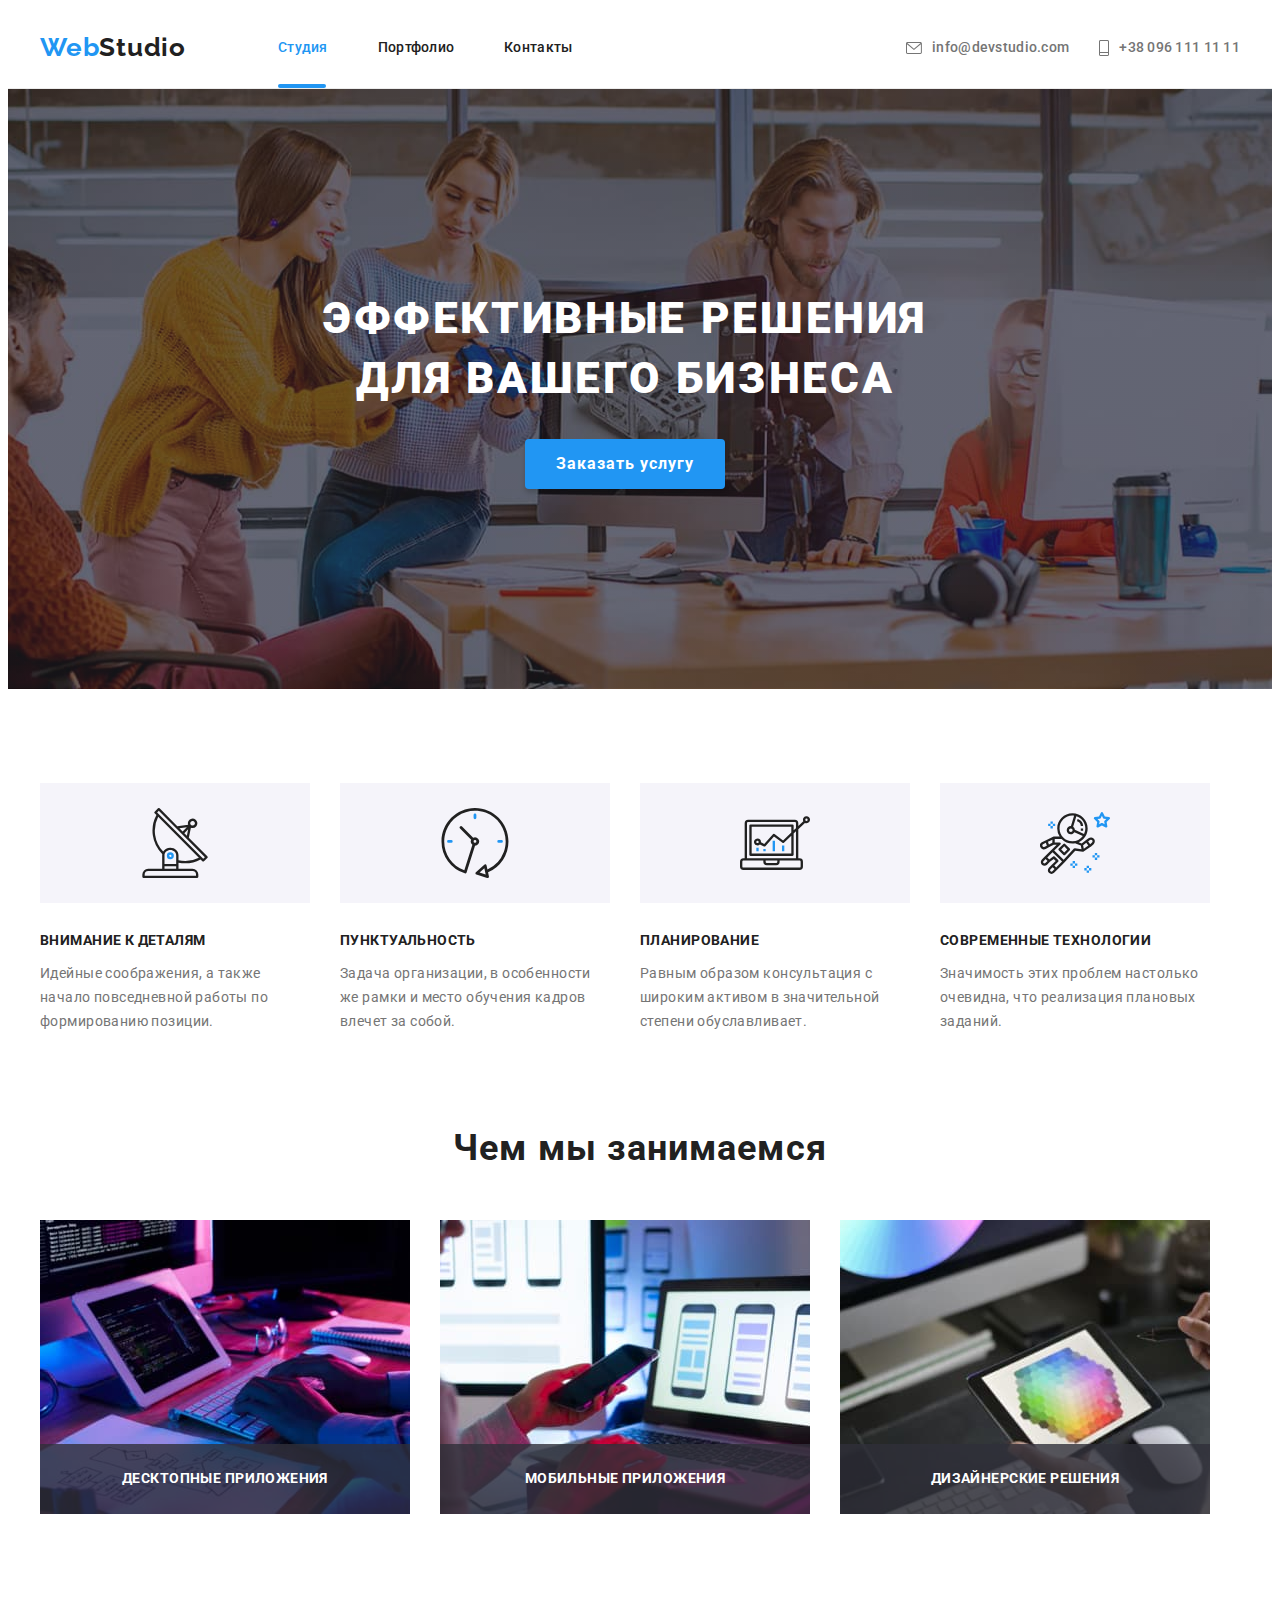
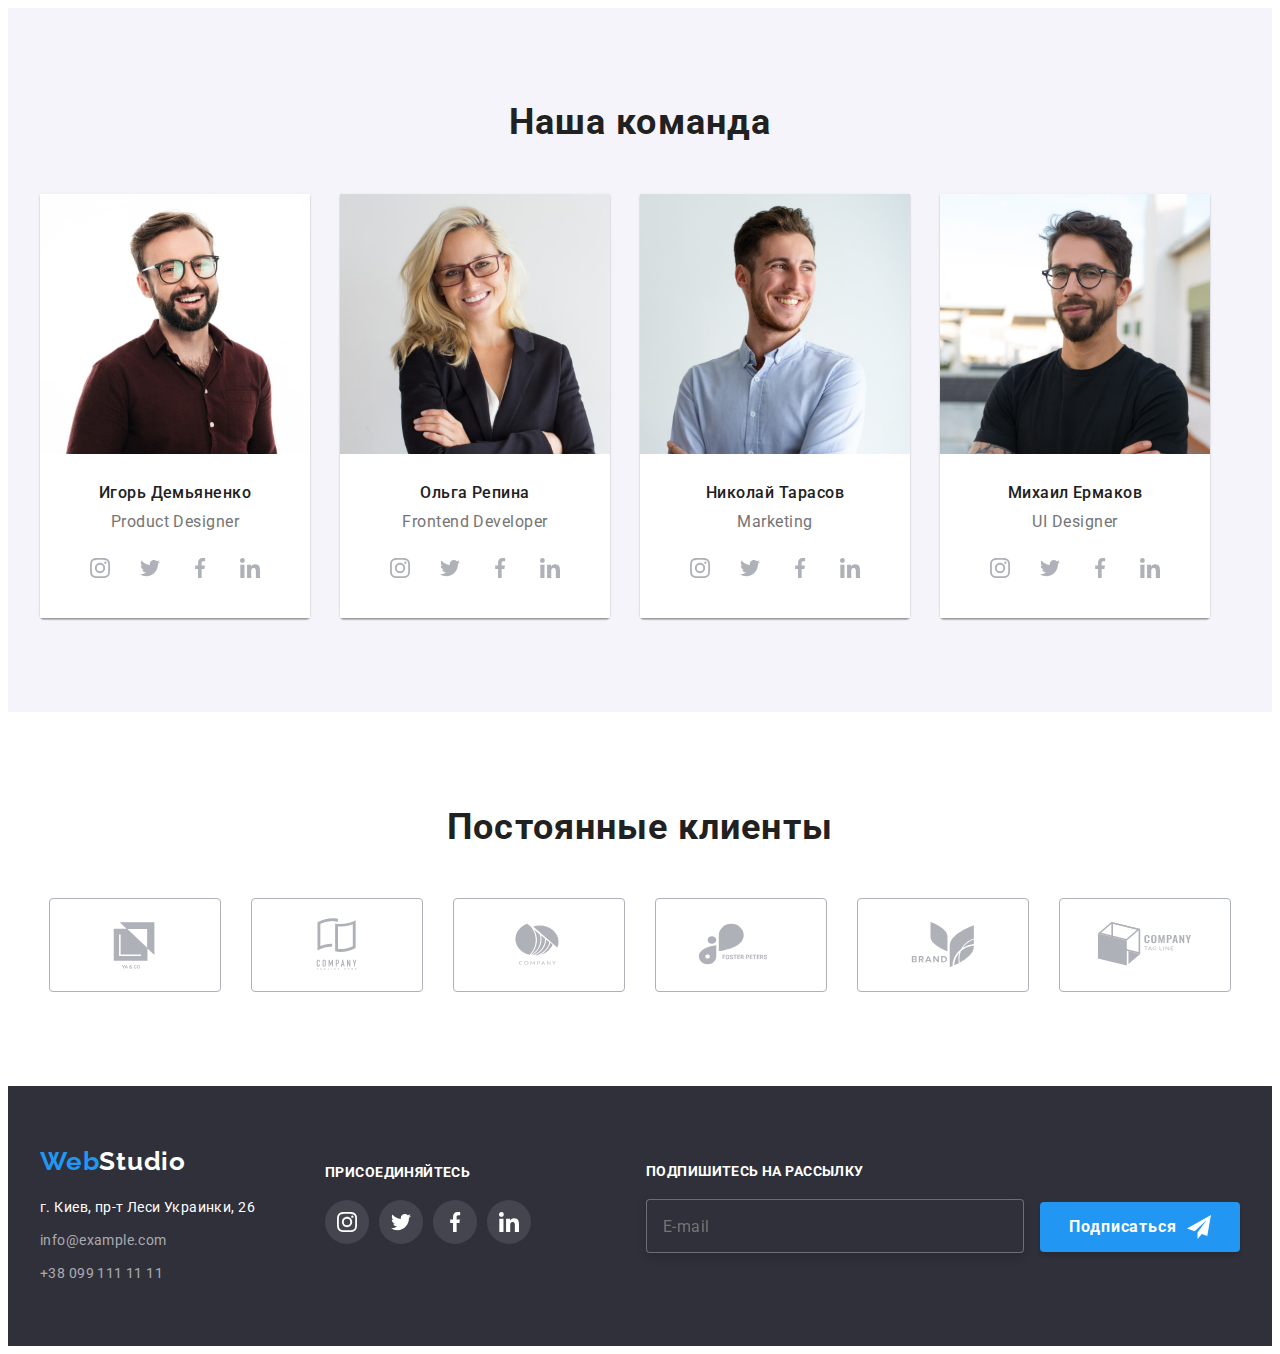
==== index.html @ cbe9bf44 "перекинув дз7" ====
<!DOCTYPE html>
<html lang="ru">

<head>
    <meta charset="UTF-8">
    <meta http-equiv="X-UA-Compatible" content="IE=edge">
    <meta name="viewport" content="width=device-width, initial-scale=1.0">
    <title>WebStudio</title>
    <link rel="stylesheet" href="./css/main.min.css">
    <link rel="preconnect" href="https://fonts.googleapis.com">
    <link rel="preconnect" href="https://fonts.gstatic.com" crossorigin>
    <link href="https://fonts.googleapis.com/css2?family=Raleway:wght@700&family=Roboto:wght@400;500;700;900&display=swap"
        rel="stylesheet">
    <link rel="stylesheet" href="https://cdnjs.cloudflare.com/ajax/libs/modern-normalize/1.1.0/modern-normalize.min.css"
        integrity="sha512-wpPYUAdjBVSE4KJnH1VR1HeZfpl1ub8YT/NKx4PuQ5NmX2tKuGu6U/JRp5y+Y8XG2tV+wKQpNHVUX03MfMFn9Q=="
        crossorigin="anonymous" referrerpolicy="no-referrer" />
</head>

<body>
    <!-- Шапка сторінки -->
    <header class="page-header">
        <div class="container">
        <!-- Основна навігація -->
        <div class="header-style">
        <nav class="header-nav">
            <a href="index.html" class="page-header__logo"><span class="page-header__logo-color">Web</span>Studio</a>
            <ul class="page-header-list">
                <li class="page-header-list__item"><a href="./index.html" class="header-list__link current">Студия</a></li>
                <li class="page-header-list__item"><a href="./portfolio.html" class="header-list__link">Портфолио</a></li>
                <li class="page-header-list__item"><a href="" class="header-list__link">Контакты</a></li>
            </ul>
        </nav>  
        <ul class="header-right-list">
            <li class="header-right__item"> 
                <a class="header-right__link" href="mailto:info@devstudio.com">
                    <svg class="header-right__icon" width='16' height='12'><use href="./images/icons.svg#icon-email"></use></svg> info@devstudio.com</a>
            </li>
            <li class="header-right__item">
                <a class="header-right__link" href="tel:+380961111111">
                    <svg class="header-right__icon" width='10' height='16'><use href="./images/icons.svg#icon-phone"></use></svg> +38 096 111 11 11</a>
            </li>
        </ul>
        </div>
        </div>
    </header>
    <!-- Унікальність сторінки -->
    <main class="page-main">
        <!-- Section 1 -->
        <section class="first-section first-section__style">
            <div class="container">
            <h1 class="first-section__title">ЭФФЕКТИВНЫЕ РЕШЕНИЯ ДЛЯ ВАШЕГО БИЗНЕСА</h1>
            <button data-modal-open type="button" class="first-section__btn pointer">Заказать услугу</button>
            <div data-modal class="backdrop is-hidden">
                <div class="modal">
                    <button data-modal-close type="button" class="modal__btn">
                        <svg class="modal__close-icon" width='11' height='11'>
                            <use href="./images/icons.svg#icon-close"></use>
                        </svg>
                    </button>
                    <form action="" class="form" autocomplete="off">
                        <b class="form__text">Оставьте свои данные, мы вам перезвоним</b>

                        <div class="form-field">
                        <label class="form-field__label" for="name">Имя</label>
                        <span>
                            <input class="form-field__input" type="text" name="name" id="name">
                            <svg class="form-field__icon" width='18' height='18'>
                                <use href="./images/icons.svg#icon-person-1"></use>
                            </svg>
                        </span>
                        </div>
                        
                        <div class="form-field">
                        <label class="form-field__label" for="tel">Телефон</label>
                        <span>
                            <input class="form-field__input" type="tel" name="tel" id="tel">
                            <svg class="form-field__icon" width='18' height='18'>
                                <use href="./images/icons.svg#icon-phone-1"></use>
                            </svg>
                        </span>
                        </div>

                        <div class="form-field">
                        <label class="form-field__label" for="mail">Почта</label>
                        <span>
                            <input class="form-field__input" type="email" name="mail" id="mail">
                            <svg class="form-field__icon" width='18' height='18'>
                                <use href="./images/icons.svg#icon-email-1"></use>
                            </svg>
                        </span>
                        </div>

                        <div class="form-field">
                        <label class="form-field__label" for="comment">Комментарий</label>
                        <textarea class="form-field__textarea" name="comment" id="comment" placeholder="Введите текст"></textarea>
                        </div>

                        <div class="form-checkbox">
                        <label class="form-checkbox__text" for="contract">
                        <input class="form-checkbox__input" type="checkbox" name="contract" value="contract" id="contract">
                            <span class="form-checkbox__icon-border"></span>
                        Соглашаюсь с рассылкой и принимаю <a class="form-checkbox__contract-link" href="">Условия договора</a>
                        </label>
                        </div>
                        <button class="form-button" type="submit">Отправить</button>
                    </form>
                </div>
            </div>
            </div>
        </section>
        <!-- Section 2 -->
        <section class="second-section">
            <div class="container">
            <h2 hidden>Особенности</h2>
            <ul class="second-section-list">
                <li class="second-section-list__item">
                    <div class="second-section-list__thumb"><svg class="second-section-list__icon" width='70' height='70'><use href="./images/icons.svg#icon-antenna"></use></svg></div>
                    <h3 class="second-section-list__title">ВНИМАНИЕ К ДЕТАЛЯМ</h3>
                    <p class="second-section-list__text">Идейные соображения, а также начало повседневной работы по формированию позиции.</p>
                </li>
                <li class="second-section-list__item">
                    <div class="second-section-list__thumb"><svg class="second-section-list__icon" width='70' height='70'><use href="./images/icons.svg#icon-clock"></use></svg></div>
                    <h3 class="second-section-list__title">ПУНКТУАЛЬНОСТЬ</h3>
                    <p class="second-section-list__text">Задача организации, в особенности же рамки и место обучения кадров влечет за собой.</p>
                </li>
                <li class="second-section-list__item">
                    <div class="second-section-list__thumb"><svg class="second-section-list__icon" width='70' height='70'><use href="./images/icons.svg#icon-diagram"></use></svg></div>
                    <h3 class="second-section-list__title">ПЛАНИРОВАНИЕ</h3>
                    <p class="second-section-list__text">Равным образом консультация с широким активом в значительной степени обуславливает.</p>
                </li>
                <li class="second-section-list__item">
                    <div class="second-section-list__thumb"><svg class="second-section-list__icon" width='70' height='70'><use href="./images/icons.svg#icon-astronaut"></use></svg></div>
                    <h3 class="second-section-list__title">СОВРЕМЕННЫЕ ТЕХНОЛОГИИ</h3>
                    <p class="second-section-list__text">Значимость этих проблем настолько очевидна, что реализация плановых заданий.</p>
                </li>
            </ul>
            </div>
        </section>
        <!-- Section 3 -->
        <section class="third-section">
            <div class="container">
            <h2 class="third-section__title">Чем мы занимаемся</h2>
            <ul class="third-section-list">
                <li class="third-section-list__item">
                    <img src="./images/img1.jpg" alt="copywriter" width="370" height="294">
                    <p class="third-section-list__text">ДЕСКТОПНЫЕ ПРИЛОЖЕНИЯ</p>
                </li>
                <li class="third-section-list__item">
                    <img src="./images/img2.jpg" alt="photo" width="370" height="294"> 
                    <p class="third-section-list__text">МОБИЛЬНЫЕ ПРИЛОЖЕНИЯ</p>
                </li>
                <li class="third-section-list__item">
                    <img src="./images/img3.jpg" alt="drow" width="370" height="294"> 
                    <p class="third-section-list__text">ДИЗАЙНЕРСКИЕ РЕШЕНИЯ</p>
                </li>
            </ul>
            </div>
        </section>
        <!-- Section 4 -->
        <section class="four-section">
            <div class="container">
            <h2 class="four-section__team">Наша команда</h2>
            <ul class="four-section-list">
                <li class="four-section-list__item">
                    <img src="./images/igor.jpg" alt="Igor" width="270" height="260">
                    <div class="four-section-list__underside">
                    <h3 class="four-section-list__title">Игорь Демьяненко</h3>
                    <p class="four-section-list__text">Product Designer</p>
                        <ul class="social-list">
                            <li class="social-list__item">
                                <a href="https://www.instagram.com/" target="_blank" class="social-list__link"><svg class="social-list__icon" width='20' height='20'><use href="./images/icons.svg#icon-instagram"></use></svg></a>
                            </li>
                            <li class="social-list__item">
                                <a href="https://twitter.com/?lang=uk" target="_blank" class="social-list__link"><svg class="social-list__icon" width='20' height='20'><use href="./images/icons.svg#icon-twitter"></use></svg></a>
                            </li>
                            <li class="social-list__item">
                                <a href="https://uk-ua.facebook.com/" target="_blank" class="social-list__link"><svg class="social-list__icon" width='20' height='20'><use href="./images/icons.svg#icon-facebook"></use></svg></a>
                            </li>
                            <li class="social-list__item">
                                <a href="https://www.linkedin.com/" target="_blank" class="social-list__link"><svg class="social-list__icon" width='20' height='20'><use href="./images/icons.svg#icon-linkedin"></use></svg></a>
                            </li>
                        </ul>
                    </div>
                </li>
                <li class="four-section-list__item">
                    <img src="./images/olga.jpg" alt="Olga" width="270" height="260">
                    <div class="four-section-list__underside">
                    <h3 class="four-section-list__title">Ольга Репина</h3>
                    <p class="four-section-list__text">Frontend Developer</p>
                        <ul class="social-list">
                            <li class="social-list__item">
                                <a href="https://www.instagram.com/" target="_blank" class="social-list__link"><svg class="social-list__icon" width='20' height='20'><use href="./images/icons.svg#icon-instagram"></use></svg></a>
                            </li>
                            <li class="social-list__item">
                                <a href="https://twitter.com/?lang=uk" target="_blank" class="social-list__link"><svg class="social-list__icon" width='20' height='20'><use href="./images/icons.svg#icon-twitter"></use></svg></a>
                            </li>
                            <li class="social-list__item">
                                <a href="https://uk-ua.facebook.com/" target="_blank" class="social-list__link"><svg class="social-list__icon" width='20' height='20'><use href="./images/icons.svg#icon-facebook"></use></svg></a>
                            </li>
                            <li class="social-list__item">
                                <a href="https://www.linkedin.com/" target="_blank" class="social-list__link"><svg class="social-list__icon" width='20' height='20'><use href="./images/icons.svg#icon-linkedin"></use></svg></a>
                            </li>
                        </ul>
                    </div>
                </li>
                <li class="four-section-list__item">
                    <img src="./images/nik.jpg" alt="Nic" width="270" height="260">
                    <div class="four-section-list__underside">
                    <h3 class="four-section-list__title">Николай Тарасов</h3>
                    <p class="four-section-list__text">Marketing</p>
                        <ul class="social-list">
                            <li class="social-list__item">
                                <a href="https://www.instagram.com/" target="_blank" class="social-list__link"><svg class="social-list__icon" width='20' height='20'><use href="./images/icons.svg#icon-instagram"></use></svg></a>
                            </li>
                            <li class="social-list__item">
                                <a href="https://twitter.com/?lang=uk" target="_blank" class="social-list__link"><svg class="social-list__icon" width='20' height='20'><use href="./images/icons.svg#icon-twitter"></use></svg></a>
                            </li>
                            <li class="social-list__item">
                                <a href="https://uk-ua.facebook.com/" target="_blank" class="social-list__link"><svg class="social-list__icon" width='20' height='20'><use href="./images/icons.svg#icon-facebook"></use></svg></a>
                            </li>
                            <li class="social-list__item">
                                <a href="https://www.linkedin.com/" target="_blank" class="social-list__link"><svg class="social-list__icon" width='20' height='20'><use href="./images/icons.svg#icon-linkedin"></use></svg></a>
                            </li>
                        </ul>
                    </div>
                </li>
                <li class="four-section-list__item">
                    <img src="./images/mikh.jpg" alt="Mykh" width="270" height="260">
                    <div class="four-section-list__underside">
                    <h3 class="four-section-list__title">Михаил Ермаков</h3>
                    <p class="four-section-list__text">UI Designer</p>
                        <ul class="social-list">
                            <li class="social-list__item">
                                <a href="https://www.instagram.com/" target="_blank" class="social-list__link"><svg class="social-list__icon" width='20' height='20'><use href="./images/icons.svg#icon-instagram"></use></svg></a>
                            </li >
                            <li class="social-list__item">
                                <a href="https://twitter.com/?lang=uk" target="_blank" class="social-list__link"><svg class="social-list__icon" width='20' height='20'><use href="./images/icons.svg#icon-twitter"></use></svg></a>
                            </li>
                            <li class="social-list__item">
                                <a href="https://uk-ua.facebook.com/" target="_blank" class="social-list__link"><svg class="social-list__icon" width='20' height='20'><use href="./images/icons.svg#icon-facebook"></use></svg></a>
                            </li>
                            <li class="social-list__item">
                                <a href="https://www.linkedin.com/" target="_blank" class="social-list__link"><svg class="social-list__icon" width='20' height='20'><use href="./images/icons.svg#icon-linkedin"></use></svg></a>
                            </li>
                        </ul>
                    </div>
                </li>
            </ul>
            </div>
        </section>
        <section class="five-section">
            <div class="container">
                <h2 class="five-section__title">Постоянные клиенты</h2>
                <ul class="five-section-list">
                    <li class="five-section-list__item"><a href="" class="five-section-list__link"><svg class="five-section-list__icon" width='106' height='60'><use href="./images/icons.svg#icon-logo1"></use></svg></a></li>
                    <li class="five-section-list__item"><a href="" class="five-section-list__link"><svg class="five-section-list__icon" width='106' height='60'><use href="./images/icons.svg#icon-logo2"></use></svg></a></li>
                    <li class="five-section-list__item"><a href="" class="five-section-list__link"><svg class="five-section-list__icon" width='106' height='60'><use href="./images/icons.svg#icon-logo3"></use></svg></a></li>
                    <li class="five-section-list__item"><a href="" class="five-section-list__link"><svg class="five-section-list__icon" width='106' height='60'><use href="./images/icons.svg#icon-logo4"></use></svg></a></li>
                    <li class="five-section-list__item"><a href="" class="five-section-list__link"><svg class="five-section-list__icon" width='106' height='60'><use href="./images/icons.svg#icon-logo5"></use></svg></a></li>
                    <li class="five-section-list__item"><a href="" class="five-section-list__link"><svg class="five-section-list__icon" width='106' height='60'><use href="./images/icons.svg#icon-logo6"></use></svg></a></li>
                </ul>
            </div>
        </section>
    </main>
    <!-- підвал сторінки -->
    <footer class="page-footer">
        <div class="container footer">
        <div class="page-footer__left-part left-part">
            <a href="./index.html" class="left-part__link"><span class="page-footer__logo-color">Web</span>Studio</a>
        <address class="page-footer-location">
            г. Киев, пр-т Леси Украинки, 26 <br>
            <a href="mailto:info@example.com" class="page-footer-location__link">info@example.com</a> <br>
            <a href="tel:+380991111111" class="page-footer-location__link">+38 099 111 11 11</a>
        </address>
        </div>
        <div class="page-footer__center-part center-part">
            <h3 class="center-part__text">ПРИСОЕДИНЯЙТЕСЬ</h3>
            <ul class="center-part__list">
                <li class="center-part__item">
                    <a class="center-part__link" href="https://www.instagram.com/" target="_blank">
                        <svg class="center-part__icon" width='20' height='20'>
                            <use href="./images/icons.svg#icon-instagram"></use>
                        </svg>
                    </a>
                </li >
                <li class="center-part__item">
                    <a class="center-part__link" href="https://twitter.com/?lang=uk" target="_blank">
                        <svg class="center-part__icon" width='20' height='20'>
                            <use href="./images/icons.svg#icon-twitter"></use>
                        </svg>
                    </a>
                </li>
                <li class="center-part__item">
                    <a class="center-part__link" href="https://uk-ua.facebook.com/" target="_blank">
                        <svg class="center-part__icon" width='20' height='20'>
                            <use href="./images/icons.svg#icon-facebook"></use>
                        </svg>
                    </a>
                </li>
                <li class="center-part__item">
                    <a class="center-part__link" href="https://www.linkedin.com/" target="_blank">
                        <svg class="center-part__icon" width='20' height='20'>
                            <use href="./images/icons.svg#icon-linkedin"></use>
                        </svg>
                    </a>
                </li>
            </ul>            
        </div>
        <div class="page-footer__right-part right-part">
            <form action="" autocomplete="off">
                <p class="right-part__text">Подпишитесь на рассылку</p>
                <label for="mail"></label>
                <input class="right-part__input" type="email" name="mail" id="mail" placeholder="E-mail">
                <button class="page-footer-button" type="submit">Подписаться <svg class="page-footer-button__icon" width='24' height='24'><use href="./images/icons.svg#icon-send"></use></svg></button>
            </form>
        </div>
        </div>
    </footer>
    <script src="./js/modal.js"></script>
</body>
</html>
---- css/main.min.css ----
:root{--blue-text-color: #2196f3;--title-text-color: #212121;--secondary-text-color: #ffffff;--primary-text-color: #757575;--support-text-color: rgba(255, 255, 255, 0.6);--color-four-section: #f5f4fa;--background-color-footer: #2f303a;--time-animation: 250ms;--cubik-transform: cubic-bezier(0.4, 0, 0.2, 1)}body{font-family:"Roboto", sans-serif;color:var(--title-text-color);font-style:normal}img{display:block;max-width:100%}.container{padding-left:15px;padding-right:15px;width:1200px;margin:0 auto}.page-header{background-color:var(--secondary-text-color);border-bottom:1px solid #ececec}.header-style{display:flex;align-items:center}.header-nav{display:flex;align-items:center;position:relative}.page-header__logo{color:var(--title-text-color);font-family:"Raleway", serif;font-style:normal;font-weight:bold;font-size:26px;line-height:1.19;letter-spacing:0.03em;text-decoration:none;width:145px;display:block;margin-right:auto;margin-top:24px;margin-bottom:25px}.page-header__logo-color,.page-footer__logo-color{color:var(--blue-text-color)}.page-header-list{list-style:none;display:flex;padding-left:93px;margin-top:0px;margin-bottom:0px}.page-header-list__item:not(:last-child){margin-right:50px}.header-right-list{display:flex;align-items:center;margin-left:auto;margin-top:0;margin-bottom:0;padding-left:0;list-style:none}.header-right__item{margin-right:30px}.header-right__item:last-child{margin-right:0}.header-right__item:hover,.header-right__item:focus{fill:var(--blue-text-color);transition:fill var(--time-animation) var(--cubik-transform)}.header-list__link{display:flex;padding-top:20px;padding-bottom:20px;transition:var(--time-animation) var(--cubik-transform);color:var(--title-text-color);text-decoration:none;font-family:"Roboto";font-style:normal;font-weight:500;font-size:14px;line-height:1.14;letter-spacing:0.02em}.header-list__link:hover,.header-list__link:focus{color:var(--blue-text-color);transition:color var(--time-animation) var(--cubik-transform)}.page-header .current{color:#2196f3;font-weight:500;font-size:14px}.page-header .current::after{position:absolute;bottom:0px;content:"";width:48px;height:4px;background-color:var(--blue-text-color);border-radius:4px;margin-top:28px}.page-header .current-portfolio::after{position:absolute;bottom:0px;content:"";width:78px;height:4px;background-color:var(--blue-text-color);border-radius:4px;margin-top:28px}.header-right__link{color:var(--primary-text-color);text-decoration:none;font-family:"Roboto";font-style:normal;font-weight:500;font-size:14px;line-height:1.14;letter-spacing:0.02em}.header-right__link:hover,.header-right__link:focus{color:var(--blue-text-color);transition:color var(--time-animation) var(--cubik-transform)}.header-right__link{display:flex;align-items:center;padding-top:20px;padding-bottom:20px;fill:var(--primary-text-color);transition:var(--time-animation) var(--cubik-transform)}.header-right__link:hover,.header-right__link:focus{fill:var(--blue-text-color);transition:fill var(--time-animation) var(--cubik-transform)}.header-right__icon{display:flex;align-items:center;margin-right:10px}.first-section{padding-top:200px;padding-bottom:200px}.first-section__style{background-color:#2f303a;background-image:linear-gradient(rgba(47,48,58,0.4), rgba(47,48,58,0.4)),url("../images/background-studio.jpg");background-repeat:no-repeat;background-position:center}.first-section__title{color:var(--secondary-text-color);font-family:"Roboto";font-style:normal;font-weight:900;font-size:44px;line-height:1.36;text-align:center;letter-spacing:0.06em;width:696px;display:inline-block;margin-bottom:30px;margin-left:237px;margin-right:237px;margin-top:0}.first-section__btn{color:var(--secondary-text-color);background-color:var(--blue-text-color);font-family:"Roboto";font-style:normal;font-weight:bold;font-size:16px;line-height:1.87;text-align:center;letter-spacing:0.06em;min-width:200px;display:inline-block;padding:10px;margin-top:0px;margin-left:485px;margin-right:485px;box-shadow:0px 4px 4px rgba(0,0,0,0.15);border-radius:4px;border:none;transition:var(--time-animation) var(--cubik-transform)}.first-section__btn:hover,.first-section__btn:focus{color:var(--blue-text-color);background-color:var(--secondary-text-color);border:none;transition:background-color var(--time-animation) var(--cubik-transform),color var(--time-animation) var(--cubik-transform),border var(--time-animation) var(--cubik-transform)}.pointer{cursor:pointer}.backdrop{position:fixed;top:0;left:0;width:100vw;height:100vh;background-color:rgba(0,0,0,0.2);display:flex;align-items:center;justify-content:center;opacity:1;transition:opacity 250ms cubic-bezier(0.4, 0, 0.2, 1);z-index:2}.backdrop.is-hidden .modal{transform:scale(0.8)}.backdrop.is-hidden{opacity:0;pointer-events:none}.modal{position:relative;min-height:581px;min-width:528px;background-color:#fff;box-shadow:0px 1px 3px rgba(0,0,0,0.12),0px 1px 1px rgba(0,0,0,0.14),0px 2px 1px rgba(0,0,0,0.2);border-radius:4px;transform:scale(1);transition:transform 250ms cubic-bezier(0.4, 0, 0.2, 1)}.modal__btn{position:absolute;right:8px;top:8px;width:30px;height:30px;border:1px solid rgba(0,0,0,0.1);background-color:unset;border-radius:50%;padding:0;margin:0;display:flex;align-items:center;justify-content:center}.modal__close-icon{transition:var(--time-animation) var(--cubik-transform)}.modal__close-icon:hover,.modal__close-icon:focus{fill:var(--blue-text-color);cursor:pointer;transition:fill var(--time-animation) var(--cubik-transform)}.form{max-width:100%;margin-left:auto;margin-right:auto;padding:40px}.form__text{font-family:Roboto;font-style:normal;font-weight:bold;font-size:20px;line-height:1.15;text-align:center;letter-spacing:0.03em;color:#212121;display:flex;align-items:center;justify-content:center}.form-field{display:flex;flex-direction:column;margin-top:10px;position:relative}.form-field__label{font-family:Roboto;font-style:normal;font-weight:normal;font-size:12px;line-height:1.16;letter-spacing:0.01em;color:#757575;margin-bottom:4px}.form-field__input{width:448px;height:40px;border:1px solid rgba(33,33,33,0.2);border-radius:4px;padding:11px 42px;transition:var(--time-animation) var(--cubik-transform)}.form-field__input:hover,.form-field__input:focus{border-color:var(--blue-text-color);outline:none;cursor:pointer;transition:border-color var(--time-animation) var(--cubik-transform)}.form-field__icon{right:0;left:0;position:absolute;transform:translateY(60%);margin-left:12px;transition:var(--time-animation) var(--cubik-transform)}.form-field__icon:hover,.form-field__icon:focus{fill:var(--blue-text-color);cursor:pointer;transition:fill var(--time-animation) var(--cubik-transform)}.form-field__input:hover+.form-field__icon,.form-field__input:focus+.form-field__icon{fill:var(--blue-text-color);transition:fill var(--time-animation) var(--cubik-transform)}.form-field__textarea{padding:12px 16px;width:448px;height:120px;resize:none;border:1px solid rgba(33,33,33,0.2);border-radius:4px;transition:var(--time-animation) var(--cubik-transform)}.form-field__textarea:hover,.form-field__textarea:focus{border-color:var(--blue-text-color);outline:none;cursor:pointer;transition:border-color var(--time-animation) var(--cubik-transform)}.form-field textarea::placeholder{font-family:Roboto;font-style:normal;font-weight:normal;font-size:14px;line-height:1.14;letter-spacing:0.01em;color:rgba(117,117,117,0.5)}.form-checkbox{position:relative;display:flex;align-items:center;justify-content:center;margin-top:20px;margin-bottom:30px}.form-checkbox__text{font-family:Roboto;font-style:normal;font-weight:normal;font-size:14px;line-height:1.71;letter-spacing:0.03em;color:#757575;display:flex;align-items:center}.form-checkbox__input{position:absolute;width:1px;height:1px;margin:-1px;border:0;padding:0;clip:rect(0 0 0 0);overflow:hidden}.form-checkbox__icon-border{display:inline-block;width:16px;height:15px;border:2px solid #212121;border-radius:3px;margin-right:8px;position:relative}.form-checkbox__input:checked+.form-checkbox__icon-border{border-color:transparent;background-color:var(--blue-text-color);background-image:url("../images/check.svg");background-size:contain;background-origin:border-box;background-repeat:no-repeat;background-position:0% 50%}.form-checkbox__contract-link{color:var(--blue-text-color);font-family:Roboto;font-style:normal;font-weight:normal;font-size:14px;line-height:1.71;letter-spacing:0.03em;margin-left:4px}.form-checkbox__contract-link:hover,.form-checkbox__contract-link:focus{color:var(--blue-text-color)}.form-button{width:200px;height:50px;display:flex;margin-left:auto;margin-right:auto;align-items:center;justify-content:center;font-family:Roboto;font-style:normal;font-weight:bold;font-size:16px;line-height:1.87;letter-spacing:0.06em;color:#ffffff;padding:0;background-color:var(--blue-text-color);box-shadow:0px 4px 4px rgba(0,0,0,0.15);border-radius:4px;border:none;cursor:pointer}.second-section{background-color:var(--secondary-text-color);margin-top:0px;margin-bottom:0px;padding-top:94px;padding-bottom:94px}.second-section-list{list-style:none;margin-top:0px;margin-bottom:0px;padding-left:0px;display:flex;flex-wrap:wrap}.second-section-list__item{width:270px;margin-right:30px}.second-section-list__item:nth-child(4n){margin-right:0}.second-section-list__thumb{background-color:#f5f4fa;margin-bottom:30px;height:120px;display:flex;align-items:center;justify-content:center}.second-section-list__icon{display:flex;align-items:center}.second-section-list__title{color:var(--title-text-color);font-family:Roboto;font-style:normal;font-weight:bold;font-size:14px;line-height:1.14;letter-spacing:0.03em;margin-top:0px;margin-bottom:0px}.second-section-list__text{color:var(--primary-text-color);font-family:Roboto;font-style:normal;font-weight:normal;font-size:14px;line-height:1.71;letter-spacing:0.03em;margin-bottom:0}.third-section{padding-bottom:94px}.third-section__title{color:var(--title-text-color);font-family:Roboto;font-style:normal;font-weight:bold;font-size:36px;line-height:1.16;text-align:center;letter-spacing:0.03em;display:block;margin-top:0;margin-bottom:50px;margin-right:0;margin-left:0}.third-section-list{list-style:none;display:flex;margin-top:0;margin-bottom:0;padding-left:0;margin-right:0}.third-section-list__item{display:flex;width:370px;margin-right:30px;position:relative;align-items:center;justify-content:center;z-index:1}.third-section-list__item:nth-child(3n){margin-right:0}.third-section-list__text{font-family:Roboto;font-style:normal;font-weight:bold;font-size:14px;line-height:1.14;text-align:center;letter-spacing:0.03em;text-transform:uppercase;display:flex;position:absolute;bottom:0px;margin:0;color:#fff;background-color:rgba(47,48,58,0.8);height:70px;width:370px;align-items:center;justify-content:center}.four-section{background-color:var(--color-four-section);margin-bottom:0px;padding-bottom:94px;padding-top:94px}.four-section__team{color:var(--title-text-color);font-family:Roboto;font-style:normal;font-weight:bold;font-size:36px;line-height:1.16;text-align:center;letter-spacing:0.03em;display:block;margin-top:0;margin-bottom:50px;margin-right:0;margin-left:0}.four-section-list{list-style:none;margin-top:0px;margin-bottom:0px;padding-left:0px;display:flex}.four-section-list__item{display:inline-block;width:270px;margin-right:30px;box-shadow:0px 1px 3px rgba(0,0,0,0.12),0px 1px 1px rgba(0,0,0,0.14),0px 2px 1px rgba(0,0,0,0.2);border-radius:0px 0px 4px 4px}.four-section-list__item:nth-child(4n){margin-right:0}.four-section-list__underside{padding-top:30px;padding-bottom:30px;background-color:#fff}.four-section-list__title{margin-top:0;margin-bottom:10px}.four-section-list__title{color:var(--title-text-color);font-family:Roboto;font-style:normal;font-weight:500;font-size:16px;line-height:1.18;text-align:center;letter-spacing:0.03em}.four-section-list__text{color:var(--primary-text-color);font-family:Roboto;font-style:normal;font-weight:normal;font-size:16px;line-height:1.18;text-align:center;letter-spacing:0.03em;margin-bottom:16px;margin-top:0px}.social-list{list-style:none;display:flex;margin-bottom:0;margin-top:0;justify-content:center;padding:0}.social-list__item{width:40px;height:40px;padding:0;border:none;color:#afb1b8;border-radius:50%;align-items:center;display:flex;justify-content:center;margin-right:10px}.social-list__item:nth-child(4n){margin-right:0}.social-list__link{display:flex;justify-content:center;align-items:center;width:40px;height:40px;border-radius:50%;transition:var(--time-animation) var(--cubik-transform)}.social-list__link:hover,.social-list__link:focus{background-color:var(--blue-text-color);transition:background-color var(--time-animation) var(--cubik-transform)}.social-list__icon{display:flex;fill:#afb1b8}.social-list__icon:hover{fill:#ffffff;transition:fill var(--time-animation) var(--cubik-transform)}.social-list__link:hover .social-list__icon,.social-list__link:focus .social-list__icon{fill:#fff}.center-part__link:hover .social-list__icon,.center-part__link:focus .social-list__icon{fill:#fff;transition:fill var(--time-animation) var(--cubik-transform)}.five-section{margin-bottom:0px;padding-bottom:94px;padding-top:94px}.five-section__title{color:var(--title-text-color);font-family:Roboto;font-style:normal;font-weight:bold;font-size:36px;line-height:42px;text-align:center;letter-spacing:0.03em;margin-top:0;margin-bottom:50px}.five-section-list{list-style:none;display:flex;margin-bottom:0;margin-top:0;justify-content:center;padding:0}.five-section-list__item{margin-right:30px;display:flex}.five-section-list__item:nth-child(6n){margin-right:0}.five-section-list__link{border:1px solid #afb1b8;border-radius:4px;padding:16px 32px;display:flex;transition:var(--time-animation) var(--cubik-transform)}.five-section-list__link:hover{border-color:var(--blue-text-color);transition:border-color var(--time-animation) var(--cubik-transform)}.five-section-list__icon{display:flex;fill:#afb1b8;transition:var(--time-animation) var(--cubik-transform)}.five-section-list__icon:hover{fill:var(--blue-text-color);cursor:pointer;transition:fill var(--time-animation) var(--cubik-transform)}.five-section-list__link:hover .five-section-list__icon,.five-section-list__link:focus .five-section-list__icon{fill:var(--blue-text-color);transition:fill var(--time-animation) var(--cubik-transform)}.page-footer{background-color:var(--background-color-footer);padding-top:60px;padding-bottom:60px}.footer{display:flex}.page-footer__left-part{margin-right:70px}.left-part__link{color:var(--secondary-text-color);font-family:"Raleway", serif;font-style:normal;font-weight:bold;font-size:26px;line-height:1.19;letter-spacing:0.03em;text-decoration:none;width:145px;display:inline-block;margin-top:0px;margin-bottom:20px;margin-right:0;margin-left:0}.page-footer__logo-color{color:var(--blue-text-color)}.page-footer-location{color:var(--secondary-text-color);font-family:Roboto;font-style:normal;font-weight:normal;font-size:14px;line-height:1.71;letter-spacing:0.03em}.page-footer-location__link{display:inline-block;margin-top:9px;color:var(--support-text-color);text-decoration:none;transition:var(--time-animation) var(--cubik-transform)}.page-footer-location__link:hover,.page-footer-location__link:focus{color:var(--blue-text-color);transition:color var(--time-animation) var(--cubik-transform)}.page-footer__center-part{align-items:center;justify-content:center;padding-top:18px}.center-part__text{font-family:Roboto;font-style:normal;font-weight:bold;font-size:14px;line-height:16px;letter-spacing:0.03em;text-transform:uppercase;color:#fff;display:flex;margin-bottom:20px;margin-top:0}.center-part__list{list-style:none;margin:0;padding:0;align-items:center;justify-content:center;display:flex}.center-part__item{margin-right:10px}.center-part__item:nth-child(4n){margin-right:0}.center-part__link{display:flex;justify-content:center;align-items:center;width:44px;height:44px;border-radius:50%;background-color:rgba(255,255,255,0.1);transition:var(--time-animation) var(--cubik-transform)}.center-part__link:hover,.center-part__link:focus{background-color:var(--blue-text-color);transition:background-color var(--time-animation) var(--cubik-transform)}.center-part__icon{display:flex;fill:#fff}.page-footer__right-part{align-items:center;justify-content:center;margin-left:auto;padding-top:18px}.right-part__text{font-family:Roboto;font-style:normal;font-weight:bold;font-size:14px;line-height:1.14;letter-spacing:0.03em;text-transform:uppercase;color:#ffffff;margin-top:0;margin-bottom:20px}.right-part__input{width:358px;height:50px;font-family:Roboto;font-style:normal;font-weight:normal;font-size:16px;line-height:1.25;letter-spacing:0.03em;color:rgba(255,255,255,0.6);background-color:var(--background-color-footer);border:1px solid rgba(255,255,255,0.3);filter:drop-shadow(0px 4px 4px rgba(0,0,0,0.15));border-radius:4px;padding-left:16px}.page-footer-button{width:200px;height:50px;font-family:Roboto;font-style:normal;font-weight:bold;font-size:16px;line-height:1.87;letter-spacing:0.06em;color:#ffffff;background-color:var(--blue-text-color);box-shadow:0px 4px 4px rgba(0,0,0,0.15);border-radius:4px;border:none;margin-left:12px;padding:0;display:inline-flex;align-items:center;justify-content:center;cursor:pointer}.page-footer-button__icon{fill:#fff;margin-left:10px}.first-section-portfolio{padding-top:94px;padding-bottom:94px}.first-section-portfolio-list{list-style:none;display:flex;align-items:center;justify-content:center;padding:0;padding-top:0px;margin-bottom:50px;margin-top:0}.first-section-portfolio-list__item{display:flex;padding:0;margin-top:0px;margin-right:8px}.first-section-portfolio-list__item:nth-child(5n){margin-right:0}.first-section-portfolio-list__btn{color:var(--title-text-color);font-family:Roboto;font-style:normal;font-weight:500;font-size:16px;line-height:1.62;text-align:center;letter-spacing:0.03em;display:flex;padding:6px 22px;margin:0px;border:1px solid #f5f4fa;border:none;border-radius:4px;transition:var(--time-animation) var(--cubik-transform)}.first-section-portfolio-list__btn:hover,.first-section-portfolio-list__btn:focus{box-shadow:0px 3px 1px rgba(0,0,0,0.1),0px 1px 2px rgba(0,0,0,0.08),0px 2px 2px rgba(0,0,0,0.12);transition:box-shadow var(--time-animation) var(--cubik-transform)}.first-section-portfolio-list__btn:hover,.first-section-portfolio-list__btn:focus{color:var(--secondary-text-color);background-color:var(--blue-text-color);transition:background-color var(--time-animation) var(--cubik-transform)}.pointer{cursor:pointer}.portfolio-second-list{list-style:none;margin-top:0px;margin-bottom:0px;padding-left:0px;display:flex;flex-wrap:wrap}.portfolio-second-list__item{width:370px;margin-right:30px;margin-bottom:30px}.portfolio-second-list__item:hover,.portfolio-second-list__item:focus{box-shadow:0px 1px 1px rgba(0,0,0,0.12),0px 4px 4px rgba(0,0,0,0.06),1px 4px 6px rgba(0,0,0,0.16);cursor:pointer;transition:box-shadow var(--time-animation) var(--cubik-transform)}.portfolio-second-list__item:nth-child(3n){margin-right:0px}.portfolio-second-list__item:nth-last-child(-n+3){margin-bottom:0px}.portfolio-second-list__thumb{position:relative;overflow:hidden}.portfolio-second-list__thumb::before{position:absolute;display:inline-block;content:"";width:100%;height:100%}.portfolio-second-list__item:hover .portfolio-second-list__thumb::before{transform:translateY(0%);transition:transform 550ms cubic-bezier(0.4, 0, 0.2, 1)}.portfolio-second-list__text-thumb{position:absolute;top:0;left:0;padding:63px 24px;margin:0;color:#ffffff;font-family:Roboto;font-style:normal;font-weight:normal;font-size:18px;line-height:1.55;letter-spacing:0.03em;width:370px;height:294px;background-color:rgba(33,150,243,0.9);transform:translateY(105%);transition:transform 550ms cubic-bezier(0.4, 0, 0.2, 1)}.portfolio-second-list__item:hover .portfolio-second-list__text-thumb{transform:translateY(0%);transition:transform 550ms cubic-bezier(0.4, 0, 0.2, 1)}.portfolio-card-border{padding:20px 24px;border:1px solid #eeeeee}.portfolio-second-list__title{color:var(--title-text-color);font-family:Roboto;font-style:normal;font-weight:bold;font-size:18px;line-height:2;letter-spacing:0.06em;margin-bottom:4px;margin-top:0}.portfolio-second-list__text{color:var(--primary-text-color);font-family:Roboto;font-style:normal;font-weight:normal;font-size:16px;line-height:1.87;letter-spacing:0.03em;margin-bottom:0;margin-top:0}
/*# sourceMappingURL=main.min.css.map */
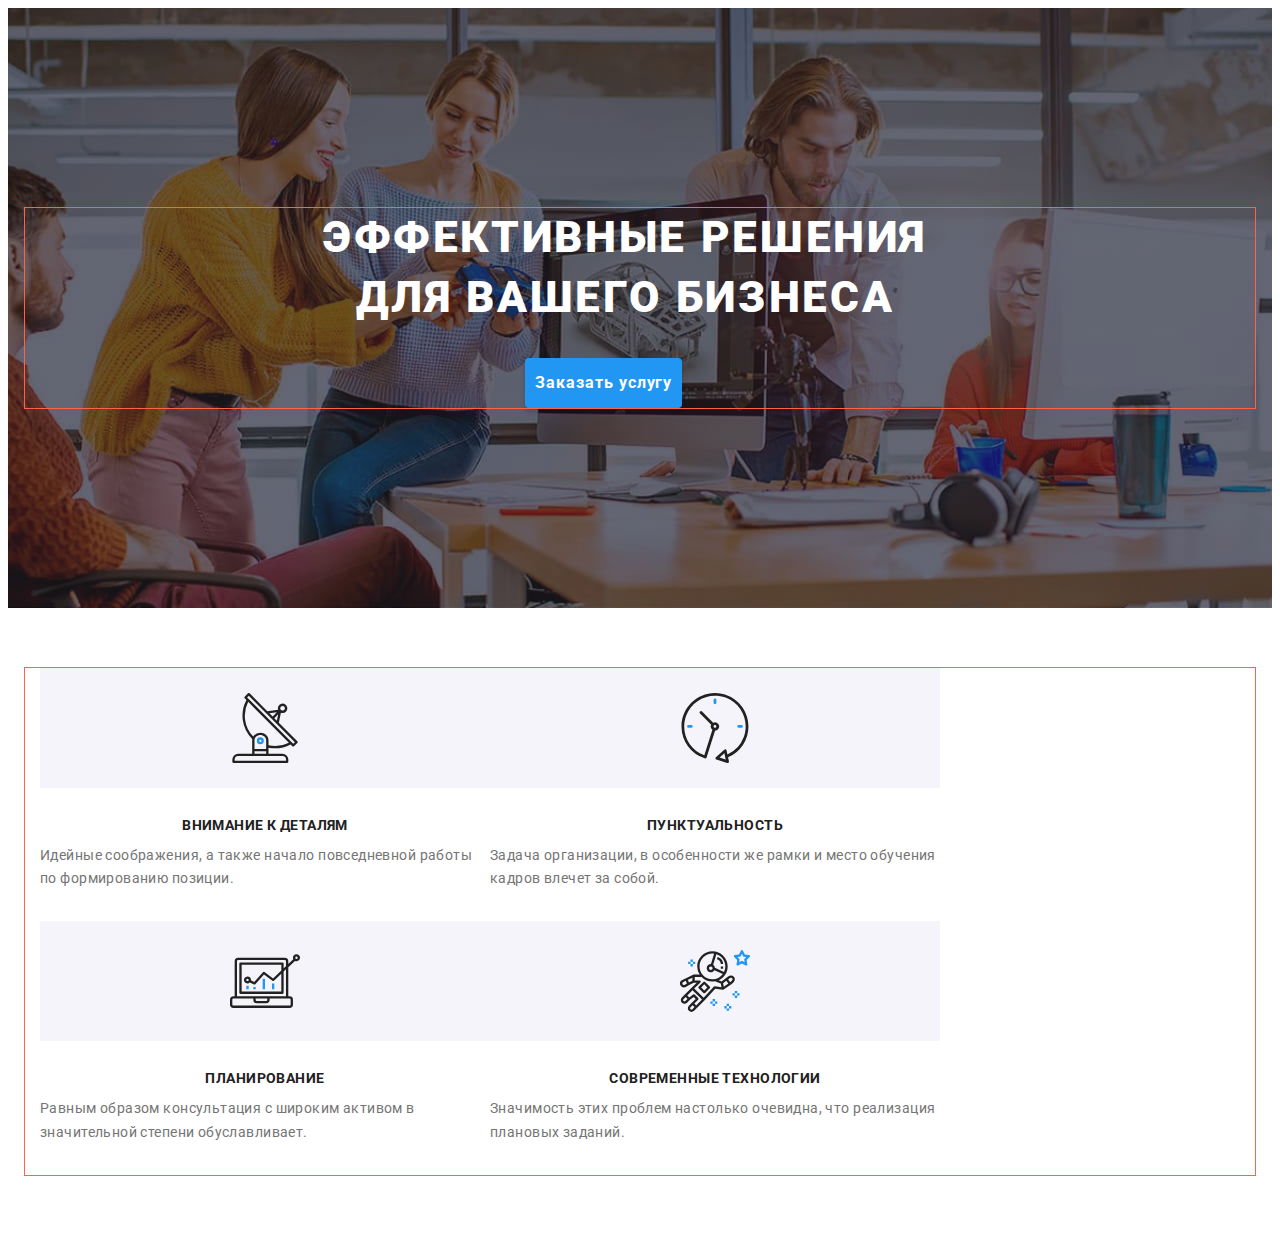
==== commit a88f8d28: "зміни" ====
--- a/index.html
+++ b/index.html
@@ -18,9 +18,8 @@
 
 <body>
     <!-- Шапка сторінки -->
-    <header class="page-header">
+    <!-- <header class="page-header">
         <div class="container">
-        <!-- Основна навігація -->
         <div class="header-style">
         <nav class="header-nav">
             <a href="index.html" class="page-header__logo"><span class="page-header__logo-color">Web</span>Studio</a>
@@ -42,7 +41,7 @@
         </ul>
         </div>
         </div>
-    </header>
+    </header> -->
     <!-- Унікальність сторінки -->
     <main class="page-main">
         <!-- Section 1 -->
@@ -137,7 +136,7 @@
             </div>
         </section>
         <!-- Section 3 -->
-        <section class="third-section">
+        <!-- <section class="third-section">
             <div class="container">
             <h2 class="third-section__title">Чем мы занимаемся</h2>
             <ul class="third-section-list">
@@ -155,9 +154,9 @@
                 </li>
             </ul>
             </div>
-        </section>
+        </section> -->
         <!-- Section 4 -->
-        <section class="four-section">
+        <!-- <section class="four-section">
             <div class="container">
             <h2 class="four-section__team">Наша команда</h2>
             <ul class="four-section-list">
@@ -261,9 +260,9 @@
                 </ul>
             </div>
         </section>
-    </main>
+    </main> -->
     <!-- підвал сторінки -->
-    <footer class="page-footer">
+    <!-- <footer class="page-footer">
         <div class="container footer">
         <div class="page-footer__left-part left-part">
             <a href="./index.html" class="left-part__link"><span class="page-footer__logo-color">Web</span>Studio</a>
@@ -315,7 +314,7 @@
             </form>
         </div>
         </div>
-    </footer>
+    </footer> -->
     <script src="./js/modal.js"></script>
 </body>
 </html>--- a/css/main.min.css
+++ b/css/main.min.css
@@ -1,2 +1,2 @@
-:root{--blue-text-color: #2196f3;--title-text-color: #212121;--secondary-text-color: #ffffff;--primary-text-color: #757575;--support-text-color: rgba(255, 255, 255, 0.6);--color-four-section: #f5f4fa;--background-color-footer: #2f303a;--time-animation: 250ms;--cubik-transform: cubic-bezier(0.4, 0, 0.2, 1)}body{font-family:"Roboto", sans-serif;color:var(--title-text-color);font-style:normal}img{display:block;max-width:100%}.container{padding-left:15px;padding-right:15px;width:1200px;margin:0 auto}.page-header{background-color:var(--secondary-text-color);border-bottom:1px solid #ececec}.header-style{display:flex;align-items:center}.header-nav{display:flex;align-items:center;position:relative}.page-header__logo{color:var(--title-text-color);font-family:"Raleway", serif;font-style:normal;font-weight:bold;font-size:26px;line-height:1.19;letter-spacing:0.03em;text-decoration:none;width:145px;display:block;margin-right:auto;margin-top:24px;margin-bottom:25px}.page-header__logo-color,.page-footer__logo-color{color:var(--blue-text-color)}.page-header-list{list-style:none;display:flex;padding-left:93px;margin-top:0px;margin-bottom:0px}.page-header-list__item:not(:last-child){margin-right:50px}.header-right-list{display:flex;align-items:center;margin-left:auto;margin-top:0;margin-bottom:0;padding-left:0;list-style:none}.header-right__item{margin-right:30px}.header-right__item:last-child{margin-right:0}.header-right__item:hover,.header-right__item:focus{fill:var(--blue-text-color);transition:fill var(--time-animation) var(--cubik-transform)}.header-list__link{display:flex;padding-top:20px;padding-bottom:20px;transition:var(--time-animation) var(--cubik-transform);color:var(--title-text-color);text-decoration:none;font-family:"Roboto";font-style:normal;font-weight:500;font-size:14px;line-height:1.14;letter-spacing:0.02em}.header-list__link:hover,.header-list__link:focus{color:var(--blue-text-color);transition:color var(--time-animation) var(--cubik-transform)}.page-header .current{color:#2196f3;font-weight:500;font-size:14px}.page-header .current::after{position:absolute;bottom:0px;content:"";width:48px;height:4px;background-color:var(--blue-text-color);border-radius:4px;margin-top:28px}.page-header .current-portfolio::after{position:absolute;bottom:0px;content:"";width:78px;height:4px;background-color:var(--blue-text-color);border-radius:4px;margin-top:28px}.header-right__link{color:var(--primary-text-color);text-decoration:none;font-family:"Roboto";font-style:normal;font-weight:500;font-size:14px;line-height:1.14;letter-spacing:0.02em}.header-right__link:hover,.header-right__link:focus{color:var(--blue-text-color);transition:color var(--time-animation) var(--cubik-transform)}.header-right__link{display:flex;align-items:center;padding-top:20px;padding-bottom:20px;fill:var(--primary-text-color);transition:var(--time-animation) var(--cubik-transform)}.header-right__link:hover,.header-right__link:focus{fill:var(--blue-text-color);transition:fill var(--time-animation) var(--cubik-transform)}.header-right__icon{display:flex;align-items:center;margin-right:10px}.first-section{padding-top:200px;padding-bottom:200px}.first-section__style{background-color:#2f303a;background-image:linear-gradient(rgba(47,48,58,0.4), rgba(47,48,58,0.4)),url("../images/background-studio.jpg");background-repeat:no-repeat;background-position:center}.first-section__title{color:var(--secondary-text-color);font-family:"Roboto";font-style:normal;font-weight:900;font-size:44px;line-height:1.36;text-align:center;letter-spacing:0.06em;width:696px;display:inline-block;margin-bottom:30px;margin-left:237px;margin-right:237px;margin-top:0}.first-section__btn{color:var(--secondary-text-color);background-color:var(--blue-text-color);font-family:"Roboto";font-style:normal;font-weight:bold;font-size:16px;line-height:1.87;text-align:center;letter-spacing:0.06em;min-width:200px;display:inline-block;padding:10px;margin-top:0px;margin-left:485px;margin-right:485px;box-shadow:0px 4px 4px rgba(0,0,0,0.15);border-radius:4px;border:none;transition:var(--time-animation) var(--cubik-transform)}.first-section__btn:hover,.first-section__btn:focus{color:var(--blue-text-color);background-color:var(--secondary-text-color);border:none;transition:background-color var(--time-animation) var(--cubik-transform),color var(--time-animation) var(--cubik-transform),border var(--time-animation) var(--cubik-transform)}.pointer{cursor:pointer}.backdrop{position:fixed;top:0;left:0;width:100vw;height:100vh;background-color:rgba(0,0,0,0.2);display:flex;align-items:center;justify-content:center;opacity:1;transition:opacity 250ms cubic-bezier(0.4, 0, 0.2, 1);z-index:2}.backdrop.is-hidden .modal{transform:scale(0.8)}.backdrop.is-hidden{opacity:0;pointer-events:none}.modal{position:relative;min-height:581px;min-width:528px;background-color:#fff;box-shadow:0px 1px 3px rgba(0,0,0,0.12),0px 1px 1px rgba(0,0,0,0.14),0px 2px 1px rgba(0,0,0,0.2);border-radius:4px;transform:scale(1);transition:transform 250ms cubic-bezier(0.4, 0, 0.2, 1)}.modal__btn{position:absolute;right:8px;top:8px;width:30px;height:30px;border:1px solid rgba(0,0,0,0.1);background-color:unset;border-radius:50%;padding:0;margin:0;display:flex;align-items:center;justify-content:center}.modal__close-icon{transition:var(--time-animation) var(--cubik-transform)}.modal__close-icon:hover,.modal__close-icon:focus{fill:var(--blue-text-color);cursor:pointer;transition:fill var(--time-animation) var(--cubik-transform)}.form{max-width:100%;margin-left:auto;margin-right:auto;padding:40px}.form__text{font-family:Roboto;font-style:normal;font-weight:bold;font-size:20px;line-height:1.15;text-align:center;letter-spacing:0.03em;color:#212121;display:flex;align-items:center;justify-content:center}.form-field{display:flex;flex-direction:column;margin-top:10px;position:relative}.form-field__label{font-family:Roboto;font-style:normal;font-weight:normal;font-size:12px;line-height:1.16;letter-spacing:0.01em;color:#757575;margin-bottom:4px}.form-field__input{width:448px;height:40px;border:1px solid rgba(33,33,33,0.2);border-radius:4px;padding:11px 42px;transition:var(--time-animation) var(--cubik-transform)}.form-field__input:hover,.form-field__input:focus{border-color:var(--blue-text-color);outline:none;cursor:pointer;transition:border-color var(--time-animation) var(--cubik-transform)}.form-field__icon{right:0;left:0;position:absolute;transform:translateY(60%);margin-left:12px;transition:var(--time-animation) var(--cubik-transform)}.form-field__icon:hover,.form-field__icon:focus{fill:var(--blue-text-color);cursor:pointer;transition:fill var(--time-animation) var(--cubik-transform)}.form-field__input:hover+.form-field__icon,.form-field__input:focus+.form-field__icon{fill:var(--blue-text-color);transition:fill var(--time-animation) var(--cubik-transform)}.form-field__textarea{padding:12px 16px;width:448px;height:120px;resize:none;border:1px solid rgba(33,33,33,0.2);border-radius:4px;transition:var(--time-animation) var(--cubik-transform)}.form-field__textarea:hover,.form-field__textarea:focus{border-color:var(--blue-text-color);outline:none;cursor:pointer;transition:border-color var(--time-animation) var(--cubik-transform)}.form-field textarea::placeholder{font-family:Roboto;font-style:normal;font-weight:normal;font-size:14px;line-height:1.14;letter-spacing:0.01em;color:rgba(117,117,117,0.5)}.form-checkbox{position:relative;display:flex;align-items:center;justify-content:center;margin-top:20px;margin-bottom:30px}.form-checkbox__text{font-family:Roboto;font-style:normal;font-weight:normal;font-size:14px;line-height:1.71;letter-spacing:0.03em;color:#757575;display:flex;align-items:center}.form-checkbox__input{position:absolute;width:1px;height:1px;margin:-1px;border:0;padding:0;clip:rect(0 0 0 0);overflow:hidden}.form-checkbox__icon-border{display:inline-block;width:16px;height:15px;border:2px solid #212121;border-radius:3px;margin-right:8px;position:relative}.form-checkbox__input:checked+.form-checkbox__icon-border{border-color:transparent;background-color:var(--blue-text-color);background-image:url("../images/check.svg");background-size:contain;background-origin:border-box;background-repeat:no-repeat;background-position:0% 50%}.form-checkbox__contract-link{color:var(--blue-text-color);font-family:Roboto;font-style:normal;font-weight:normal;font-size:14px;line-height:1.71;letter-spacing:0.03em;margin-left:4px}.form-checkbox__contract-link:hover,.form-checkbox__contract-link:focus{color:var(--blue-text-color)}.form-button{width:200px;height:50px;display:flex;margin-left:auto;margin-right:auto;align-items:center;justify-content:center;font-family:Roboto;font-style:normal;font-weight:bold;font-size:16px;line-height:1.87;letter-spacing:0.06em;color:#ffffff;padding:0;background-color:var(--blue-text-color);box-shadow:0px 4px 4px rgba(0,0,0,0.15);border-radius:4px;border:none;cursor:pointer}.second-section{background-color:var(--secondary-text-color);margin-top:0px;margin-bottom:0px;padding-top:94px;padding-bottom:94px}.second-section-list{list-style:none;margin-top:0px;margin-bottom:0px;padding-left:0px;display:flex;flex-wrap:wrap}.second-section-list__item{width:270px;margin-right:30px}.second-section-list__item:nth-child(4n){margin-right:0}.second-section-list__thumb{background-color:#f5f4fa;margin-bottom:30px;height:120px;display:flex;align-items:center;justify-content:center}.second-section-list__icon{display:flex;align-items:center}.second-section-list__title{color:var(--title-text-color);font-family:Roboto;font-style:normal;font-weight:bold;font-size:14px;line-height:1.14;letter-spacing:0.03em;margin-top:0px;margin-bottom:0px}.second-section-list__text{color:var(--primary-text-color);font-family:Roboto;font-style:normal;font-weight:normal;font-size:14px;line-height:1.71;letter-spacing:0.03em;margin-bottom:0}.third-section{padding-bottom:94px}.third-section__title{color:var(--title-text-color);font-family:Roboto;font-style:normal;font-weight:bold;font-size:36px;line-height:1.16;text-align:center;letter-spacing:0.03em;display:block;margin-top:0;margin-bottom:50px;margin-right:0;margin-left:0}.third-section-list{list-style:none;display:flex;margin-top:0;margin-bottom:0;padding-left:0;margin-right:0}.third-section-list__item{display:flex;width:370px;margin-right:30px;position:relative;align-items:center;justify-content:center;z-index:1}.third-section-list__item:nth-child(3n){margin-right:0}.third-section-list__text{font-family:Roboto;font-style:normal;font-weight:bold;font-size:14px;line-height:1.14;text-align:center;letter-spacing:0.03em;text-transform:uppercase;display:flex;position:absolute;bottom:0px;margin:0;color:#fff;background-color:rgba(47,48,58,0.8);height:70px;width:370px;align-items:center;justify-content:center}.four-section{background-color:var(--color-four-section);margin-bottom:0px;padding-bottom:94px;padding-top:94px}.four-section__team{color:var(--title-text-color);font-family:Roboto;font-style:normal;font-weight:bold;font-size:36px;line-height:1.16;text-align:center;letter-spacing:0.03em;display:block;margin-top:0;margin-bottom:50px;margin-right:0;margin-left:0}.four-section-list{list-style:none;margin-top:0px;margin-bottom:0px;padding-left:0px;display:flex}.four-section-list__item{display:inline-block;width:270px;margin-right:30px;box-shadow:0px 1px 3px rgba(0,0,0,0.12),0px 1px 1px rgba(0,0,0,0.14),0px 2px 1px rgba(0,0,0,0.2);border-radius:0px 0px 4px 4px}.four-section-list__item:nth-child(4n){margin-right:0}.four-section-list__underside{padding-top:30px;padding-bottom:30px;background-color:#fff}.four-section-list__title{margin-top:0;margin-bottom:10px}.four-section-list__title{color:var(--title-text-color);font-family:Roboto;font-style:normal;font-weight:500;font-size:16px;line-height:1.18;text-align:center;letter-spacing:0.03em}.four-section-list__text{color:var(--primary-text-color);font-family:Roboto;font-style:normal;font-weight:normal;font-size:16px;line-height:1.18;text-align:center;letter-spacing:0.03em;margin-bottom:16px;margin-top:0px}.social-list{list-style:none;display:flex;margin-bottom:0;margin-top:0;justify-content:center;padding:0}.social-list__item{width:40px;height:40px;padding:0;border:none;color:#afb1b8;border-radius:50%;align-items:center;display:flex;justify-content:center;margin-right:10px}.social-list__item:nth-child(4n){margin-right:0}.social-list__link{display:flex;justify-content:center;align-items:center;width:40px;height:40px;border-radius:50%;transition:var(--time-animation) var(--cubik-transform)}.social-list__link:hover,.social-list__link:focus{background-color:var(--blue-text-color);transition:background-color var(--time-animation) var(--cubik-transform)}.social-list__icon{display:flex;fill:#afb1b8}.social-list__icon:hover{fill:#ffffff;transition:fill var(--time-animation) var(--cubik-transform)}.social-list__link:hover .social-list__icon,.social-list__link:focus .social-list__icon{fill:#fff}.center-part__link:hover .social-list__icon,.center-part__link:focus .social-list__icon{fill:#fff;transition:fill var(--time-animation) var(--cubik-transform)}.five-section{margin-bottom:0px;padding-bottom:94px;padding-top:94px}.five-section__title{color:var(--title-text-color);font-family:Roboto;font-style:normal;font-weight:bold;font-size:36px;line-height:42px;text-align:center;letter-spacing:0.03em;margin-top:0;margin-bottom:50px}.five-section-list{list-style:none;display:flex;margin-bottom:0;margin-top:0;justify-content:center;padding:0}.five-section-list__item{margin-right:30px;display:flex}.five-section-list__item:nth-child(6n){margin-right:0}.five-section-list__link{border:1px solid #afb1b8;border-radius:4px;padding:16px 32px;display:flex;transition:var(--time-animation) var(--cubik-transform)}.five-section-list__link:hover{border-color:var(--blue-text-color);transition:border-color var(--time-animation) var(--cubik-transform)}.five-section-list__icon{display:flex;fill:#afb1b8;transition:var(--time-animation) var(--cubik-transform)}.five-section-list__icon:hover{fill:var(--blue-text-color);cursor:pointer;transition:fill var(--time-animation) var(--cubik-transform)}.five-section-list__link:hover .five-section-list__icon,.five-section-list__link:focus .five-section-list__icon{fill:var(--blue-text-color);transition:fill var(--time-animation) var(--cubik-transform)}.page-footer{background-color:var(--background-color-footer);padding-top:60px;padding-bottom:60px}.footer{display:flex}.page-footer__left-part{margin-right:70px}.left-part__link{color:var(--secondary-text-color);font-family:"Raleway", serif;font-style:normal;font-weight:bold;font-size:26px;line-height:1.19;letter-spacing:0.03em;text-decoration:none;width:145px;display:inline-block;margin-top:0px;margin-bottom:20px;margin-right:0;margin-left:0}.page-footer__logo-color{color:var(--blue-text-color)}.page-footer-location{color:var(--secondary-text-color);font-family:Roboto;font-style:normal;font-weight:normal;font-size:14px;line-height:1.71;letter-spacing:0.03em}.page-footer-location__link{display:inline-block;margin-top:9px;color:var(--support-text-color);text-decoration:none;transition:var(--time-animation) var(--cubik-transform)}.page-footer-location__link:hover,.page-footer-location__link:focus{color:var(--blue-text-color);transition:color var(--time-animation) var(--cubik-transform)}.page-footer__center-part{align-items:center;justify-content:center;padding-top:18px}.center-part__text{font-family:Roboto;font-style:normal;font-weight:bold;font-size:14px;line-height:16px;letter-spacing:0.03em;text-transform:uppercase;color:#fff;display:flex;margin-bottom:20px;margin-top:0}.center-part__list{list-style:none;margin:0;padding:0;align-items:center;justify-content:center;display:flex}.center-part__item{margin-right:10px}.center-part__item:nth-child(4n){margin-right:0}.center-part__link{display:flex;justify-content:center;align-items:center;width:44px;height:44px;border-radius:50%;background-color:rgba(255,255,255,0.1);transition:var(--time-animation) var(--cubik-transform)}.center-part__link:hover,.center-part__link:focus{background-color:var(--blue-text-color);transition:background-color var(--time-animation) var(--cubik-transform)}.center-part__icon{display:flex;fill:#fff}.page-footer__right-part{align-items:center;justify-content:center;margin-left:auto;padding-top:18px}.right-part__text{font-family:Roboto;font-style:normal;font-weight:bold;font-size:14px;line-height:1.14;letter-spacing:0.03em;text-transform:uppercase;color:#ffffff;margin-top:0;margin-bottom:20px}.right-part__input{width:358px;height:50px;font-family:Roboto;font-style:normal;font-weight:normal;font-size:16px;line-height:1.25;letter-spacing:0.03em;color:rgba(255,255,255,0.6);background-color:var(--background-color-footer);border:1px solid rgba(255,255,255,0.3);filter:drop-shadow(0px 4px 4px rgba(0,0,0,0.15));border-radius:4px;padding-left:16px}.page-footer-button{width:200px;height:50px;font-family:Roboto;font-style:normal;font-weight:bold;font-size:16px;line-height:1.87;letter-spacing:0.06em;color:#ffffff;background-color:var(--blue-text-color);box-shadow:0px 4px 4px rgba(0,0,0,0.15);border-radius:4px;border:none;margin-left:12px;padding:0;display:inline-flex;align-items:center;justify-content:center;cursor:pointer}.page-footer-button__icon{fill:#fff;margin-left:10px}.first-section-portfolio{padding-top:94px;padding-bottom:94px}.first-section-portfolio-list{list-style:none;display:flex;align-items:center;justify-content:center;padding:0;padding-top:0px;margin-bottom:50px;margin-top:0}.first-section-portfolio-list__item{display:flex;padding:0;margin-top:0px;margin-right:8px}.first-section-portfolio-list__item:nth-child(5n){margin-right:0}.first-section-portfolio-list__btn{color:var(--title-text-color);font-family:Roboto;font-style:normal;font-weight:500;font-size:16px;line-height:1.62;text-align:center;letter-spacing:0.03em;display:flex;padding:6px 22px;margin:0px;border:1px solid #f5f4fa;border:none;border-radius:4px;transition:var(--time-animation) var(--cubik-transform)}.first-section-portfolio-list__btn:hover,.first-section-portfolio-list__btn:focus{box-shadow:0px 3px 1px rgba(0,0,0,0.1),0px 1px 2px rgba(0,0,0,0.08),0px 2px 2px rgba(0,0,0,0.12);transition:box-shadow var(--time-animation) var(--cubik-transform)}.first-section-portfolio-list__btn:hover,.first-section-portfolio-list__btn:focus{color:var(--secondary-text-color);background-color:var(--blue-text-color);transition:background-color var(--time-animation) var(--cubik-transform)}.pointer{cursor:pointer}.portfolio-second-list{list-style:none;margin-top:0px;margin-bottom:0px;padding-left:0px;display:flex;flex-wrap:wrap}.portfolio-second-list__item{width:370px;margin-right:30px;margin-bottom:30px}.portfolio-second-list__item:hover,.portfolio-second-list__item:focus{box-shadow:0px 1px 1px rgba(0,0,0,0.12),0px 4px 4px rgba(0,0,0,0.06),1px 4px 6px rgba(0,0,0,0.16);cursor:pointer;transition:box-shadow var(--time-animation) var(--cubik-transform)}.portfolio-second-list__item:nth-child(3n){margin-right:0px}.portfolio-second-list__item:nth-last-child(-n+3){margin-bottom:0px}.portfolio-second-list__thumb{position:relative;overflow:hidden}.portfolio-second-list__thumb::before{position:absolute;display:inline-block;content:"";width:100%;height:100%}.portfolio-second-list__item:hover .portfolio-second-list__thumb::before{transform:translateY(0%);transition:transform 550ms cubic-bezier(0.4, 0, 0.2, 1)}.portfolio-second-list__text-thumb{position:absolute;top:0;left:0;padding:63px 24px;margin:0;color:#ffffff;font-family:Roboto;font-style:normal;font-weight:normal;font-size:18px;line-height:1.55;letter-spacing:0.03em;width:370px;height:294px;background-color:rgba(33,150,243,0.9);transform:translateY(105%);transition:transform 550ms cubic-bezier(0.4, 0, 0.2, 1)}.portfolio-second-list__item:hover .portfolio-second-list__text-thumb{transform:translateY(0%);transition:transform 550ms cubic-bezier(0.4, 0, 0.2, 1)}.portfolio-card-border{padding:20px 24px;border:1px solid #eeeeee}.portfolio-second-list__title{color:var(--title-text-color);font-family:Roboto;font-style:normal;font-weight:bold;font-size:18px;line-height:2;letter-spacing:0.06em;margin-bottom:4px;margin-top:0}.portfolio-second-list__text{color:var(--primary-text-color);font-family:Roboto;font-style:normal;font-weight:normal;font-size:16px;line-height:1.87;letter-spacing:0.03em;margin-bottom:0;margin-top:0}
+:root{--blue-text-color: #2196f3;--title-text-color: #212121;--secondary-text-color: #ffffff;--primary-text-color: #757575;--support-text-color: rgba(255, 255, 255, 0.6);--color-four-section: #f5f4fa;--background-color-footer: #2f303a;--time-animation: 250ms;--cubik-transform: cubic-bezier(0.4, 0, 0.2, 1)}body{font-family:"Roboto", sans-serif;color:var(--title-text-color);font-style:normal}img{display:block;max-width:100%}.container{padding-left:15px;padding-right:15px;width:100%;margin:0 auto;outline:1px solid tomato}@media screen and (min-width: 480px){.container{max-width:480px}}@media screen and (min-width: 768px){.container{max-width:768px}}@media screen and (min-width: 1200px){.container{max-width:1200px}}.page-header{background-color:var(--secondary-text-color);border-bottom:1px solid #ececec}.header-style{display:flex;align-items:center}.header-nav{display:flex;align-items:center;position:relative}.page-header__logo{color:var(--title-text-color);font-family:"Raleway", serif;font-style:normal;font-weight:bold;font-size:26px;line-height:1.19;letter-spacing:0.03em;text-decoration:none;width:145px;display:block;margin-right:auto;margin-top:24px;margin-bottom:25px}.page-header__logo-color,.page-footer__logo-color{color:var(--blue-text-color)}.page-header-list{list-style:none;display:flex;padding-left:93px;margin-top:0px;margin-bottom:0px}.page-header-list__item:not(:last-child){margin-right:50px}.header-right-list{display:flex;align-items:center;margin-left:auto;margin-top:0;margin-bottom:0;padding-left:0;list-style:none}.header-right__item{margin-right:30px}.header-right__item:last-child{margin-right:0}.header-right__item:hover,.header-right__item:focus{fill:var(--blue-text-color);transition:fill var(--time-animation) var(--cubik-transform)}.header-list__link{display:flex;padding-top:20px;padding-bottom:20px;transition:var(--time-animation) var(--cubik-transform);color:var(--title-text-color);text-decoration:none;font-family:"Roboto";font-style:normal;font-weight:500;font-size:14px;line-height:1.14;letter-spacing:0.02em}.header-list__link:hover,.header-list__link:focus{color:var(--blue-text-color);transition:color var(--time-animation) var(--cubik-transform)}.page-header .current{color:#2196f3;font-weight:500;font-size:14px}.page-header .current::after{position:absolute;bottom:0px;content:"";width:48px;height:4px;background-color:var(--blue-text-color);border-radius:4px;margin-top:28px}.page-header .current-portfolio::after{position:absolute;bottom:0px;content:"";width:78px;height:4px;background-color:var(--blue-text-color);border-radius:4px;margin-top:28px}.header-right__link{color:var(--primary-text-color);text-decoration:none;font-family:"Roboto";font-style:normal;font-weight:500;font-size:14px;line-height:1.14;letter-spacing:0.02em}.header-right__link:hover,.header-right__link:focus{color:var(--blue-text-color);transition:color var(--time-animation) var(--cubik-transform)}.header-right__link{display:flex;align-items:center;padding-top:20px;padding-bottom:20px;fill:var(--primary-text-color);transition:var(--time-animation) var(--cubik-transform)}.header-right__link:hover,.header-right__link:focus{fill:var(--blue-text-color);transition:fill var(--time-animation) var(--cubik-transform)}.header-right__icon{display:flex;align-items:center;margin-right:10px}.first-section{padding-top:200px;padding-bottom:200px}.first-section__style{background-color:#2f303a;background-image:linear-gradient(rgba(47,48,58,0.4), rgba(47,48,58,0.4)),url("../images/background-studio.jpg");background-repeat:no-repeat;background-position:center}.first-section__title{color:var(--secondary-text-color);font-family:"Roboto";font-style:normal;font-weight:900;font-size:26px;line-height:1.61;text-align:center;letter-spacing:0.06em;width:360px;margin:0;margin-left:auto;margin-right:auto;margin-bottom:30px}@media screen and (min-width: 768px){.first-section__title{margin-right:189px;margin-left:189px}}@media screen and (min-width: 1200px){.first-section__title{font-size:44px;line-height:1.36;width:696px;display:inline-block;margin-bottom:30px;margin-left:237px;margin-right:237px;margin-top:0}}.first-section__btn{color:var(--secondary-text-color);background-color:var(--blue-text-color);font-family:"Roboto";font-style:normal;font-weight:bold;font-size:16px;line-height:1.87;text-align:center;letter-spacing:0.06em;padding:10px 31px;margin:0px 125px;box-shadow:0px 4px 4px rgba(0,0,0,0.15);border-radius:4px;border:none;transition:var(--time-animation) var(--cubik-transform)}.first-section__btn:hover,.first-section__btn:focus{color:var(--blue-text-color);background-color:var(--secondary-text-color);border:none;transition:background-color var(--time-animation) var(--cubik-transform),color var(--time-animation) var(--cubik-transform),border var(--time-animation) var(--cubik-transform)}@media screen and (min-width: 768px){.first-section__btn{margin-right:269px;margin-left:269px}}@media screen and (min-width: 1200px){.first-section__btn{display:inline-block;padding:10px;margin-top:0px;margin-left:485px;margin-right:485px}}.pointer{cursor:pointer}.backdrop{position:fixed;top:0;left:0;width:100vw;height:100vh;background-color:rgba(0,0,0,0.2);display:flex;align-items:center;justify-content:center;opacity:1;transition:opacity 250ms cubic-bezier(0.4, 0, 0.2, 1);z-index:2}.backdrop.is-hidden .modal{transform:scale(0.8)}.backdrop.is-hidden{opacity:0;pointer-events:none}.modal{position:relative;min-height:581px;min-width:528px;background-color:#fff;box-shadow:0px 1px 3px rgba(0,0,0,0.12),0px 1px 1px rgba(0,0,0,0.14),0px 2px 1px rgba(0,0,0,0.2);border-radius:4px;transform:scale(1);transition:transform 250ms cubic-bezier(0.4, 0, 0.2, 1)}.modal__btn{position:absolute;right:8px;top:8px;width:30px;height:30px;border:1px solid rgba(0,0,0,0.1);background-color:unset;border-radius:50%;padding:0;margin:0;display:flex;align-items:center;justify-content:center}.modal__close-icon{transition:var(--time-animation) var(--cubik-transform)}.modal__close-icon:hover,.modal__close-icon:focus{fill:var(--blue-text-color);cursor:pointer;transition:fill var(--time-animation) var(--cubik-transform)}.form{max-width:100%;margin-left:auto;margin-right:auto;padding:40px}.form__text{font-family:Roboto;font-style:normal;font-weight:bold;font-size:20px;line-height:1.15;text-align:center;letter-spacing:0.03em;color:#212121;display:flex;align-items:center;justify-content:center}.form-field{display:flex;flex-direction:column;margin-top:10px;position:relative}.form-field__label{font-family:Roboto;font-style:normal;font-weight:normal;font-size:12px;line-height:1.16;letter-spacing:0.01em;color:#757575;margin-bottom:4px}.form-field__input{width:448px;height:40px;border:1px solid rgba(33,33,33,0.2);border-radius:4px;padding:11px 42px;transition:var(--time-animation) var(--cubik-transform)}.form-field__input:hover,.form-field__input:focus{border-color:var(--blue-text-color);outline:none;cursor:pointer;transition:border-color var(--time-animation) var(--cubik-transform)}.form-field__icon{right:0;left:0;position:absolute;transform:translateY(60%);margin-left:12px;transition:var(--time-animation) var(--cubik-transform)}.form-field__icon:hover,.form-field__icon:focus{fill:var(--blue-text-color);cursor:pointer;transition:fill var(--time-animation) var(--cubik-transform)}.form-field__input:hover+.form-field__icon,.form-field__input:focus+.form-field__icon{fill:var(--blue-text-color);transition:fill var(--time-animation) var(--cubik-transform)}.form-field__textarea{padding:12px 16px;width:448px;height:120px;resize:none;border:1px solid rgba(33,33,33,0.2);border-radius:4px;transition:var(--time-animation) var(--cubik-transform)}.form-field__textarea:hover,.form-field__textarea:focus{border-color:var(--blue-text-color);outline:none;cursor:pointer;transition:border-color var(--time-animation) var(--cubik-transform)}.form-field textarea::placeholder{font-family:Roboto;font-style:normal;font-weight:normal;font-size:14px;line-height:1.14;letter-spacing:0.01em;color:rgba(117,117,117,0.5)}.form-checkbox{position:relative;display:flex;align-items:center;justify-content:center;margin-top:20px;margin-bottom:30px}.form-checkbox__text{font-family:Roboto;font-style:normal;font-weight:normal;font-size:14px;line-height:1.71;letter-spacing:0.03em;color:#757575;display:flex;align-items:center}.form-checkbox__input{position:absolute;width:1px;height:1px;margin:-1px;border:0;padding:0;clip:rect(0 0 0 0);overflow:hidden}.form-checkbox__icon-border{display:inline-block;width:16px;height:15px;border:2px solid #212121;border-radius:3px;margin-right:8px;position:relative}.form-checkbox__input:checked+.form-checkbox__icon-border{border-color:transparent;background-color:var(--blue-text-color);background-image:url("../images/check.svg");background-size:contain;background-origin:border-box;background-repeat:no-repeat;background-position:0% 50%}.form-checkbox__contract-link{color:var(--blue-text-color);font-family:Roboto;font-style:normal;font-weight:normal;font-size:14px;line-height:1.71;letter-spacing:0.03em;margin-left:4px}.form-checkbox__contract-link:hover,.form-checkbox__contract-link:focus{color:var(--blue-text-color)}.form-button{width:200px;height:50px;display:flex;margin-left:auto;margin-right:auto;align-items:center;justify-content:center;font-family:Roboto;font-style:normal;font-weight:bold;font-size:16px;line-height:1.87;letter-spacing:0.06em;color:#ffffff;padding:0;background-color:var(--blue-text-color);box-shadow:0px 4px 4px rgba(0,0,0,0.15);border-radius:4px;border:none;cursor:pointer}.second-section{background-color:var(--secondary-text-color);margin-top:0px;margin-bottom:0px;padding-top:60px;padding-bottom:60px}.second-section-list{list-style:none;margin-top:0px;margin-bottom:0px;padding-left:0px;display:flex;flex-wrap:wrap}.second-section-list__item{width:450px}.second-section-list__item:not(:last-child){margin-bottom:30px}.second-section-list__thumb{background-color:#f5f4fa;margin-bottom:30px;height:120px;display:flex;align-items:center;justify-content:center}.second-section-list__icon{display:flex;align-items:center}.second-section-list__title{color:var(--title-text-color);font-family:Roboto;font-style:normal;font-weight:bold;font-size:14px;line-height:1.14;letter-spacing:0.03em;margin-top:0px;margin-bottom:0px;display:flex;justify-content:center}.second-section-list__text{color:var(--primary-text-color);font-family:Roboto;font-style:normal;font-weight:normal;font-size:14px;line-height:1.71;letter-spacing:0.03em;margin-bottom:0;margin-top:10px}.third-section{padding-bottom:94px}.third-section__title{color:var(--title-text-color);font-family:Roboto;font-style:normal;font-weight:bold;font-size:36px;line-height:1.16;text-align:center;letter-spacing:0.03em;display:block;margin-top:0;margin-bottom:50px;margin-right:0;margin-left:0}.third-section-list{list-style:none;display:flex;margin-top:0;margin-bottom:0;padding-left:0;margin-right:0}.third-section-list__item{display:flex;width:370px;margin-right:30px;position:relative;align-items:center;justify-content:center;z-index:1}.third-section-list__item:nth-child(3n){margin-right:0}.third-section-list__text{font-family:Roboto;font-style:normal;font-weight:bold;font-size:14px;line-height:1.14;text-align:center;letter-spacing:0.03em;text-transform:uppercase;display:flex;position:absolute;bottom:0px;margin:0;color:#fff;background-color:rgba(47,48,58,0.8);height:70px;width:370px;align-items:center;justify-content:center}.four-section{background-color:var(--color-four-section);margin-bottom:0px;padding-bottom:94px;padding-top:94px}.four-section__team{color:var(--title-text-color);font-family:Roboto;font-style:normal;font-weight:bold;font-size:36px;line-height:1.16;text-align:center;letter-spacing:0.03em;display:block;margin-top:0;margin-bottom:50px;margin-right:0;margin-left:0}.four-section-list{list-style:none;margin-top:0px;margin-bottom:0px;padding-left:0px;display:flex}.four-section-list__item{display:inline-block;width:270px;margin-right:30px;box-shadow:0px 1px 3px rgba(0,0,0,0.12),0px 1px 1px rgba(0,0,0,0.14),0px 2px 1px rgba(0,0,0,0.2);border-radius:0px 0px 4px 4px}.four-section-list__item:nth-child(4n){margin-right:0}.four-section-list__underside{padding-top:30px;padding-bottom:30px;background-color:#fff}.four-section-list__title{margin-top:0;margin-bottom:10px}.four-section-list__title{color:var(--title-text-color);font-family:Roboto;font-style:normal;font-weight:500;font-size:16px;line-height:1.18;text-align:center;letter-spacing:0.03em}.four-section-list__text{color:var(--primary-text-color);font-family:Roboto;font-style:normal;font-weight:normal;font-size:16px;line-height:1.18;text-align:center;letter-spacing:0.03em;margin-bottom:16px;margin-top:0px}.social-list{list-style:none;display:flex;margin-bottom:0;margin-top:0;justify-content:center;padding:0}.social-list__item{width:40px;height:40px;padding:0;border:none;color:#afb1b8;border-radius:50%;align-items:center;display:flex;justify-content:center;margin-right:10px}.social-list__item:nth-child(4n){margin-right:0}.social-list__link{display:flex;justify-content:center;align-items:center;width:40px;height:40px;border-radius:50%;transition:var(--time-animation) var(--cubik-transform)}.social-list__link:hover,.social-list__link:focus{background-color:var(--blue-text-color);transition:background-color var(--time-animation) var(--cubik-transform)}.social-list__icon{display:flex;fill:#afb1b8}.social-list__icon:hover{fill:#ffffff;transition:fill var(--time-animation) var(--cubik-transform)}.social-list__link:hover .social-list__icon,.social-list__link:focus .social-list__icon{fill:#fff}.center-part__link:hover .social-list__icon,.center-part__link:focus .social-list__icon{fill:#fff;transition:fill var(--time-animation) var(--cubik-transform)}.five-section{margin-bottom:0px;padding-bottom:94px;padding-top:94px}.five-section__title{color:var(--title-text-color);font-family:Roboto;font-style:normal;font-weight:bold;font-size:36px;line-height:42px;text-align:center;letter-spacing:0.03em;margin-top:0;margin-bottom:50px}.five-section-list{list-style:none;display:flex;margin-bottom:0;margin-top:0;justify-content:center;padding:0}.five-section-list__item{margin-right:30px;display:flex}.five-section-list__item:nth-child(6n){margin-right:0}.five-section-list__link{border:1px solid #afb1b8;border-radius:4px;padding:16px 32px;display:flex;transition:var(--time-animation) var(--cubik-transform)}.five-section-list__link:hover{border-color:var(--blue-text-color);transition:border-color var(--time-animation) var(--cubik-transform)}.five-section-list__icon{display:flex;fill:#afb1b8;transition:var(--time-animation) var(--cubik-transform)}.five-section-list__icon:hover{fill:var(--blue-text-color);cursor:pointer;transition:fill var(--time-animation) var(--cubik-transform)}.five-section-list__link:hover .five-section-list__icon,.five-section-list__link:focus .five-section-list__icon{fill:var(--blue-text-color);transition:fill var(--time-animation) var(--cubik-transform)}.page-footer{background-color:var(--background-color-footer);padding-top:60px;padding-bottom:60px}.footer{display:flex}.page-footer__left-part{margin-right:70px}.left-part__link{color:var(--secondary-text-color);font-family:"Raleway", serif;font-style:normal;font-weight:bold;font-size:26px;line-height:1.19;letter-spacing:0.03em;text-decoration:none;width:145px;display:inline-block;margin-top:0px;margin-bottom:20px;margin-right:0;margin-left:0}.page-footer__logo-color{color:var(--blue-text-color)}.page-footer-location{color:var(--secondary-text-color);font-family:Roboto;font-style:normal;font-weight:normal;font-size:14px;line-height:1.71;letter-spacing:0.03em}.page-footer-location__link{display:inline-block;margin-top:9px;color:var(--support-text-color);text-decoration:none;transition:var(--time-animation) var(--cubik-transform)}.page-footer-location__link:hover,.page-footer-location__link:focus{color:var(--blue-text-color);transition:color var(--time-animation) var(--cubik-transform)}.page-footer__center-part{align-items:center;justify-content:center;padding-top:18px}.center-part__text{font-family:Roboto;font-style:normal;font-weight:bold;font-size:14px;line-height:16px;letter-spacing:0.03em;text-transform:uppercase;color:#fff;display:flex;margin-bottom:20px;margin-top:0}.center-part__list{list-style:none;margin:0;padding:0;align-items:center;justify-content:center;display:flex}.center-part__item{margin-right:10px}.center-part__item:nth-child(4n){margin-right:0}.center-part__link{display:flex;justify-content:center;align-items:center;width:44px;height:44px;border-radius:50%;background-color:rgba(255,255,255,0.1);transition:var(--time-animation) var(--cubik-transform)}.center-part__link:hover,.center-part__link:focus{background-color:var(--blue-text-color);transition:background-color var(--time-animation) var(--cubik-transform)}.center-part__icon{display:flex;fill:#fff}.page-footer__right-part{align-items:center;justify-content:center;margin-left:auto;padding-top:18px}.right-part__text{font-family:Roboto;font-style:normal;font-weight:bold;font-size:14px;line-height:1.14;letter-spacing:0.03em;text-transform:uppercase;color:#ffffff;margin-top:0;margin-bottom:20px}.right-part__input{width:358px;height:50px;font-family:Roboto;font-style:normal;font-weight:normal;font-size:16px;line-height:1.25;letter-spacing:0.03em;color:rgba(255,255,255,0.6);background-color:var(--background-color-footer);border:1px solid rgba(255,255,255,0.3);filter:drop-shadow(0px 4px 4px rgba(0,0,0,0.15));border-radius:4px;padding-left:16px}.page-footer-button{width:200px;height:50px;font-family:Roboto;font-style:normal;font-weight:bold;font-size:16px;line-height:1.87;letter-spacing:0.06em;color:#ffffff;background-color:var(--blue-text-color);box-shadow:0px 4px 4px rgba(0,0,0,0.15);border-radius:4px;border:none;margin-left:12px;padding:0;display:inline-flex;align-items:center;justify-content:center;cursor:pointer}.page-footer-button__icon{fill:#fff;margin-left:10px}.first-section-portfolio{padding-top:94px;padding-bottom:94px}.first-section-portfolio-list{list-style:none;display:flex;align-items:center;justify-content:center;padding:0;padding-top:0px;margin-bottom:50px;margin-top:0}.first-section-portfolio-list__item{display:flex;padding:0;margin-top:0px;margin-right:8px}.first-section-portfolio-list__item:nth-child(5n){margin-right:0}.first-section-portfolio-list__btn{color:var(--title-text-color);font-family:Roboto;font-style:normal;font-weight:500;font-size:16px;line-height:1.62;text-align:center;letter-spacing:0.03em;display:flex;padding:6px 22px;margin:0px;border:1px solid #f5f4fa;border:none;border-radius:4px;transition:var(--time-animation) var(--cubik-transform)}.first-section-portfolio-list__btn:hover,.first-section-portfolio-list__btn:focus{box-shadow:0px 3px 1px rgba(0,0,0,0.1),0px 1px 2px rgba(0,0,0,0.08),0px 2px 2px rgba(0,0,0,0.12);transition:box-shadow var(--time-animation) var(--cubik-transform)}.first-section-portfolio-list__btn:hover,.first-section-portfolio-list__btn:focus{color:var(--secondary-text-color);background-color:var(--blue-text-color);transition:background-color var(--time-animation) var(--cubik-transform)}.pointer{cursor:pointer}.portfolio-second-list{list-style:none;margin-top:0px;margin-bottom:0px;padding-left:0px;display:flex;flex-wrap:wrap}.portfolio-second-list__item{width:370px;margin-right:30px;margin-bottom:30px}.portfolio-second-list__item:hover,.portfolio-second-list__item:focus{box-shadow:0px 1px 1px rgba(0,0,0,0.12),0px 4px 4px rgba(0,0,0,0.06),1px 4px 6px rgba(0,0,0,0.16);cursor:pointer;transition:box-shadow var(--time-animation) var(--cubik-transform)}.portfolio-second-list__item:nth-child(3n){margin-right:0px}.portfolio-second-list__item:nth-last-child(-n+3){margin-bottom:0px}.portfolio-second-list__thumb{position:relative;overflow:hidden}.portfolio-second-list__thumb::before{position:absolute;display:inline-block;content:"";width:100%;height:100%}.portfolio-second-list__item:hover .portfolio-second-list__thumb::before{transform:translateY(0%);transition:transform 550ms cubic-bezier(0.4, 0, 0.2, 1)}.portfolio-second-list__text-thumb{position:absolute;top:0;left:0;padding:63px 24px;margin:0;color:#ffffff;font-family:Roboto;font-style:normal;font-weight:normal;font-size:18px;line-height:1.55;letter-spacing:0.03em;width:370px;height:294px;background-color:rgba(33,150,243,0.9);transform:translateY(105%);transition:transform 550ms cubic-bezier(0.4, 0, 0.2, 1)}.portfolio-second-list__item:hover .portfolio-second-list__text-thumb{transform:translateY(0%);transition:transform 550ms cubic-bezier(0.4, 0, 0.2, 1)}.portfolio-card-border{padding:20px 24px;border:1px solid #eeeeee}.portfolio-second-list__title{color:var(--title-text-color);font-family:Roboto;font-style:normal;font-weight:bold;font-size:18px;line-height:2;letter-spacing:0.06em;margin-bottom:4px;margin-top:0}.portfolio-second-list__text{color:var(--primary-text-color);font-family:Roboto;font-style:normal;font-weight:normal;font-size:16px;line-height:1.87;letter-spacing:0.03em;margin-bottom:0;margin-top:0}
 /*# sourceMappingURL=main.min.css.map */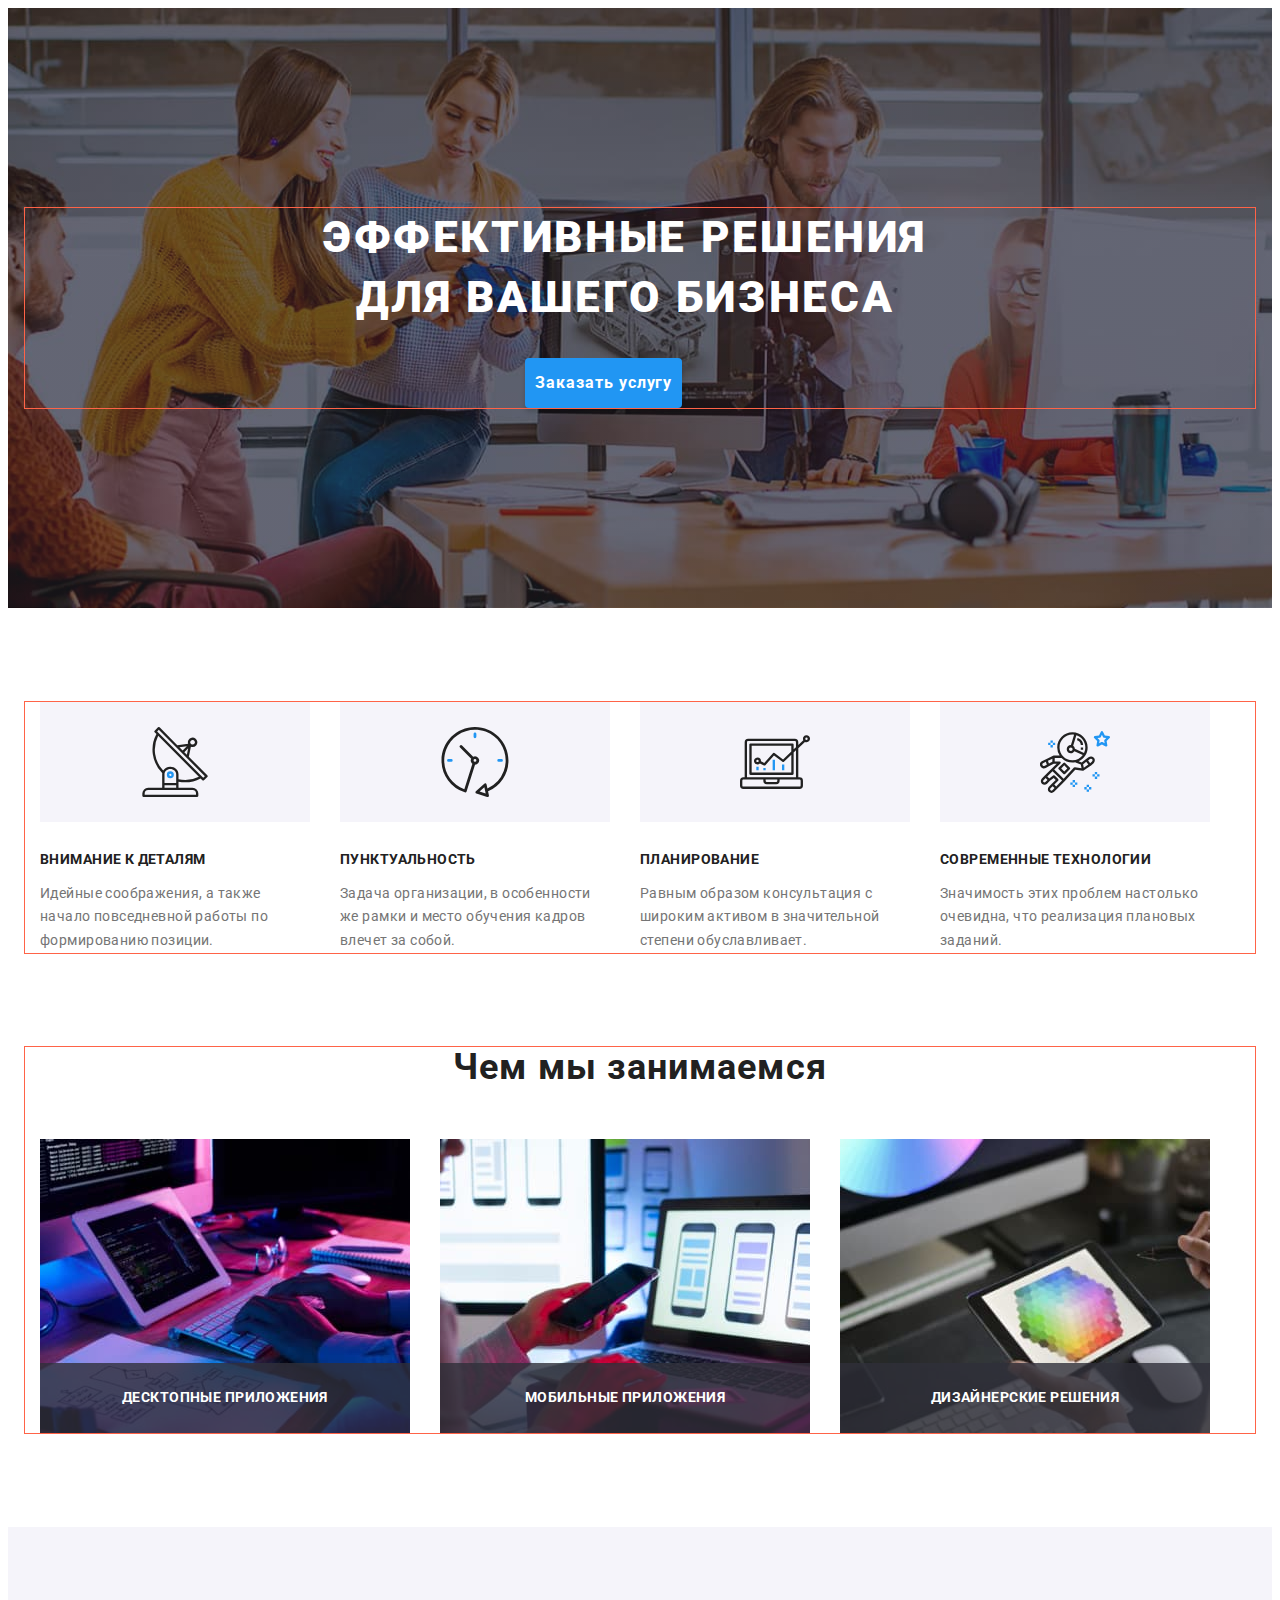
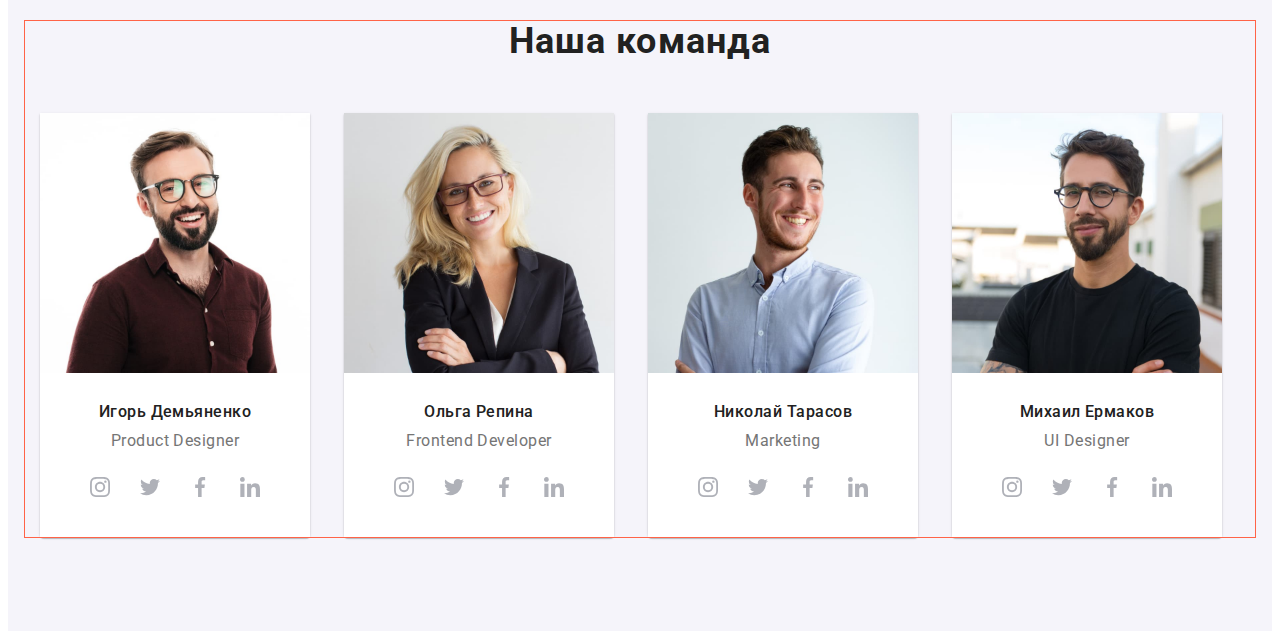
==== commit 5d59cc9e: "виправлення і правки" ====
--- a/index.html
+++ b/index.html
@@ -136,7 +136,7 @@
             </div>
         </section>
         <!-- Section 3 -->
-        <!-- <section class="third-section">
+        <section class="third-section">
             <div class="container">
             <h2 class="third-section__title">Чем мы занимаемся</h2>
             <ul class="third-section-list">
@@ -154,9 +154,9 @@
                 </li>
             </ul>
             </div>
-        </section> -->
+        </section>
         <!-- Section 4 -->
-        <!-- <section class="four-section">
+        <section class="four-section">
             <div class="container">
             <h2 class="four-section__team">Наша команда</h2>
             <ul class="four-section-list">
@@ -247,7 +247,7 @@
             </ul>
             </div>
         </section>
-        <section class="five-section">
+        <!-- <section class="five-section">
             <div class="container">
                 <h2 class="five-section__title">Постоянные клиенты</h2>
                 <ul class="five-section-list">
@@ -259,8 +259,8 @@
                     <li class="five-section-list__item"><a href="" class="five-section-list__link"><svg class="five-section-list__icon" width='106' height='60'><use href="./images/icons.svg#icon-logo6"></use></svg></a></li>
                 </ul>
             </div>
-        </section>
-    </main> -->
+        </section> -->
+    </main>
     <!-- підвал сторінки -->
     <!-- <footer class="page-footer">
         <div class="container footer">
--- a/css/main.min.css
+++ b/css/main.min.css
@@ -1,2 +1,2 @@
-:root{--blue-text-color: #2196f3;--title-text-color: #212121;--secondary-text-color: #ffffff;--primary-text-color: #757575;--support-text-color: rgba(255, 255, 255, 0.6);--color-four-section: #f5f4fa;--background-color-footer: #2f303a;--time-animation: 250ms;--cubik-transform: cubic-bezier(0.4, 0, 0.2, 1)}body{font-family:"Roboto", sans-serif;color:var(--title-text-color);font-style:normal}img{display:block;max-width:100%}.container{padding-left:15px;padding-right:15px;width:100%;margin:0 auto;outline:1px solid tomato}@media screen and (min-width: 480px){.container{max-width:480px}}@media screen and (min-width: 768px){.container{max-width:768px}}@media screen and (min-width: 1200px){.container{max-width:1200px}}.page-header{background-color:var(--secondary-text-color);border-bottom:1px solid #ececec}.header-style{display:flex;align-items:center}.header-nav{display:flex;align-items:center;position:relative}.page-header__logo{color:var(--title-text-color);font-family:"Raleway", serif;font-style:normal;font-weight:bold;font-size:26px;line-height:1.19;letter-spacing:0.03em;text-decoration:none;width:145px;display:block;margin-right:auto;margin-top:24px;margin-bottom:25px}.page-header__logo-color,.page-footer__logo-color{color:var(--blue-text-color)}.page-header-list{list-style:none;display:flex;padding-left:93px;margin-top:0px;margin-bottom:0px}.page-header-list__item:not(:last-child){margin-right:50px}.header-right-list{display:flex;align-items:center;margin-left:auto;margin-top:0;margin-bottom:0;padding-left:0;list-style:none}.header-right__item{margin-right:30px}.header-right__item:last-child{margin-right:0}.header-right__item:hover,.header-right__item:focus{fill:var(--blue-text-color);transition:fill var(--time-animation) var(--cubik-transform)}.header-list__link{display:flex;padding-top:20px;padding-bottom:20px;transition:var(--time-animation) var(--cubik-transform);color:var(--title-text-color);text-decoration:none;font-family:"Roboto";font-style:normal;font-weight:500;font-size:14px;line-height:1.14;letter-spacing:0.02em}.header-list__link:hover,.header-list__link:focus{color:var(--blue-text-color);transition:color var(--time-animation) var(--cubik-transform)}.page-header .current{color:#2196f3;font-weight:500;font-size:14px}.page-header .current::after{position:absolute;bottom:0px;content:"";width:48px;height:4px;background-color:var(--blue-text-color);border-radius:4px;margin-top:28px}.page-header .current-portfolio::after{position:absolute;bottom:0px;content:"";width:78px;height:4px;background-color:var(--blue-text-color);border-radius:4px;margin-top:28px}.header-right__link{color:var(--primary-text-color);text-decoration:none;font-family:"Roboto";font-style:normal;font-weight:500;font-size:14px;line-height:1.14;letter-spacing:0.02em}.header-right__link:hover,.header-right__link:focus{color:var(--blue-text-color);transition:color var(--time-animation) var(--cubik-transform)}.header-right__link{display:flex;align-items:center;padding-top:20px;padding-bottom:20px;fill:var(--primary-text-color);transition:var(--time-animation) var(--cubik-transform)}.header-right__link:hover,.header-right__link:focus{fill:var(--blue-text-color);transition:fill var(--time-animation) var(--cubik-transform)}.header-right__icon{display:flex;align-items:center;margin-right:10px}.first-section{padding-top:200px;padding-bottom:200px}.first-section__style{background-color:#2f303a;background-image:linear-gradient(rgba(47,48,58,0.4), rgba(47,48,58,0.4)),url("../images/background-studio.jpg");background-repeat:no-repeat;background-position:center}.first-section__title{color:var(--secondary-text-color);font-family:"Roboto";font-style:normal;font-weight:900;font-size:26px;line-height:1.61;text-align:center;letter-spacing:0.06em;width:360px;margin:0;margin-left:auto;margin-right:auto;margin-bottom:30px}@media screen and (min-width: 768px){.first-section__title{margin-right:189px;margin-left:189px}}@media screen and (min-width: 1200px){.first-section__title{font-size:44px;line-height:1.36;width:696px;display:inline-block;margin-bottom:30px;margin-left:237px;margin-right:237px;margin-top:0}}.first-section__btn{color:var(--secondary-text-color);background-color:var(--blue-text-color);font-family:"Roboto";font-style:normal;font-weight:bold;font-size:16px;line-height:1.87;text-align:center;letter-spacing:0.06em;padding:10px 31px;margin:0px 125px;box-shadow:0px 4px 4px rgba(0,0,0,0.15);border-radius:4px;border:none;transition:var(--time-animation) var(--cubik-transform)}.first-section__btn:hover,.first-section__btn:focus{color:var(--blue-text-color);background-color:var(--secondary-text-color);border:none;transition:background-color var(--time-animation) var(--cubik-transform),color var(--time-animation) var(--cubik-transform),border var(--time-animation) var(--cubik-transform)}@media screen and (min-width: 768px){.first-section__btn{margin-right:269px;margin-left:269px}}@media screen and (min-width: 1200px){.first-section__btn{display:inline-block;padding:10px;margin-top:0px;margin-left:485px;margin-right:485px}}.pointer{cursor:pointer}.backdrop{position:fixed;top:0;left:0;width:100vw;height:100vh;background-color:rgba(0,0,0,0.2);display:flex;align-items:center;justify-content:center;opacity:1;transition:opacity 250ms cubic-bezier(0.4, 0, 0.2, 1);z-index:2}.backdrop.is-hidden .modal{transform:scale(0.8)}.backdrop.is-hidden{opacity:0;pointer-events:none}.modal{position:relative;min-height:581px;min-width:528px;background-color:#fff;box-shadow:0px 1px 3px rgba(0,0,0,0.12),0px 1px 1px rgba(0,0,0,0.14),0px 2px 1px rgba(0,0,0,0.2);border-radius:4px;transform:scale(1);transition:transform 250ms cubic-bezier(0.4, 0, 0.2, 1)}.modal__btn{position:absolute;right:8px;top:8px;width:30px;height:30px;border:1px solid rgba(0,0,0,0.1);background-color:unset;border-radius:50%;padding:0;margin:0;display:flex;align-items:center;justify-content:center}.modal__close-icon{transition:var(--time-animation) var(--cubik-transform)}.modal__close-icon:hover,.modal__close-icon:focus{fill:var(--blue-text-color);cursor:pointer;transition:fill var(--time-animation) var(--cubik-transform)}.form{max-width:100%;margin-left:auto;margin-right:auto;padding:40px}.form__text{font-family:Roboto;font-style:normal;font-weight:bold;font-size:20px;line-height:1.15;text-align:center;letter-spacing:0.03em;color:#212121;display:flex;align-items:center;justify-content:center}.form-field{display:flex;flex-direction:column;margin-top:10px;position:relative}.form-field__label{font-family:Roboto;font-style:normal;font-weight:normal;font-size:12px;line-height:1.16;letter-spacing:0.01em;color:#757575;margin-bottom:4px}.form-field__input{width:448px;height:40px;border:1px solid rgba(33,33,33,0.2);border-radius:4px;padding:11px 42px;transition:var(--time-animation) var(--cubik-transform)}.form-field__input:hover,.form-field__input:focus{border-color:var(--blue-text-color);outline:none;cursor:pointer;transition:border-color var(--time-animation) var(--cubik-transform)}.form-field__icon{right:0;left:0;position:absolute;transform:translateY(60%);margin-left:12px;transition:var(--time-animation) var(--cubik-transform)}.form-field__icon:hover,.form-field__icon:focus{fill:var(--blue-text-color);cursor:pointer;transition:fill var(--time-animation) var(--cubik-transform)}.form-field__input:hover+.form-field__icon,.form-field__input:focus+.form-field__icon{fill:var(--blue-text-color);transition:fill var(--time-animation) var(--cubik-transform)}.form-field__textarea{padding:12px 16px;width:448px;height:120px;resize:none;border:1px solid rgba(33,33,33,0.2);border-radius:4px;transition:var(--time-animation) var(--cubik-transform)}.form-field__textarea:hover,.form-field__textarea:focus{border-color:var(--blue-text-color);outline:none;cursor:pointer;transition:border-color var(--time-animation) var(--cubik-transform)}.form-field textarea::placeholder{font-family:Roboto;font-style:normal;font-weight:normal;font-size:14px;line-height:1.14;letter-spacing:0.01em;color:rgba(117,117,117,0.5)}.form-checkbox{position:relative;display:flex;align-items:center;justify-content:center;margin-top:20px;margin-bottom:30px}.form-checkbox__text{font-family:Roboto;font-style:normal;font-weight:normal;font-size:14px;line-height:1.71;letter-spacing:0.03em;color:#757575;display:flex;align-items:center}.form-checkbox__input{position:absolute;width:1px;height:1px;margin:-1px;border:0;padding:0;clip:rect(0 0 0 0);overflow:hidden}.form-checkbox__icon-border{display:inline-block;width:16px;height:15px;border:2px solid #212121;border-radius:3px;margin-right:8px;position:relative}.form-checkbox__input:checked+.form-checkbox__icon-border{border-color:transparent;background-color:var(--blue-text-color);background-image:url("../images/check.svg");background-size:contain;background-origin:border-box;background-repeat:no-repeat;background-position:0% 50%}.form-checkbox__contract-link{color:var(--blue-text-color);font-family:Roboto;font-style:normal;font-weight:normal;font-size:14px;line-height:1.71;letter-spacing:0.03em;margin-left:4px}.form-checkbox__contract-link:hover,.form-checkbox__contract-link:focus{color:var(--blue-text-color)}.form-button{width:200px;height:50px;display:flex;margin-left:auto;margin-right:auto;align-items:center;justify-content:center;font-family:Roboto;font-style:normal;font-weight:bold;font-size:16px;line-height:1.87;letter-spacing:0.06em;color:#ffffff;padding:0;background-color:var(--blue-text-color);box-shadow:0px 4px 4px rgba(0,0,0,0.15);border-radius:4px;border:none;cursor:pointer}.second-section{background-color:var(--secondary-text-color);margin-top:0px;margin-bottom:0px;padding-top:60px;padding-bottom:60px}.second-section-list{list-style:none;margin-top:0px;margin-bottom:0px;padding-left:0px;display:flex;flex-wrap:wrap}.second-section-list__item{width:450px}.second-section-list__item:not(:last-child){margin-bottom:30px}.second-section-list__thumb{background-color:#f5f4fa;margin-bottom:30px;height:120px;display:flex;align-items:center;justify-content:center}.second-section-list__icon{display:flex;align-items:center}.second-section-list__title{color:var(--title-text-color);font-family:Roboto;font-style:normal;font-weight:bold;font-size:14px;line-height:1.14;letter-spacing:0.03em;margin-top:0px;margin-bottom:0px;display:flex;justify-content:center}.second-section-list__text{color:var(--primary-text-color);font-family:Roboto;font-style:normal;font-weight:normal;font-size:14px;line-height:1.71;letter-spacing:0.03em;margin-bottom:0;margin-top:10px}.third-section{padding-bottom:94px}.third-section__title{color:var(--title-text-color);font-family:Roboto;font-style:normal;font-weight:bold;font-size:36px;line-height:1.16;text-align:center;letter-spacing:0.03em;display:block;margin-top:0;margin-bottom:50px;margin-right:0;margin-left:0}.third-section-list{list-style:none;display:flex;margin-top:0;margin-bottom:0;padding-left:0;margin-right:0}.third-section-list__item{display:flex;width:370px;margin-right:30px;position:relative;align-items:center;justify-content:center;z-index:1}.third-section-list__item:nth-child(3n){margin-right:0}.third-section-list__text{font-family:Roboto;font-style:normal;font-weight:bold;font-size:14px;line-height:1.14;text-align:center;letter-spacing:0.03em;text-transform:uppercase;display:flex;position:absolute;bottom:0px;margin:0;color:#fff;background-color:rgba(47,48,58,0.8);height:70px;width:370px;align-items:center;justify-content:center}.four-section{background-color:var(--color-four-section);margin-bottom:0px;padding-bottom:94px;padding-top:94px}.four-section__team{color:var(--title-text-color);font-family:Roboto;font-style:normal;font-weight:bold;font-size:36px;line-height:1.16;text-align:center;letter-spacing:0.03em;display:block;margin-top:0;margin-bottom:50px;margin-right:0;margin-left:0}.four-section-list{list-style:none;margin-top:0px;margin-bottom:0px;padding-left:0px;display:flex}.four-section-list__item{display:inline-block;width:270px;margin-right:30px;box-shadow:0px 1px 3px rgba(0,0,0,0.12),0px 1px 1px rgba(0,0,0,0.14),0px 2px 1px rgba(0,0,0,0.2);border-radius:0px 0px 4px 4px}.four-section-list__item:nth-child(4n){margin-right:0}.four-section-list__underside{padding-top:30px;padding-bottom:30px;background-color:#fff}.four-section-list__title{margin-top:0;margin-bottom:10px}.four-section-list__title{color:var(--title-text-color);font-family:Roboto;font-style:normal;font-weight:500;font-size:16px;line-height:1.18;text-align:center;letter-spacing:0.03em}.four-section-list__text{color:var(--primary-text-color);font-family:Roboto;font-style:normal;font-weight:normal;font-size:16px;line-height:1.18;text-align:center;letter-spacing:0.03em;margin-bottom:16px;margin-top:0px}.social-list{list-style:none;display:flex;margin-bottom:0;margin-top:0;justify-content:center;padding:0}.social-list__item{width:40px;height:40px;padding:0;border:none;color:#afb1b8;border-radius:50%;align-items:center;display:flex;justify-content:center;margin-right:10px}.social-list__item:nth-child(4n){margin-right:0}.social-list__link{display:flex;justify-content:center;align-items:center;width:40px;height:40px;border-radius:50%;transition:var(--time-animation) var(--cubik-transform)}.social-list__link:hover,.social-list__link:focus{background-color:var(--blue-text-color);transition:background-color var(--time-animation) var(--cubik-transform)}.social-list__icon{display:flex;fill:#afb1b8}.social-list__icon:hover{fill:#ffffff;transition:fill var(--time-animation) var(--cubik-transform)}.social-list__link:hover .social-list__icon,.social-list__link:focus .social-list__icon{fill:#fff}.center-part__link:hover .social-list__icon,.center-part__link:focus .social-list__icon{fill:#fff;transition:fill var(--time-animation) var(--cubik-transform)}.five-section{margin-bottom:0px;padding-bottom:94px;padding-top:94px}.five-section__title{color:var(--title-text-color);font-family:Roboto;font-style:normal;font-weight:bold;font-size:36px;line-height:42px;text-align:center;letter-spacing:0.03em;margin-top:0;margin-bottom:50px}.five-section-list{list-style:none;display:flex;margin-bottom:0;margin-top:0;justify-content:center;padding:0}.five-section-list__item{margin-right:30px;display:flex}.five-section-list__item:nth-child(6n){margin-right:0}.five-section-list__link{border:1px solid #afb1b8;border-radius:4px;padding:16px 32px;display:flex;transition:var(--time-animation) var(--cubik-transform)}.five-section-list__link:hover{border-color:var(--blue-text-color);transition:border-color var(--time-animation) var(--cubik-transform)}.five-section-list__icon{display:flex;fill:#afb1b8;transition:var(--time-animation) var(--cubik-transform)}.five-section-list__icon:hover{fill:var(--blue-text-color);cursor:pointer;transition:fill var(--time-animation) var(--cubik-transform)}.five-section-list__link:hover .five-section-list__icon,.five-section-list__link:focus .five-section-list__icon{fill:var(--blue-text-color);transition:fill var(--time-animation) var(--cubik-transform)}.page-footer{background-color:var(--background-color-footer);padding-top:60px;padding-bottom:60px}.footer{display:flex}.page-footer__left-part{margin-right:70px}.left-part__link{color:var(--secondary-text-color);font-family:"Raleway", serif;font-style:normal;font-weight:bold;font-size:26px;line-height:1.19;letter-spacing:0.03em;text-decoration:none;width:145px;display:inline-block;margin-top:0px;margin-bottom:20px;margin-right:0;margin-left:0}.page-footer__logo-color{color:var(--blue-text-color)}.page-footer-location{color:var(--secondary-text-color);font-family:Roboto;font-style:normal;font-weight:normal;font-size:14px;line-height:1.71;letter-spacing:0.03em}.page-footer-location__link{display:inline-block;margin-top:9px;color:var(--support-text-color);text-decoration:none;transition:var(--time-animation) var(--cubik-transform)}.page-footer-location__link:hover,.page-footer-location__link:focus{color:var(--blue-text-color);transition:color var(--time-animation) var(--cubik-transform)}.page-footer__center-part{align-items:center;justify-content:center;padding-top:18px}.center-part__text{font-family:Roboto;font-style:normal;font-weight:bold;font-size:14px;line-height:16px;letter-spacing:0.03em;text-transform:uppercase;color:#fff;display:flex;margin-bottom:20px;margin-top:0}.center-part__list{list-style:none;margin:0;padding:0;align-items:center;justify-content:center;display:flex}.center-part__item{margin-right:10px}.center-part__item:nth-child(4n){margin-right:0}.center-part__link{display:flex;justify-content:center;align-items:center;width:44px;height:44px;border-radius:50%;background-color:rgba(255,255,255,0.1);transition:var(--time-animation) var(--cubik-transform)}.center-part__link:hover,.center-part__link:focus{background-color:var(--blue-text-color);transition:background-color var(--time-animation) var(--cubik-transform)}.center-part__icon{display:flex;fill:#fff}.page-footer__right-part{align-items:center;justify-content:center;margin-left:auto;padding-top:18px}.right-part__text{font-family:Roboto;font-style:normal;font-weight:bold;font-size:14px;line-height:1.14;letter-spacing:0.03em;text-transform:uppercase;color:#ffffff;margin-top:0;margin-bottom:20px}.right-part__input{width:358px;height:50px;font-family:Roboto;font-style:normal;font-weight:normal;font-size:16px;line-height:1.25;letter-spacing:0.03em;color:rgba(255,255,255,0.6);background-color:var(--background-color-footer);border:1px solid rgba(255,255,255,0.3);filter:drop-shadow(0px 4px 4px rgba(0,0,0,0.15));border-radius:4px;padding-left:16px}.page-footer-button{width:200px;height:50px;font-family:Roboto;font-style:normal;font-weight:bold;font-size:16px;line-height:1.87;letter-spacing:0.06em;color:#ffffff;background-color:var(--blue-text-color);box-shadow:0px 4px 4px rgba(0,0,0,0.15);border-radius:4px;border:none;margin-left:12px;padding:0;display:inline-flex;align-items:center;justify-content:center;cursor:pointer}.page-footer-button__icon{fill:#fff;margin-left:10px}.first-section-portfolio{padding-top:94px;padding-bottom:94px}.first-section-portfolio-list{list-style:none;display:flex;align-items:center;justify-content:center;padding:0;padding-top:0px;margin-bottom:50px;margin-top:0}.first-section-portfolio-list__item{display:flex;padding:0;margin-top:0px;margin-right:8px}.first-section-portfolio-list__item:nth-child(5n){margin-right:0}.first-section-portfolio-list__btn{color:var(--title-text-color);font-family:Roboto;font-style:normal;font-weight:500;font-size:16px;line-height:1.62;text-align:center;letter-spacing:0.03em;display:flex;padding:6px 22px;margin:0px;border:1px solid #f5f4fa;border:none;border-radius:4px;transition:var(--time-animation) var(--cubik-transform)}.first-section-portfolio-list__btn:hover,.first-section-portfolio-list__btn:focus{box-shadow:0px 3px 1px rgba(0,0,0,0.1),0px 1px 2px rgba(0,0,0,0.08),0px 2px 2px rgba(0,0,0,0.12);transition:box-shadow var(--time-animation) var(--cubik-transform)}.first-section-portfolio-list__btn:hover,.first-section-portfolio-list__btn:focus{color:var(--secondary-text-color);background-color:var(--blue-text-color);transition:background-color var(--time-animation) var(--cubik-transform)}.pointer{cursor:pointer}.portfolio-second-list{list-style:none;margin-top:0px;margin-bottom:0px;padding-left:0px;display:flex;flex-wrap:wrap}.portfolio-second-list__item{width:370px;margin-right:30px;margin-bottom:30px}.portfolio-second-list__item:hover,.portfolio-second-list__item:focus{box-shadow:0px 1px 1px rgba(0,0,0,0.12),0px 4px 4px rgba(0,0,0,0.06),1px 4px 6px rgba(0,0,0,0.16);cursor:pointer;transition:box-shadow var(--time-animation) var(--cubik-transform)}.portfolio-second-list__item:nth-child(3n){margin-right:0px}.portfolio-second-list__item:nth-last-child(-n+3){margin-bottom:0px}.portfolio-second-list__thumb{position:relative;overflow:hidden}.portfolio-second-list__thumb::before{position:absolute;display:inline-block;content:"";width:100%;height:100%}.portfolio-second-list__item:hover .portfolio-second-list__thumb::before{transform:translateY(0%);transition:transform 550ms cubic-bezier(0.4, 0, 0.2, 1)}.portfolio-second-list__text-thumb{position:absolute;top:0;left:0;padding:63px 24px;margin:0;color:#ffffff;font-family:Roboto;font-style:normal;font-weight:normal;font-size:18px;line-height:1.55;letter-spacing:0.03em;width:370px;height:294px;background-color:rgba(33,150,243,0.9);transform:translateY(105%);transition:transform 550ms cubic-bezier(0.4, 0, 0.2, 1)}.portfolio-second-list__item:hover .portfolio-second-list__text-thumb{transform:translateY(0%);transition:transform 550ms cubic-bezier(0.4, 0, 0.2, 1)}.portfolio-card-border{padding:20px 24px;border:1px solid #eeeeee}.portfolio-second-list__title{color:var(--title-text-color);font-family:Roboto;font-style:normal;font-weight:bold;font-size:18px;line-height:2;letter-spacing:0.06em;margin-bottom:4px;margin-top:0}.portfolio-second-list__text{color:var(--primary-text-color);font-family:Roboto;font-style:normal;font-weight:normal;font-size:16px;line-height:1.87;letter-spacing:0.03em;margin-bottom:0;margin-top:0}
+:root{--blue-text-color: #2196f3;--title-text-color: #212121;--secondary-text-color: #ffffff;--primary-text-color: #757575;--support-text-color: rgba(255, 255, 255, 0.6);--color-four-section: #f5f4fa;--background-color-footer: #2f303a;--time-animation: 250ms;--cubik-transform: cubic-bezier(0.4, 0, 0.2, 1)}body{font-family:"Roboto", sans-serif;color:var(--title-text-color);font-style:normal}img{display:block;max-width:100%}.container{padding-left:15px;padding-right:15px;width:100%;margin:0 auto;outline:1px solid tomato}@media screen and (min-width: 480px){.container{max-width:480px}}@media screen and (min-width: 768px){.container{max-width:768px}}@media screen and (min-width: 1200px){.container{max-width:1200px}}.page-header{background-color:var(--secondary-text-color);border-bottom:1px solid #ececec}.header-style{display:flex;align-items:center}.header-nav{display:flex;align-items:center;position:relative}.page-header__logo{color:var(--title-text-color);font-family:"Raleway", serif;font-style:normal;font-weight:bold;font-size:26px;line-height:1.19;letter-spacing:0.03em;text-decoration:none;width:145px;display:block;margin-right:auto;margin-top:24px;margin-bottom:25px}.page-header__logo-color,.page-footer__logo-color{color:var(--blue-text-color)}.page-header-list{list-style:none;display:flex;padding-left:93px;margin-top:0px;margin-bottom:0px}.page-header-list__item:not(:last-child){margin-right:50px}.header-right-list{display:flex;align-items:center;margin-left:auto;margin-top:0;margin-bottom:0;padding-left:0;list-style:none}.header-right__item{margin-right:30px}.header-right__item:last-child{margin-right:0}.header-right__item:hover,.header-right__item:focus{fill:var(--blue-text-color);transition:fill var(--time-animation) var(--cubik-transform)}.header-list__link{display:flex;padding-top:20px;padding-bottom:20px;transition:var(--time-animation) var(--cubik-transform);color:var(--title-text-color);text-decoration:none;font-family:"Roboto";font-style:normal;font-weight:500;font-size:14px;line-height:1.14;letter-spacing:0.02em}.header-list__link:hover,.header-list__link:focus{color:var(--blue-text-color);transition:color var(--time-animation) var(--cubik-transform)}.page-header .current{color:#2196f3;font-weight:500;font-size:14px}.page-header .current::after{position:absolute;bottom:0px;content:"";width:48px;height:4px;background-color:var(--blue-text-color);border-radius:4px;margin-top:28px}.page-header .current-portfolio::after{position:absolute;bottom:0px;content:"";width:78px;height:4px;background-color:var(--blue-text-color);border-radius:4px;margin-top:28px}.header-right__link{color:var(--primary-text-color);text-decoration:none;font-family:"Roboto";font-style:normal;font-weight:500;font-size:14px;line-height:1.14;letter-spacing:0.02em}.header-right__link:hover,.header-right__link:focus{color:var(--blue-text-color);transition:color var(--time-animation) var(--cubik-transform)}.header-right__link{display:flex;align-items:center;padding-top:20px;padding-bottom:20px;fill:var(--primary-text-color);transition:var(--time-animation) var(--cubik-transform)}.header-right__link:hover,.header-right__link:focus{fill:var(--blue-text-color);transition:fill var(--time-animation) var(--cubik-transform)}.header-right__icon{display:flex;align-items:center;margin-right:10px}.first-section{padding-top:200px;padding-bottom:200px}.first-section__style{background-color:#2f303a;background-image:linear-gradient(rgba(47,48,58,0.4), rgba(47,48,58,0.4)),url("../images/background-studio.jpg");background-repeat:no-repeat;background-position:center}.first-section__title{color:var(--secondary-text-color);font-family:"Roboto";font-style:normal;font-weight:900;font-size:26px;line-height:1.61;text-align:center;letter-spacing:0.06em;width:360px;margin:0;margin-left:auto;margin-right:auto;margin-bottom:30px}@media screen and (min-width: 768px){.first-section__title{margin-right:189px;margin-left:189px}}@media screen and (min-width: 1200px){.first-section__title{font-size:44px;line-height:1.36;width:696px;display:inline-block;margin-bottom:30px;margin-left:237px;margin-right:237px;margin-top:0}}.first-section__btn{color:var(--secondary-text-color);background-color:var(--blue-text-color);font-family:"Roboto";font-style:normal;font-weight:bold;font-size:16px;line-height:1.87;text-align:center;letter-spacing:0.06em;padding:10px 31px;margin:0px 125px;box-shadow:0px 4px 4px rgba(0,0,0,0.15);border-radius:4px;border:none;transition:var(--time-animation) var(--cubik-transform)}.first-section__btn:hover,.first-section__btn:focus{color:var(--blue-text-color);background-color:var(--secondary-text-color);border:none;transition:background-color var(--time-animation) var(--cubik-transform),color var(--time-animation) var(--cubik-transform),border var(--time-animation) var(--cubik-transform)}@media screen and (min-width: 768px){.first-section__btn{margin-right:269px;margin-left:269px}}@media screen and (min-width: 1200px){.first-section__btn{display:inline-block;padding:10px;margin-top:0px;margin-left:485px;margin-right:485px}}.pointer{cursor:pointer}.backdrop{position:fixed;top:0;left:0;width:100vw;height:100vh;background-color:rgba(0,0,0,0.2);display:flex;align-items:center;justify-content:center;opacity:1;transition:opacity 250ms cubic-bezier(0.4, 0, 0.2, 1);z-index:2}.backdrop.is-hidden .modal{transform:scale(0.8)}.backdrop.is-hidden{opacity:0;pointer-events:none}.modal{position:relative;min-height:581px;min-width:528px;background-color:#fff;box-shadow:0px 1px 3px rgba(0,0,0,0.12),0px 1px 1px rgba(0,0,0,0.14),0px 2px 1px rgba(0,0,0,0.2);border-radius:4px;transform:scale(1);transition:transform 250ms cubic-bezier(0.4, 0, 0.2, 1)}.modal__btn{position:absolute;right:8px;top:8px;width:30px;height:30px;border:1px solid rgba(0,0,0,0.1);background-color:unset;border-radius:50%;padding:0;margin:0;display:flex;align-items:center;justify-content:center}.modal__close-icon{transition:var(--time-animation) var(--cubik-transform)}.modal__close-icon:hover,.modal__close-icon:focus{fill:var(--blue-text-color);cursor:pointer;transition:fill var(--time-animation) var(--cubik-transform)}.form{max-width:100%;margin-left:auto;margin-right:auto;padding:40px}.form__text{font-family:Roboto;font-style:normal;font-weight:bold;font-size:20px;line-height:1.15;text-align:center;letter-spacing:0.03em;color:#212121;display:flex;align-items:center;justify-content:center}.form-field{display:flex;flex-direction:column;margin-top:10px;position:relative}.form-field__label{font-family:Roboto;font-style:normal;font-weight:normal;font-size:12px;line-height:1.16;letter-spacing:0.01em;color:#757575;margin-bottom:4px}.form-field__input{width:448px;height:40px;border:1px solid rgba(33,33,33,0.2);border-radius:4px;padding:11px 42px;transition:var(--time-animation) var(--cubik-transform)}.form-field__input:hover,.form-field__input:focus{border-color:var(--blue-text-color);outline:none;cursor:pointer;transition:border-color var(--time-animation) var(--cubik-transform)}.form-field__icon{right:0;left:0;position:absolute;transform:translateY(60%);margin-left:12px;transition:var(--time-animation) var(--cubik-transform)}.form-field__icon:hover,.form-field__icon:focus{fill:var(--blue-text-color);cursor:pointer;transition:fill var(--time-animation) var(--cubik-transform)}.form-field__input:hover+.form-field__icon,.form-field__input:focus+.form-field__icon{fill:var(--blue-text-color);transition:fill var(--time-animation) var(--cubik-transform)}.form-field__textarea{padding:12px 16px;width:448px;height:120px;resize:none;border:1px solid rgba(33,33,33,0.2);border-radius:4px;transition:var(--time-animation) var(--cubik-transform)}.form-field__textarea:hover,.form-field__textarea:focus{border-color:var(--blue-text-color);outline:none;cursor:pointer;transition:border-color var(--time-animation) var(--cubik-transform)}.form-field textarea::placeholder{font-family:Roboto;font-style:normal;font-weight:normal;font-size:14px;line-height:1.14;letter-spacing:0.01em;color:rgba(117,117,117,0.5)}.form-checkbox{position:relative;display:flex;align-items:center;justify-content:center;margin-top:20px;margin-bottom:30px}.form-checkbox__text{font-family:Roboto;font-style:normal;font-weight:normal;font-size:14px;line-height:1.71;letter-spacing:0.03em;color:#757575;display:flex;align-items:center}.form-checkbox__input{position:absolute;width:1px;height:1px;margin:-1px;border:0;padding:0;clip:rect(0 0 0 0);overflow:hidden}.form-checkbox__icon-border{display:inline-block;width:16px;height:15px;border:2px solid #212121;border-radius:3px;margin-right:8px;position:relative}.form-checkbox__input:checked+.form-checkbox__icon-border{border-color:transparent;background-color:var(--blue-text-color);background-image:url("../images/check.svg");background-size:contain;background-origin:border-box;background-repeat:no-repeat;background-position:0% 50%}.form-checkbox__contract-link{color:var(--blue-text-color);font-family:Roboto;font-style:normal;font-weight:normal;font-size:14px;line-height:1.71;letter-spacing:0.03em;margin-left:4px}.form-checkbox__contract-link:hover,.form-checkbox__contract-link:focus{color:var(--blue-text-color)}.form-button{width:200px;height:50px;display:flex;margin-left:auto;margin-right:auto;align-items:center;justify-content:center;font-family:Roboto;font-style:normal;font-weight:bold;font-size:16px;line-height:1.87;letter-spacing:0.06em;color:#ffffff;padding:0;background-color:var(--blue-text-color);box-shadow:0px 4px 4px rgba(0,0,0,0.15);border-radius:4px;border:none;cursor:pointer}.second-section{background-color:var(--secondary-text-color);margin-top:0px;margin-bottom:0px;padding-top:60px;padding-bottom:60px}@media screen and (min-width: 768px){.second-section{padding-top:60px;padding-bottom:60px}}@media screen and (min-width: 1200px){.second-section{padding-top:94px;padding-bottom:94px}}.second-section-list{list-style:none;margin-top:0px;margin-bottom:0px;padding-left:0px;display:flex;flex-wrap:wrap}@media screen and (min-width: 768px) and (max-width: 1199px){.second-section-list{margin-left:-15px;margin-right:-15px}}@media screen and (min-width: 768px) and (max-width: 1199px){.second-section-list__item:not(:last-child){margin-bottom:15px}}@media screen and (min-width: 768px) and (max-width: 1199px){.second-section-list__item:nth-child(-n+2){margin-top:0px}}@media screen and (min-width: 768px) and (max-width: 1199px){.second-section-list__item:nth-last-child(-n+2){margin-bottom:0px}}@media screen and (min-width: 768px) and (max-width: 1199px){.second-section-list__item{width:calc((100% - 15px * 4) / 2);margin:15px}}@media screen and (min-width: 1200px){.second-section-list__item{width:270px;margin-right:30px}.second-section-list__item:nth-child(4n){margin-right:0}}.second-section-list__thumb{background-color:#f5f4fa;margin-bottom:30px;height:120px;display:flex;align-items:center;justify-content:center}@media screen and (min-width: 768px) and (max-width: 1199px){.second-section-list__thumb{width:357px}}.second-section-list__icon{display:flex;align-items:center}.second-section-list__title{color:var(--title-text-color);font-family:Roboto;font-style:normal;font-weight:bold;font-size:14px;line-height:1.14;letter-spacing:0.03em;margin-top:0px;margin-bottom:0px;display:flex;justify-content:center}@media screen and (min-width: 1200px){.second-section-list__title{display:block}}.second-section-list__text{color:var(--primary-text-color);font-family:Roboto;font-style:normal;font-weight:normal;font-size:14px;line-height:1.71;letter-spacing:0.03em;margin-bottom:0;margin-top:10px}@media screen and (min-width: 1200px){.second-section-list__text{margin-top:14px}}.third-section{padding-bottom:94px}@media screen and (min-width: 0px) and (max-width: 1199px){.third-section{display:none}}.third-section__title{color:var(--title-text-color);font-family:Roboto;font-style:normal;font-weight:bold;font-size:36px;line-height:1.16;text-align:center;letter-spacing:0.03em;display:block;margin-top:0;margin-bottom:50px;margin-right:0;margin-left:0}.third-section-list{list-style:none;display:flex;margin-top:0;margin-bottom:0;padding-left:0;margin-right:0}.third-section-list__item{display:flex;width:370px;margin-right:30px;position:relative;align-items:center;justify-content:center;z-index:1}.third-section-list__item:nth-child(3n){margin-right:0}.third-section-list__text{font-family:Roboto;font-style:normal;font-weight:bold;font-size:14px;line-height:1.14;text-align:center;letter-spacing:0.03em;text-transform:uppercase;display:flex;position:absolute;bottom:0px;margin:0;color:#fff;background-color:rgba(47,48,58,0.8);height:70px;width:370px;align-items:center;justify-content:center}.four-section{background-color:var(--color-four-section);margin-bottom:0px;padding-bottom:94px;padding-top:94px}.four-section__team{color:var(--title-text-color);font-family:Roboto;font-style:normal;font-weight:bold;font-size:36px;line-height:1.16;text-align:center;letter-spacing:0.03em;display:block;margin-top:0;margin-bottom:50px;margin-right:0;margin-left:0}.four-section-list{list-style:none;margin-top:0px;margin-bottom:0px;padding-left:0px}.four-section-list__item{display:inline-block;width:270px;margin-right:30px;box-shadow:0px 1px 3px rgba(0,0,0,0.12),0px 1px 1px rgba(0,0,0,0.14),0px 2px 1px rgba(0,0,0,0.2);border-radius:0px 0px 4px 4px}.four-section-list__item:nth-child(4n){margin-right:0}.four-section-list__underside{padding-top:30px;padding-bottom:30px;background-color:#fff}.four-section-list__title{margin-top:0;margin-bottom:10px}.four-section-list__title{color:var(--title-text-color);font-family:Roboto;font-style:normal;font-weight:500;font-size:16px;line-height:1.18;text-align:center;letter-spacing:0.03em}.four-section-list__text{color:var(--primary-text-color);font-family:Roboto;font-style:normal;font-weight:normal;font-size:16px;line-height:1.18;text-align:center;letter-spacing:0.03em;margin-bottom:16px;margin-top:0px}.social-list{list-style:none;display:flex;margin-bottom:0;margin-top:0;justify-content:center;padding:0}.social-list__item{width:40px;height:40px;padding:0;border:none;color:#afb1b8;border-radius:50%;align-items:center;display:flex;justify-content:center;margin-right:10px}.social-list__item:nth-child(4n){margin-right:0}.social-list__link{display:flex;justify-content:center;align-items:center;width:40px;height:40px;border-radius:50%;transition:var(--time-animation) var(--cubik-transform)}.social-list__link:hover,.social-list__link:focus{background-color:var(--blue-text-color);transition:background-color var(--time-animation) var(--cubik-transform)}.social-list__icon{display:flex;fill:#afb1b8}.social-list__icon:hover{fill:#ffffff;transition:fill var(--time-animation) var(--cubik-transform)}.social-list__link:hover .social-list__icon,.social-list__link:focus .social-list__icon{fill:#fff}.center-part__link:hover .social-list__icon,.center-part__link:focus .social-list__icon{fill:#fff;transition:fill var(--time-animation) var(--cubik-transform)}.five-section{margin-bottom:0px;padding-bottom:94px;padding-top:94px}.five-section__title{color:var(--title-text-color);font-family:Roboto;font-style:normal;font-weight:bold;font-size:36px;line-height:42px;text-align:center;letter-spacing:0.03em;margin-top:0;margin-bottom:50px}.five-section-list{list-style:none;display:flex;margin-bottom:0;margin-top:0;justify-content:center;padding:0}.five-section-list__item{margin-right:30px;display:flex}.five-section-list__item:nth-child(6n){margin-right:0}.five-section-list__link{border:1px solid #afb1b8;border-radius:4px;padding:16px 32px;display:flex;transition:var(--time-animation) var(--cubik-transform)}.five-section-list__link:hover{border-color:var(--blue-text-color);transition:border-color var(--time-animation) var(--cubik-transform)}.five-section-list__icon{display:flex;fill:#afb1b8;transition:var(--time-animation) var(--cubik-transform)}.five-section-list__icon:hover{fill:var(--blue-text-color);cursor:pointer;transition:fill var(--time-animation) var(--cubik-transform)}.five-section-list__link:hover .five-section-list__icon,.five-section-list__link:focus .five-section-list__icon{fill:var(--blue-text-color);transition:fill var(--time-animation) var(--cubik-transform)}.page-footer{background-color:var(--background-color-footer);padding-top:60px;padding-bottom:60px}.footer{display:flex}.page-footer__left-part{margin-right:70px}.left-part__link{color:var(--secondary-text-color);font-family:"Raleway", serif;font-style:normal;font-weight:bold;font-size:26px;line-height:1.19;letter-spacing:0.03em;text-decoration:none;width:145px;display:inline-block;margin-top:0px;margin-bottom:20px;margin-right:0;margin-left:0}.page-footer__logo-color{color:var(--blue-text-color)}.page-footer-location{color:var(--secondary-text-color);font-family:Roboto;font-style:normal;font-weight:normal;font-size:14px;line-height:1.71;letter-spacing:0.03em}.page-footer-location__link{display:inline-block;margin-top:9px;color:var(--support-text-color);text-decoration:none;transition:var(--time-animation) var(--cubik-transform)}.page-footer-location__link:hover,.page-footer-location__link:focus{color:var(--blue-text-color);transition:color var(--time-animation) var(--cubik-transform)}.page-footer__center-part{align-items:center;justify-content:center;padding-top:18px}.center-part__text{font-family:Roboto;font-style:normal;font-weight:bold;font-size:14px;line-height:16px;letter-spacing:0.03em;text-transform:uppercase;color:#fff;display:flex;margin-bottom:20px;margin-top:0}.center-part__list{list-style:none;margin:0;padding:0;align-items:center;justify-content:center;display:flex}.center-part__item{margin-right:10px}.center-part__item:nth-child(4n){margin-right:0}.center-part__link{display:flex;justify-content:center;align-items:center;width:44px;height:44px;border-radius:50%;background-color:rgba(255,255,255,0.1);transition:var(--time-animation) var(--cubik-transform)}.center-part__link:hover,.center-part__link:focus{background-color:var(--blue-text-color);transition:background-color var(--time-animation) var(--cubik-transform)}.center-part__icon{display:flex;fill:#fff}.page-footer__right-part{align-items:center;justify-content:center;margin-left:auto;padding-top:18px}.right-part__text{font-family:Roboto;font-style:normal;font-weight:bold;font-size:14px;line-height:1.14;letter-spacing:0.03em;text-transform:uppercase;color:#ffffff;margin-top:0;margin-bottom:20px}.right-part__input{width:358px;height:50px;font-family:Roboto;font-style:normal;font-weight:normal;font-size:16px;line-height:1.25;letter-spacing:0.03em;color:rgba(255,255,255,0.6);background-color:var(--background-color-footer);border:1px solid rgba(255,255,255,0.3);filter:drop-shadow(0px 4px 4px rgba(0,0,0,0.15));border-radius:4px;padding-left:16px}.page-footer-button{width:200px;height:50px;font-family:Roboto;font-style:normal;font-weight:bold;font-size:16px;line-height:1.87;letter-spacing:0.06em;color:#ffffff;background-color:var(--blue-text-color);box-shadow:0px 4px 4px rgba(0,0,0,0.15);border-radius:4px;border:none;margin-left:12px;padding:0;display:inline-flex;align-items:center;justify-content:center;cursor:pointer}.page-footer-button__icon{fill:#fff;margin-left:10px}.first-section-portfolio{padding-top:94px;padding-bottom:94px}.first-section-portfolio-list{list-style:none;display:flex;align-items:center;justify-content:center;padding:0;padding-top:0px;margin-bottom:50px;margin-top:0}.first-section-portfolio-list__item{display:flex;padding:0;margin-top:0px;margin-right:8px}.first-section-portfolio-list__item:nth-child(5n){margin-right:0}.first-section-portfolio-list__btn{color:var(--title-text-color);font-family:Roboto;font-style:normal;font-weight:500;font-size:16px;line-height:1.62;text-align:center;letter-spacing:0.03em;display:flex;padding:6px 22px;margin:0px;border:1px solid #f5f4fa;border:none;border-radius:4px;transition:var(--time-animation) var(--cubik-transform)}.first-section-portfolio-list__btn:hover,.first-section-portfolio-list__btn:focus{box-shadow:0px 3px 1px rgba(0,0,0,0.1),0px 1px 2px rgba(0,0,0,0.08),0px 2px 2px rgba(0,0,0,0.12);transition:box-shadow var(--time-animation) var(--cubik-transform)}.first-section-portfolio-list__btn:hover,.first-section-portfolio-list__btn:focus{color:var(--secondary-text-color);background-color:var(--blue-text-color);transition:background-color var(--time-animation) var(--cubik-transform)}.pointer{cursor:pointer}.portfolio-second-list{list-style:none;margin-top:0px;margin-bottom:0px;padding-left:0px;display:flex;flex-wrap:wrap}.portfolio-second-list__item{width:370px;margin-right:30px;margin-bottom:30px}.portfolio-second-list__item:hover,.portfolio-second-list__item:focus{box-shadow:0px 1px 1px rgba(0,0,0,0.12),0px 4px 4px rgba(0,0,0,0.06),1px 4px 6px rgba(0,0,0,0.16);cursor:pointer;transition:box-shadow var(--time-animation) var(--cubik-transform)}.portfolio-second-list__item:nth-child(3n){margin-right:0px}.portfolio-second-list__item:nth-last-child(-n+3){margin-bottom:0px}.portfolio-second-list__thumb{position:relative;overflow:hidden}.portfolio-second-list__thumb::before{position:absolute;display:inline-block;content:"";width:100%;height:100%}.portfolio-second-list__item:hover .portfolio-second-list__thumb::before{transform:translateY(0%);transition:transform 550ms cubic-bezier(0.4, 0, 0.2, 1)}.portfolio-second-list__text-thumb{position:absolute;top:0;left:0;padding:63px 24px;margin:0;color:#ffffff;font-family:Roboto;font-style:normal;font-weight:normal;font-size:18px;line-height:1.55;letter-spacing:0.03em;width:370px;height:294px;background-color:rgba(33,150,243,0.9);transform:translateY(105%);transition:transform 550ms cubic-bezier(0.4, 0, 0.2, 1)}.portfolio-second-list__item:hover .portfolio-second-list__text-thumb{transform:translateY(0%);transition:transform 550ms cubic-bezier(0.4, 0, 0.2, 1)}.portfolio-card-border{padding:20px 24px;border:1px solid #eeeeee}.portfolio-second-list__title{color:var(--title-text-color);font-family:Roboto;font-style:normal;font-weight:bold;font-size:18px;line-height:2;letter-spacing:0.06em;margin-bottom:4px;margin-top:0}.portfolio-second-list__text{color:var(--primary-text-color);font-family:Roboto;font-style:normal;font-weight:normal;font-size:16px;line-height:1.87;letter-spacing:0.03em;margin-bottom:0;margin-top:0}
 /*# sourceMappingURL=main.min.css.map */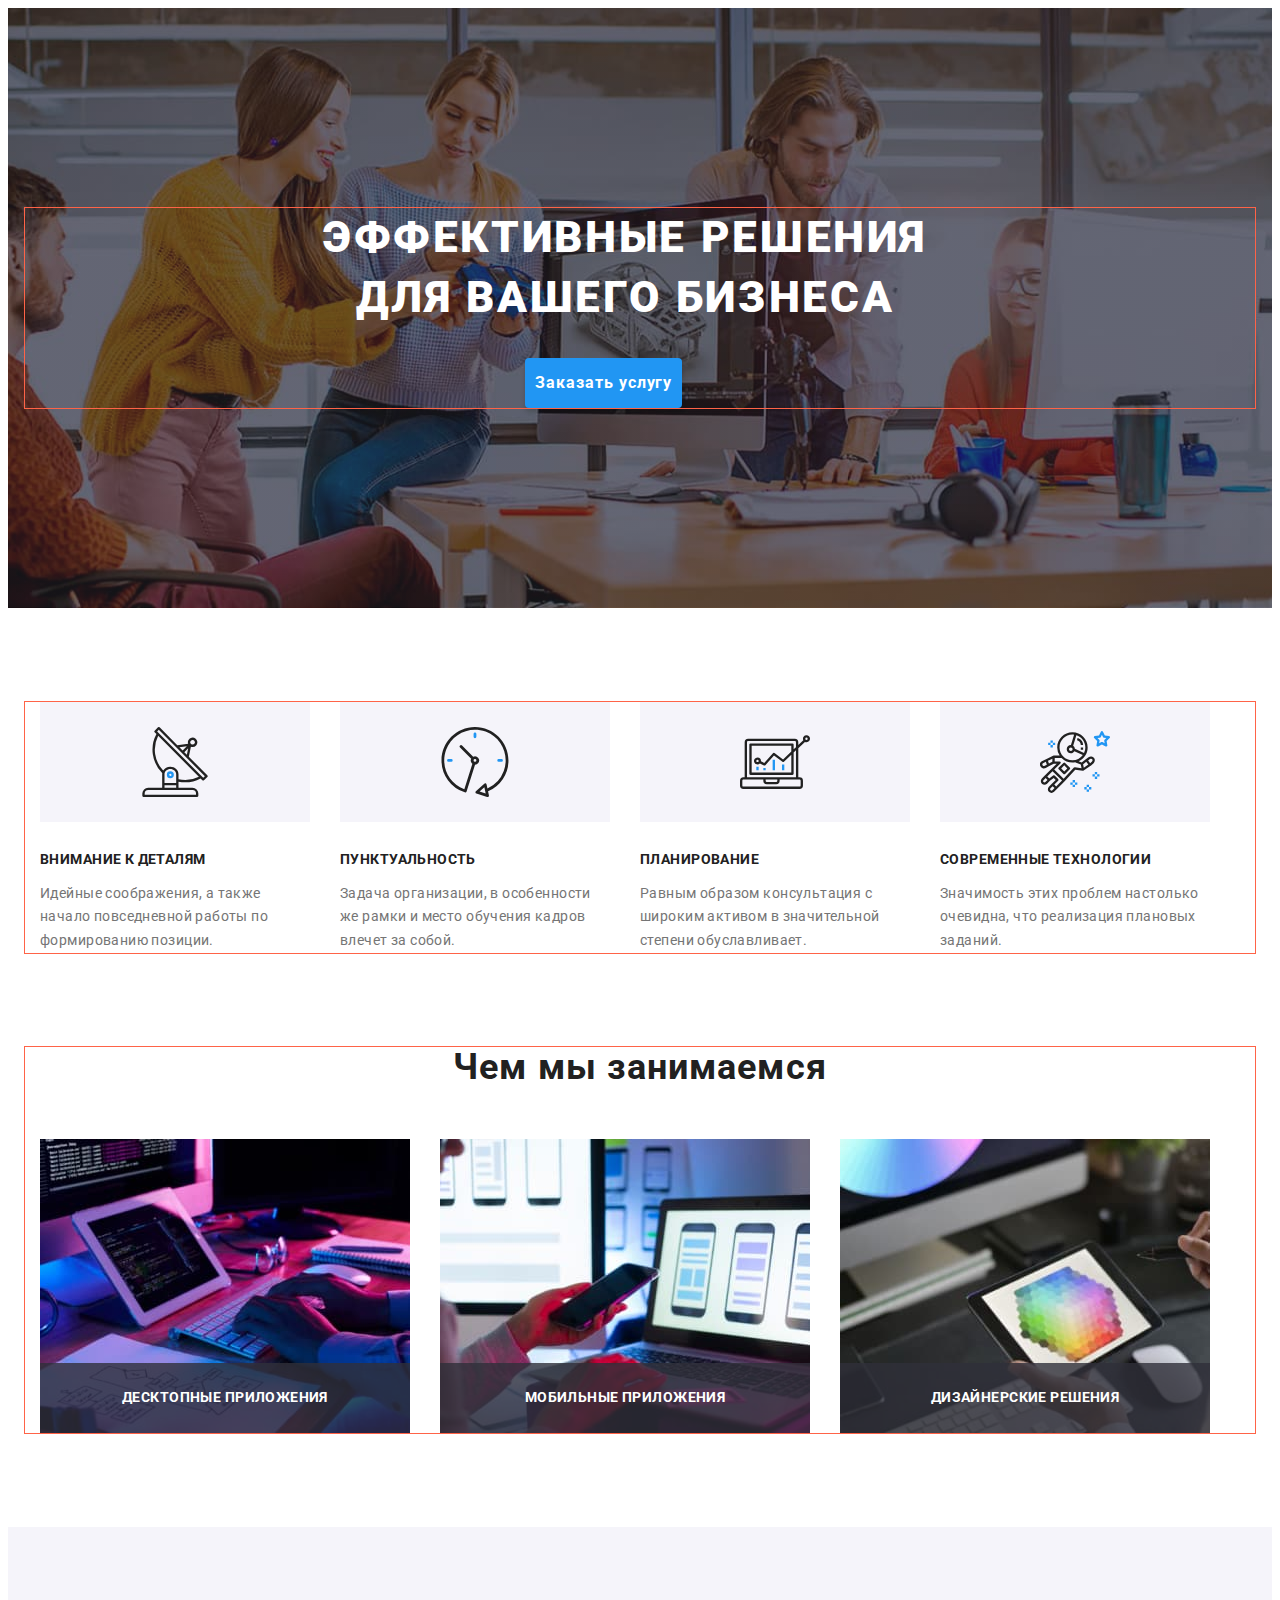
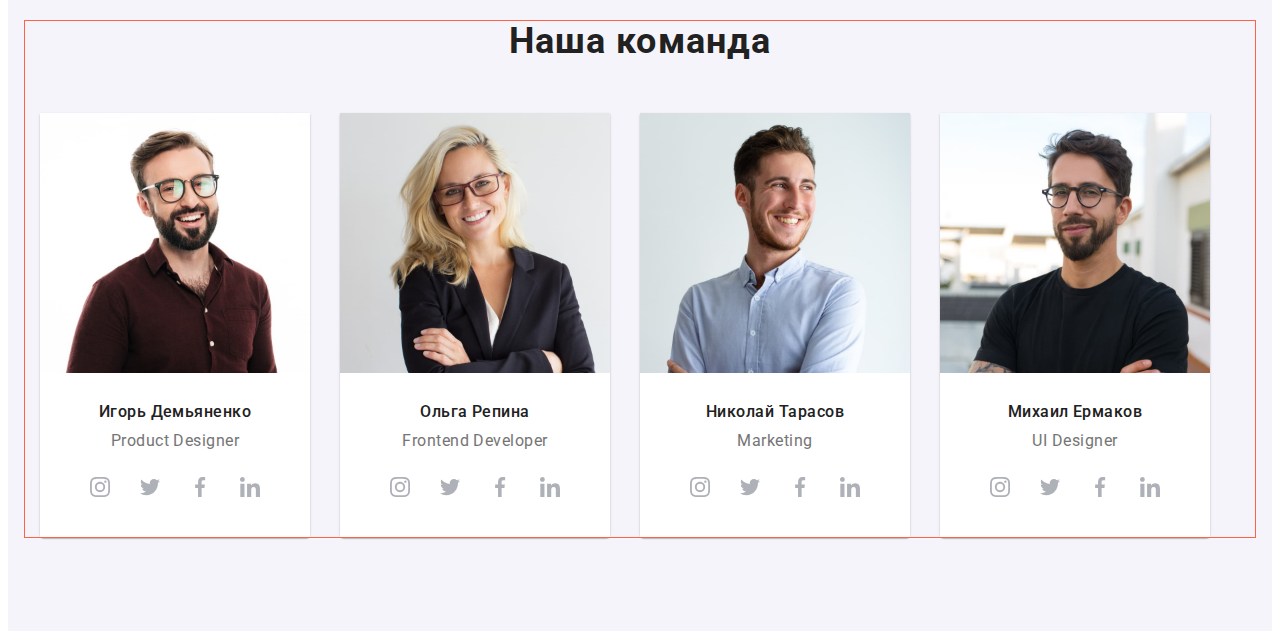
==== commit bda83e29: "drp" ====
--- a/index.html
+++ b/index.html
@@ -161,7 +161,25 @@
             <h2 class="four-section__team">Наша команда</h2>
             <ul class="four-section-list">
                 <li class="four-section-list__item">
-                    <img src="./images/igor.jpg" alt="Igor" width="270" height="260">
+                    <picture>
+                        <source 
+                        srcset="./images/desktop/img.jpg 1x, ./images/desktop/img@2x.jpg 2x" 
+                        media="(min-width:1200px)"
+                        type="img/web" 
+                        />
+                        <source 
+                        srcset="./images/tablet/img.jpg 1x, ./images/tablet/img@2x.jpg 2x" 
+                        media="(min-width:768px)"
+                        type="img/web" 
+                        />
+                        <source 
+                        srcset="./images/mobile/img.jpg 1x, ./images/mobile/img@2x.jpg 2x" 
+                        media="(min-width:480px)" 
+                        type="img/web"
+                        />
+                    <img src="./images/igor.jpg" alt="Igor">
+                    <!-- width="270" height="260" -->
+                    </picture>
                     <div class="four-section-list__underside">
                     <h3 class="four-section-list__title">Игорь Демьяненко</h3>
                     <p class="four-section-list__text">Product Designer</p>
@@ -182,7 +200,24 @@
                     </div>
                 </li>
                 <li class="four-section-list__item">
-                    <img src="./images/olga.jpg" alt="Olga" width="270" height="260">
+                    <picture>
+                        <source 
+                        srcset="./images/desktop/img1.jpg 1x, ./images/desktop/img1@2x.jpg 2x" 
+                        media="(min-width:1200px)"
+                        type="img/web" 
+                        />
+                        <source 
+                        srcset="./images/tablet/img1.jpg 1x, ./images/tablet/img1@2x.jpg 2x" 
+                        media="(min-width:768px)"
+                        type="img/web" 
+                        />
+                        <source 
+                        srcset="./images/mobile/img1.jpg 1x, ./images/mobile/img1@2x.jpg 2x" 
+                        media="(min-width:480px)" 
+                        type="img/web"
+                        />
+                    <img src="./images/olga.jpg" alt="Olga">
+                    </picture>
                     <div class="four-section-list__underside">
                     <h3 class="four-section-list__title">Ольга Репина</h3>
                     <p class="four-section-list__text">Frontend Developer</p>
@@ -203,7 +238,24 @@
                     </div>
                 </li>
                 <li class="four-section-list__item">
-                    <img src="./images/nik.jpg" alt="Nic" width="270" height="260">
+                    <picture>
+                        <source 
+                        srcset="./images/desktop/img2.jpg 1x, ./images/desktop/img2@2x.jpg 2x" 
+                        media="(min-width:1200px)"
+                        type="img/web" 
+                        />
+                        <source 
+                        srcset="./images/tablet/img2.jpg 1x, ./images/tablet/img2@2x.jpg 2x" 
+                        media="(min-width:768px)"
+                        type="img/web" 
+                        />
+                        <source 
+                        srcset="./images/mobile/img2.jpg 1x, ./images/mobile/img2@2x.jpg 2x" 
+                        media="(min-width:480px)" 
+                        type="img/web"
+                        />
+                    <img src="./images/nik.jpg" alt="Nic">
+                    </picture>
                     <div class="four-section-list__underside">
                     <h3 class="four-section-list__title">Николай Тарасов</h3>
                     <p class="four-section-list__text">Marketing</p>
@@ -224,7 +276,24 @@
                     </div>
                 </li>
                 <li class="four-section-list__item">
-                    <img src="./images/mikh.jpg" alt="Mykh" width="270" height="260">
+                    <picture>
+                        <source 
+                        srcset="./images/desktop/img3.jpg 1x, ./images/desktop/img3@2x.jpg 2x" 
+                        media="(min-width:1200px)"
+                        type="img/web" 
+                        />
+                        <source 
+                        srcset="./images/tablet/img3.jpg 1x, ./images/tablet/img3@2x.jpg 2x" 
+                        media="(min-width:768px)"
+                        type="img/web" 
+                        />
+                        <source 
+                        srcset="./images/mobile/img3.jpg 1x, ./images/mobile/img3@2x.jpg 2x" 
+                        media="(min-width:480px)" 
+                        type="img/web"
+                        />
+                    <img src="./images/mikh.jpg" alt="Mykh">
+                    </picture>
                     <div class="four-section-list__underside">
                     <h3 class="four-section-list__title">Михаил Ермаков</h3>
                     <p class="four-section-list__text">UI Designer</p>
--- a/css/main.min.css
+++ b/css/main.min.css
@@ -1,2 +1,2 @@
-:root{--blue-text-color: #2196f3;--title-text-color: #212121;--secondary-text-color: #ffffff;--primary-text-color: #757575;--support-text-color: rgba(255, 255, 255, 0.6);--color-four-section: #f5f4fa;--background-color-footer: #2f303a;--time-animation: 250ms;--cubik-transform: cubic-bezier(0.4, 0, 0.2, 1)}body{font-family:"Roboto", sans-serif;color:var(--title-text-color);font-style:normal}img{display:block;max-width:100%}.container{padding-left:15px;padding-right:15px;width:100%;margin:0 auto;outline:1px solid tomato}@media screen and (min-width: 480px){.container{max-width:480px}}@media screen and (min-width: 768px){.container{max-width:768px}}@media screen and (min-width: 1200px){.container{max-width:1200px}}.page-header{background-color:var(--secondary-text-color);border-bottom:1px solid #ececec}.header-style{display:flex;align-items:center}.header-nav{display:flex;align-items:center;position:relative}.page-header__logo{color:var(--title-text-color);font-family:"Raleway", serif;font-style:normal;font-weight:bold;font-size:26px;line-height:1.19;letter-spacing:0.03em;text-decoration:none;width:145px;display:block;margin-right:auto;margin-top:24px;margin-bottom:25px}.page-header__logo-color,.page-footer__logo-color{color:var(--blue-text-color)}.page-header-list{list-style:none;display:flex;padding-left:93px;margin-top:0px;margin-bottom:0px}.page-header-list__item:not(:last-child){margin-right:50px}.header-right-list{display:flex;align-items:center;margin-left:auto;margin-top:0;margin-bottom:0;padding-left:0;list-style:none}.header-right__item{margin-right:30px}.header-right__item:last-child{margin-right:0}.header-right__item:hover,.header-right__item:focus{fill:var(--blue-text-color);transition:fill var(--time-animation) var(--cubik-transform)}.header-list__link{display:flex;padding-top:20px;padding-bottom:20px;transition:var(--time-animation) var(--cubik-transform);color:var(--title-text-color);text-decoration:none;font-family:"Roboto";font-style:normal;font-weight:500;font-size:14px;line-height:1.14;letter-spacing:0.02em}.header-list__link:hover,.header-list__link:focus{color:var(--blue-text-color);transition:color var(--time-animation) var(--cubik-transform)}.page-header .current{color:#2196f3;font-weight:500;font-size:14px}.page-header .current::after{position:absolute;bottom:0px;content:"";width:48px;height:4px;background-color:var(--blue-text-color);border-radius:4px;margin-top:28px}.page-header .current-portfolio::after{position:absolute;bottom:0px;content:"";width:78px;height:4px;background-color:var(--blue-text-color);border-radius:4px;margin-top:28px}.header-right__link{color:var(--primary-text-color);text-decoration:none;font-family:"Roboto";font-style:normal;font-weight:500;font-size:14px;line-height:1.14;letter-spacing:0.02em}.header-right__link:hover,.header-right__link:focus{color:var(--blue-text-color);transition:color var(--time-animation) var(--cubik-transform)}.header-right__link{display:flex;align-items:center;padding-top:20px;padding-bottom:20px;fill:var(--primary-text-color);transition:var(--time-animation) var(--cubik-transform)}.header-right__link:hover,.header-right__link:focus{fill:var(--blue-text-color);transition:fill var(--time-animation) var(--cubik-transform)}.header-right__icon{display:flex;align-items:center;margin-right:10px}.first-section{padding-top:200px;padding-bottom:200px}.first-section__style{background-color:#2f303a;background-image:linear-gradient(rgba(47,48,58,0.4), rgba(47,48,58,0.4)),url("../images/background-studio.jpg");background-repeat:no-repeat;background-position:center}.first-section__title{color:var(--secondary-text-color);font-family:"Roboto";font-style:normal;font-weight:900;font-size:26px;line-height:1.61;text-align:center;letter-spacing:0.06em;width:360px;margin:0;margin-left:auto;margin-right:auto;margin-bottom:30px}@media screen and (min-width: 768px){.first-section__title{margin-right:189px;margin-left:189px}}@media screen and (min-width: 1200px){.first-section__title{font-size:44px;line-height:1.36;width:696px;display:inline-block;margin-bottom:30px;margin-left:237px;margin-right:237px;margin-top:0}}.first-section__btn{color:var(--secondary-text-color);background-color:var(--blue-text-color);font-family:"Roboto";font-style:normal;font-weight:bold;font-size:16px;line-height:1.87;text-align:center;letter-spacing:0.06em;padding:10px 31px;margin:0px 125px;box-shadow:0px 4px 4px rgba(0,0,0,0.15);border-radius:4px;border:none;transition:var(--time-animation) var(--cubik-transform)}.first-section__btn:hover,.first-section__btn:focus{color:var(--blue-text-color);background-color:var(--secondary-text-color);border:none;transition:background-color var(--time-animation) var(--cubik-transform),color var(--time-animation) var(--cubik-transform),border var(--time-animation) var(--cubik-transform)}@media screen and (min-width: 768px){.first-section__btn{margin-right:269px;margin-left:269px}}@media screen and (min-width: 1200px){.first-section__btn{display:inline-block;padding:10px;margin-top:0px;margin-left:485px;margin-right:485px}}.pointer{cursor:pointer}.backdrop{position:fixed;top:0;left:0;width:100vw;height:100vh;background-color:rgba(0,0,0,0.2);display:flex;align-items:center;justify-content:center;opacity:1;transition:opacity 250ms cubic-bezier(0.4, 0, 0.2, 1);z-index:2}.backdrop.is-hidden .modal{transform:scale(0.8)}.backdrop.is-hidden{opacity:0;pointer-events:none}.modal{position:relative;min-height:581px;min-width:528px;background-color:#fff;box-shadow:0px 1px 3px rgba(0,0,0,0.12),0px 1px 1px rgba(0,0,0,0.14),0px 2px 1px rgba(0,0,0,0.2);border-radius:4px;transform:scale(1);transition:transform 250ms cubic-bezier(0.4, 0, 0.2, 1)}.modal__btn{position:absolute;right:8px;top:8px;width:30px;height:30px;border:1px solid rgba(0,0,0,0.1);background-color:unset;border-radius:50%;padding:0;margin:0;display:flex;align-items:center;justify-content:center}.modal__close-icon{transition:var(--time-animation) var(--cubik-transform)}.modal__close-icon:hover,.modal__close-icon:focus{fill:var(--blue-text-color);cursor:pointer;transition:fill var(--time-animation) var(--cubik-transform)}.form{max-width:100%;margin-left:auto;margin-right:auto;padding:40px}.form__text{font-family:Roboto;font-style:normal;font-weight:bold;font-size:20px;line-height:1.15;text-align:center;letter-spacing:0.03em;color:#212121;display:flex;align-items:center;justify-content:center}.form-field{display:flex;flex-direction:column;margin-top:10px;position:relative}.form-field__label{font-family:Roboto;font-style:normal;font-weight:normal;font-size:12px;line-height:1.16;letter-spacing:0.01em;color:#757575;margin-bottom:4px}.form-field__input{width:448px;height:40px;border:1px solid rgba(33,33,33,0.2);border-radius:4px;padding:11px 42px;transition:var(--time-animation) var(--cubik-transform)}.form-field__input:hover,.form-field__input:focus{border-color:var(--blue-text-color);outline:none;cursor:pointer;transition:border-color var(--time-animation) var(--cubik-transform)}.form-field__icon{right:0;left:0;position:absolute;transform:translateY(60%);margin-left:12px;transition:var(--time-animation) var(--cubik-transform)}.form-field__icon:hover,.form-field__icon:focus{fill:var(--blue-text-color);cursor:pointer;transition:fill var(--time-animation) var(--cubik-transform)}.form-field__input:hover+.form-field__icon,.form-field__input:focus+.form-field__icon{fill:var(--blue-text-color);transition:fill var(--time-animation) var(--cubik-transform)}.form-field__textarea{padding:12px 16px;width:448px;height:120px;resize:none;border:1px solid rgba(33,33,33,0.2);border-radius:4px;transition:var(--time-animation) var(--cubik-transform)}.form-field__textarea:hover,.form-field__textarea:focus{border-color:var(--blue-text-color);outline:none;cursor:pointer;transition:border-color var(--time-animation) var(--cubik-transform)}.form-field textarea::placeholder{font-family:Roboto;font-style:normal;font-weight:normal;font-size:14px;line-height:1.14;letter-spacing:0.01em;color:rgba(117,117,117,0.5)}.form-checkbox{position:relative;display:flex;align-items:center;justify-content:center;margin-top:20px;margin-bottom:30px}.form-checkbox__text{font-family:Roboto;font-style:normal;font-weight:normal;font-size:14px;line-height:1.71;letter-spacing:0.03em;color:#757575;display:flex;align-items:center}.form-checkbox__input{position:absolute;width:1px;height:1px;margin:-1px;border:0;padding:0;clip:rect(0 0 0 0);overflow:hidden}.form-checkbox__icon-border{display:inline-block;width:16px;height:15px;border:2px solid #212121;border-radius:3px;margin-right:8px;position:relative}.form-checkbox__input:checked+.form-checkbox__icon-border{border-color:transparent;background-color:var(--blue-text-color);background-image:url("../images/check.svg");background-size:contain;background-origin:border-box;background-repeat:no-repeat;background-position:0% 50%}.form-checkbox__contract-link{color:var(--blue-text-color);font-family:Roboto;font-style:normal;font-weight:normal;font-size:14px;line-height:1.71;letter-spacing:0.03em;margin-left:4px}.form-checkbox__contract-link:hover,.form-checkbox__contract-link:focus{color:var(--blue-text-color)}.form-button{width:200px;height:50px;display:flex;margin-left:auto;margin-right:auto;align-items:center;justify-content:center;font-family:Roboto;font-style:normal;font-weight:bold;font-size:16px;line-height:1.87;letter-spacing:0.06em;color:#ffffff;padding:0;background-color:var(--blue-text-color);box-shadow:0px 4px 4px rgba(0,0,0,0.15);border-radius:4px;border:none;cursor:pointer}.second-section{background-color:var(--secondary-text-color);margin-top:0px;margin-bottom:0px;padding-top:60px;padding-bottom:60px}@media screen and (min-width: 768px){.second-section{padding-top:60px;padding-bottom:60px}}@media screen and (min-width: 1200px){.second-section{padding-top:94px;padding-bottom:94px}}.second-section-list{list-style:none;margin-top:0px;margin-bottom:0px;padding-left:0px;display:flex;flex-wrap:wrap}@media screen and (min-width: 768px) and (max-width: 1199px){.second-section-list{margin-left:-15px;margin-right:-15px}}@media screen and (min-width: 768px) and (max-width: 1199px){.second-section-list__item:not(:last-child){margin-bottom:15px}}@media screen and (min-width: 768px) and (max-width: 1199px){.second-section-list__item:nth-child(-n+2){margin-top:0px}}@media screen and (min-width: 768px) and (max-width: 1199px){.second-section-list__item:nth-last-child(-n+2){margin-bottom:0px}}@media screen and (min-width: 768px) and (max-width: 1199px){.second-section-list__item{width:calc((100% - 15px * 4) / 2);margin:15px}}@media screen and (min-width: 1200px){.second-section-list__item{width:270px;margin-right:30px}.second-section-list__item:nth-child(4n){margin-right:0}}.second-section-list__thumb{background-color:#f5f4fa;margin-bottom:30px;height:120px;display:flex;align-items:center;justify-content:center}@media screen and (min-width: 768px) and (max-width: 1199px){.second-section-list__thumb{width:357px}}.second-section-list__icon{display:flex;align-items:center}.second-section-list__title{color:var(--title-text-color);font-family:Roboto;font-style:normal;font-weight:bold;font-size:14px;line-height:1.14;letter-spacing:0.03em;margin-top:0px;margin-bottom:0px;display:flex;justify-content:center}@media screen and (min-width: 1200px){.second-section-list__title{display:block}}.second-section-list__text{color:var(--primary-text-color);font-family:Roboto;font-style:normal;font-weight:normal;font-size:14px;line-height:1.71;letter-spacing:0.03em;margin-bottom:0;margin-top:10px}@media screen and (min-width: 1200px){.second-section-list__text{margin-top:14px}}.third-section{padding-bottom:94px}@media screen and (min-width: 0px) and (max-width: 1199px){.third-section{display:none}}.third-section__title{color:var(--title-text-color);font-family:Roboto;font-style:normal;font-weight:bold;font-size:36px;line-height:1.16;text-align:center;letter-spacing:0.03em;display:block;margin-top:0;margin-bottom:50px;margin-right:0;margin-left:0}.third-section-list{list-style:none;display:flex;margin-top:0;margin-bottom:0;padding-left:0;margin-right:0}.third-section-list__item{display:flex;width:370px;margin-right:30px;position:relative;align-items:center;justify-content:center;z-index:1}.third-section-list__item:nth-child(3n){margin-right:0}.third-section-list__text{font-family:Roboto;font-style:normal;font-weight:bold;font-size:14px;line-height:1.14;text-align:center;letter-spacing:0.03em;text-transform:uppercase;display:flex;position:absolute;bottom:0px;margin:0;color:#fff;background-color:rgba(47,48,58,0.8);height:70px;width:370px;align-items:center;justify-content:center}.four-section{background-color:var(--color-four-section);margin-bottom:0px;padding-bottom:94px;padding-top:94px}.four-section__team{color:var(--title-text-color);font-family:Roboto;font-style:normal;font-weight:bold;font-size:36px;line-height:1.16;text-align:center;letter-spacing:0.03em;display:block;margin-top:0;margin-bottom:50px;margin-right:0;margin-left:0}.four-section-list{list-style:none;margin-top:0px;margin-bottom:0px;padding-left:0px}.four-section-list__item{display:inline-block;width:270px;margin-right:30px;box-shadow:0px 1px 3px rgba(0,0,0,0.12),0px 1px 1px rgba(0,0,0,0.14),0px 2px 1px rgba(0,0,0,0.2);border-radius:0px 0px 4px 4px}.four-section-list__item:nth-child(4n){margin-right:0}.four-section-list__underside{padding-top:30px;padding-bottom:30px;background-color:#fff}.four-section-list__title{margin-top:0;margin-bottom:10px}.four-section-list__title{color:var(--title-text-color);font-family:Roboto;font-style:normal;font-weight:500;font-size:16px;line-height:1.18;text-align:center;letter-spacing:0.03em}.four-section-list__text{color:var(--primary-text-color);font-family:Roboto;font-style:normal;font-weight:normal;font-size:16px;line-height:1.18;text-align:center;letter-spacing:0.03em;margin-bottom:16px;margin-top:0px}.social-list{list-style:none;display:flex;margin-bottom:0;margin-top:0;justify-content:center;padding:0}.social-list__item{width:40px;height:40px;padding:0;border:none;color:#afb1b8;border-radius:50%;align-items:center;display:flex;justify-content:center;margin-right:10px}.social-list__item:nth-child(4n){margin-right:0}.social-list__link{display:flex;justify-content:center;align-items:center;width:40px;height:40px;border-radius:50%;transition:var(--time-animation) var(--cubik-transform)}.social-list__link:hover,.social-list__link:focus{background-color:var(--blue-text-color);transition:background-color var(--time-animation) var(--cubik-transform)}.social-list__icon{display:flex;fill:#afb1b8}.social-list__icon:hover{fill:#ffffff;transition:fill var(--time-animation) var(--cubik-transform)}.social-list__link:hover .social-list__icon,.social-list__link:focus .social-list__icon{fill:#fff}.center-part__link:hover .social-list__icon,.center-part__link:focus .social-list__icon{fill:#fff;transition:fill var(--time-animation) var(--cubik-transform)}.five-section{margin-bottom:0px;padding-bottom:94px;padding-top:94px}.five-section__title{color:var(--title-text-color);font-family:Roboto;font-style:normal;font-weight:bold;font-size:36px;line-height:42px;text-align:center;letter-spacing:0.03em;margin-top:0;margin-bottom:50px}.five-section-list{list-style:none;display:flex;margin-bottom:0;margin-top:0;justify-content:center;padding:0}.five-section-list__item{margin-right:30px;display:flex}.five-section-list__item:nth-child(6n){margin-right:0}.five-section-list__link{border:1px solid #afb1b8;border-radius:4px;padding:16px 32px;display:flex;transition:var(--time-animation) var(--cubik-transform)}.five-section-list__link:hover{border-color:var(--blue-text-color);transition:border-color var(--time-animation) var(--cubik-transform)}.five-section-list__icon{display:flex;fill:#afb1b8;transition:var(--time-animation) var(--cubik-transform)}.five-section-list__icon:hover{fill:var(--blue-text-color);cursor:pointer;transition:fill var(--time-animation) var(--cubik-transform)}.five-section-list__link:hover .five-section-list__icon,.five-section-list__link:focus .five-section-list__icon{fill:var(--blue-text-color);transition:fill var(--time-animation) var(--cubik-transform)}.page-footer{background-color:var(--background-color-footer);padding-top:60px;padding-bottom:60px}.footer{display:flex}.page-footer__left-part{margin-right:70px}.left-part__link{color:var(--secondary-text-color);font-family:"Raleway", serif;font-style:normal;font-weight:bold;font-size:26px;line-height:1.19;letter-spacing:0.03em;text-decoration:none;width:145px;display:inline-block;margin-top:0px;margin-bottom:20px;margin-right:0;margin-left:0}.page-footer__logo-color{color:var(--blue-text-color)}.page-footer-location{color:var(--secondary-text-color);font-family:Roboto;font-style:normal;font-weight:normal;font-size:14px;line-height:1.71;letter-spacing:0.03em}.page-footer-location__link{display:inline-block;margin-top:9px;color:var(--support-text-color);text-decoration:none;transition:var(--time-animation) var(--cubik-transform)}.page-footer-location__link:hover,.page-footer-location__link:focus{color:var(--blue-text-color);transition:color var(--time-animation) var(--cubik-transform)}.page-footer__center-part{align-items:center;justify-content:center;padding-top:18px}.center-part__text{font-family:Roboto;font-style:normal;font-weight:bold;font-size:14px;line-height:16px;letter-spacing:0.03em;text-transform:uppercase;color:#fff;display:flex;margin-bottom:20px;margin-top:0}.center-part__list{list-style:none;margin:0;padding:0;align-items:center;justify-content:center;display:flex}.center-part__item{margin-right:10px}.center-part__item:nth-child(4n){margin-right:0}.center-part__link{display:flex;justify-content:center;align-items:center;width:44px;height:44px;border-radius:50%;background-color:rgba(255,255,255,0.1);transition:var(--time-animation) var(--cubik-transform)}.center-part__link:hover,.center-part__link:focus{background-color:var(--blue-text-color);transition:background-color var(--time-animation) var(--cubik-transform)}.center-part__icon{display:flex;fill:#fff}.page-footer__right-part{align-items:center;justify-content:center;margin-left:auto;padding-top:18px}.right-part__text{font-family:Roboto;font-style:normal;font-weight:bold;font-size:14px;line-height:1.14;letter-spacing:0.03em;text-transform:uppercase;color:#ffffff;margin-top:0;margin-bottom:20px}.right-part__input{width:358px;height:50px;font-family:Roboto;font-style:normal;font-weight:normal;font-size:16px;line-height:1.25;letter-spacing:0.03em;color:rgba(255,255,255,0.6);background-color:var(--background-color-footer);border:1px solid rgba(255,255,255,0.3);filter:drop-shadow(0px 4px 4px rgba(0,0,0,0.15));border-radius:4px;padding-left:16px}.page-footer-button{width:200px;height:50px;font-family:Roboto;font-style:normal;font-weight:bold;font-size:16px;line-height:1.87;letter-spacing:0.06em;color:#ffffff;background-color:var(--blue-text-color);box-shadow:0px 4px 4px rgba(0,0,0,0.15);border-radius:4px;border:none;margin-left:12px;padding:0;display:inline-flex;align-items:center;justify-content:center;cursor:pointer}.page-footer-button__icon{fill:#fff;margin-left:10px}.first-section-portfolio{padding-top:94px;padding-bottom:94px}.first-section-portfolio-list{list-style:none;display:flex;align-items:center;justify-content:center;padding:0;padding-top:0px;margin-bottom:50px;margin-top:0}.first-section-portfolio-list__item{display:flex;padding:0;margin-top:0px;margin-right:8px}.first-section-portfolio-list__item:nth-child(5n){margin-right:0}.first-section-portfolio-list__btn{color:var(--title-text-color);font-family:Roboto;font-style:normal;font-weight:500;font-size:16px;line-height:1.62;text-align:center;letter-spacing:0.03em;display:flex;padding:6px 22px;margin:0px;border:1px solid #f5f4fa;border:none;border-radius:4px;transition:var(--time-animation) var(--cubik-transform)}.first-section-portfolio-list__btn:hover,.first-section-portfolio-list__btn:focus{box-shadow:0px 3px 1px rgba(0,0,0,0.1),0px 1px 2px rgba(0,0,0,0.08),0px 2px 2px rgba(0,0,0,0.12);transition:box-shadow var(--time-animation) var(--cubik-transform)}.first-section-portfolio-list__btn:hover,.first-section-portfolio-list__btn:focus{color:var(--secondary-text-color);background-color:var(--blue-text-color);transition:background-color var(--time-animation) var(--cubik-transform)}.pointer{cursor:pointer}.portfolio-second-list{list-style:none;margin-top:0px;margin-bottom:0px;padding-left:0px;display:flex;flex-wrap:wrap}.portfolio-second-list__item{width:370px;margin-right:30px;margin-bottom:30px}.portfolio-second-list__item:hover,.portfolio-second-list__item:focus{box-shadow:0px 1px 1px rgba(0,0,0,0.12),0px 4px 4px rgba(0,0,0,0.06),1px 4px 6px rgba(0,0,0,0.16);cursor:pointer;transition:box-shadow var(--time-animation) var(--cubik-transform)}.portfolio-second-list__item:nth-child(3n){margin-right:0px}.portfolio-second-list__item:nth-last-child(-n+3){margin-bottom:0px}.portfolio-second-list__thumb{position:relative;overflow:hidden}.portfolio-second-list__thumb::before{position:absolute;display:inline-block;content:"";width:100%;height:100%}.portfolio-second-list__item:hover .portfolio-second-list__thumb::before{transform:translateY(0%);transition:transform 550ms cubic-bezier(0.4, 0, 0.2, 1)}.portfolio-second-list__text-thumb{position:absolute;top:0;left:0;padding:63px 24px;margin:0;color:#ffffff;font-family:Roboto;font-style:normal;font-weight:normal;font-size:18px;line-height:1.55;letter-spacing:0.03em;width:370px;height:294px;background-color:rgba(33,150,243,0.9);transform:translateY(105%);transition:transform 550ms cubic-bezier(0.4, 0, 0.2, 1)}.portfolio-second-list__item:hover .portfolio-second-list__text-thumb{transform:translateY(0%);transition:transform 550ms cubic-bezier(0.4, 0, 0.2, 1)}.portfolio-card-border{padding:20px 24px;border:1px solid #eeeeee}.portfolio-second-list__title{color:var(--title-text-color);font-family:Roboto;font-style:normal;font-weight:bold;font-size:18px;line-height:2;letter-spacing:0.06em;margin-bottom:4px;margin-top:0}.portfolio-second-list__text{color:var(--primary-text-color);font-family:Roboto;font-style:normal;font-weight:normal;font-size:16px;line-height:1.87;letter-spacing:0.03em;margin-bottom:0;margin-top:0}
+:root{--blue-text-color: #2196f3;--title-text-color: #212121;--secondary-text-color: #ffffff;--primary-text-color: #757575;--support-text-color: rgba(255, 255, 255, 0.6);--color-four-section: #f5f4fa;--background-color-footer: #2f303a;--time-animation: 250ms;--cubik-transform: cubic-bezier(0.4, 0, 0.2, 1)}body{font-family:"Roboto", sans-serif;color:var(--title-text-color);font-style:normal}img{display:block;max-width:100%;height:auto}.container{padding-left:15px;padding-right:15px;width:100%;margin:0 auto;outline:1px solid tomato}@media screen and (min-width: 480px){.container{max-width:480px}}@media screen and (min-width: 768px){.container{max-width:768px}}@media screen and (min-width: 1200px){.container{max-width:1200px}}.page-header{background-color:var(--secondary-text-color);border-bottom:1px solid #ececec}.header-style{display:flex;align-items:center}.header-nav{display:flex;align-items:center;position:relative}.page-header__logo{color:var(--title-text-color);font-family:"Raleway", serif;font-style:normal;font-weight:bold;font-size:26px;line-height:1.19;letter-spacing:0.03em;text-decoration:none;width:145px;display:block;margin-right:auto;margin-top:24px;margin-bottom:25px}.page-header__logo-color,.page-footer__logo-color{color:var(--blue-text-color)}.page-header-list{list-style:none;display:flex;padding-left:93px;margin-top:0px;margin-bottom:0px}.page-header-list__item:not(:last-child){margin-right:50px}.header-right-list{display:flex;align-items:center;margin-left:auto;margin-top:0;margin-bottom:0;padding-left:0;list-style:none}.header-right__item{margin-right:30px}.header-right__item:last-child{margin-right:0}.header-right__item:hover,.header-right__item:focus{fill:var(--blue-text-color);transition:fill var(--time-animation) var(--cubik-transform)}.header-list__link{display:flex;padding-top:20px;padding-bottom:20px;transition:var(--time-animation) var(--cubik-transform);color:var(--title-text-color);text-decoration:none;font-family:"Roboto";font-style:normal;font-weight:500;font-size:14px;line-height:1.14;letter-spacing:0.02em}.header-list__link:hover,.header-list__link:focus{color:var(--blue-text-color);transition:color var(--time-animation) var(--cubik-transform)}.page-header .current{color:#2196f3;font-weight:500;font-size:14px}.page-header .current::after{position:absolute;bottom:0px;content:"";width:48px;height:4px;background-color:var(--blue-text-color);border-radius:4px;margin-top:28px}.page-header .current-portfolio::after{position:absolute;bottom:0px;content:"";width:78px;height:4px;background-color:var(--blue-text-color);border-radius:4px;margin-top:28px}.header-right__link{color:var(--primary-text-color);text-decoration:none;font-family:"Roboto";font-style:normal;font-weight:500;font-size:14px;line-height:1.14;letter-spacing:0.02em}.header-right__link:hover,.header-right__link:focus{color:var(--blue-text-color);transition:color var(--time-animation) var(--cubik-transform)}.header-right__link{display:flex;align-items:center;padding-top:20px;padding-bottom:20px;fill:var(--primary-text-color);transition:var(--time-animation) var(--cubik-transform)}.header-right__link:hover,.header-right__link:focus{fill:var(--blue-text-color);transition:fill var(--time-animation) var(--cubik-transform)}.header-right__icon{display:flex;align-items:center;margin-right:10px}.first-section{padding-top:118px;padding-bottom:118px}@media screen and (min-width: 1200px){.first-section{padding-top:200px;padding-bottom:200px}}.first-section__style{background-color:#2f303a;background-image:linear-gradient(rgba(47,48,58,0.4), rgba(47,48,58,0.4)),url("../../images/mobile/imghero.jpg");background-repeat:no-repeat;background-position:center}@media (min-device-pixel-ratio: 2), (min-resolution: 192dpi), (min-resolution: 2dppx){.first-section__style{background-image:linear-gradient(rgba(47,48,58,0.4), rgba(47,48,58,0.4)),url("../../images/mobile/imghero@2x.jpg")}}@media screen and (min-width: 768px){.first-section__style{background-image:linear-gradient(rgba(47,48,58,0.4), rgba(47,48,58,0.4)),url("../../images/tablet/imghero.jpg")}}@media screen and (min-width: 768px) and (min-device-pixel-ratio: 2), (min-resolution: 192dpi), (min-resolution: 2dppx){.first-section__style{background-image:linear-gradient(rgba(47,48,58,0.4), rgba(47,48,58,0.4)),url("../../images/tablet/imghero@2x.jpg")}}@media screen and (min-width: 1200px){.first-section__style{background-image:linear-gradient(rgba(47,48,58,0.4), rgba(47,48,58,0.4)),url("../../images/desktop/imghero.jpg")}}@media screen and (min-width: 1200px) and (min-device-pixel-ratio: 2), (min-resolution: 192dpi), (min-resolution: 2dppx){.first-section__style{background-image:linear-gradient(rgba(47,48,58,0.4), rgba(47,48,58,0.4)),url("../../images/desktop/imghero@2x.jpg")}}.first-section__title{color:var(--secondary-text-color);font-family:"Roboto";font-style:normal;font-weight:900;font-size:26px;line-height:1.61;text-align:center;letter-spacing:0.06em;width:360px;margin:0;margin-left:auto;margin-right:auto;margin-bottom:30px}@media screen and (min-width: 768px){.first-section__title{margin-right:189px;margin-left:189px}}@media screen and (min-width: 1200px){.first-section__title{font-size:44px;line-height:1.36;width:696px;display:inline-block;margin-bottom:30px;margin-left:237px;margin-right:237px;margin-top:0}}.first-section__btn{color:var(--secondary-text-color);background-color:var(--blue-text-color);font-family:"Roboto";font-style:normal;font-weight:bold;font-size:16px;line-height:1.87;text-align:center;letter-spacing:0.06em;padding:10px 31px;margin:0px 125px;box-shadow:0px 4px 4px rgba(0,0,0,0.15);border-radius:4px;border:none;transition:var(--time-animation) var(--cubik-transform)}.first-section__btn:hover,.first-section__btn:focus{color:var(--blue-text-color);background-color:var(--secondary-text-color);border:none;transition:background-color var(--time-animation) var(--cubik-transform),color var(--time-animation) var(--cubik-transform),border var(--time-animation) var(--cubik-transform)}@media screen and (min-width: 768px){.first-section__btn{margin-right:269px;margin-left:269px}}@media screen and (min-width: 1200px){.first-section__btn{display:inline-block;padding:10px;margin-top:0px;margin-left:485px;margin-right:485px}}.pointer{cursor:pointer}.backdrop{position:fixed;top:0;left:0;width:100vw;height:100vh;background-color:rgba(0,0,0,0.2);display:flex;align-items:center;justify-content:center;opacity:1;transition:opacity 250ms cubic-bezier(0.4, 0, 0.2, 1);z-index:2}.backdrop.is-hidden .modal{transform:scale(0.8)}.backdrop.is-hidden{opacity:0;pointer-events:none}.modal{position:relative;min-height:581px;min-width:528px;background-color:#fff;box-shadow:0px 1px 3px rgba(0,0,0,0.12),0px 1px 1px rgba(0,0,0,0.14),0px 2px 1px rgba(0,0,0,0.2);border-radius:4px;transform:scale(1);transition:transform 250ms cubic-bezier(0.4, 0, 0.2, 1)}.modal__btn{position:absolute;right:8px;top:8px;width:30px;height:30px;border:1px solid rgba(0,0,0,0.1);background-color:unset;border-radius:50%;padding:0;margin:0;display:flex;align-items:center;justify-content:center}.modal__close-icon{transition:var(--time-animation) var(--cubik-transform)}.modal__close-icon:hover,.modal__close-icon:focus{fill:var(--blue-text-color);cursor:pointer;transition:fill var(--time-animation) var(--cubik-transform)}.form{max-width:100%;margin-left:auto;margin-right:auto;padding:40px}.form__text{font-family:Roboto;font-style:normal;font-weight:bold;font-size:20px;line-height:1.15;text-align:center;letter-spacing:0.03em;color:#212121;display:flex;align-items:center;justify-content:center}.form-field{display:flex;flex-direction:column;margin-top:10px;position:relative}.form-field__label{font-family:Roboto;font-style:normal;font-weight:normal;font-size:12px;line-height:1.16;letter-spacing:0.01em;color:#757575;margin-bottom:4px}.form-field__input{width:448px;height:40px;border:1px solid rgba(33,33,33,0.2);border-radius:4px;padding:11px 42px;transition:var(--time-animation) var(--cubik-transform)}.form-field__input:hover,.form-field__input:focus{border-color:var(--blue-text-color);outline:none;cursor:pointer;transition:border-color var(--time-animation) var(--cubik-transform)}.form-field__icon{right:0;left:0;position:absolute;transform:translateY(60%);margin-left:12px;transition:var(--time-animation) var(--cubik-transform)}.form-field__icon:hover,.form-field__icon:focus{fill:var(--blue-text-color);cursor:pointer;transition:fill var(--time-animation) var(--cubik-transform)}.form-field__input:hover+.form-field__icon,.form-field__input:focus+.form-field__icon{fill:var(--blue-text-color);transition:fill var(--time-animation) var(--cubik-transform)}.form-field__textarea{padding:12px 16px;width:448px;height:120px;resize:none;border:1px solid rgba(33,33,33,0.2);border-radius:4px;transition:var(--time-animation) var(--cubik-transform)}.form-field__textarea:hover,.form-field__textarea:focus{border-color:var(--blue-text-color);outline:none;cursor:pointer;transition:border-color var(--time-animation) var(--cubik-transform)}.form-field textarea::placeholder{font-family:Roboto;font-style:normal;font-weight:normal;font-size:14px;line-height:1.14;letter-spacing:0.01em;color:rgba(117,117,117,0.5)}.form-checkbox{position:relative;display:flex;align-items:center;justify-content:center;margin-top:20px;margin-bottom:30px}.form-checkbox__text{font-family:Roboto;font-style:normal;font-weight:normal;font-size:14px;line-height:1.71;letter-spacing:0.03em;color:#757575;display:flex;align-items:center}.form-checkbox__input{position:absolute;width:1px;height:1px;margin:-1px;border:0;padding:0;clip:rect(0 0 0 0);overflow:hidden}.form-checkbox__icon-border{display:inline-block;width:16px;height:15px;border:2px solid #212121;border-radius:3px;margin-right:8px;position:relative}.form-checkbox__input:checked+.form-checkbox__icon-border{border-color:transparent;background-color:var(--blue-text-color);background-image:url("../images/check.svg");background-size:contain;background-origin:border-box;background-repeat:no-repeat;background-position:0% 50%}.form-checkbox__contract-link{color:var(--blue-text-color);font-family:Roboto;font-style:normal;font-weight:normal;font-size:14px;line-height:1.71;letter-spacing:0.03em;margin-left:4px}.form-checkbox__contract-link:hover,.form-checkbox__contract-link:focus{color:var(--blue-text-color)}.form-button{width:200px;height:50px;display:flex;margin-left:auto;margin-right:auto;align-items:center;justify-content:center;font-family:Roboto;font-style:normal;font-weight:bold;font-size:16px;line-height:1.87;letter-spacing:0.06em;color:#ffffff;padding:0;background-color:var(--blue-text-color);box-shadow:0px 4px 4px rgba(0,0,0,0.15);border-radius:4px;border:none;cursor:pointer}.second-section{background-color:var(--secondary-text-color);margin-top:0px;margin-bottom:0px;padding-top:60px;padding-bottom:60px}@media screen and (min-width: 768px){.second-section{padding-top:60px;padding-bottom:60px}}@media screen and (min-width: 1200px){.second-section{padding-top:94px;padding-bottom:94px}}.second-section-list{list-style:none;margin-top:0px;margin-bottom:0px;padding-left:0px;display:flex;flex-wrap:wrap}@media screen and (min-width: 768px) and (max-width: 1199px){.second-section-list{margin-left:-15px;margin-right:-15px}}@media screen and (min-width: 768px) and (max-width: 1199px){.second-section-list__item:not(:last-child){margin-bottom:15px}}@media screen and (min-width: 768px) and (max-width: 1199px){.second-section-list__item:nth-child(-n+2){margin-top:0px}}@media screen and (min-width: 768px) and (max-width: 1199px){.second-section-list__item:nth-last-child(-n+2){margin-bottom:0px}}@media screen and (min-width: 768px) and (max-width: 1199px){.second-section-list__item{width:calc((100% - 15px * 4) / 2);margin:15px}}@media screen and (min-width: 1200px){.second-section-list__item{width:270px;margin-right:30px}.second-section-list__item:nth-child(4n){margin-right:0}}.second-section-list__thumb{background-color:#f5f4fa;margin-bottom:30px;height:120px;display:flex;align-items:center;justify-content:center}@media screen and (min-width: 768px) and (max-width: 1199px){.second-section-list__thumb{width:357px}}.second-section-list__icon{display:flex;align-items:center}.second-section-list__title{color:var(--title-text-color);font-family:Roboto;font-style:normal;font-weight:bold;font-size:14px;line-height:1.14;letter-spacing:0.03em;margin-top:0px;margin-bottom:0px;display:flex;justify-content:center}@media screen and (min-width: 1200px){.second-section-list__title{display:block}}.second-section-list__text{color:var(--primary-text-color);font-family:Roboto;font-style:normal;font-weight:normal;font-size:14px;line-height:1.71;letter-spacing:0.03em;margin-bottom:0;margin-top:10px}@media screen and (min-width: 1200px){.second-section-list__text{margin-top:14px}}.third-section{padding-bottom:94px}@media screen and (min-width: 0px) and (max-width: 1199px){.third-section{display:none}}.third-section__title{color:var(--title-text-color);font-family:Roboto;font-style:normal;font-weight:bold;font-size:36px;line-height:1.16;text-align:center;letter-spacing:0.03em;display:block;margin-top:0;margin-bottom:50px;margin-right:0;margin-left:0}.third-section-list{list-style:none;display:flex;margin-top:0;margin-bottom:0;padding-left:0;margin-right:0}.third-section-list__item{display:flex;width:370px;margin-right:30px;position:relative;align-items:center;justify-content:center;z-index:1}.third-section-list__item:nth-child(3n){margin-right:0}.third-section-list__text{font-family:Roboto;font-style:normal;font-weight:bold;font-size:14px;line-height:1.14;text-align:center;letter-spacing:0.03em;text-transform:uppercase;display:flex;position:absolute;bottom:0px;margin:0;color:#fff;background-color:rgba(47,48,58,0.8);height:70px;width:370px;align-items:center;justify-content:center}.four-section{background-color:var(--color-four-section);margin-bottom:0px;padding-bottom:60px;padding-top:60px}@media screen and (min-width: 1200px){.four-section{padding-bottom:94px;padding-top:94px}}.four-section__team{color:var(--title-text-color);font-family:Roboto;font-style:normal;font-weight:bold;font-size:28px;line-height:1.17;text-align:center;letter-spacing:0.03em;display:block;margin-top:0;margin-bottom:30px;margin-right:0;margin-left:0}@media screen and (min-width: 1200px){.four-section__team{font-size:36px;line-height:1.16;margin-bottom:50px}}.four-section-list{list-style:none;margin-top:0px;margin-bottom:0px;padding-left:0px}@media screen and (min-width: 1200px){.four-section-list{display:flex}}.four-section-list__item{display:inline-block;width:450px;height:auto;box-shadow:0px 1px 3px rgba(0,0,0,0.12),0px 1px 1px rgba(0,0,0,0.14),0px 2px 1px rgba(0,0,0,0.2);border-radius:0px 0px 4px 4px;margin-right:0}.four-section-list__item:not(:nth-child(4n)){margin-bottom:30px}@media screen and (min-width: 1200px){.four-section-list__item:not(:nth-child(4n)){margin-bottom:0}}@media screen and (min-width: 768px) and (max-width: 1199px){.four-section-list__item:not(:nth-child(2n)){margin-right:30px}}@media screen and (min-width: 768px) and (max-width: 1199px){.four-section-list__item:not(:nth-child(2n+1)){margin-right:-15px;margin-bottom:30px}}@media screen and (min-width: 768px) and (max-width: 1199px){.four-section-list__item:nth-child(n+2){margin-bottom:0px}}@media screen and (min-width: 768px) and (max-width: 1199px){.four-section-list__item{width:352px}}@media screen and (min-width: 1200px){.four-section-list__item{width:270px;margin-right:30px}}@media screen and (min-width: 1200px){.four-section-list__item:nth-child(4n){margin-right:0}}.four-section-list__underside{padding-top:30px;padding-bottom:24px;background-color:#fff}@media screen and (min-width: 1200px){.four-section-list__underside{padding-bottom:30px}}.four-section-list__title{color:var(--title-text-color);font-family:Roboto;font-style:normal;font-weight:500;font-size:16px;line-height:1.18;text-align:center;letter-spacing:0.03em;margin-top:0;margin-bottom:10px}.four-section-list__text{color:var(--primary-text-color);font-family:Roboto;font-style:normal;font-weight:normal;font-size:16px;line-height:1.18;text-align:center;letter-spacing:0.03em;margin-bottom:16px;margin-top:0px}.social-list{list-style:none;display:flex;margin-bottom:0;margin-top:0;justify-content:center;padding:0}.social-list__item{width:40px;height:40px;padding:0;border:none;color:#afb1b8;border-radius:50%;align-items:center;display:flex;justify-content:center;margin-right:10px}.social-list__item:nth-child(4n){margin-right:0}.social-list__link{display:flex;justify-content:center;align-items:center;width:40px;height:40px;border-radius:50%;transition:var(--time-animation) var(--cubik-transform)}.social-list__link:hover,.social-list__link:focus{background-color:var(--blue-text-color);transition:background-color var(--time-animation) var(--cubik-transform)}.social-list__icon{display:flex;fill:#afb1b8}.social-list__icon:hover{fill:#ffffff;transition:fill var(--time-animation) var(--cubik-transform)}.social-list__link:hover .social-list__icon,.social-list__link:focus .social-list__icon{fill:#fff}.center-part__link:hover .social-list__icon,.center-part__link:focus .social-list__icon{fill:#fff;transition:fill var(--time-animation) var(--cubik-transform)}.five-section{margin-bottom:0px;padding-bottom:94px;padding-top:94px}.five-section__title{color:var(--title-text-color);font-family:Roboto;font-style:normal;font-weight:bold;font-size:36px;line-height:42px;text-align:center;letter-spacing:0.03em;margin-top:0;margin-bottom:50px}.five-section-list{list-style:none;display:flex;margin-bottom:0;margin-top:0;justify-content:center;padding:0}.five-section-list__item{margin-right:30px;display:flex}.five-section-list__item:nth-child(6n){margin-right:0}.five-section-list__link{border:1px solid #afb1b8;border-radius:4px;padding:16px 32px;display:flex;transition:var(--time-animation) var(--cubik-transform)}.five-section-list__link:hover{border-color:var(--blue-text-color);transition:border-color var(--time-animation) var(--cubik-transform)}.five-section-list__icon{display:flex;fill:#afb1b8;transition:var(--time-animation) var(--cubik-transform)}.five-section-list__icon:hover{fill:var(--blue-text-color);cursor:pointer;transition:fill var(--time-animation) var(--cubik-transform)}.five-section-list__link:hover .five-section-list__icon,.five-section-list__link:focus .five-section-list__icon{fill:var(--blue-text-color);transition:fill var(--time-animation) var(--cubik-transform)}.page-footer{background-color:var(--background-color-footer);padding-top:60px;padding-bottom:60px}.footer{display:flex}.page-footer__left-part{margin-right:70px}.left-part__link{color:var(--secondary-text-color);font-family:"Raleway", serif;font-style:normal;font-weight:bold;font-size:26px;line-height:1.19;letter-spacing:0.03em;text-decoration:none;width:145px;display:inline-block;margin-top:0px;margin-bottom:20px;margin-right:0;margin-left:0}.page-footer__logo-color{color:var(--blue-text-color)}.page-footer-location{color:var(--secondary-text-color);font-family:Roboto;font-style:normal;font-weight:normal;font-size:14px;line-height:1.71;letter-spacing:0.03em}.page-footer-location__link{display:inline-block;margin-top:9px;color:var(--support-text-color);text-decoration:none;transition:var(--time-animation) var(--cubik-transform)}.page-footer-location__link:hover,.page-footer-location__link:focus{color:var(--blue-text-color);transition:color var(--time-animation) var(--cubik-transform)}.page-footer__center-part{align-items:center;justify-content:center;padding-top:18px}.center-part__text{font-family:Roboto;font-style:normal;font-weight:bold;font-size:14px;line-height:16px;letter-spacing:0.03em;text-transform:uppercase;color:#fff;display:flex;margin-bottom:20px;margin-top:0}.center-part__list{list-style:none;margin:0;padding:0;align-items:center;justify-content:center;display:flex}.center-part__item{margin-right:10px}.center-part__item:nth-child(4n){margin-right:0}.center-part__link{display:flex;justify-content:center;align-items:center;width:44px;height:44px;border-radius:50%;background-color:rgba(255,255,255,0.1);transition:var(--time-animation) var(--cubik-transform)}.center-part__link:hover,.center-part__link:focus{background-color:var(--blue-text-color);transition:background-color var(--time-animation) var(--cubik-transform)}.center-part__icon{display:flex;fill:#fff}.page-footer__right-part{align-items:center;justify-content:center;margin-left:auto;padding-top:18px}.right-part__text{font-family:Roboto;font-style:normal;font-weight:bold;font-size:14px;line-height:1.14;letter-spacing:0.03em;text-transform:uppercase;color:#ffffff;margin-top:0;margin-bottom:20px}.right-part__input{width:358px;height:50px;font-family:Roboto;font-style:normal;font-weight:normal;font-size:16px;line-height:1.25;letter-spacing:0.03em;color:rgba(255,255,255,0.6);background-color:var(--background-color-footer);border:1px solid rgba(255,255,255,0.3);filter:drop-shadow(0px 4px 4px rgba(0,0,0,0.15));border-radius:4px;padding-left:16px}.page-footer-button{width:200px;height:50px;font-family:Roboto;font-style:normal;font-weight:bold;font-size:16px;line-height:1.87;letter-spacing:0.06em;color:#ffffff;background-color:var(--blue-text-color);box-shadow:0px 4px 4px rgba(0,0,0,0.15);border-radius:4px;border:none;margin-left:12px;padding:0;display:inline-flex;align-items:center;justify-content:center;cursor:pointer}.page-footer-button__icon{fill:#fff;margin-left:10px}.first-section-portfolio{padding-top:94px;padding-bottom:94px}.first-section-portfolio-list{list-style:none;display:flex;align-items:center;justify-content:center;padding:0;padding-top:0px;margin-bottom:50px;margin-top:0}.first-section-portfolio-list__item{display:flex;padding:0;margin-top:0px;margin-right:8px}.first-section-portfolio-list__item:nth-child(5n){margin-right:0}.first-section-portfolio-list__btn{color:var(--title-text-color);font-family:Roboto;font-style:normal;font-weight:500;font-size:16px;line-height:1.62;text-align:center;letter-spacing:0.03em;display:flex;padding:6px 22px;margin:0px;border:1px solid #f5f4fa;border:none;border-radius:4px;transition:var(--time-animation) var(--cubik-transform)}.first-section-portfolio-list__btn:hover,.first-section-portfolio-list__btn:focus{box-shadow:0px 3px 1px rgba(0,0,0,0.1),0px 1px 2px rgba(0,0,0,0.08),0px 2px 2px rgba(0,0,0,0.12);transition:box-shadow var(--time-animation) var(--cubik-transform)}.first-section-portfolio-list__btn:hover,.first-section-portfolio-list__btn:focus{color:var(--secondary-text-color);background-color:var(--blue-text-color);transition:background-color var(--time-animation) var(--cubik-transform)}.pointer{cursor:pointer}.portfolio-second-list{list-style:none;margin-top:0px;margin-bottom:0px;padding-left:0px;display:flex;flex-wrap:wrap}.portfolio-second-list__item{width:370px;margin-right:30px;margin-bottom:30px}.portfolio-second-list__item:hover,.portfolio-second-list__item:focus{box-shadow:0px 1px 1px rgba(0,0,0,0.12),0px 4px 4px rgba(0,0,0,0.06),1px 4px 6px rgba(0,0,0,0.16);cursor:pointer;transition:box-shadow var(--time-animation) var(--cubik-transform)}.portfolio-second-list__item:nth-child(3n){margin-right:0px}.portfolio-second-list__item:nth-last-child(-n+3){margin-bottom:0px}.portfolio-second-list__thumb{position:relative;overflow:hidden}.portfolio-second-list__thumb::before{position:absolute;display:inline-block;content:"";width:100%;height:100%}.portfolio-second-list__item:hover .portfolio-second-list__thumb::before{transform:translateY(0%);transition:transform 550ms cubic-bezier(0.4, 0, 0.2, 1)}.portfolio-second-list__text-thumb{position:absolute;top:0;left:0;padding:63px 24px;margin:0;color:#ffffff;font-family:Roboto;font-style:normal;font-weight:normal;font-size:18px;line-height:1.55;letter-spacing:0.03em;width:370px;height:294px;background-color:rgba(33,150,243,0.9);transform:translateY(105%);transition:transform 550ms cubic-bezier(0.4, 0, 0.2, 1)}.portfolio-second-list__item:hover .portfolio-second-list__text-thumb{transform:translateY(0%);transition:transform 550ms cubic-bezier(0.4, 0, 0.2, 1)}.portfolio-card-border{padding:20px 24px;border:1px solid #eeeeee}.portfolio-second-list__title{color:var(--title-text-color);font-family:Roboto;font-style:normal;font-weight:bold;font-size:18px;line-height:2;letter-spacing:0.06em;margin-bottom:4px;margin-top:0}.portfolio-second-list__text{color:var(--primary-text-color);font-family:Roboto;font-style:normal;font-weight:normal;font-size:16px;line-height:1.87;letter-spacing:0.03em;margin-bottom:0;margin-top:0}
 /*# sourceMappingURL=main.min.css.map */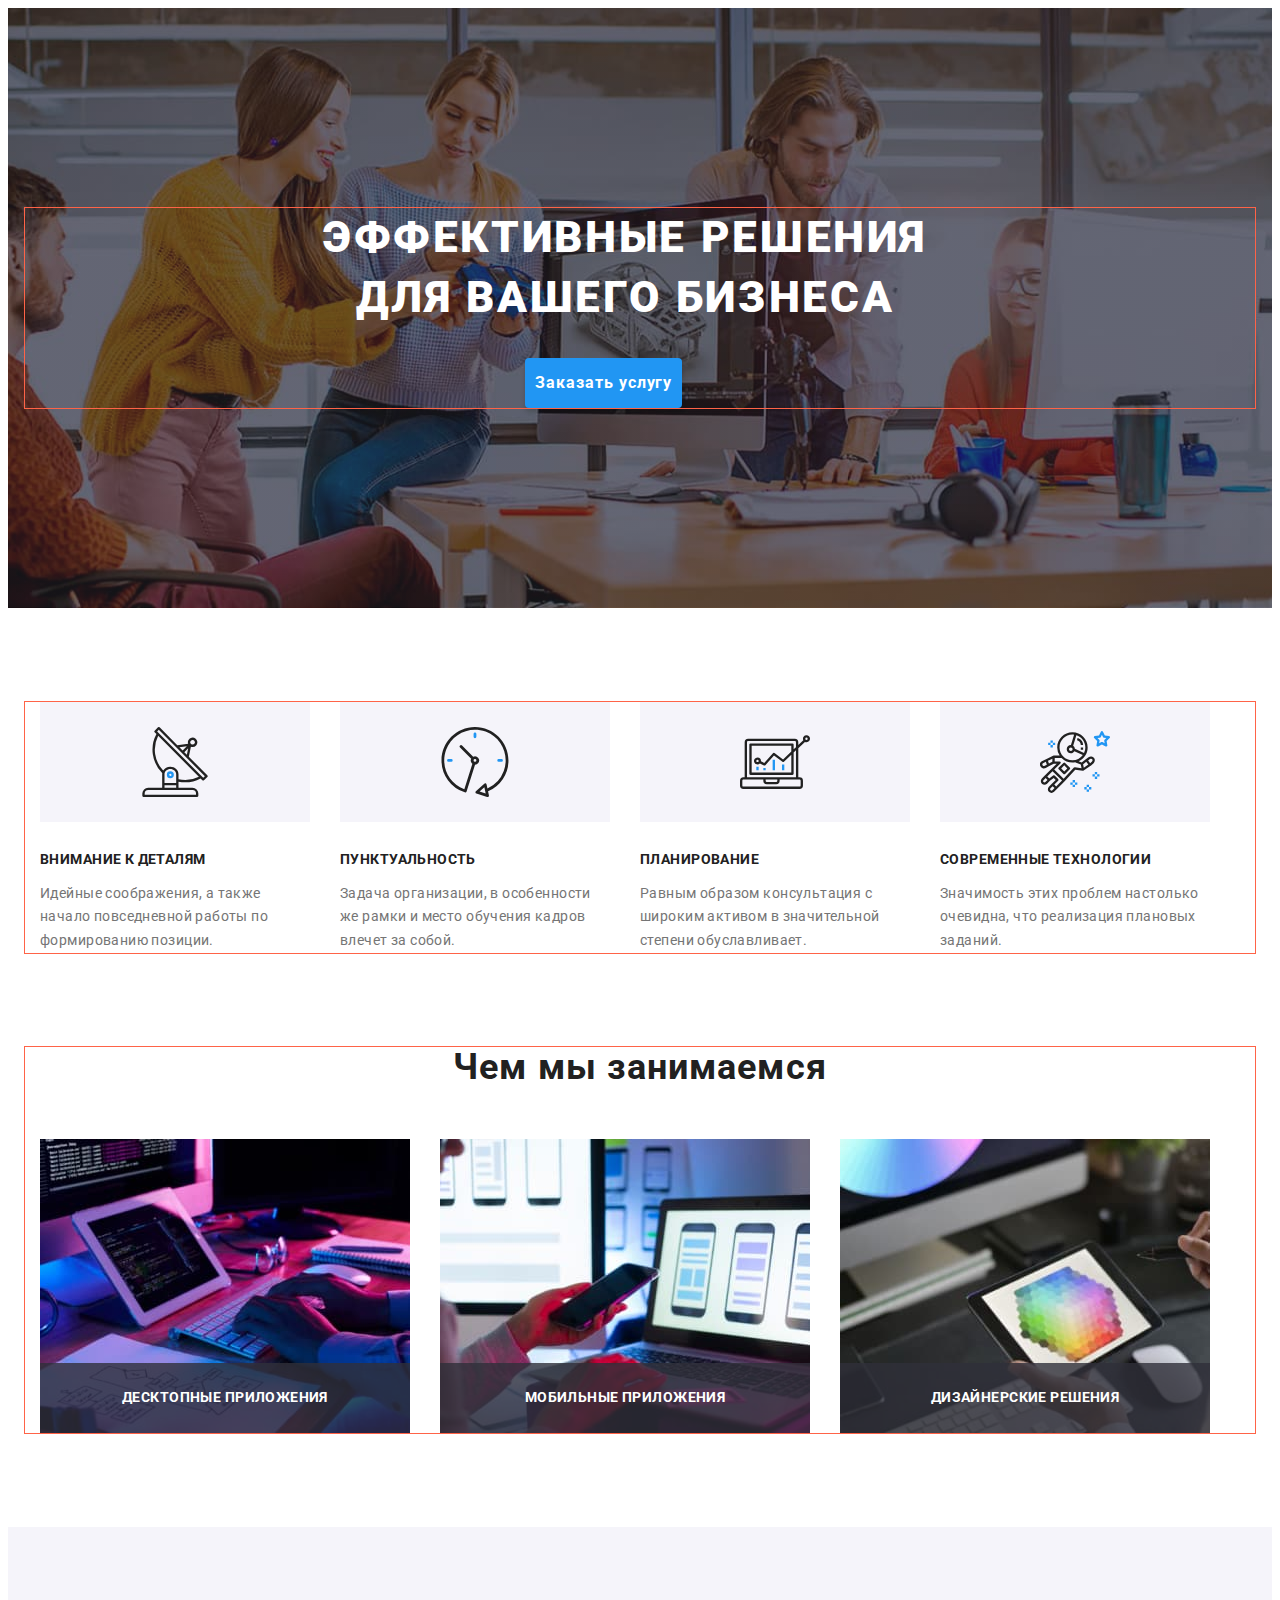
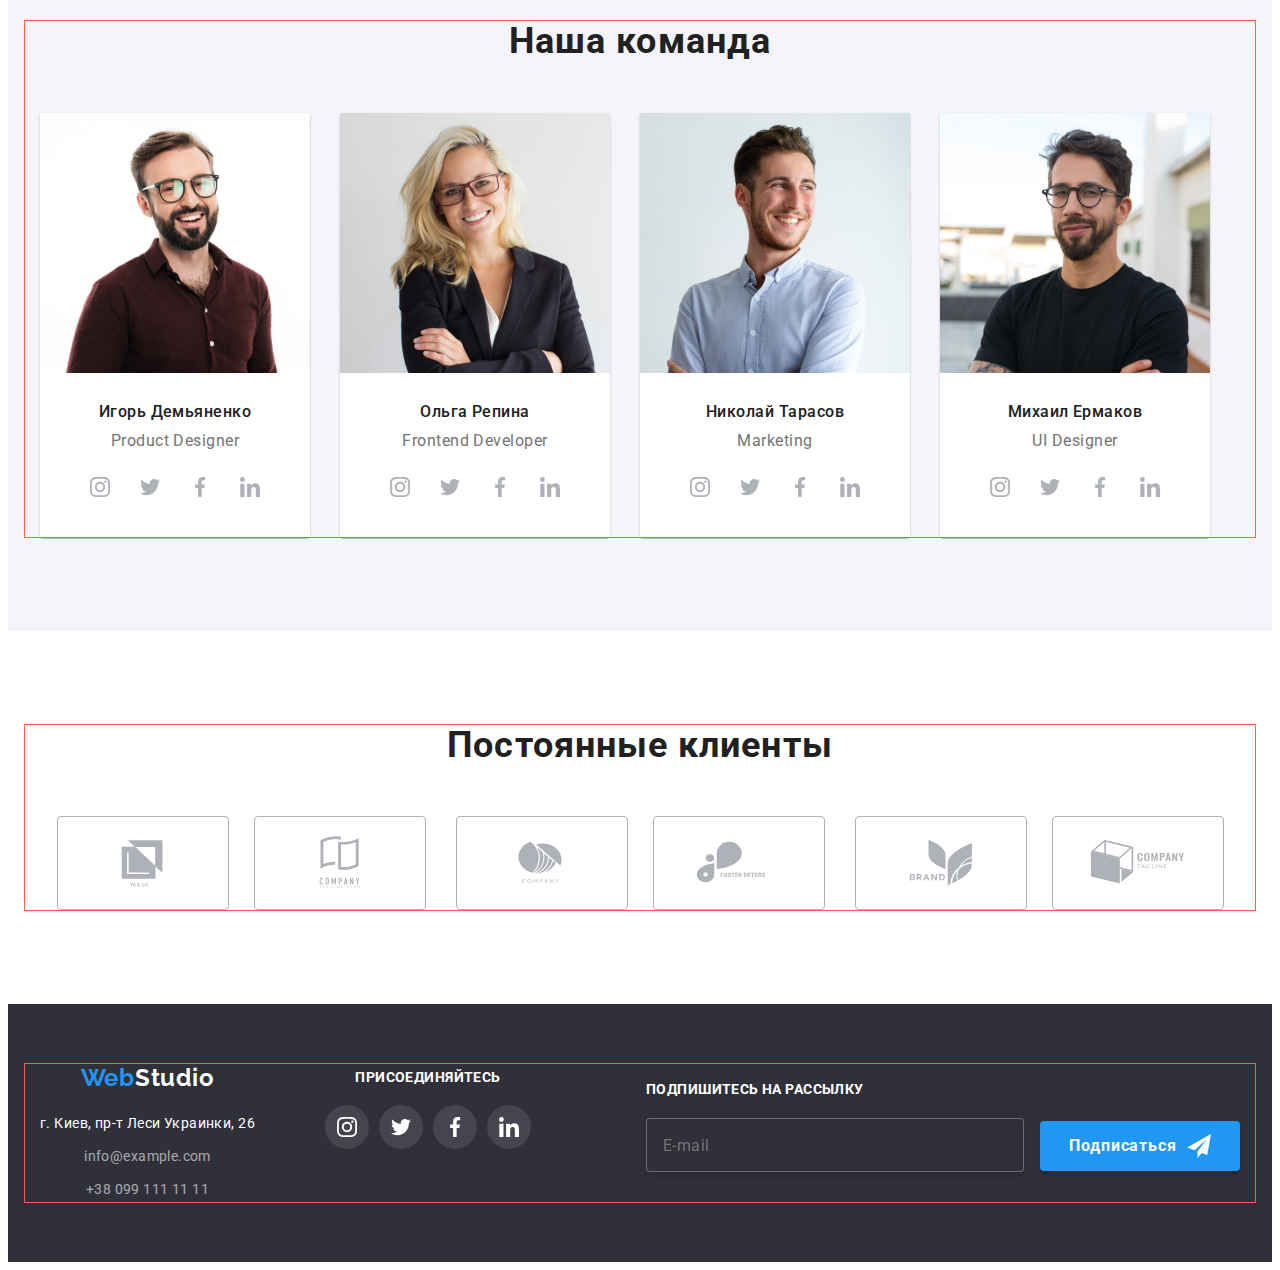
==== commit ea1b4d46: "внески 19:45" ====
--- a/index.html
+++ b/index.html
@@ -316,7 +316,7 @@
             </ul>
             </div>
         </section>
-        <!-- <section class="five-section">
+        <section class="five-section">
             <div class="container">
                 <h2 class="five-section__title">Постоянные клиенты</h2>
                 <ul class="five-section-list">
@@ -328,10 +328,10 @@
                     <li class="five-section-list__item"><a href="" class="five-section-list__link"><svg class="five-section-list__icon" width='106' height='60'><use href="./images/icons.svg#icon-logo6"></use></svg></a></li>
                 </ul>
             </div>
-        </section> -->
+        </section>
     </main>
     <!-- підвал сторінки -->
-    <!-- <footer class="page-footer">
+    <footer class="page-footer">
         <div class="container footer">
         <div class="page-footer__left-part left-part">
             <a href="./index.html" class="left-part__link"><span class="page-footer__logo-color">Web</span>Studio</a>
@@ -383,7 +383,7 @@
             </form>
         </div>
         </div>
-    </footer> -->
+    </footer>
     <script src="./js/modal.js"></script>
 </body>
 </html>--- a/css/main.min.css
+++ b/css/main.min.css
@@ -1,2 +1,2 @@
-:root{--blue-text-color: #2196f3;--title-text-color: #212121;--secondary-text-color: #ffffff;--primary-text-color: #757575;--support-text-color: rgba(255, 255, 255, 0.6);--color-four-section: #f5f4fa;--background-color-footer: #2f303a;--time-animation: 250ms;--cubik-transform: cubic-bezier(0.4, 0, 0.2, 1)}body{font-family:"Roboto", sans-serif;color:var(--title-text-color);font-style:normal}img{display:block;max-width:100%;height:auto}.container{padding-left:15px;padding-right:15px;width:100%;margin:0 auto;outline:1px solid tomato}@media screen and (min-width: 480px){.container{max-width:480px}}@media screen and (min-width: 768px){.container{max-width:768px}}@media screen and (min-width: 1200px){.container{max-width:1200px}}.page-header{background-color:var(--secondary-text-color);border-bottom:1px solid #ececec}.header-style{display:flex;align-items:center}.header-nav{display:flex;align-items:center;position:relative}.page-header__logo{color:var(--title-text-color);font-family:"Raleway", serif;font-style:normal;font-weight:bold;font-size:26px;line-height:1.19;letter-spacing:0.03em;text-decoration:none;width:145px;display:block;margin-right:auto;margin-top:24px;margin-bottom:25px}.page-header__logo-color,.page-footer__logo-color{color:var(--blue-text-color)}.page-header-list{list-style:none;display:flex;padding-left:93px;margin-top:0px;margin-bottom:0px}.page-header-list__item:not(:last-child){margin-right:50px}.header-right-list{display:flex;align-items:center;margin-left:auto;margin-top:0;margin-bottom:0;padding-left:0;list-style:none}.header-right__item{margin-right:30px}.header-right__item:last-child{margin-right:0}.header-right__item:hover,.header-right__item:focus{fill:var(--blue-text-color);transition:fill var(--time-animation) var(--cubik-transform)}.header-list__link{display:flex;padding-top:20px;padding-bottom:20px;transition:var(--time-animation) var(--cubik-transform);color:var(--title-text-color);text-decoration:none;font-family:"Roboto";font-style:normal;font-weight:500;font-size:14px;line-height:1.14;letter-spacing:0.02em}.header-list__link:hover,.header-list__link:focus{color:var(--blue-text-color);transition:color var(--time-animation) var(--cubik-transform)}.page-header .current{color:#2196f3;font-weight:500;font-size:14px}.page-header .current::after{position:absolute;bottom:0px;content:"";width:48px;height:4px;background-color:var(--blue-text-color);border-radius:4px;margin-top:28px}.page-header .current-portfolio::after{position:absolute;bottom:0px;content:"";width:78px;height:4px;background-color:var(--blue-text-color);border-radius:4px;margin-top:28px}.header-right__link{color:var(--primary-text-color);text-decoration:none;font-family:"Roboto";font-style:normal;font-weight:500;font-size:14px;line-height:1.14;letter-spacing:0.02em}.header-right__link:hover,.header-right__link:focus{color:var(--blue-text-color);transition:color var(--time-animation) var(--cubik-transform)}.header-right__link{display:flex;align-items:center;padding-top:20px;padding-bottom:20px;fill:var(--primary-text-color);transition:var(--time-animation) var(--cubik-transform)}.header-right__link:hover,.header-right__link:focus{fill:var(--blue-text-color);transition:fill var(--time-animation) var(--cubik-transform)}.header-right__icon{display:flex;align-items:center;margin-right:10px}.first-section{padding-top:118px;padding-bottom:118px}@media screen and (min-width: 1200px){.first-section{padding-top:200px;padding-bottom:200px}}.first-section__style{background-color:#2f303a;background-image:linear-gradient(rgba(47,48,58,0.4), rgba(47,48,58,0.4)),url("../../images/mobile/imghero.jpg");background-repeat:no-repeat;background-position:center}@media (min-device-pixel-ratio: 2), (min-resolution: 192dpi), (min-resolution: 2dppx){.first-section__style{background-image:linear-gradient(rgba(47,48,58,0.4), rgba(47,48,58,0.4)),url("../../images/mobile/imghero@2x.jpg")}}@media screen and (min-width: 768px){.first-section__style{background-image:linear-gradient(rgba(47,48,58,0.4), rgba(47,48,58,0.4)),url("../../images/tablet/imghero.jpg")}}@media screen and (min-width: 768px) and (min-device-pixel-ratio: 2), (min-resolution: 192dpi), (min-resolution: 2dppx){.first-section__style{background-image:linear-gradient(rgba(47,48,58,0.4), rgba(47,48,58,0.4)),url("../../images/tablet/imghero@2x.jpg")}}@media screen and (min-width: 1200px){.first-section__style{background-image:linear-gradient(rgba(47,48,58,0.4), rgba(47,48,58,0.4)),url("../../images/desktop/imghero.jpg")}}@media screen and (min-width: 1200px) and (min-device-pixel-ratio: 2), (min-resolution: 192dpi), (min-resolution: 2dppx){.first-section__style{background-image:linear-gradient(rgba(47,48,58,0.4), rgba(47,48,58,0.4)),url("../../images/desktop/imghero@2x.jpg")}}.first-section__title{color:var(--secondary-text-color);font-family:"Roboto";font-style:normal;font-weight:900;font-size:26px;line-height:1.61;text-align:center;letter-spacing:0.06em;width:360px;margin:0;margin-left:auto;margin-right:auto;margin-bottom:30px}@media screen and (min-width: 768px){.first-section__title{margin-right:189px;margin-left:189px}}@media screen and (min-width: 1200px){.first-section__title{font-size:44px;line-height:1.36;width:696px;display:inline-block;margin-bottom:30px;margin-left:237px;margin-right:237px;margin-top:0}}.first-section__btn{color:var(--secondary-text-color);background-color:var(--blue-text-color);font-family:"Roboto";font-style:normal;font-weight:bold;font-size:16px;line-height:1.87;text-align:center;letter-spacing:0.06em;padding:10px 31px;margin:0px 125px;box-shadow:0px 4px 4px rgba(0,0,0,0.15);border-radius:4px;border:none;transition:var(--time-animation) var(--cubik-transform)}.first-section__btn:hover,.first-section__btn:focus{color:var(--blue-text-color);background-color:var(--secondary-text-color);border:none;transition:background-color var(--time-animation) var(--cubik-transform),color var(--time-animation) var(--cubik-transform),border var(--time-animation) var(--cubik-transform)}@media screen and (min-width: 768px){.first-section__btn{margin-right:269px;margin-left:269px}}@media screen and (min-width: 1200px){.first-section__btn{display:inline-block;padding:10px;margin-top:0px;margin-left:485px;margin-right:485px}}.pointer{cursor:pointer}.backdrop{position:fixed;top:0;left:0;width:100vw;height:100vh;background-color:rgba(0,0,0,0.2);display:flex;align-items:center;justify-content:center;opacity:1;transition:opacity 250ms cubic-bezier(0.4, 0, 0.2, 1);z-index:2}.backdrop.is-hidden .modal{transform:scale(0.8)}.backdrop.is-hidden{opacity:0;pointer-events:none}.modal{position:relative;min-height:581px;min-width:528px;background-color:#fff;box-shadow:0px 1px 3px rgba(0,0,0,0.12),0px 1px 1px rgba(0,0,0,0.14),0px 2px 1px rgba(0,0,0,0.2);border-radius:4px;transform:scale(1);transition:transform 250ms cubic-bezier(0.4, 0, 0.2, 1)}.modal__btn{position:absolute;right:8px;top:8px;width:30px;height:30px;border:1px solid rgba(0,0,0,0.1);background-color:unset;border-radius:50%;padding:0;margin:0;display:flex;align-items:center;justify-content:center}.modal__close-icon{transition:var(--time-animation) var(--cubik-transform)}.modal__close-icon:hover,.modal__close-icon:focus{fill:var(--blue-text-color);cursor:pointer;transition:fill var(--time-animation) var(--cubik-transform)}.form{max-width:100%;margin-left:auto;margin-right:auto;padding:40px}.form__text{font-family:Roboto;font-style:normal;font-weight:bold;font-size:20px;line-height:1.15;text-align:center;letter-spacing:0.03em;color:#212121;display:flex;align-items:center;justify-content:center}.form-field{display:flex;flex-direction:column;margin-top:10px;position:relative}.form-field__label{font-family:Roboto;font-style:normal;font-weight:normal;font-size:12px;line-height:1.16;letter-spacing:0.01em;color:#757575;margin-bottom:4px}.form-field__input{width:448px;height:40px;border:1px solid rgba(33,33,33,0.2);border-radius:4px;padding:11px 42px;transition:var(--time-animation) var(--cubik-transform)}.form-field__input:hover,.form-field__input:focus{border-color:var(--blue-text-color);outline:none;cursor:pointer;transition:border-color var(--time-animation) var(--cubik-transform)}.form-field__icon{right:0;left:0;position:absolute;transform:translateY(60%);margin-left:12px;transition:var(--time-animation) var(--cubik-transform)}.form-field__icon:hover,.form-field__icon:focus{fill:var(--blue-text-color);cursor:pointer;transition:fill var(--time-animation) var(--cubik-transform)}.form-field__input:hover+.form-field__icon,.form-field__input:focus+.form-field__icon{fill:var(--blue-text-color);transition:fill var(--time-animation) var(--cubik-transform)}.form-field__textarea{padding:12px 16px;width:448px;height:120px;resize:none;border:1px solid rgba(33,33,33,0.2);border-radius:4px;transition:var(--time-animation) var(--cubik-transform)}.form-field__textarea:hover,.form-field__textarea:focus{border-color:var(--blue-text-color);outline:none;cursor:pointer;transition:border-color var(--time-animation) var(--cubik-transform)}.form-field textarea::placeholder{font-family:Roboto;font-style:normal;font-weight:normal;font-size:14px;line-height:1.14;letter-spacing:0.01em;color:rgba(117,117,117,0.5)}.form-checkbox{position:relative;display:flex;align-items:center;justify-content:center;margin-top:20px;margin-bottom:30px}.form-checkbox__text{font-family:Roboto;font-style:normal;font-weight:normal;font-size:14px;line-height:1.71;letter-spacing:0.03em;color:#757575;display:flex;align-items:center}.form-checkbox__input{position:absolute;width:1px;height:1px;margin:-1px;border:0;padding:0;clip:rect(0 0 0 0);overflow:hidden}.form-checkbox__icon-border{display:inline-block;width:16px;height:15px;border:2px solid #212121;border-radius:3px;margin-right:8px;position:relative}.form-checkbox__input:checked+.form-checkbox__icon-border{border-color:transparent;background-color:var(--blue-text-color);background-image:url("../images/check.svg");background-size:contain;background-origin:border-box;background-repeat:no-repeat;background-position:0% 50%}.form-checkbox__contract-link{color:var(--blue-text-color);font-family:Roboto;font-style:normal;font-weight:normal;font-size:14px;line-height:1.71;letter-spacing:0.03em;margin-left:4px}.form-checkbox__contract-link:hover,.form-checkbox__contract-link:focus{color:var(--blue-text-color)}.form-button{width:200px;height:50px;display:flex;margin-left:auto;margin-right:auto;align-items:center;justify-content:center;font-family:Roboto;font-style:normal;font-weight:bold;font-size:16px;line-height:1.87;letter-spacing:0.06em;color:#ffffff;padding:0;background-color:var(--blue-text-color);box-shadow:0px 4px 4px rgba(0,0,0,0.15);border-radius:4px;border:none;cursor:pointer}.second-section{background-color:var(--secondary-text-color);margin-top:0px;margin-bottom:0px;padding-top:60px;padding-bottom:60px}@media screen and (min-width: 768px){.second-section{padding-top:60px;padding-bottom:60px}}@media screen and (min-width: 1200px){.second-section{padding-top:94px;padding-bottom:94px}}.second-section-list{list-style:none;margin-top:0px;margin-bottom:0px;padding-left:0px;display:flex;flex-wrap:wrap}@media screen and (min-width: 768px) and (max-width: 1199px){.second-section-list{margin-left:-15px;margin-right:-15px}}@media screen and (min-width: 768px) and (max-width: 1199px){.second-section-list__item:not(:last-child){margin-bottom:15px}}@media screen and (min-width: 768px) and (max-width: 1199px){.second-section-list__item:nth-child(-n+2){margin-top:0px}}@media screen and (min-width: 768px) and (max-width: 1199px){.second-section-list__item:nth-last-child(-n+2){margin-bottom:0px}}@media screen and (min-width: 768px) and (max-width: 1199px){.second-section-list__item{width:calc((100% - 15px * 4) / 2);margin:15px}}@media screen and (min-width: 1200px){.second-section-list__item{width:270px;margin-right:30px}.second-section-list__item:nth-child(4n){margin-right:0}}.second-section-list__thumb{background-color:#f5f4fa;margin-bottom:30px;height:120px;display:flex;align-items:center;justify-content:center}@media screen and (min-width: 768px) and (max-width: 1199px){.second-section-list__thumb{width:357px}}.second-section-list__icon{display:flex;align-items:center}.second-section-list__title{color:var(--title-text-color);font-family:Roboto;font-style:normal;font-weight:bold;font-size:14px;line-height:1.14;letter-spacing:0.03em;margin-top:0px;margin-bottom:0px;display:flex;justify-content:center}@media screen and (min-width: 1200px){.second-section-list__title{display:block}}.second-section-list__text{color:var(--primary-text-color);font-family:Roboto;font-style:normal;font-weight:normal;font-size:14px;line-height:1.71;letter-spacing:0.03em;margin-bottom:0;margin-top:10px}@media screen and (min-width: 1200px){.second-section-list__text{margin-top:14px}}.third-section{padding-bottom:94px}@media screen and (min-width: 0px) and (max-width: 1199px){.third-section{display:none}}.third-section__title{color:var(--title-text-color);font-family:Roboto;font-style:normal;font-weight:bold;font-size:36px;line-height:1.16;text-align:center;letter-spacing:0.03em;display:block;margin-top:0;margin-bottom:50px;margin-right:0;margin-left:0}.third-section-list{list-style:none;display:flex;margin-top:0;margin-bottom:0;padding-left:0;margin-right:0}.third-section-list__item{display:flex;width:370px;margin-right:30px;position:relative;align-items:center;justify-content:center;z-index:1}.third-section-list__item:nth-child(3n){margin-right:0}.third-section-list__text{font-family:Roboto;font-style:normal;font-weight:bold;font-size:14px;line-height:1.14;text-align:center;letter-spacing:0.03em;text-transform:uppercase;display:flex;position:absolute;bottom:0px;margin:0;color:#fff;background-color:rgba(47,48,58,0.8);height:70px;width:370px;align-items:center;justify-content:center}.four-section{background-color:var(--color-four-section);margin-bottom:0px;padding-bottom:60px;padding-top:60px}@media screen and (min-width: 1200px){.four-section{padding-bottom:94px;padding-top:94px}}.four-section__team{color:var(--title-text-color);font-family:Roboto;font-style:normal;font-weight:bold;font-size:28px;line-height:1.17;text-align:center;letter-spacing:0.03em;display:block;margin-top:0;margin-bottom:30px;margin-right:0;margin-left:0}@media screen and (min-width: 1200px){.four-section__team{font-size:36px;line-height:1.16;margin-bottom:50px}}.four-section-list{list-style:none;margin-top:0px;margin-bottom:0px;padding-left:0px}@media screen and (min-width: 1200px){.four-section-list{display:flex}}.four-section-list__item{display:inline-block;width:450px;height:auto;box-shadow:0px 1px 3px rgba(0,0,0,0.12),0px 1px 1px rgba(0,0,0,0.14),0px 2px 1px rgba(0,0,0,0.2);border-radius:0px 0px 4px 4px;margin-right:0}.four-section-list__item:not(:nth-child(4n)){margin-bottom:30px}@media screen and (min-width: 1200px){.four-section-list__item:not(:nth-child(4n)){margin-bottom:0}}@media screen and (min-width: 768px) and (max-width: 1199px){.four-section-list__item:not(:nth-child(2n)){margin-right:30px}}@media screen and (min-width: 768px) and (max-width: 1199px){.four-section-list__item:not(:nth-child(2n+1)){margin-right:-15px;margin-bottom:30px}}@media screen and (min-width: 768px) and (max-width: 1199px){.four-section-list__item:nth-child(n+2){margin-bottom:0px}}@media screen and (min-width: 768px) and (max-width: 1199px){.four-section-list__item{width:352px}}@media screen and (min-width: 1200px){.four-section-list__item{width:270px;margin-right:30px}}@media screen and (min-width: 1200px){.four-section-list__item:nth-child(4n){margin-right:0}}.four-section-list__underside{padding-top:30px;padding-bottom:24px;background-color:#fff}@media screen and (min-width: 1200px){.four-section-list__underside{padding-bottom:30px}}.four-section-list__title{color:var(--title-text-color);font-family:Roboto;font-style:normal;font-weight:500;font-size:16px;line-height:1.18;text-align:center;letter-spacing:0.03em;margin-top:0;margin-bottom:10px}.four-section-list__text{color:var(--primary-text-color);font-family:Roboto;font-style:normal;font-weight:normal;font-size:16px;line-height:1.18;text-align:center;letter-spacing:0.03em;margin-bottom:16px;margin-top:0px}.social-list{list-style:none;display:flex;margin-bottom:0;margin-top:0;justify-content:center;padding:0}.social-list__item{width:40px;height:40px;padding:0;border:none;color:#afb1b8;border-radius:50%;align-items:center;display:flex;justify-content:center;margin-right:10px}.social-list__item:nth-child(4n){margin-right:0}.social-list__link{display:flex;justify-content:center;align-items:center;width:40px;height:40px;border-radius:50%;transition:var(--time-animation) var(--cubik-transform)}.social-list__link:hover,.social-list__link:focus{background-color:var(--blue-text-color);transition:background-color var(--time-animation) var(--cubik-transform)}.social-list__icon{display:flex;fill:#afb1b8}.social-list__icon:hover{fill:#ffffff;transition:fill var(--time-animation) var(--cubik-transform)}.social-list__link:hover .social-list__icon,.social-list__link:focus .social-list__icon{fill:#fff}.center-part__link:hover .social-list__icon,.center-part__link:focus .social-list__icon{fill:#fff;transition:fill var(--time-animation) var(--cubik-transform)}.five-section{margin-bottom:0px;padding-bottom:94px;padding-top:94px}.five-section__title{color:var(--title-text-color);font-family:Roboto;font-style:normal;font-weight:bold;font-size:36px;line-height:42px;text-align:center;letter-spacing:0.03em;margin-top:0;margin-bottom:50px}.five-section-list{list-style:none;display:flex;margin-bottom:0;margin-top:0;justify-content:center;padding:0}.five-section-list__item{margin-right:30px;display:flex}.five-section-list__item:nth-child(6n){margin-right:0}.five-section-list__link{border:1px solid #afb1b8;border-radius:4px;padding:16px 32px;display:flex;transition:var(--time-animation) var(--cubik-transform)}.five-section-list__link:hover{border-color:var(--blue-text-color);transition:border-color var(--time-animation) var(--cubik-transform)}.five-section-list__icon{display:flex;fill:#afb1b8;transition:var(--time-animation) var(--cubik-transform)}.five-section-list__icon:hover{fill:var(--blue-text-color);cursor:pointer;transition:fill var(--time-animation) var(--cubik-transform)}.five-section-list__link:hover .five-section-list__icon,.five-section-list__link:focus .five-section-list__icon{fill:var(--blue-text-color);transition:fill var(--time-animation) var(--cubik-transform)}.page-footer{background-color:var(--background-color-footer);padding-top:60px;padding-bottom:60px}.footer{display:flex}.page-footer__left-part{margin-right:70px}.left-part__link{color:var(--secondary-text-color);font-family:"Raleway", serif;font-style:normal;font-weight:bold;font-size:26px;line-height:1.19;letter-spacing:0.03em;text-decoration:none;width:145px;display:inline-block;margin-top:0px;margin-bottom:20px;margin-right:0;margin-left:0}.page-footer__logo-color{color:var(--blue-text-color)}.page-footer-location{color:var(--secondary-text-color);font-family:Roboto;font-style:normal;font-weight:normal;font-size:14px;line-height:1.71;letter-spacing:0.03em}.page-footer-location__link{display:inline-block;margin-top:9px;color:var(--support-text-color);text-decoration:none;transition:var(--time-animation) var(--cubik-transform)}.page-footer-location__link:hover,.page-footer-location__link:focus{color:var(--blue-text-color);transition:color var(--time-animation) var(--cubik-transform)}.page-footer__center-part{align-items:center;justify-content:center;padding-top:18px}.center-part__text{font-family:Roboto;font-style:normal;font-weight:bold;font-size:14px;line-height:16px;letter-spacing:0.03em;text-transform:uppercase;color:#fff;display:flex;margin-bottom:20px;margin-top:0}.center-part__list{list-style:none;margin:0;padding:0;align-items:center;justify-content:center;display:flex}.center-part__item{margin-right:10px}.center-part__item:nth-child(4n){margin-right:0}.center-part__link{display:flex;justify-content:center;align-items:center;width:44px;height:44px;border-radius:50%;background-color:rgba(255,255,255,0.1);transition:var(--time-animation) var(--cubik-transform)}.center-part__link:hover,.center-part__link:focus{background-color:var(--blue-text-color);transition:background-color var(--time-animation) var(--cubik-transform)}.center-part__icon{display:flex;fill:#fff}.page-footer__right-part{align-items:center;justify-content:center;margin-left:auto;padding-top:18px}.right-part__text{font-family:Roboto;font-style:normal;font-weight:bold;font-size:14px;line-height:1.14;letter-spacing:0.03em;text-transform:uppercase;color:#ffffff;margin-top:0;margin-bottom:20px}.right-part__input{width:358px;height:50px;font-family:Roboto;font-style:normal;font-weight:normal;font-size:16px;line-height:1.25;letter-spacing:0.03em;color:rgba(255,255,255,0.6);background-color:var(--background-color-footer);border:1px solid rgba(255,255,255,0.3);filter:drop-shadow(0px 4px 4px rgba(0,0,0,0.15));border-radius:4px;padding-left:16px}.page-footer-button{width:200px;height:50px;font-family:Roboto;font-style:normal;font-weight:bold;font-size:16px;line-height:1.87;letter-spacing:0.06em;color:#ffffff;background-color:var(--blue-text-color);box-shadow:0px 4px 4px rgba(0,0,0,0.15);border-radius:4px;border:none;margin-left:12px;padding:0;display:inline-flex;align-items:center;justify-content:center;cursor:pointer}.page-footer-button__icon{fill:#fff;margin-left:10px}.first-section-portfolio{padding-top:94px;padding-bottom:94px}.first-section-portfolio-list{list-style:none;display:flex;align-items:center;justify-content:center;padding:0;padding-top:0px;margin-bottom:50px;margin-top:0}.first-section-portfolio-list__item{display:flex;padding:0;margin-top:0px;margin-right:8px}.first-section-portfolio-list__item:nth-child(5n){margin-right:0}.first-section-portfolio-list__btn{color:var(--title-text-color);font-family:Roboto;font-style:normal;font-weight:500;font-size:16px;line-height:1.62;text-align:center;letter-spacing:0.03em;display:flex;padding:6px 22px;margin:0px;border:1px solid #f5f4fa;border:none;border-radius:4px;transition:var(--time-animation) var(--cubik-transform)}.first-section-portfolio-list__btn:hover,.first-section-portfolio-list__btn:focus{box-shadow:0px 3px 1px rgba(0,0,0,0.1),0px 1px 2px rgba(0,0,0,0.08),0px 2px 2px rgba(0,0,0,0.12);transition:box-shadow var(--time-animation) var(--cubik-transform)}.first-section-portfolio-list__btn:hover,.first-section-portfolio-list__btn:focus{color:var(--secondary-text-color);background-color:var(--blue-text-color);transition:background-color var(--time-animation) var(--cubik-transform)}.pointer{cursor:pointer}.portfolio-second-list{list-style:none;margin-top:0px;margin-bottom:0px;padding-left:0px;display:flex;flex-wrap:wrap}.portfolio-second-list__item{width:370px;margin-right:30px;margin-bottom:30px}.portfolio-second-list__item:hover,.portfolio-second-list__item:focus{box-shadow:0px 1px 1px rgba(0,0,0,0.12),0px 4px 4px rgba(0,0,0,0.06),1px 4px 6px rgba(0,0,0,0.16);cursor:pointer;transition:box-shadow var(--time-animation) var(--cubik-transform)}.portfolio-second-list__item:nth-child(3n){margin-right:0px}.portfolio-second-list__item:nth-last-child(-n+3){margin-bottom:0px}.portfolio-second-list__thumb{position:relative;overflow:hidden}.portfolio-second-list__thumb::before{position:absolute;display:inline-block;content:"";width:100%;height:100%}.portfolio-second-list__item:hover .portfolio-second-list__thumb::before{transform:translateY(0%);transition:transform 550ms cubic-bezier(0.4, 0, 0.2, 1)}.portfolio-second-list__text-thumb{position:absolute;top:0;left:0;padding:63px 24px;margin:0;color:#ffffff;font-family:Roboto;font-style:normal;font-weight:normal;font-size:18px;line-height:1.55;letter-spacing:0.03em;width:370px;height:294px;background-color:rgba(33,150,243,0.9);transform:translateY(105%);transition:transform 550ms cubic-bezier(0.4, 0, 0.2, 1)}.portfolio-second-list__item:hover .portfolio-second-list__text-thumb{transform:translateY(0%);transition:transform 550ms cubic-bezier(0.4, 0, 0.2, 1)}.portfolio-card-border{padding:20px 24px;border:1px solid #eeeeee}.portfolio-second-list__title{color:var(--title-text-color);font-family:Roboto;font-style:normal;font-weight:bold;font-size:18px;line-height:2;letter-spacing:0.06em;margin-bottom:4px;margin-top:0}.portfolio-second-list__text{color:var(--primary-text-color);font-family:Roboto;font-style:normal;font-weight:normal;font-size:16px;line-height:1.87;letter-spacing:0.03em;margin-bottom:0;margin-top:0}
+:root{--blue-text-color: #2196f3;--title-text-color: #212121;--secondary-text-color: #ffffff;--primary-text-color: #757575;--support-text-color: rgba(255, 255, 255, 0.6);--color-four-section: #f5f4fa;--background-color-footer: #2f303a;--time-animation: 250ms;--cubik-transform: cubic-bezier(0.4, 0, 0.2, 1)}body{font-family:"Roboto", sans-serif;color:var(--title-text-color);font-style:normal}img{display:block;max-width:100%;height:auto}.container{padding-left:15px;padding-right:15px;width:100%;margin:0 auto;outline:1px solid tomato}@media screen and (min-width: 480px){.container{max-width:480px}}@media screen and (min-width: 768px){.container{max-width:768px}}@media screen and (min-width: 1200px){.container{max-width:1200px}}.page-header{background-color:var(--secondary-text-color);border-bottom:1px solid #ececec}.header-style{display:flex;align-items:center}.header-nav{display:flex;align-items:center;position:relative}.page-header__logo{color:var(--title-text-color);font-family:"Raleway", serif;font-style:normal;font-weight:bold;font-size:26px;line-height:1.19;letter-spacing:0.03em;text-decoration:none;width:145px;display:block;margin-right:auto;margin-top:24px;margin-bottom:25px}.page-header__logo-color,.page-footer__logo-color{color:var(--blue-text-color)}.page-header-list{list-style:none;display:flex;padding-left:93px;margin-top:0px;margin-bottom:0px}.page-header-list__item:not(:last-child){margin-right:50px}.header-right-list{display:flex;align-items:center;margin-left:auto;margin-top:0;margin-bottom:0;padding-left:0;list-style:none}.header-right__item{margin-right:30px}.header-right__item:last-child{margin-right:0}.header-right__item:hover,.header-right__item:focus{fill:var(--blue-text-color);transition:fill var(--time-animation) var(--cubik-transform)}.header-list__link{display:flex;padding-top:20px;padding-bottom:20px;transition:var(--time-animation) var(--cubik-transform);color:var(--title-text-color);text-decoration:none;font-family:"Roboto";font-style:normal;font-weight:500;font-size:14px;line-height:1.14;letter-spacing:0.02em}.header-list__link:hover,.header-list__link:focus{color:var(--blue-text-color);transition:color var(--time-animation) var(--cubik-transform)}.page-header .current{color:#2196f3;font-weight:500;font-size:14px}.page-header .current::after{position:absolute;bottom:0px;content:"";width:48px;height:4px;background-color:var(--blue-text-color);border-radius:4px;margin-top:28px}.page-header .current-portfolio::after{position:absolute;bottom:0px;content:"";width:78px;height:4px;background-color:var(--blue-text-color);border-radius:4px;margin-top:28px}.header-right__link{color:var(--primary-text-color);text-decoration:none;font-family:"Roboto";font-style:normal;font-weight:500;font-size:14px;line-height:1.14;letter-spacing:0.02em}.header-right__link:hover,.header-right__link:focus{color:var(--blue-text-color);transition:color var(--time-animation) var(--cubik-transform)}.header-right__link{display:flex;align-items:center;padding-top:20px;padding-bottom:20px;fill:var(--primary-text-color);transition:var(--time-animation) var(--cubik-transform)}.header-right__link:hover,.header-right__link:focus{fill:var(--blue-text-color);transition:fill var(--time-animation) var(--cubik-transform)}.header-right__icon{display:flex;align-items:center;margin-right:10px}.first-section{padding-top:118px;padding-bottom:118px}@media screen and (min-width: 1200px){.first-section{padding-top:200px;padding-bottom:200px}}.first-section__style{background-color:#2f303a;background-image:linear-gradient(rgba(47,48,58,0.4), rgba(47,48,58,0.4)),url("../../images/mobile/imghero.jpg");background-repeat:no-repeat;background-position:center}@media (min-device-pixel-ratio: 2), (min-resolution: 192dpi), (min-resolution: 2dppx){.first-section__style{background-image:linear-gradient(rgba(47,48,58,0.4), rgba(47,48,58,0.4)),url("../../images/mobile/imghero@2x.jpg")}}@media screen and (min-width: 768px){.first-section__style{background-image:linear-gradient(rgba(47,48,58,0.4), rgba(47,48,58,0.4)),url("../../images/tablet/imghero.jpg")}}@media screen and (min-width: 768px) and (min-device-pixel-ratio: 2), (min-resolution: 192dpi), (min-resolution: 2dppx){.first-section__style{background-image:linear-gradient(rgba(47,48,58,0.4), rgba(47,48,58,0.4)),url("../../images/tablet/imghero@2x.jpg")}}@media screen and (min-width: 1200px){.first-section__style{background-image:linear-gradient(rgba(47,48,58,0.4), rgba(47,48,58,0.4)),url("../../images/desktop/imghero.jpg")}}@media screen and (min-width: 1200px) and (min-device-pixel-ratio: 2), (min-resolution: 192dpi), (min-resolution: 2dppx){.first-section__style{background-image:linear-gradient(rgba(47,48,58,0.4), rgba(47,48,58,0.4)),url("../../images/desktop/imghero@2x.jpg")}}.first-section__title{color:var(--secondary-text-color);font-family:"Roboto";font-style:normal;font-weight:900;font-size:26px;line-height:1.61;text-align:center;letter-spacing:0.06em;width:360px;margin:0;margin-left:auto;margin-right:auto;margin-bottom:30px}@media screen and (min-width: 768px){.first-section__title{margin-right:189px;margin-left:189px}}@media screen and (min-width: 1200px){.first-section__title{font-size:44px;line-height:1.36;width:696px;display:inline-block;margin-bottom:30px;margin-left:237px;margin-right:237px;margin-top:0}}.first-section__btn{color:var(--secondary-text-color);background-color:var(--blue-text-color);font-family:"Roboto";font-style:normal;font-weight:bold;font-size:16px;line-height:1.87;text-align:center;letter-spacing:0.06em;padding:10px 31px;margin:0px 125px;box-shadow:0px 4px 4px rgba(0,0,0,0.15);border-radius:4px;border:none;transition:var(--time-animation) var(--cubik-transform)}.first-section__btn:hover,.first-section__btn:focus{color:var(--blue-text-color);background-color:var(--secondary-text-color);border:none;transition:background-color var(--time-animation) var(--cubik-transform),color var(--time-animation) var(--cubik-transform),border var(--time-animation) var(--cubik-transform)}@media screen and (min-width: 768px){.first-section__btn{margin-right:269px;margin-left:269px}}@media screen and (min-width: 1200px){.first-section__btn{display:inline-block;padding:10px;margin-top:0px;margin-left:485px;margin-right:485px}}.pointer{cursor:pointer}.backdrop{position:fixed;top:0;left:0;width:100vw;height:100vh;background-color:rgba(0,0,0,0.2);display:flex;align-items:center;justify-content:center;opacity:1;transition:opacity 250ms cubic-bezier(0.4, 0, 0.2, 1);z-index:2}.backdrop.is-hidden .modal{transform:scale(0.8)}.backdrop.is-hidden{opacity:0;pointer-events:none}.modal{position:relative;min-height:581px;min-width:528px;background-color:#fff;box-shadow:0px 1px 3px rgba(0,0,0,0.12),0px 1px 1px rgba(0,0,0,0.14),0px 2px 1px rgba(0,0,0,0.2);border-radius:4px;transform:scale(1);transition:transform 250ms cubic-bezier(0.4, 0, 0.2, 1)}.modal__btn{position:absolute;right:8px;top:8px;width:30px;height:30px;border:1px solid rgba(0,0,0,0.1);background-color:unset;border-radius:50%;padding:0;margin:0;display:flex;align-items:center;justify-content:center}.modal__close-icon{transition:var(--time-animation) var(--cubik-transform)}.modal__close-icon:hover,.modal__close-icon:focus{fill:var(--blue-text-color);cursor:pointer;transition:fill var(--time-animation) var(--cubik-transform)}.form{max-width:100%;margin-left:auto;margin-right:auto;padding:40px}.form__text{font-family:Roboto;font-style:normal;font-weight:bold;font-size:20px;line-height:1.15;text-align:center;letter-spacing:0.03em;color:#212121;display:flex;align-items:center;justify-content:center}.form-field{display:flex;flex-direction:column;margin-top:10px;position:relative}.form-field__label{font-family:Roboto;font-style:normal;font-weight:normal;font-size:12px;line-height:1.16;letter-spacing:0.01em;color:#757575;margin-bottom:4px}.form-field__input{width:448px;height:40px;border:1px solid rgba(33,33,33,0.2);border-radius:4px;padding:11px 42px;transition:var(--time-animation) var(--cubik-transform)}.form-field__input:hover,.form-field__input:focus{border-color:var(--blue-text-color);outline:none;cursor:pointer;transition:border-color var(--time-animation) var(--cubik-transform)}.form-field__icon{right:0;left:0;position:absolute;transform:translateY(60%);margin-left:12px;transition:var(--time-animation) var(--cubik-transform)}.form-field__icon:hover,.form-field__icon:focus{fill:var(--blue-text-color);cursor:pointer;transition:fill var(--time-animation) var(--cubik-transform)}.form-field__input:hover+.form-field__icon,.form-field__input:focus+.form-field__icon{fill:var(--blue-text-color);transition:fill var(--time-animation) var(--cubik-transform)}.form-field__textarea{padding:12px 16px;width:448px;height:120px;resize:none;border:1px solid rgba(33,33,33,0.2);border-radius:4px;transition:var(--time-animation) var(--cubik-transform)}.form-field__textarea:hover,.form-field__textarea:focus{border-color:var(--blue-text-color);outline:none;cursor:pointer;transition:border-color var(--time-animation) var(--cubik-transform)}.form-field textarea::placeholder{font-family:Roboto;font-style:normal;font-weight:normal;font-size:14px;line-height:1.14;letter-spacing:0.01em;color:rgba(117,117,117,0.5)}.form-checkbox{position:relative;display:flex;align-items:center;justify-content:center;margin-top:20px;margin-bottom:30px}.form-checkbox__text{font-family:Roboto;font-style:normal;font-weight:normal;font-size:14px;line-height:1.71;letter-spacing:0.03em;color:#757575;display:flex;align-items:center}.form-checkbox__input{position:absolute;width:1px;height:1px;margin:-1px;border:0;padding:0;clip:rect(0 0 0 0);overflow:hidden}.form-checkbox__icon-border{display:inline-block;width:16px;height:15px;border:2px solid #212121;border-radius:3px;margin-right:8px;position:relative}.form-checkbox__input:checked+.form-checkbox__icon-border{border-color:transparent;background-color:var(--blue-text-color);background-image:url("../images/check.svg");background-size:contain;background-origin:border-box;background-repeat:no-repeat;background-position:0% 50%}.form-checkbox__contract-link{color:var(--blue-text-color);font-family:Roboto;font-style:normal;font-weight:normal;font-size:14px;line-height:1.71;letter-spacing:0.03em;margin-left:4px}.form-checkbox__contract-link:hover,.form-checkbox__contract-link:focus{color:var(--blue-text-color)}.form-button{width:200px;height:50px;display:flex;margin-left:auto;margin-right:auto;align-items:center;justify-content:center;font-family:Roboto;font-style:normal;font-weight:bold;font-size:16px;line-height:1.87;letter-spacing:0.06em;color:#ffffff;padding:0;background-color:var(--blue-text-color);box-shadow:0px 4px 4px rgba(0,0,0,0.15);border-radius:4px;border:none;cursor:pointer}.second-section{background-color:var(--secondary-text-color);margin-top:0px;margin-bottom:0px;padding-top:60px;padding-bottom:60px}@media screen and (min-width: 768px){.second-section{padding-top:60px;padding-bottom:60px}}@media screen and (min-width: 1200px){.second-section{padding-top:94px;padding-bottom:94px}}.second-section-list{list-style:none;margin-top:0px;margin-bottom:0px;padding-left:0px;display:flex;flex-wrap:wrap}@media screen and (min-width: 768px) and (max-width: 1199px){.second-section-list{margin-left:-15px;margin-right:-15px}}@media screen and (min-width: 768px) and (max-width: 1199px){.second-section-list__item:not(:last-child){margin-bottom:15px}}@media screen and (min-width: 768px) and (max-width: 1199px){.second-section-list__item:nth-child(-n+2){margin-top:0px}}@media screen and (min-width: 768px) and (max-width: 1199px){.second-section-list__item:nth-last-child(-n+2){margin-bottom:0px}}@media screen and (min-width: 768px) and (max-width: 1199px){.second-section-list__item{width:calc((100% - 15px * 4) / 2);margin:15px}}@media screen and (min-width: 1200px){.second-section-list__item{width:270px;margin-right:30px}.second-section-list__item:nth-child(4n){margin-right:0}}.second-section-list__thumb{background-color:#f5f4fa;margin-bottom:30px;height:120px;display:flex;align-items:center;justify-content:center}@media screen and (min-width: 768px) and (max-width: 1199px){.second-section-list__thumb{width:357px}}.second-section-list__icon{display:flex;align-items:center}.second-section-list__title{color:var(--title-text-color);font-family:Roboto;font-style:normal;font-weight:bold;font-size:14px;line-height:1.14;letter-spacing:0.03em;margin-top:0px;margin-bottom:0px;display:flex;justify-content:center}@media screen and (min-width: 1200px){.second-section-list__title{display:block}}.second-section-list__text{color:var(--primary-text-color);font-family:Roboto;font-style:normal;font-weight:normal;font-size:14px;line-height:1.71;letter-spacing:0.03em;margin-bottom:0;margin-top:10px}@media screen and (min-width: 1200px){.second-section-list__text{margin-top:14px}}.third-section{padding-bottom:94px}@media screen and (min-width: 0px) and (max-width: 1199px){.third-section{display:none}}.third-section__title{color:var(--title-text-color);font-family:Roboto;font-style:normal;font-weight:bold;font-size:36px;line-height:1.16;text-align:center;letter-spacing:0.03em;display:block;margin-top:0;margin-bottom:50px;margin-right:0;margin-left:0}.third-section-list{list-style:none;display:flex;margin-top:0;margin-bottom:0;padding-left:0;margin-right:0}.third-section-list__item{display:flex;width:370px;margin-right:30px;position:relative;align-items:center;justify-content:center;z-index:1}.third-section-list__item:nth-child(3n){margin-right:0}.third-section-list__text{font-family:Roboto;font-style:normal;font-weight:bold;font-size:14px;line-height:1.14;text-align:center;letter-spacing:0.03em;text-transform:uppercase;display:flex;position:absolute;bottom:0px;margin:0;color:#fff;background-color:rgba(47,48,58,0.8);height:70px;width:370px;align-items:center;justify-content:center}.four-section{background-color:var(--color-four-section);margin-bottom:0px;padding-bottom:60px;padding-top:60px}@media screen and (min-width: 1200px){.four-section{padding-bottom:94px;padding-top:94px}}.four-section__team{color:var(--title-text-color);font-family:Roboto;font-style:normal;font-weight:bold;font-size:28px;line-height:1.17;text-align:center;letter-spacing:0.03em;display:block;margin-top:0;margin-bottom:30px;margin-right:0;margin-left:0}@media screen and (min-width: 1200px){.four-section__team{font-size:36px;line-height:1.16;margin-bottom:50px}}.four-section-list{list-style:none;margin-top:0px;margin-bottom:0px;padding-left:0px}@media screen and (min-width: 1200px){.four-section-list{display:flex}}.four-section-list__item{display:inline-block;width:450px;height:auto;box-shadow:0px 1px 3px rgba(0,0,0,0.12),0px 1px 1px rgba(0,0,0,0.14),0px 2px 1px rgba(0,0,0,0.2);border-radius:0px 0px 4px 4px;margin-right:0}.four-section-list__item:not(:nth-child(4n)){margin-bottom:30px}@media screen and (min-width: 1200px){.four-section-list__item:not(:nth-child(4n)){margin-bottom:0}}@media screen and (min-width: 768px) and (max-width: 1199px){.four-section-list__item:not(:nth-child(2n)){margin-right:30px}}@media screen and (min-width: 768px) and (max-width: 1199px){.four-section-list__item:not(:nth-child(2n+1)){margin-right:-15px;margin-bottom:30px}}@media screen and (min-width: 768px) and (max-width: 1199px){.four-section-list__item:nth-child(n+2){margin-bottom:0px}}@media screen and (min-width: 768px) and (max-width: 1199px){.four-section-list__item{width:352px}}@media screen and (min-width: 1200px){.four-section-list__item{width:270px;margin-right:30px}}@media screen and (min-width: 1200px){.four-section-list__item:nth-child(4n){margin-right:0}}.four-section-list__underside{padding-top:30px;padding-bottom:24px;background-color:#fff}@media screen and (min-width: 1200px){.four-section-list__underside{padding-bottom:30px}}.four-section-list__title{color:var(--title-text-color);font-family:Roboto;font-style:normal;font-weight:500;font-size:16px;line-height:1.18;text-align:center;letter-spacing:0.03em;margin-top:0;margin-bottom:10px}.four-section-list__text{color:var(--primary-text-color);font-family:Roboto;font-style:normal;font-weight:normal;font-size:16px;line-height:1.18;text-align:center;letter-spacing:0.03em;margin-bottom:16px;margin-top:0px}.social-list{list-style:none;display:flex;margin-bottom:0;margin-top:0;justify-content:center;padding:0}.social-list__item{width:40px;height:40px;padding:0;border:none;color:#afb1b8;border-radius:50%;align-items:center;display:flex;justify-content:center;margin-right:10px}.social-list__item:nth-child(4n){margin-right:0}.social-list__link{display:flex;justify-content:center;align-items:center;width:40px;height:40px;border-radius:50%;transition:var(--time-animation) var(--cubik-transform)}.social-list__link:hover,.social-list__link:focus{background-color:var(--blue-text-color);transition:background-color var(--time-animation) var(--cubik-transform)}.social-list__icon{display:flex;fill:#afb1b8}.social-list__icon:hover{fill:#ffffff;transition:fill var(--time-animation) var(--cubik-transform)}.social-list__link:hover .social-list__icon,.social-list__link:focus .social-list__icon{fill:#fff}.center-part__link:hover .social-list__icon,.center-part__link:focus .social-list__icon{fill:#fff;transition:fill var(--time-animation) var(--cubik-transform)}.five-section{margin-bottom:0px;padding-bottom:60px;padding-top:60px}@media screen and (min-width: 1200px){.five-section{padding-top:94px;padding-bottom:94px}}.five-section__title{color:var(--title-text-color);font-family:Roboto;font-style:normal;font-weight:bold;font-size:28px;line-height:1.17;text-align:center;letter-spacing:0.03em;margin-top:0;margin-bottom:30px}@media screen and (min-width: 1200px){.five-section__title{font-size:36px;line-height:1.16;margin-bottom:50px}}.five-section-list{list-style:none;margin-bottom:0;margin-top:0;justify-content:center;padding:0}@media screen and (min-width: 768px) and (max-width: 1199px){.five-section-list{margin-right:-30px}}@media screen and (min-width: 1200px){.five-section-list{font-size:36px;line-height:1.16;margin-bottom:0;display:flex}}.five-section-list__item{display:inline-block}.five-section-list__item:nth-child(6n){margin-right:0}.five-section-list__item:nth-child(2n+1){margin-right:25px}.five-section-list__item:nth-child(-n+4){margin-bottom:30px}@media screen and (min-width: 768px) and (max-width: 1199px){.five-section-list__item{margin-right:27px}}@media screen and (min-width: 768px) and (max-width: 1199px){.five-section-list__item{width:226px}}@media screen and (min-width: 768px) and (max-width: 1199px){.five-section-list__item:nth-child(n+3){margin-bottom:0}}@media screen and (min-width: 1200px){.five-section-list__item{margin-right:30px}}@media screen and (min-width: 1200px){.five-section-list__item:nth-child(-n+4){margin-bottom:0px}}.five-section-list__link{border:1px solid #afb1b8;border-radius:4px;width:210px;padding:16px 52px;display:flex;transition:var(--time-animation) var(--cubik-transform)}.five-section-list__link:hover{border-color:var(--blue-text-color);transition:border-color var(--time-animation) var(--cubik-transform)}@media screen and (min-width: 768px) and (max-width: 1199px){.five-section-list__link{width:226px;padding:16px 60px}}@media screen and (min-width: 1200px){.five-section-list__link{padding:16px 32px;width:auto}}.five-section-list__icon{display:flex;fill:#afb1b8;transition:var(--time-animation) var(--cubik-transform)}.five-section-list__icon:hover{fill:var(--blue-text-color);cursor:pointer;transition:fill var(--time-animation) var(--cubik-transform)}.five-section-list__link:hover .five-section-list__icon,.five-section-list__link:focus .five-section-list__icon{fill:var(--blue-text-color);transition:fill var(--time-animation) var(--cubik-transform)}.page-footer{background-color:var(--background-color-footer);padding-top:60px;padding-bottom:60px}@media screen and (min-width: 768px){.footer{display:flex;justify-content:space-around;flex-wrap:wrap}}@media screen and (min-width: 1200px){.footer{display:flex;justify-content:center}}.page-footer__left-part{flex-direction:column;text-align:center}@media screen and (min-width: 1200px){.page-footer__left-part{margin-right:70px}}.left-part__link{color:var(--secondary-text-color);font-family:"Raleway", serif;font-style:normal;font-weight:bold;font-size:24px;line-height:1.16;letter-spacing:0.03em;text-decoration:none;width:145px;display:inline-block;margin-top:0px;margin-bottom:20px;margin-right:0;margin-left:0}.page-footer__logo-color{color:var(--blue-text-color)}.page-footer-location{color:var(--secondary-text-color);font-family:Roboto;font-style:normal;font-weight:normal;font-size:14px;line-height:1.71;letter-spacing:0.03em}.page-footer-location__link{display:inline-block;margin-top:9px;color:var(--support-text-color);text-decoration:none;transition:var(--time-animation) var(--cubik-transform)}.page-footer-location__link:hover,.page-footer-location__link:focus{color:var(--blue-text-color);transition:color var(--time-animation) var(--cubik-transform)}.page-footer__center-part{align-items:center;justify-content:center;padding-top:60px}@media screen and (min-width: 768px){.page-footer__center-part{padding-top:5px}}.center-part__text{font-family:Roboto;font-style:normal;font-weight:bold;font-size:14px;line-height:16px;letter-spacing:0.03em;text-transform:uppercase;color:#fff;display:flex;margin-bottom:20px;margin-top:0;flex-direction:column;text-align:center}.center-part__list{list-style:none;margin:0;padding:0;align-items:center;justify-content:center;display:flex}.center-part__item{margin-right:10px}.center-part__item:nth-child(4n){margin-right:0}.center-part__link{display:flex;justify-content:center;align-items:center;width:44px;height:44px;border-radius:50%;background-color:rgba(255,255,255,0.1);transition:var(--time-animation) var(--cubik-transform)}.center-part__link:hover,.center-part__link:focus{background-color:var(--blue-text-color);transition:background-color var(--time-animation) var(--cubik-transform)}.center-part__icon{display:flex;fill:#fff}.page-footer__right-part{align-items:center;justify-content:center;margin-left:auto;text-align:center;padding-top:60px}@media screen and (min-width: 768px){.page-footer__right-part{margin-right:auto}}@media screen and (min-width: 1200px){.page-footer__right-part{margin-right:0;padding-top:18px;text-align:unset}}.right-part__text{font-family:Roboto;font-style:normal;font-weight:bold;font-size:14px;line-height:1.14;letter-spacing:0.03em;text-transform:uppercase;color:#ffffff;margin-top:0;margin-bottom:20px;flex-direction:column;text-align:center}@media screen and (min-width: 768px){.right-part__text{flex-direction:unset;text-align:unset}}.right-part__input{width:100%;height:50px;font-family:Roboto;font-style:normal;font-weight:normal;font-size:16px;line-height:1.25;letter-spacing:0.03em;color:rgba(255,255,255,0.6);background-color:var(--background-color-footer);border:1px solid rgba(255,255,255,0.3);filter:drop-shadow(0px 4px 4px rgba(0,0,0,0.15));border-radius:4px;padding-left:16px}@media screen and (min-width: 1200px){.right-part__input{width:358px}}.page-footer-button{width:200px;height:50px;font-family:Roboto;font-style:normal;font-weight:bold;font-size:16px;line-height:1.87;letter-spacing:0.06em;color:#ffffff;background-color:var(--blue-text-color);box-shadow:0px 4px 4px rgba(0,0,0,0.15);border-radius:4px;border:none;padding:0;display:inline-flex;align-items:center;justify-content:center;cursor:pointer;margin-top:20px}@media screen and (min-width: 1200px){.page-footer-button{margin-left:12px;margin-top:0px}}.page-footer-button__icon{fill:#fff;margin-left:10px}.first-section-portfolio{padding-top:94px;padding-bottom:94px}.first-section-portfolio-list{list-style:none;display:flex;align-items:center;justify-content:center;padding:0;padding-top:0px;margin-bottom:50px;margin-top:0}.first-section-portfolio-list__item{display:flex;padding:0;margin-top:0px;margin-right:8px}.first-section-portfolio-list__item:nth-child(5n){margin-right:0}.first-section-portfolio-list__btn{color:var(--title-text-color);font-family:Roboto;font-style:normal;font-weight:500;font-size:16px;line-height:1.62;text-align:center;letter-spacing:0.03em;display:flex;padding:6px 22px;margin:0px;border:1px solid #f5f4fa;border:none;border-radius:4px;transition:var(--time-animation) var(--cubik-transform)}.first-section-portfolio-list__btn:hover,.first-section-portfolio-list__btn:focus{box-shadow:0px 3px 1px rgba(0,0,0,0.1),0px 1px 2px rgba(0,0,0,0.08),0px 2px 2px rgba(0,0,0,0.12);transition:box-shadow var(--time-animation) var(--cubik-transform)}.first-section-portfolio-list__btn:hover,.first-section-portfolio-list__btn:focus{color:var(--secondary-text-color);background-color:var(--blue-text-color);transition:background-color var(--time-animation) var(--cubik-transform)}.pointer{cursor:pointer}.portfolio-second-list{list-style:none;margin-top:0px;margin-bottom:0px;padding-left:0px;display:flex;flex-wrap:wrap}.portfolio-second-list__item{width:370px;margin-right:30px;margin-bottom:30px}.portfolio-second-list__item:hover,.portfolio-second-list__item:focus{box-shadow:0px 1px 1px rgba(0,0,0,0.12),0px 4px 4px rgba(0,0,0,0.06),1px 4px 6px rgba(0,0,0,0.16);cursor:pointer;transition:box-shadow var(--time-animation) var(--cubik-transform)}.portfolio-second-list__item:nth-child(3n){margin-right:0px}.portfolio-second-list__item:nth-last-child(-n+3){margin-bottom:0px}.portfolio-second-list__thumb{position:relative;overflow:hidden}.portfolio-second-list__thumb::before{position:absolute;display:inline-block;content:"";width:100%;height:100%}.portfolio-second-list__item:hover .portfolio-second-list__thumb::before{transform:translateY(0%);transition:transform 550ms cubic-bezier(0.4, 0, 0.2, 1)}.portfolio-second-list__text-thumb{position:absolute;top:0;left:0;padding:63px 24px;margin:0;color:#ffffff;font-family:Roboto;font-style:normal;font-weight:normal;font-size:18px;line-height:1.55;letter-spacing:0.03em;width:370px;height:294px;background-color:rgba(33,150,243,0.9);transform:translateY(105%);transition:transform 550ms cubic-bezier(0.4, 0, 0.2, 1)}.portfolio-second-list__item:hover .portfolio-second-list__text-thumb{transform:translateY(0%);transition:transform 550ms cubic-bezier(0.4, 0, 0.2, 1)}.portfolio-card-border{padding:20px 24px;border:1px solid #eeeeee}.portfolio-second-list__title{color:var(--title-text-color);font-family:Roboto;font-style:normal;font-weight:bold;font-size:18px;line-height:2;letter-spacing:0.06em;margin-bottom:4px;margin-top:0}.portfolio-second-list__text{color:var(--primary-text-color);font-family:Roboto;font-style:normal;font-weight:normal;font-size:16px;line-height:1.87;letter-spacing:0.03em;margin-bottom:0;margin-top:0}
 /*# sourceMappingURL=main.min.css.map */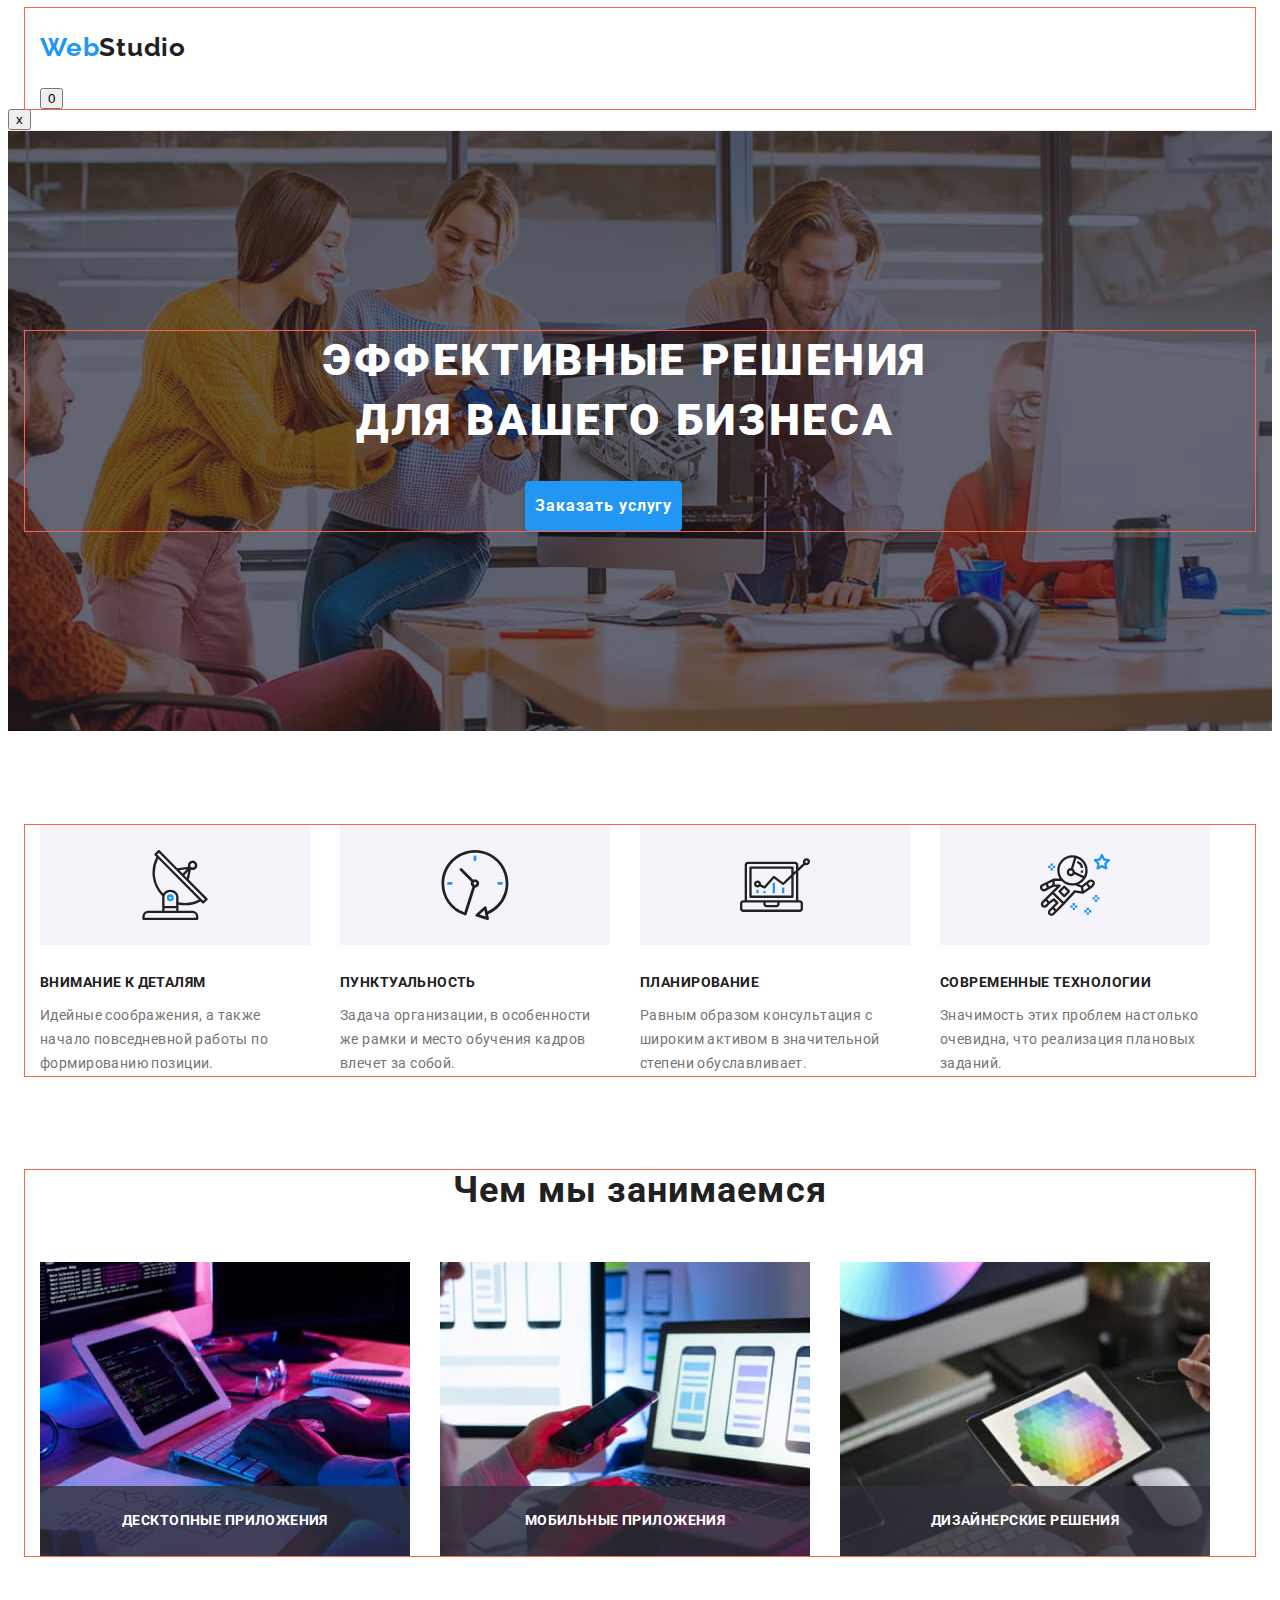
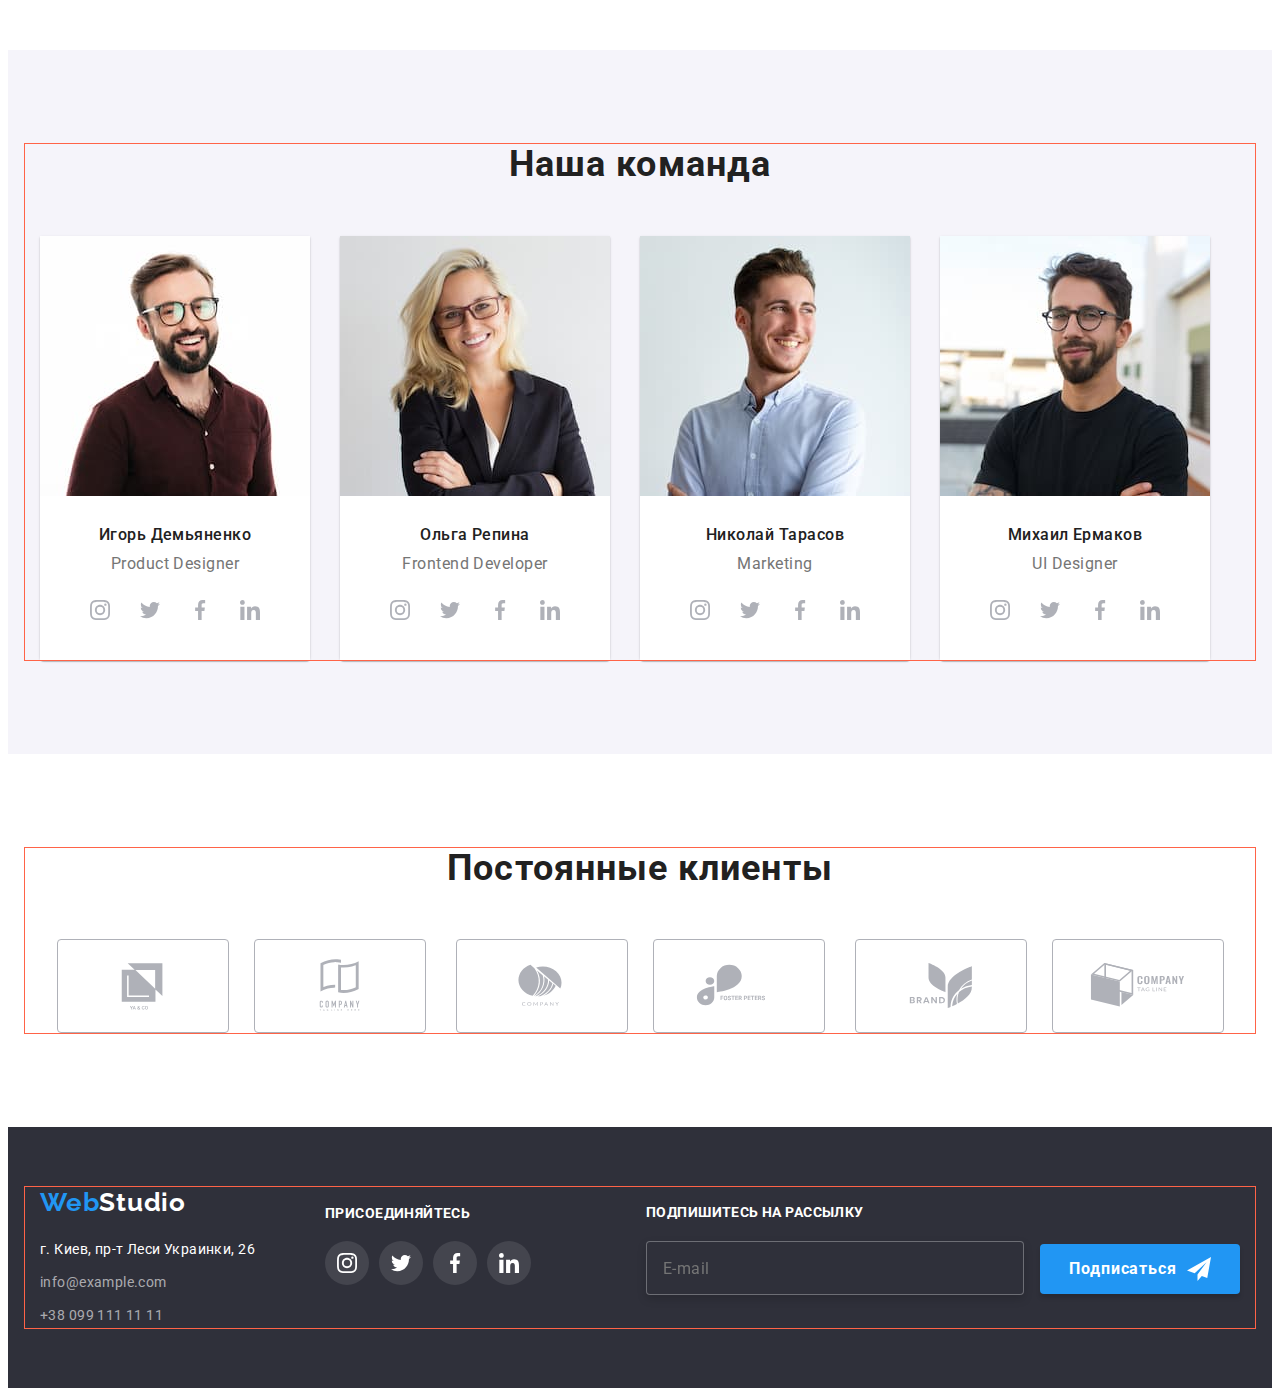
==== commit de283eea: "початок створення меню" ====
--- a/index.html
+++ b/index.html
@@ -18,7 +18,7 @@
 
 <body>
     <!-- Шапка сторінки -->
-    <!-- <header class="page-header">
+    <header class="page-header">
         <div class="container">
         <div class="header-style">
         <nav class="header-nav">
@@ -40,8 +40,16 @@
             </li>
         </ul>
         </div>
-        </div>
-    </header> -->
+        <button class="menu-open">
+            0
+        </button>
+        </div>
+        <div class="mob-menu">
+            <button class="menu-close">
+                x
+            </button>
+        </div>
+    </header>
     <!-- Унікальність сторінки -->
     <main class="page-main">
         <!-- Section 1 -->
@@ -141,15 +149,24 @@
             <h2 class="third-section__title">Чем мы занимаемся</h2>
             <ul class="third-section-list">
                 <li class="third-section-list__item">
-                    <img src="./images/img1.jpg" alt="copywriter" width="370" height="294">
+                    <picture>
+                        <source srcset="./images/desktop/box1.jpg 1x, ./images/desktop/box@2x.jpg 2x" media="(min-width:1200px)" />
+                        <img src="./images/img1.jpg" alt="copywriter">
+                    </picture>
                     <p class="third-section-list__text">ДЕСКТОПНЫЕ ПРИЛОЖЕНИЯ</p>
                 </li>
                 <li class="third-section-list__item">
-                    <img src="./images/img2.jpg" alt="photo" width="370" height="294"> 
+                    <picture>
+                        <source srcset="./images/desktop/box2.jpg 1x, ./images/desktop/box2@2x.jpg 2x" media="(min-width:1200px)" />
+                        <img src="./images/img2.jpg" alt="photo">
+                    </picture>
                     <p class="third-section-list__text">МОБИЛЬНЫЕ ПРИЛОЖЕНИЯ</p>
                 </li>
                 <li class="third-section-list__item">
-                    <img src="./images/img3.jpg" alt="drow" width="370" height="294"> 
+                    <picture>
+                        <source srcset="./images/desktop/box3.jpg 1x, ./images/desktop/box3@2x.jpg 2x" media="(min-width:1200px)" />
+                        <img src="./images/img3.jpg" alt="drow">
+                    </picture>
                     <p class="third-section-list__text">ДИЗАЙНЕРСКИЕ РЕШЕНИЯ</p>
                 </li>
             </ul>
@@ -164,18 +181,15 @@
                     <picture>
                         <source 
                         srcset="./images/desktop/img.jpg 1x, ./images/desktop/img@2x.jpg 2x" 
-                        media="(min-width:1200px)"
-                        type="img/web" 
+                        media="(min-width:1200px)" 
                         />
                         <source 
                         srcset="./images/tablet/img.jpg 1x, ./images/tablet/img@2x.jpg 2x" 
-                        media="(min-width:768px)"
-                        type="img/web" 
+                        media="(min-width:768px)" 
                         />
                         <source 
                         srcset="./images/mobile/img.jpg 1x, ./images/mobile/img@2x.jpg 2x" 
                         media="(min-width:480px)" 
-                        type="img/web"
                         />
                     <img src="./images/igor.jpg" alt="Igor">
                     <!-- width="270" height="260" -->
@@ -204,12 +218,10 @@
                         <source 
                         srcset="./images/desktop/img1.jpg 1x, ./images/desktop/img1@2x.jpg 2x" 
                         media="(min-width:1200px)"
-                        type="img/web" 
                         />
                         <source 
                         srcset="./images/tablet/img1.jpg 1x, ./images/tablet/img1@2x.jpg 2x" 
                         media="(min-width:768px)"
-                        type="img/web" 
                         />
                         <source 
                         srcset="./images/mobile/img1.jpg 1x, ./images/mobile/img1@2x.jpg 2x" 
@@ -242,12 +254,10 @@
                         <source 
                         srcset="./images/desktop/img2.jpg 1x, ./images/desktop/img2@2x.jpg 2x" 
                         media="(min-width:1200px)"
-                        type="img/web" 
                         />
                         <source 
                         srcset="./images/tablet/img2.jpg 1x, ./images/tablet/img2@2x.jpg 2x" 
                         media="(min-width:768px)"
-                        type="img/web" 
                         />
                         <source 
                         srcset="./images/mobile/img2.jpg 1x, ./images/mobile/img2@2x.jpg 2x" 
@@ -280,12 +290,10 @@
                         <source 
                         srcset="./images/desktop/img3.jpg 1x, ./images/desktop/img3@2x.jpg 2x" 
                         media="(min-width:1200px)"
-                        type="img/web" 
                         />
                         <source 
                         srcset="./images/tablet/img3.jpg 1x, ./images/tablet/img3@2x.jpg 2x" 
                         media="(min-width:768px)"
-                        type="img/web" 
                         />
                         <source 
                         srcset="./images/mobile/img3.jpg 1x, ./images/mobile/img3@2x.jpg 2x" 
--- a/css/main.min.css
+++ b/css/main.min.css
@@ -1,2 +1,2 @@
-:root{--blue-text-color: #2196f3;--title-text-color: #212121;--secondary-text-color: #ffffff;--primary-text-color: #757575;--support-text-color: rgba(255, 255, 255, 0.6);--color-four-section: #f5f4fa;--background-color-footer: #2f303a;--time-animation: 250ms;--cubik-transform: cubic-bezier(0.4, 0, 0.2, 1)}body{font-family:"Roboto", sans-serif;color:var(--title-text-color);font-style:normal}img{display:block;max-width:100%;height:auto}.container{padding-left:15px;padding-right:15px;width:100%;margin:0 auto;outline:1px solid tomato}@media screen and (min-width: 480px){.container{max-width:480px}}@media screen and (min-width: 768px){.container{max-width:768px}}@media screen and (min-width: 1200px){.container{max-width:1200px}}.page-header{background-color:var(--secondary-text-color);border-bottom:1px solid #ececec}.header-style{display:flex;align-items:center}.header-nav{display:flex;align-items:center;position:relative}.page-header__logo{color:var(--title-text-color);font-family:"Raleway", serif;font-style:normal;font-weight:bold;font-size:26px;line-height:1.19;letter-spacing:0.03em;text-decoration:none;width:145px;display:block;margin-right:auto;margin-top:24px;margin-bottom:25px}.page-header__logo-color,.page-footer__logo-color{color:var(--blue-text-color)}.page-header-list{list-style:none;display:flex;padding-left:93px;margin-top:0px;margin-bottom:0px}.page-header-list__item:not(:last-child){margin-right:50px}.header-right-list{display:flex;align-items:center;margin-left:auto;margin-top:0;margin-bottom:0;padding-left:0;list-style:none}.header-right__item{margin-right:30px}.header-right__item:last-child{margin-right:0}.header-right__item:hover,.header-right__item:focus{fill:var(--blue-text-color);transition:fill var(--time-animation) var(--cubik-transform)}.header-list__link{display:flex;padding-top:20px;padding-bottom:20px;transition:var(--time-animation) var(--cubik-transform);color:var(--title-text-color);text-decoration:none;font-family:"Roboto";font-style:normal;font-weight:500;font-size:14px;line-height:1.14;letter-spacing:0.02em}.header-list__link:hover,.header-list__link:focus{color:var(--blue-text-color);transition:color var(--time-animation) var(--cubik-transform)}.page-header .current{color:#2196f3;font-weight:500;font-size:14px}.page-header .current::after{position:absolute;bottom:0px;content:"";width:48px;height:4px;background-color:var(--blue-text-color);border-radius:4px;margin-top:28px}.page-header .current-portfolio::after{position:absolute;bottom:0px;content:"";width:78px;height:4px;background-color:var(--blue-text-color);border-radius:4px;margin-top:28px}.header-right__link{color:var(--primary-text-color);text-decoration:none;font-family:"Roboto";font-style:normal;font-weight:500;font-size:14px;line-height:1.14;letter-spacing:0.02em}.header-right__link:hover,.header-right__link:focus{color:var(--blue-text-color);transition:color var(--time-animation) var(--cubik-transform)}.header-right__link{display:flex;align-items:center;padding-top:20px;padding-bottom:20px;fill:var(--primary-text-color);transition:var(--time-animation) var(--cubik-transform)}.header-right__link:hover,.header-right__link:focus{fill:var(--blue-text-color);transition:fill var(--time-animation) var(--cubik-transform)}.header-right__icon{display:flex;align-items:center;margin-right:10px}.first-section{padding-top:118px;padding-bottom:118px}@media screen and (min-width: 1200px){.first-section{padding-top:200px;padding-bottom:200px}}.first-section__style{background-color:#2f303a;background-image:linear-gradient(rgba(47,48,58,0.4), rgba(47,48,58,0.4)),url("../../images/mobile/imghero.jpg");background-repeat:no-repeat;background-position:center}@media (min-device-pixel-ratio: 2), (min-resolution: 192dpi), (min-resolution: 2dppx){.first-section__style{background-image:linear-gradient(rgba(47,48,58,0.4), rgba(47,48,58,0.4)),url("../../images/mobile/imghero@2x.jpg")}}@media screen and (min-width: 768px){.first-section__style{background-image:linear-gradient(rgba(47,48,58,0.4), rgba(47,48,58,0.4)),url("../../images/tablet/imghero.jpg")}}@media screen and (min-width: 768px) and (min-device-pixel-ratio: 2), (min-resolution: 192dpi), (min-resolution: 2dppx){.first-section__style{background-image:linear-gradient(rgba(47,48,58,0.4), rgba(47,48,58,0.4)),url("../../images/tablet/imghero@2x.jpg")}}@media screen and (min-width: 1200px){.first-section__style{background-image:linear-gradient(rgba(47,48,58,0.4), rgba(47,48,58,0.4)),url("../../images/desktop/imghero.jpg")}}@media screen and (min-width: 1200px) and (min-device-pixel-ratio: 2), (min-resolution: 192dpi), (min-resolution: 2dppx){.first-section__style{background-image:linear-gradient(rgba(47,48,58,0.4), rgba(47,48,58,0.4)),url("../../images/desktop/imghero@2x.jpg")}}.first-section__title{color:var(--secondary-text-color);font-family:"Roboto";font-style:normal;font-weight:900;font-size:26px;line-height:1.61;text-align:center;letter-spacing:0.06em;width:360px;margin:0;margin-left:auto;margin-right:auto;margin-bottom:30px}@media screen and (min-width: 768px){.first-section__title{margin-right:189px;margin-left:189px}}@media screen and (min-width: 1200px){.first-section__title{font-size:44px;line-height:1.36;width:696px;display:inline-block;margin-bottom:30px;margin-left:237px;margin-right:237px;margin-top:0}}.first-section__btn{color:var(--secondary-text-color);background-color:var(--blue-text-color);font-family:"Roboto";font-style:normal;font-weight:bold;font-size:16px;line-height:1.87;text-align:center;letter-spacing:0.06em;padding:10px 31px;margin:0px 125px;box-shadow:0px 4px 4px rgba(0,0,0,0.15);border-radius:4px;border:none;transition:var(--time-animation) var(--cubik-transform)}.first-section__btn:hover,.first-section__btn:focus{color:var(--blue-text-color);background-color:var(--secondary-text-color);border:none;transition:background-color var(--time-animation) var(--cubik-transform),color var(--time-animation) var(--cubik-transform),border var(--time-animation) var(--cubik-transform)}@media screen and (min-width: 768px){.first-section__btn{margin-right:269px;margin-left:269px}}@media screen and (min-width: 1200px){.first-section__btn{display:inline-block;padding:10px;margin-top:0px;margin-left:485px;margin-right:485px}}.pointer{cursor:pointer}.backdrop{position:fixed;top:0;left:0;width:100vw;height:100vh;background-color:rgba(0,0,0,0.2);display:flex;align-items:center;justify-content:center;opacity:1;transition:opacity 250ms cubic-bezier(0.4, 0, 0.2, 1);z-index:2}.backdrop.is-hidden .modal{transform:scale(0.8)}.backdrop.is-hidden{opacity:0;pointer-events:none}.modal{position:relative;min-height:581px;min-width:528px;background-color:#fff;box-shadow:0px 1px 3px rgba(0,0,0,0.12),0px 1px 1px rgba(0,0,0,0.14),0px 2px 1px rgba(0,0,0,0.2);border-radius:4px;transform:scale(1);transition:transform 250ms cubic-bezier(0.4, 0, 0.2, 1)}.modal__btn{position:absolute;right:8px;top:8px;width:30px;height:30px;border:1px solid rgba(0,0,0,0.1);background-color:unset;border-radius:50%;padding:0;margin:0;display:flex;align-items:center;justify-content:center}.modal__close-icon{transition:var(--time-animation) var(--cubik-transform)}.modal__close-icon:hover,.modal__close-icon:focus{fill:var(--blue-text-color);cursor:pointer;transition:fill var(--time-animation) var(--cubik-transform)}.form{max-width:100%;margin-left:auto;margin-right:auto;padding:40px}.form__text{font-family:Roboto;font-style:normal;font-weight:bold;font-size:20px;line-height:1.15;text-align:center;letter-spacing:0.03em;color:#212121;display:flex;align-items:center;justify-content:center}.form-field{display:flex;flex-direction:column;margin-top:10px;position:relative}.form-field__label{font-family:Roboto;font-style:normal;font-weight:normal;font-size:12px;line-height:1.16;letter-spacing:0.01em;color:#757575;margin-bottom:4px}.form-field__input{width:448px;height:40px;border:1px solid rgba(33,33,33,0.2);border-radius:4px;padding:11px 42px;transition:var(--time-animation) var(--cubik-transform)}.form-field__input:hover,.form-field__input:focus{border-color:var(--blue-text-color);outline:none;cursor:pointer;transition:border-color var(--time-animation) var(--cubik-transform)}.form-field__icon{right:0;left:0;position:absolute;transform:translateY(60%);margin-left:12px;transition:var(--time-animation) var(--cubik-transform)}.form-field__icon:hover,.form-field__icon:focus{fill:var(--blue-text-color);cursor:pointer;transition:fill var(--time-animation) var(--cubik-transform)}.form-field__input:hover+.form-field__icon,.form-field__input:focus+.form-field__icon{fill:var(--blue-text-color);transition:fill var(--time-animation) var(--cubik-transform)}.form-field__textarea{padding:12px 16px;width:448px;height:120px;resize:none;border:1px solid rgba(33,33,33,0.2);border-radius:4px;transition:var(--time-animation) var(--cubik-transform)}.form-field__textarea:hover,.form-field__textarea:focus{border-color:var(--blue-text-color);outline:none;cursor:pointer;transition:border-color var(--time-animation) var(--cubik-transform)}.form-field textarea::placeholder{font-family:Roboto;font-style:normal;font-weight:normal;font-size:14px;line-height:1.14;letter-spacing:0.01em;color:rgba(117,117,117,0.5)}.form-checkbox{position:relative;display:flex;align-items:center;justify-content:center;margin-top:20px;margin-bottom:30px}.form-checkbox__text{font-family:Roboto;font-style:normal;font-weight:normal;font-size:14px;line-height:1.71;letter-spacing:0.03em;color:#757575;display:flex;align-items:center}.form-checkbox__input{position:absolute;width:1px;height:1px;margin:-1px;border:0;padding:0;clip:rect(0 0 0 0);overflow:hidden}.form-checkbox__icon-border{display:inline-block;width:16px;height:15px;border:2px solid #212121;border-radius:3px;margin-right:8px;position:relative}.form-checkbox__input:checked+.form-checkbox__icon-border{border-color:transparent;background-color:var(--blue-text-color);background-image:url("../images/check.svg");background-size:contain;background-origin:border-box;background-repeat:no-repeat;background-position:0% 50%}.form-checkbox__contract-link{color:var(--blue-text-color);font-family:Roboto;font-style:normal;font-weight:normal;font-size:14px;line-height:1.71;letter-spacing:0.03em;margin-left:4px}.form-checkbox__contract-link:hover,.form-checkbox__contract-link:focus{color:var(--blue-text-color)}.form-button{width:200px;height:50px;display:flex;margin-left:auto;margin-right:auto;align-items:center;justify-content:center;font-family:Roboto;font-style:normal;font-weight:bold;font-size:16px;line-height:1.87;letter-spacing:0.06em;color:#ffffff;padding:0;background-color:var(--blue-text-color);box-shadow:0px 4px 4px rgba(0,0,0,0.15);border-radius:4px;border:none;cursor:pointer}.second-section{background-color:var(--secondary-text-color);margin-top:0px;margin-bottom:0px;padding-top:60px;padding-bottom:60px}@media screen and (min-width: 768px){.second-section{padding-top:60px;padding-bottom:60px}}@media screen and (min-width: 1200px){.second-section{padding-top:94px;padding-bottom:94px}}.second-section-list{list-style:none;margin-top:0px;margin-bottom:0px;padding-left:0px;display:flex;flex-wrap:wrap}@media screen and (min-width: 768px) and (max-width: 1199px){.second-section-list{margin-left:-15px;margin-right:-15px}}@media screen and (min-width: 768px) and (max-width: 1199px){.second-section-list__item:not(:last-child){margin-bottom:15px}}@media screen and (min-width: 768px) and (max-width: 1199px){.second-section-list__item:nth-child(-n+2){margin-top:0px}}@media screen and (min-width: 768px) and (max-width: 1199px){.second-section-list__item:nth-last-child(-n+2){margin-bottom:0px}}@media screen and (min-width: 768px) and (max-width: 1199px){.second-section-list__item{width:calc((100% - 15px * 4) / 2);margin:15px}}@media screen and (min-width: 1200px){.second-section-list__item{width:270px;margin-right:30px}.second-section-list__item:nth-child(4n){margin-right:0}}.second-section-list__thumb{background-color:#f5f4fa;margin-bottom:30px;height:120px;display:flex;align-items:center;justify-content:center}@media screen and (min-width: 768px) and (max-width: 1199px){.second-section-list__thumb{width:357px}}.second-section-list__icon{display:flex;align-items:center}.second-section-list__title{color:var(--title-text-color);font-family:Roboto;font-style:normal;font-weight:bold;font-size:14px;line-height:1.14;letter-spacing:0.03em;margin-top:0px;margin-bottom:0px;display:flex;justify-content:center}@media screen and (min-width: 1200px){.second-section-list__title{display:block}}.second-section-list__text{color:var(--primary-text-color);font-family:Roboto;font-style:normal;font-weight:normal;font-size:14px;line-height:1.71;letter-spacing:0.03em;margin-bottom:0;margin-top:10px}@media screen and (min-width: 1200px){.second-section-list__text{margin-top:14px}}.third-section{padding-bottom:94px}@media screen and (min-width: 0px) and (max-width: 1199px){.third-section{display:none}}.third-section__title{color:var(--title-text-color);font-family:Roboto;font-style:normal;font-weight:bold;font-size:36px;line-height:1.16;text-align:center;letter-spacing:0.03em;display:block;margin-top:0;margin-bottom:50px;margin-right:0;margin-left:0}.third-section-list{list-style:none;display:flex;margin-top:0;margin-bottom:0;padding-left:0;margin-right:0}.third-section-list__item{display:flex;width:370px;margin-right:30px;position:relative;align-items:center;justify-content:center;z-index:1}.third-section-list__item:nth-child(3n){margin-right:0}.third-section-list__text{font-family:Roboto;font-style:normal;font-weight:bold;font-size:14px;line-height:1.14;text-align:center;letter-spacing:0.03em;text-transform:uppercase;display:flex;position:absolute;bottom:0px;margin:0;color:#fff;background-color:rgba(47,48,58,0.8);height:70px;width:370px;align-items:center;justify-content:center}.four-section{background-color:var(--color-four-section);margin-bottom:0px;padding-bottom:60px;padding-top:60px}@media screen and (min-width: 1200px){.four-section{padding-bottom:94px;padding-top:94px}}.four-section__team{color:var(--title-text-color);font-family:Roboto;font-style:normal;font-weight:bold;font-size:28px;line-height:1.17;text-align:center;letter-spacing:0.03em;display:block;margin-top:0;margin-bottom:30px;margin-right:0;margin-left:0}@media screen and (min-width: 1200px){.four-section__team{font-size:36px;line-height:1.16;margin-bottom:50px}}.four-section-list{list-style:none;margin-top:0px;margin-bottom:0px;padding-left:0px}@media screen and (min-width: 1200px){.four-section-list{display:flex}}.four-section-list__item{display:inline-block;width:450px;height:auto;box-shadow:0px 1px 3px rgba(0,0,0,0.12),0px 1px 1px rgba(0,0,0,0.14),0px 2px 1px rgba(0,0,0,0.2);border-radius:0px 0px 4px 4px;margin-right:0}.four-section-list__item:not(:nth-child(4n)){margin-bottom:30px}@media screen and (min-width: 1200px){.four-section-list__item:not(:nth-child(4n)){margin-bottom:0}}@media screen and (min-width: 768px) and (max-width: 1199px){.four-section-list__item:not(:nth-child(2n)){margin-right:30px}}@media screen and (min-width: 768px) and (max-width: 1199px){.four-section-list__item:not(:nth-child(2n+1)){margin-right:-15px;margin-bottom:30px}}@media screen and (min-width: 768px) and (max-width: 1199px){.four-section-list__item:nth-child(n+2){margin-bottom:0px}}@media screen and (min-width: 768px) and (max-width: 1199px){.four-section-list__item{width:352px}}@media screen and (min-width: 1200px){.four-section-list__item{width:270px;margin-right:30px}}@media screen and (min-width: 1200px){.four-section-list__item:nth-child(4n){margin-right:0}}.four-section-list__underside{padding-top:30px;padding-bottom:24px;background-color:#fff}@media screen and (min-width: 1200px){.four-section-list__underside{padding-bottom:30px}}.four-section-list__title{color:var(--title-text-color);font-family:Roboto;font-style:normal;font-weight:500;font-size:16px;line-height:1.18;text-align:center;letter-spacing:0.03em;margin-top:0;margin-bottom:10px}.four-section-list__text{color:var(--primary-text-color);font-family:Roboto;font-style:normal;font-weight:normal;font-size:16px;line-height:1.18;text-align:center;letter-spacing:0.03em;margin-bottom:16px;margin-top:0px}.social-list{list-style:none;display:flex;margin-bottom:0;margin-top:0;justify-content:center;padding:0}.social-list__item{width:40px;height:40px;padding:0;border:none;color:#afb1b8;border-radius:50%;align-items:center;display:flex;justify-content:center;margin-right:10px}.social-list__item:nth-child(4n){margin-right:0}.social-list__link{display:flex;justify-content:center;align-items:center;width:40px;height:40px;border-radius:50%;transition:var(--time-animation) var(--cubik-transform)}.social-list__link:hover,.social-list__link:focus{background-color:var(--blue-text-color);transition:background-color var(--time-animation) var(--cubik-transform)}.social-list__icon{display:flex;fill:#afb1b8}.social-list__icon:hover{fill:#ffffff;transition:fill var(--time-animation) var(--cubik-transform)}.social-list__link:hover .social-list__icon,.social-list__link:focus .social-list__icon{fill:#fff}.center-part__link:hover .social-list__icon,.center-part__link:focus .social-list__icon{fill:#fff;transition:fill var(--time-animation) var(--cubik-transform)}.five-section{margin-bottom:0px;padding-bottom:60px;padding-top:60px}@media screen and (min-width: 1200px){.five-section{padding-top:94px;padding-bottom:94px}}.five-section__title{color:var(--title-text-color);font-family:Roboto;font-style:normal;font-weight:bold;font-size:28px;line-height:1.17;text-align:center;letter-spacing:0.03em;margin-top:0;margin-bottom:30px}@media screen and (min-width: 1200px){.five-section__title{font-size:36px;line-height:1.16;margin-bottom:50px}}.five-section-list{list-style:none;margin-bottom:0;margin-top:0;justify-content:center;padding:0}@media screen and (min-width: 768px) and (max-width: 1199px){.five-section-list{margin-right:-30px}}@media screen and (min-width: 1200px){.five-section-list{font-size:36px;line-height:1.16;margin-bottom:0;display:flex}}.five-section-list__item{display:inline-block}.five-section-list__item:nth-child(6n){margin-right:0}.five-section-list__item:nth-child(2n+1){margin-right:25px}.five-section-list__item:nth-child(-n+4){margin-bottom:30px}@media screen and (min-width: 768px) and (max-width: 1199px){.five-section-list__item{margin-right:27px}}@media screen and (min-width: 768px) and (max-width: 1199px){.five-section-list__item{width:226px}}@media screen and (min-width: 768px) and (max-width: 1199px){.five-section-list__item:nth-child(n+3){margin-bottom:0}}@media screen and (min-width: 1200px){.five-section-list__item{margin-right:30px}}@media screen and (min-width: 1200px){.five-section-list__item:nth-child(-n+4){margin-bottom:0px}}.five-section-list__link{border:1px solid #afb1b8;border-radius:4px;width:210px;padding:16px 52px;display:flex;transition:var(--time-animation) var(--cubik-transform)}.five-section-list__link:hover{border-color:var(--blue-text-color);transition:border-color var(--time-animation) var(--cubik-transform)}@media screen and (min-width: 768px) and (max-width: 1199px){.five-section-list__link{width:226px;padding:16px 60px}}@media screen and (min-width: 1200px){.five-section-list__link{padding:16px 32px;width:auto}}.five-section-list__icon{display:flex;fill:#afb1b8;transition:var(--time-animation) var(--cubik-transform)}.five-section-list__icon:hover{fill:var(--blue-text-color);cursor:pointer;transition:fill var(--time-animation) var(--cubik-transform)}.five-section-list__link:hover .five-section-list__icon,.five-section-list__link:focus .five-section-list__icon{fill:var(--blue-text-color);transition:fill var(--time-animation) var(--cubik-transform)}.page-footer{background-color:var(--background-color-footer);padding-top:60px;padding-bottom:60px}@media screen and (min-width: 768px){.footer{display:flex;justify-content:space-around;flex-wrap:wrap}}@media screen and (min-width: 1200px){.footer{display:flex;justify-content:center}}.page-footer__left-part{flex-direction:column;text-align:center}@media screen and (min-width: 1200px){.page-footer__left-part{margin-right:70px}}.left-part__link{color:var(--secondary-text-color);font-family:"Raleway", serif;font-style:normal;font-weight:bold;font-size:24px;line-height:1.16;letter-spacing:0.03em;text-decoration:none;width:145px;display:inline-block;margin-top:0px;margin-bottom:20px;margin-right:0;margin-left:0}.page-footer__logo-color{color:var(--blue-text-color)}.page-footer-location{color:var(--secondary-text-color);font-family:Roboto;font-style:normal;font-weight:normal;font-size:14px;line-height:1.71;letter-spacing:0.03em}.page-footer-location__link{display:inline-block;margin-top:9px;color:var(--support-text-color);text-decoration:none;transition:var(--time-animation) var(--cubik-transform)}.page-footer-location__link:hover,.page-footer-location__link:focus{color:var(--blue-text-color);transition:color var(--time-animation) var(--cubik-transform)}.page-footer__center-part{align-items:center;justify-content:center;padding-top:60px}@media screen and (min-width: 768px){.page-footer__center-part{padding-top:5px}}.center-part__text{font-family:Roboto;font-style:normal;font-weight:bold;font-size:14px;line-height:16px;letter-spacing:0.03em;text-transform:uppercase;color:#fff;display:flex;margin-bottom:20px;margin-top:0;flex-direction:column;text-align:center}.center-part__list{list-style:none;margin:0;padding:0;align-items:center;justify-content:center;display:flex}.center-part__item{margin-right:10px}.center-part__item:nth-child(4n){margin-right:0}.center-part__link{display:flex;justify-content:center;align-items:center;width:44px;height:44px;border-radius:50%;background-color:rgba(255,255,255,0.1);transition:var(--time-animation) var(--cubik-transform)}.center-part__link:hover,.center-part__link:focus{background-color:var(--blue-text-color);transition:background-color var(--time-animation) var(--cubik-transform)}.center-part__icon{display:flex;fill:#fff}.page-footer__right-part{align-items:center;justify-content:center;margin-left:auto;text-align:center;padding-top:60px}@media screen and (min-width: 768px){.page-footer__right-part{margin-right:auto}}@media screen and (min-width: 1200px){.page-footer__right-part{margin-right:0;padding-top:18px;text-align:unset}}.right-part__text{font-family:Roboto;font-style:normal;font-weight:bold;font-size:14px;line-height:1.14;letter-spacing:0.03em;text-transform:uppercase;color:#ffffff;margin-top:0;margin-bottom:20px;flex-direction:column;text-align:center}@media screen and (min-width: 768px){.right-part__text{flex-direction:unset;text-align:unset}}.right-part__input{width:100%;height:50px;font-family:Roboto;font-style:normal;font-weight:normal;font-size:16px;line-height:1.25;letter-spacing:0.03em;color:rgba(255,255,255,0.6);background-color:var(--background-color-footer);border:1px solid rgba(255,255,255,0.3);filter:drop-shadow(0px 4px 4px rgba(0,0,0,0.15));border-radius:4px;padding-left:16px}@media screen and (min-width: 1200px){.right-part__input{width:358px}}.page-footer-button{width:200px;height:50px;font-family:Roboto;font-style:normal;font-weight:bold;font-size:16px;line-height:1.87;letter-spacing:0.06em;color:#ffffff;background-color:var(--blue-text-color);box-shadow:0px 4px 4px rgba(0,0,0,0.15);border-radius:4px;border:none;padding:0;display:inline-flex;align-items:center;justify-content:center;cursor:pointer;margin-top:20px}@media screen and (min-width: 1200px){.page-footer-button{margin-left:12px;margin-top:0px}}.page-footer-button__icon{fill:#fff;margin-left:10px}.first-section-portfolio{padding-top:94px;padding-bottom:94px}.first-section-portfolio-list{list-style:none;display:flex;align-items:center;justify-content:center;padding:0;padding-top:0px;margin-bottom:50px;margin-top:0}.first-section-portfolio-list__item{display:flex;padding:0;margin-top:0px;margin-right:8px}.first-section-portfolio-list__item:nth-child(5n){margin-right:0}.first-section-portfolio-list__btn{color:var(--title-text-color);font-family:Roboto;font-style:normal;font-weight:500;font-size:16px;line-height:1.62;text-align:center;letter-spacing:0.03em;display:flex;padding:6px 22px;margin:0px;border:1px solid #f5f4fa;border:none;border-radius:4px;transition:var(--time-animation) var(--cubik-transform)}.first-section-portfolio-list__btn:hover,.first-section-portfolio-list__btn:focus{box-shadow:0px 3px 1px rgba(0,0,0,0.1),0px 1px 2px rgba(0,0,0,0.08),0px 2px 2px rgba(0,0,0,0.12);transition:box-shadow var(--time-animation) var(--cubik-transform)}.first-section-portfolio-list__btn:hover,.first-section-portfolio-list__btn:focus{color:var(--secondary-text-color);background-color:var(--blue-text-color);transition:background-color var(--time-animation) var(--cubik-transform)}.pointer{cursor:pointer}.portfolio-second-list{list-style:none;margin-top:0px;margin-bottom:0px;padding-left:0px;display:flex;flex-wrap:wrap}.portfolio-second-list__item{width:370px;margin-right:30px;margin-bottom:30px}.portfolio-second-list__item:hover,.portfolio-second-list__item:focus{box-shadow:0px 1px 1px rgba(0,0,0,0.12),0px 4px 4px rgba(0,0,0,0.06),1px 4px 6px rgba(0,0,0,0.16);cursor:pointer;transition:box-shadow var(--time-animation) var(--cubik-transform)}.portfolio-second-list__item:nth-child(3n){margin-right:0px}.portfolio-second-list__item:nth-last-child(-n+3){margin-bottom:0px}.portfolio-second-list__thumb{position:relative;overflow:hidden}.portfolio-second-list__thumb::before{position:absolute;display:inline-block;content:"";width:100%;height:100%}.portfolio-second-list__item:hover .portfolio-second-list__thumb::before{transform:translateY(0%);transition:transform 550ms cubic-bezier(0.4, 0, 0.2, 1)}.portfolio-second-list__text-thumb{position:absolute;top:0;left:0;padding:63px 24px;margin:0;color:#ffffff;font-family:Roboto;font-style:normal;font-weight:normal;font-size:18px;line-height:1.55;letter-spacing:0.03em;width:370px;height:294px;background-color:rgba(33,150,243,0.9);transform:translateY(105%);transition:transform 550ms cubic-bezier(0.4, 0, 0.2, 1)}.portfolio-second-list__item:hover .portfolio-second-list__text-thumb{transform:translateY(0%);transition:transform 550ms cubic-bezier(0.4, 0, 0.2, 1)}.portfolio-card-border{padding:20px 24px;border:1px solid #eeeeee}.portfolio-second-list__title{color:var(--title-text-color);font-family:Roboto;font-style:normal;font-weight:bold;font-size:18px;line-height:2;letter-spacing:0.06em;margin-bottom:4px;margin-top:0}.portfolio-second-list__text{color:var(--primary-text-color);font-family:Roboto;font-style:normal;font-weight:normal;font-size:16px;line-height:1.87;letter-spacing:0.03em;margin-bottom:0;margin-top:0}
+:root{--blue-text-color: #2196f3;--title-text-color: #212121;--secondary-text-color: #ffffff;--primary-text-color: #757575;--support-text-color: rgba(255, 255, 255, 0.6);--color-four-section: #f5f4fa;--background-color-footer: #2f303a;--time-animation: 250ms;--cubik-transform: cubic-bezier(0.4, 0, 0.2, 1)}body{font-family:"Roboto", sans-serif;color:var(--title-text-color);font-style:normal}img{display:block;max-width:100%;height:auto}.container{padding-left:15px;padding-right:15px;width:100%;margin:0 auto;outline:1px solid tomato}@media screen and (min-width: 480px){.container{max-width:480px}}@media screen and (min-width: 768px){.container{max-width:768px}}@media screen and (min-width: 1200px){.container{max-width:1200px}}.page-header{background-color:var(--secondary-text-color);border-bottom:1px solid #ececec}.header-style{display:flex;align-items:center}.header-nav{display:flex;align-items:center;position:relative}.page-header__logo{color:var(--title-text-color);font-family:"Raleway", serif;font-style:normal;font-weight:bold;font-size:26px;line-height:1.19;letter-spacing:0.03em;text-decoration:none;width:145px;display:block;margin-right:auto;margin-top:24px;margin-bottom:25px}.page-header__logo-color,.page-footer__logo-color{color:var(--blue-text-color)}.page-header-list{list-style:none;display:flex;padding-left:93px;margin-top:0px;margin-bottom:0px;display:none}.page-header-list__item:not(:last-child){margin-right:50px}.header-right-list{display:flex;align-items:center;margin-left:auto;margin-top:0;margin-bottom:0;padding-left:0;list-style:none;display:none}.header-right__item{margin-right:30px}.header-right__item:last-child{margin-right:0}.header-right__item:hover,.header-right__item:focus{fill:var(--blue-text-color);transition:fill var(--time-animation) var(--cubik-transform)}.header-list__link{display:flex;padding-top:20px;padding-bottom:20px;transition:var(--time-animation) var(--cubik-transform);color:var(--title-text-color);text-decoration:none;font-family:"Roboto";font-style:normal;font-weight:500;font-size:14px;line-height:1.14;letter-spacing:0.02em}.header-list__link:hover,.header-list__link:focus{color:var(--blue-text-color);transition:color var(--time-animation) var(--cubik-transform)}.page-header .current{color:#2196f3;font-weight:500;font-size:14px}.page-header .current::after{position:absolute;bottom:0px;content:"";width:48px;height:4px;background-color:var(--blue-text-color);border-radius:4px;margin-top:28px}.page-header .current-portfolio::after{position:absolute;bottom:0px;content:"";width:78px;height:4px;background-color:var(--blue-text-color);border-radius:4px;margin-top:28px}.header-right__link{color:var(--primary-text-color);text-decoration:none;font-family:"Roboto";font-style:normal;font-weight:500;font-size:14px;line-height:1.14;letter-spacing:0.02em}.header-right__link:hover,.header-right__link:focus{color:var(--blue-text-color);transition:color var(--time-animation) var(--cubik-transform)}.header-right__link{display:flex;align-items:center;padding-top:20px;padding-bottom:20px;fill:var(--primary-text-color);transition:var(--time-animation) var(--cubik-transform)}.header-right__link:hover,.header-right__link:focus{fill:var(--blue-text-color);transition:fill var(--time-animation) var(--cubik-transform)}.header-right__icon{display:flex;align-items:center;margin-right:10px}.first-section{padding-top:118px;padding-bottom:118px}@media screen and (min-width: 1200px){.first-section{padding-top:200px;padding-bottom:200px}}.first-section__style{background-color:#2f303a;background-image:linear-gradient(rgba(47,48,58,0.4), rgba(47,48,58,0.4)),url("../../images/mobile/imghero.jpg");background-repeat:no-repeat;background-position:center}@media (min-device-pixel-ratio: 2), (min-resolution: 192dpi), (min-resolution: 2dppx){.first-section__style{background-image:linear-gradient(rgba(47,48,58,0.4), rgba(47,48,58,0.4)),url("../../images/mobile/imghero@2x.jpg")}}@media screen and (min-width: 768px){.first-section__style{background-image:linear-gradient(rgba(47,48,58,0.4), rgba(47,48,58,0.4)),url("../../images/tablet/imghero.jpg")}}@media screen and (min-width: 768px) and (min-device-pixel-ratio: 2), (min-resolution: 192dpi), (min-resolution: 2dppx){.first-section__style{background-image:linear-gradient(rgba(47,48,58,0.4), rgba(47,48,58,0.4)),url("../../images/tablet/imghero@2x.jpg")}}@media screen and (min-width: 1200px){.first-section__style{background-image:linear-gradient(rgba(47,48,58,0.4), rgba(47,48,58,0.4)),url("../../images/desktop/imghero.jpg")}}@media screen and (min-width: 1200px) and (min-device-pixel-ratio: 2), (min-resolution: 192dpi), (min-resolution: 2dppx){.first-section__style{background-image:linear-gradient(rgba(47,48,58,0.4), rgba(47,48,58,0.4)),url("../../images/desktop/imghero@2x.jpg")}}.first-section__title{color:var(--secondary-text-color);font-family:"Roboto";font-style:normal;font-weight:900;font-size:26px;line-height:1.61;text-align:center;letter-spacing:0.06em;width:360px;margin:0;margin-left:auto;margin-right:auto;margin-bottom:30px}@media screen and (min-width: 768px){.first-section__title{margin-right:189px;margin-left:189px}}@media screen and (min-width: 1200px){.first-section__title{font-size:44px;line-height:1.36;width:696px;display:inline-block;margin-bottom:30px;margin-left:237px;margin-right:237px;margin-top:0}}.first-section__btn{color:var(--secondary-text-color);background-color:var(--blue-text-color);font-family:"Roboto";font-style:normal;font-weight:bold;font-size:16px;line-height:1.87;text-align:center;letter-spacing:0.06em;padding:10px 31px;margin:0px 125px;box-shadow:0px 4px 4px rgba(0,0,0,0.15);border-radius:4px;border:none;transition:var(--time-animation) var(--cubik-transform)}.first-section__btn:hover,.first-section__btn:focus{color:var(--blue-text-color);background-color:var(--secondary-text-color);border:none;transition:background-color var(--time-animation) var(--cubik-transform),color var(--time-animation) var(--cubik-transform),border var(--time-animation) var(--cubik-transform)}@media screen and (min-width: 768px){.first-section__btn{margin-right:269px;margin-left:269px}}@media screen and (min-width: 1200px){.first-section__btn{display:inline-block;padding:10px;margin-top:0px;margin-left:485px;margin-right:485px}}.pointer{cursor:pointer}.backdrop{position:fixed;top:0;left:0;width:100vw;height:100vh;background-color:rgba(0,0,0,0.2);display:flex;align-items:center;justify-content:center;opacity:1;transition:opacity 250ms cubic-bezier(0.4, 0, 0.2, 1);z-index:2}.backdrop.is-hidden .modal{transform:scale(0.8)}.backdrop.is-hidden{opacity:0;pointer-events:none}.modal{position:relative;min-height:581px;min-width:528px;background-color:#fff;box-shadow:0px 1px 3px rgba(0,0,0,0.12),0px 1px 1px rgba(0,0,0,0.14),0px 2px 1px rgba(0,0,0,0.2);border-radius:4px;transform:scale(1);transition:transform 250ms cubic-bezier(0.4, 0, 0.2, 1)}.modal__btn{position:absolute;right:8px;top:8px;width:30px;height:30px;border:1px solid rgba(0,0,0,0.1);background-color:unset;border-radius:50%;padding:0;margin:0;display:flex;align-items:center;justify-content:center}.modal__close-icon{transition:var(--time-animation) var(--cubik-transform)}.modal__close-icon:hover,.modal__close-icon:focus{fill:var(--blue-text-color);cursor:pointer;transition:fill var(--time-animation) var(--cubik-transform)}.form{max-width:100%;margin-left:auto;margin-right:auto;padding:40px}.form__text{font-family:Roboto;font-style:normal;font-weight:bold;font-size:20px;line-height:1.15;text-align:center;letter-spacing:0.03em;color:#212121;display:flex;align-items:center;justify-content:center}.form-field{display:flex;flex-direction:column;margin-top:10px;position:relative}.form-field__label{font-family:Roboto;font-style:normal;font-weight:normal;font-size:12px;line-height:1.16;letter-spacing:0.01em;color:#757575;margin-bottom:4px}.form-field__input{width:448px;height:40px;border:1px solid rgba(33,33,33,0.2);border-radius:4px;padding:11px 42px;transition:var(--time-animation) var(--cubik-transform)}.form-field__input:hover,.form-field__input:focus{border-color:var(--blue-text-color);outline:none;cursor:pointer;transition:border-color var(--time-animation) var(--cubik-transform)}.form-field__icon{right:0;left:0;position:absolute;transform:translateY(60%);margin-left:12px;transition:var(--time-animation) var(--cubik-transform)}.form-field__icon:hover,.form-field__icon:focus{fill:var(--blue-text-color);cursor:pointer;transition:fill var(--time-animation) var(--cubik-transform)}.form-field__input:hover+.form-field__icon,.form-field__input:focus+.form-field__icon{fill:var(--blue-text-color);transition:fill var(--time-animation) var(--cubik-transform)}.form-field__textarea{padding:12px 16px;width:448px;height:120px;resize:none;border:1px solid rgba(33,33,33,0.2);border-radius:4px;transition:var(--time-animation) var(--cubik-transform)}.form-field__textarea:hover,.form-field__textarea:focus{border-color:var(--blue-text-color);outline:none;cursor:pointer;transition:border-color var(--time-animation) var(--cubik-transform)}.form-field textarea::placeholder{font-family:Roboto;font-style:normal;font-weight:normal;font-size:14px;line-height:1.14;letter-spacing:0.01em;color:rgba(117,117,117,0.5)}.form-checkbox{position:relative;display:flex;align-items:center;justify-content:center;margin-top:20px;margin-bottom:30px}.form-checkbox__text{font-family:Roboto;font-style:normal;font-weight:normal;font-size:14px;line-height:1.71;letter-spacing:0.03em;color:#757575;display:flex;align-items:center}.form-checkbox__input{position:absolute;width:1px;height:1px;margin:-1px;border:0;padding:0;clip:rect(0 0 0 0);overflow:hidden}.form-checkbox__icon-border{display:inline-block;width:16px;height:15px;border:2px solid #212121;border-radius:3px;margin-right:8px;position:relative}.form-checkbox__input:checked+.form-checkbox__icon-border{border-color:transparent;background-color:var(--blue-text-color);background-image:url("../images/check.svg");background-size:contain;background-origin:border-box;background-repeat:no-repeat;background-position:0% 50%}.form-checkbox__contract-link{color:var(--blue-text-color);font-family:Roboto;font-style:normal;font-weight:normal;font-size:14px;line-height:1.71;letter-spacing:0.03em;margin-left:4px}.form-checkbox__contract-link:hover,.form-checkbox__contract-link:focus{color:var(--blue-text-color)}.form-button{width:200px;height:50px;display:flex;margin-left:auto;margin-right:auto;align-items:center;justify-content:center;font-family:Roboto;font-style:normal;font-weight:bold;font-size:16px;line-height:1.87;letter-spacing:0.06em;color:#ffffff;padding:0;background-color:var(--blue-text-color);box-shadow:0px 4px 4px rgba(0,0,0,0.15);border-radius:4px;border:none;cursor:pointer}.second-section{background-color:var(--secondary-text-color);margin-top:0px;margin-bottom:0px;padding-top:60px;padding-bottom:60px}@media screen and (min-width: 768px){.second-section{padding-top:60px;padding-bottom:60px}}@media screen and (min-width: 1200px){.second-section{padding-top:94px;padding-bottom:94px}}.second-section-list{list-style:none;margin-top:0px;margin-bottom:0px;padding-left:0px;display:flex;flex-wrap:wrap}@media screen and (min-width: 768px) and (max-width: 1199px){.second-section-list{margin-left:-15px;margin-right:-15px}}@media screen and (min-width: 768px) and (max-width: 1199px){.second-section-list__item:not(:last-child){margin-bottom:15px}}@media screen and (min-width: 768px) and (max-width: 1199px){.second-section-list__item:nth-child(-n+2){margin-top:0px}}@media screen and (min-width: 768px) and (max-width: 1199px){.second-section-list__item:nth-last-child(-n+2){margin-bottom:0px}}@media screen and (min-width: 768px) and (max-width: 1199px){.second-section-list__item{width:calc((100% - 15px * 4) / 2);margin:15px}}@media screen and (min-width: 1200px){.second-section-list__item{width:270px;margin-right:30px}.second-section-list__item:nth-child(4n){margin-right:0}}.second-section-list__thumb{background-color:#f5f4fa;margin-bottom:30px;height:120px;display:flex;align-items:center;justify-content:center}@media screen and (min-width: 768px) and (max-width: 1199px){.second-section-list__thumb{width:357px}}.second-section-list__icon{display:flex;align-items:center}.second-section-list__title{color:var(--title-text-color);font-family:Roboto;font-style:normal;font-weight:bold;font-size:14px;line-height:1.14;letter-spacing:0.03em;margin-top:0px;margin-bottom:0px;display:flex;justify-content:center}@media screen and (min-width: 1200px){.second-section-list__title{display:block}}.second-section-list__text{color:var(--primary-text-color);font-family:Roboto;font-style:normal;font-weight:normal;font-size:14px;line-height:1.71;letter-spacing:0.03em;margin-bottom:0;margin-top:10px}@media screen and (min-width: 1200px){.second-section-list__text{margin-top:14px}}.third-section{padding-bottom:94px}@media screen and (min-width: 0px) and (max-width: 1199px){.third-section{display:none}}.third-section__title{color:var(--title-text-color);font-family:Roboto;font-style:normal;font-weight:bold;font-size:36px;line-height:1.16;text-align:center;letter-spacing:0.03em;display:block;margin-top:0;margin-bottom:50px;margin-right:0;margin-left:0}.third-section-list{list-style:none;display:flex;margin-top:0;margin-bottom:0;padding-left:0;margin-right:0}.third-section-list__item{display:flex;width:370px;margin-right:30px;position:relative;align-items:center;justify-content:center;z-index:1}.third-section-list__item:nth-child(3n){margin-right:0}.third-section-list__text{font-family:Roboto;font-style:normal;font-weight:bold;font-size:14px;line-height:1.14;text-align:center;letter-spacing:0.03em;text-transform:uppercase;display:flex;position:absolute;bottom:0px;margin:0;color:#fff;background-color:rgba(47,48,58,0.8);height:70px;width:370px;align-items:center;justify-content:center}.four-section{background-color:var(--color-four-section);margin-bottom:0px;padding-bottom:60px;padding-top:60px}@media screen and (min-width: 1200px){.four-section{padding-bottom:94px;padding-top:94px}}.four-section__team{color:var(--title-text-color);font-family:Roboto;font-style:normal;font-weight:bold;font-size:28px;line-height:1.17;text-align:center;letter-spacing:0.03em;display:block;margin-top:0;margin-bottom:30px;margin-right:0;margin-left:0}@media screen and (min-width: 1200px){.four-section__team{font-size:36px;line-height:1.16;margin-bottom:50px}}.four-section-list{list-style:none;margin-top:0px;margin-bottom:0px;padding-left:0px}@media screen and (min-width: 1200px){.four-section-list{display:flex}}.four-section-list__item{display:inline-block;width:450px;height:auto;box-shadow:0px 1px 3px rgba(0,0,0,0.12),0px 1px 1px rgba(0,0,0,0.14),0px 2px 1px rgba(0,0,0,0.2);border-radius:0px 0px 4px 4px;margin-right:0}.four-section-list__item:not(:nth-child(4n)){margin-bottom:30px}@media screen and (min-width: 1200px){.four-section-list__item:not(:nth-child(4n)){margin-bottom:0}}@media screen and (min-width: 768px) and (max-width: 1199px){.four-section-list__item:not(:nth-child(2n)){margin-right:30px}}@media screen and (min-width: 768px) and (max-width: 1199px){.four-section-list__item:not(:nth-child(2n+1)){margin-right:-15px;margin-bottom:30px}}@media screen and (min-width: 768px) and (max-width: 1199px){.four-section-list__item:nth-child(n+2){margin-bottom:0px}}@media screen and (min-width: 768px) and (max-width: 1199px){.four-section-list__item{width:352px}}@media screen and (min-width: 1200px){.four-section-list__item{width:270px;margin-right:30px}}@media screen and (min-width: 1200px){.four-section-list__item:nth-child(4n){margin-right:0}}.four-section-list__underside{padding-top:30px;padding-bottom:24px;background-color:#fff}@media screen and (min-width: 1200px){.four-section-list__underside{padding-bottom:30px}}.four-section-list__title{color:var(--title-text-color);font-family:Roboto;font-style:normal;font-weight:500;font-size:16px;line-height:1.18;text-align:center;letter-spacing:0.03em;margin-top:0;margin-bottom:10px}.four-section-list__text{color:var(--primary-text-color);font-family:Roboto;font-style:normal;font-weight:normal;font-size:16px;line-height:1.18;text-align:center;letter-spacing:0.03em;margin-bottom:16px;margin-top:0px}.social-list{list-style:none;display:flex;margin-bottom:0;margin-top:0;justify-content:center;padding:0}.social-list__item{width:40px;height:40px;padding:0;border:none;color:#afb1b8;border-radius:50%;align-items:center;display:flex;justify-content:center;margin-right:10px}.social-list__item:nth-child(4n){margin-right:0}.social-list__link{display:flex;justify-content:center;align-items:center;width:40px;height:40px;border-radius:50%;transition:var(--time-animation) var(--cubik-transform)}.social-list__link:hover,.social-list__link:focus{background-color:var(--blue-text-color);transition:background-color var(--time-animation) var(--cubik-transform)}.social-list__icon{display:flex;fill:#afb1b8}.social-list__icon:hover{fill:#ffffff;transition:fill var(--time-animation) var(--cubik-transform)}.social-list__link:hover .social-list__icon,.social-list__link:focus .social-list__icon{fill:#fff}.center-part__link:hover .social-list__icon,.center-part__link:focus .social-list__icon{fill:#fff;transition:fill var(--time-animation) var(--cubik-transform)}.five-section{margin-bottom:0px;padding-bottom:60px;padding-top:60px}@media screen and (min-width: 1200px){.five-section{padding-top:94px;padding-bottom:94px}}.five-section__title{color:var(--title-text-color);font-family:Roboto;font-style:normal;font-weight:bold;font-size:28px;line-height:1.17;text-align:center;letter-spacing:0.03em;margin-top:0;margin-bottom:30px}@media screen and (min-width: 1200px){.five-section__title{font-size:36px;line-height:1.16;margin-bottom:50px}}.five-section-list{list-style:none;margin-bottom:0;margin-top:0;justify-content:center;padding:0}@media screen and (min-width: 768px) and (max-width: 1199px){.five-section-list{margin-right:-30px}}@media screen and (min-width: 1200px){.five-section-list{font-size:36px;line-height:1.16;margin-bottom:0;display:flex}}.five-section-list__item{display:inline-block}.five-section-list__item:nth-child(6n){margin-right:0}.five-section-list__item:nth-child(2n+1){margin-right:25px}.five-section-list__item:nth-child(-n+4){margin-bottom:30px}@media screen and (min-width: 768px) and (max-width: 1199px){.five-section-list__item{margin-right:27px}}@media screen and (min-width: 768px) and (max-width: 1199px){.five-section-list__item{width:226px}}@media screen and (min-width: 768px) and (max-width: 1199px){.five-section-list__item:nth-child(n+3){margin-bottom:0}}@media screen and (min-width: 1200px){.five-section-list__item{margin-right:30px}}@media screen and (min-width: 1200px){.five-section-list__item:nth-child(-n+4){margin-bottom:0px}}.five-section-list__link{border:1px solid #afb1b8;border-radius:4px;width:210px;padding:16px 52px;display:flex;transition:var(--time-animation) var(--cubik-transform)}.five-section-list__link:hover{border-color:var(--blue-text-color);transition:border-color var(--time-animation) var(--cubik-transform)}@media screen and (min-width: 768px) and (max-width: 1199px){.five-section-list__link{width:226px;padding:16px 60px}}@media screen and (min-width: 1200px){.five-section-list__link{padding:16px 32px;width:auto}}.five-section-list__icon{display:flex;fill:#afb1b8;transition:var(--time-animation) var(--cubik-transform)}.five-section-list__icon:hover{fill:var(--blue-text-color);cursor:pointer;transition:fill var(--time-animation) var(--cubik-transform)}.five-section-list__link:hover .five-section-list__icon,.five-section-list__link:focus .five-section-list__icon{fill:var(--blue-text-color);transition:fill var(--time-animation) var(--cubik-transform)}.page-footer{background-color:var(--background-color-footer);padding-top:60px;padding-bottom:60px}@media screen and (min-width: 768px){.footer{display:flex;justify-content:space-around;flex-wrap:wrap}}@media screen and (min-width: 1200px){.footer{display:flex;justify-content:center}}.page-footer__left-part{flex-direction:column;text-align:center}@media screen and (min-width: 1200px){.page-footer__left-part{margin-right:70px;flex-direction:unset;text-align:unset}}.left-part__link{color:var(--secondary-text-color);font-family:"Raleway", serif;font-style:normal;font-weight:bold;font-size:24px;line-height:1.16;letter-spacing:0.03em;text-decoration:none;width:145px;display:inline-block;margin-top:0px;margin-bottom:20px;margin-right:0;margin-left:0}@media screen and (min-width: 1200px){.left-part__link{font-size:26px;line-height:1.19}}.page-footer__logo-color{color:var(--blue-text-color)}.page-footer-location{color:var(--secondary-text-color);font-family:Roboto;font-style:normal;font-weight:normal;font-size:14px;line-height:1.71;letter-spacing:0.03em}.page-footer-location__link{display:inline-block;margin-top:9px;color:var(--support-text-color);text-decoration:none;transition:var(--time-animation) var(--cubik-transform)}.page-footer-location__link:hover,.page-footer-location__link:focus{color:var(--blue-text-color);transition:color var(--time-animation) var(--cubik-transform)}.page-footer__center-part{align-items:center;justify-content:center;padding-top:60px}@media screen and (min-width: 768px){.page-footer__center-part{padding-top:5px}}@media screen and (min-width: 1200px){.page-footer__center-part{padding-top:18px;align-items:unset;justify-content:unset}}.center-part__text{font-family:Roboto;font-style:normal;font-weight:bold;font-size:14px;line-height:16px;letter-spacing:0.03em;text-transform:uppercase;color:#fff;display:flex;margin-bottom:20px;margin-top:0;flex-direction:column;text-align:center}@media screen and (min-width: 1200px){.center-part__text{flex-direction:unset;text-align:unset}}.center-part__list{list-style:none;margin:0;padding:0;align-items:center;justify-content:center;display:flex}.center-part__item{margin-right:10px}.center-part__item:nth-child(4n){margin-right:0}.center-part__link{display:flex;justify-content:center;align-items:center;width:44px;height:44px;border-radius:50%;background-color:rgba(255,255,255,0.1);transition:var(--time-animation) var(--cubik-transform)}.center-part__link:hover,.center-part__link:focus{background-color:var(--blue-text-color);transition:background-color var(--time-animation) var(--cubik-transform)}.center-part__icon{display:flex;fill:#fff}.page-footer__right-part{align-items:center;justify-content:center;margin-left:auto;text-align:center;padding-top:60px}@media screen and (min-width: 768px){.page-footer__right-part{margin-right:auto}}@media screen and (min-width: 1200px){.page-footer__right-part{margin-right:0;padding-top:18px;text-align:unset}}.right-part__text{font-family:Roboto;font-style:normal;font-weight:bold;font-size:14px;line-height:1.14;letter-spacing:0.03em;text-transform:uppercase;color:#ffffff;margin-top:0;margin-bottom:20px;flex-direction:column;text-align:center}@media screen and (min-width: 768px){.right-part__text{flex-direction:unset;text-align:unset}}.right-part__input{width:100%;height:50px;font-family:Roboto;font-style:normal;font-weight:normal;font-size:16px;line-height:1.25;letter-spacing:0.03em;color:rgba(255,255,255,0.6);background-color:var(--background-color-footer);border:1px solid rgba(255,255,255,0.3);filter:drop-shadow(0px 4px 4px rgba(0,0,0,0.15));border-radius:4px;padding-left:16px}@media screen and (min-width: 1200px){.right-part__input{width:358px}}.page-footer-button{width:200px;height:50px;font-family:Roboto;font-style:normal;font-weight:bold;font-size:16px;line-height:1.87;letter-spacing:0.06em;color:#ffffff;background-color:var(--blue-text-color);box-shadow:0px 4px 4px rgba(0,0,0,0.15);border-radius:4px;border:none;padding:0;display:inline-flex;align-items:center;justify-content:center;cursor:pointer;margin-top:20px}@media screen and (min-width: 1200px){.page-footer-button{margin-left:12px;margin-top:0px}}.page-footer-button__icon{fill:#fff;margin-left:10px}.first-section-portfolio{padding-top:60px;padding-bottom:60px}@media screen and (min-width: 1200px){.first-section-portfolio{padding-top:94px;padding-bottom:94px}}.first-section-portfolio-list{list-style:none;align-items:center;justify-content:center;padding:0;padding-top:0px;margin-top:0;margin-bottom:25px}@media screen and (min-width: 768px) and (max-width: 1199px){.first-section-portfolio-list{display:flex;margin-bottom:30px}}@media screen and (min-width: 1200px){.first-section-portfolio-list{margin-bottom:50px;display:flex}}.first-section-portfolio-list__item{display:inline;padding:0;margin-top:0px;margin-right:8px}.first-section-portfolio-list__item:nth-child(5n){margin-right:0}@media screen and (min-width: 1200px){.first-section-portfolio-list__item{display:flex}}.first-section-portfolio-list__btn{color:var(--title-text-color);font-family:Roboto;font-style:normal;font-weight:500;font-size:16px;line-height:1.62;text-align:center;letter-spacing:0.03em;padding:6px 22px;margin:0px;border:1px solid #f5f4fa;border:none;border-radius:4px;transition:var(--time-animation) var(--cubik-transform);margin-bottom:15px}.first-section-portfolio-list__btn:hover,.first-section-portfolio-list__btn:focus{box-shadow:0px 3px 1px rgba(0,0,0,0.1),0px 1px 2px rgba(0,0,0,0.08),0px 2px 2px rgba(0,0,0,0.12);transition:box-shadow var(--time-animation) var(--cubik-transform)}.first-section-portfolio-list__btn:hover,.first-section-portfolio-list__btn:focus{color:var(--secondary-text-color);background-color:var(--blue-text-color);transition:background-color var(--time-animation) var(--cubik-transform)}@media screen and (min-width: 768px) and (max-width: 1199px){.first-section-portfolio-list__btn{margin-bottom:0px}}@media screen and (min-width: 1200px){.first-section-portfolio-list__btn{display:flex}}.pointer{cursor:pointer}.portfolio-second-list{list-style:none;margin-top:0px;margin-bottom:0px;padding-left:0px;width:100%}@media screen and (min-width: 768px) and (max-width: 1199px){.portfolio-second-list{display:flex;flex-wrap:wrap;width:100%}}@media screen and (min-width: 1200px){.portfolio-second-list{display:flex;flex-wrap:wrap}}.portfolio-second-list__item{margin-bottom:30px}.portfolio-second-list__item:hover,.portfolio-second-list__item:focus{box-shadow:0px 1px 1px rgba(0,0,0,0.12),0px 4px 4px rgba(0,0,0,0.06),1px 4px 6px rgba(0,0,0,0.16);cursor:pointer;transition:box-shadow var(--time-animation) var(--cubik-transform)}.portfolio-second-list__item:nth-child(3n){margin-right:0px}.portfolio-second-list__item:nth-last-child(-n+3){margin-bottom:0px}@media screen and (min-width: 768px) and (max-width: 1199px){.portfolio-second-list__item:nth-child(2n+1){margin-right:30px}}@media screen and (min-width: 768px) and (max-width: 1199px){.portfolio-second-list__item:nth-last-child(-n+3){margin-bottom:30px}}@media screen and (min-width: 768px) and (max-width: 1199px){.portfolio-second-list__item:nth-last-child(-n+1){margin-bottom:0px}}@media screen and (min-width: 1200px){.portfolio-second-list__item{width:370px;margin-right:30px}}.portfolio-second-list__thumb{position:relative;overflow:hidden}.portfolio-second-list__thumb::before{position:absolute;display:inline-block;content:"";width:100%;height:100%}.portfolio-second-list__item:hover .portfolio-second-list__thumb::before{transform:translateY(0%);transition:transform 550ms cubic-bezier(0.4, 0, 0.2, 1)}.portfolio-second-list__text-thumb{position:absolute;top:0;left:0;padding:63px 24px;margin:0;color:#ffffff;font-family:Roboto;font-style:normal;font-weight:normal;font-size:18px;line-height:1.55;letter-spacing:0.03em;width:370px;height:294px;background-color:rgba(33,150,243,0.9);transform:translateY(105%);transition:transform 550ms cubic-bezier(0.4, 0, 0.2, 1)}.portfolio-second-list__item:hover .portfolio-second-list__text-thumb{transform:translateY(0%);transition:transform 550ms cubic-bezier(0.4, 0, 0.2, 1)}@media screen and (min-width: 480px){.portfolio-second-list__text-thumb{width:100%;height:100%}}.portfolio-card-border{padding:20px 24px;border:1px solid #eeeeee}.portfolio-second-list__title{color:var(--title-text-color);font-family:Roboto;font-style:normal;font-weight:bold;font-size:18px;line-height:2;letter-spacing:0.04em;margin-bottom:4px;margin-top:0}.portfolio-second-list__text{color:var(--primary-text-color);font-family:Roboto;font-style:normal;font-weight:normal;font-size:16px;line-height:1.87;letter-spacing:0.03em;margin-bottom:0;margin-top:0}
 /*# sourceMappingURL=main.min.css.map */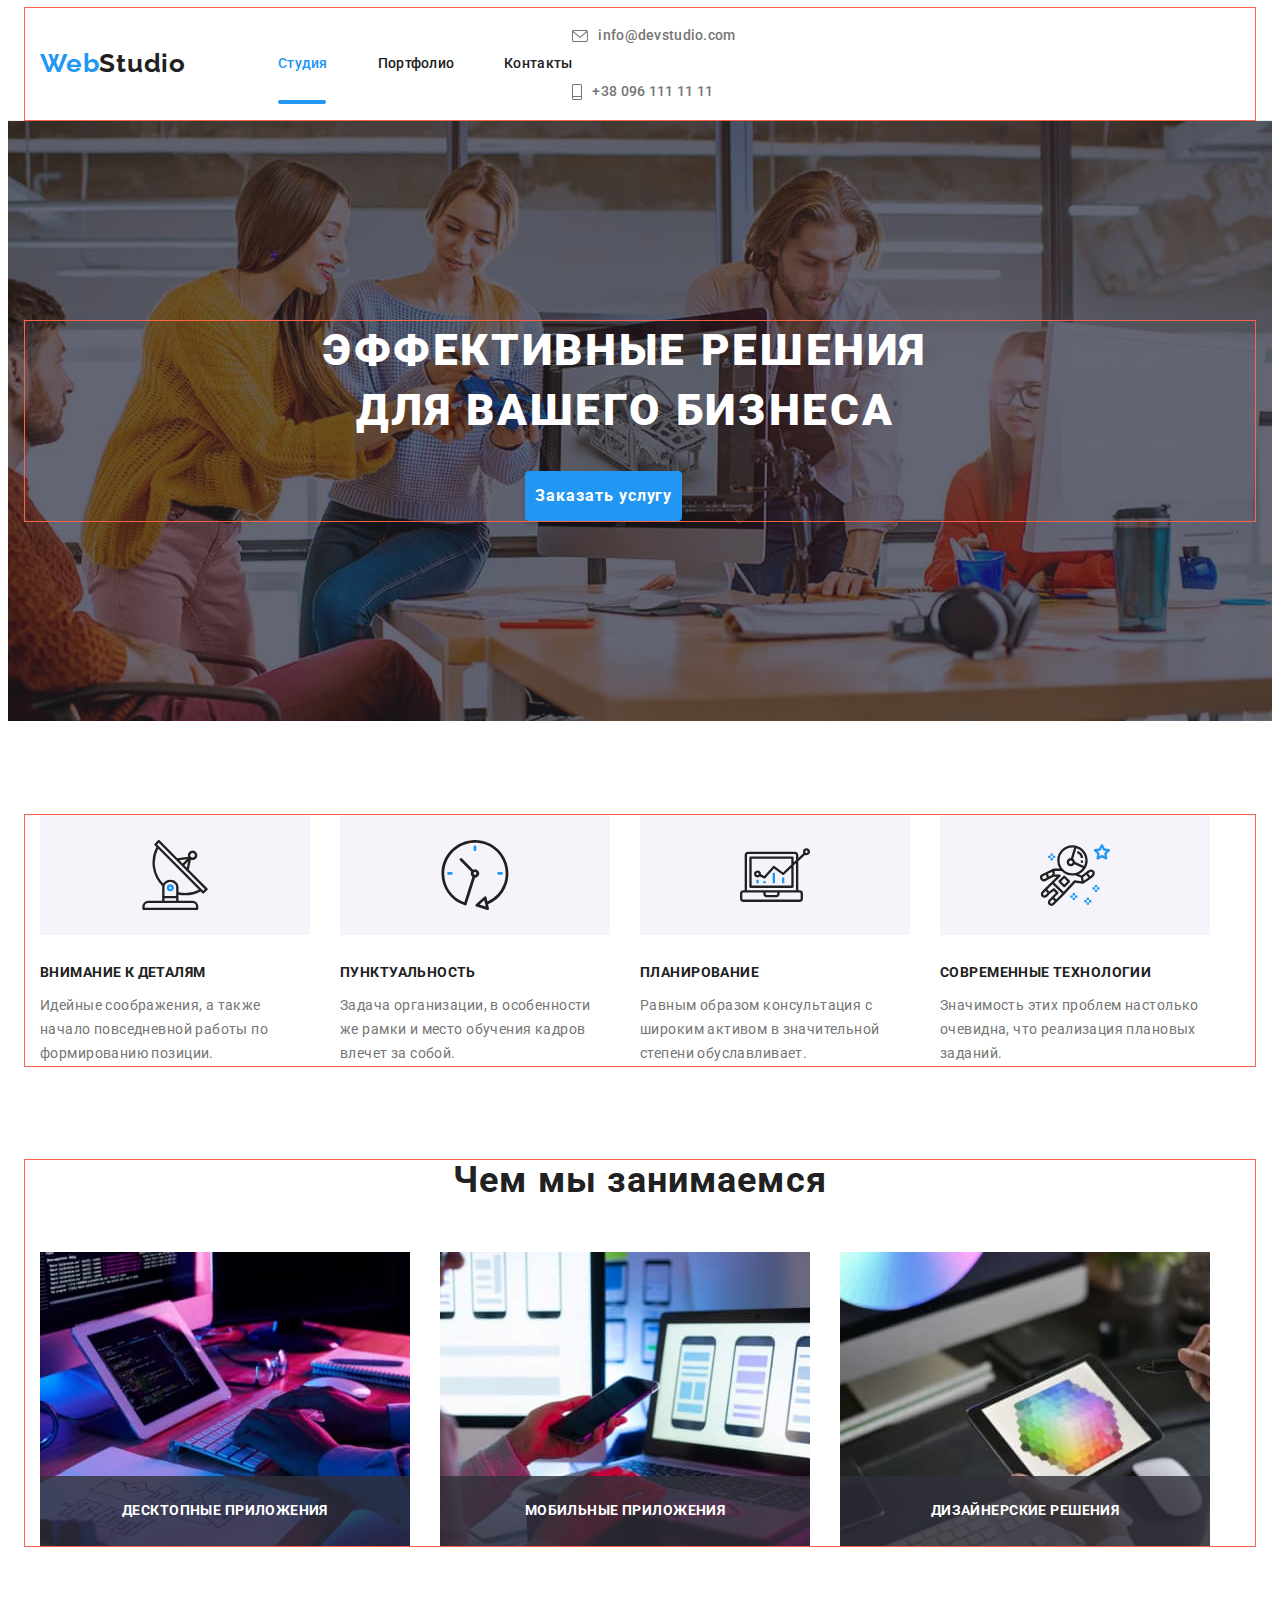
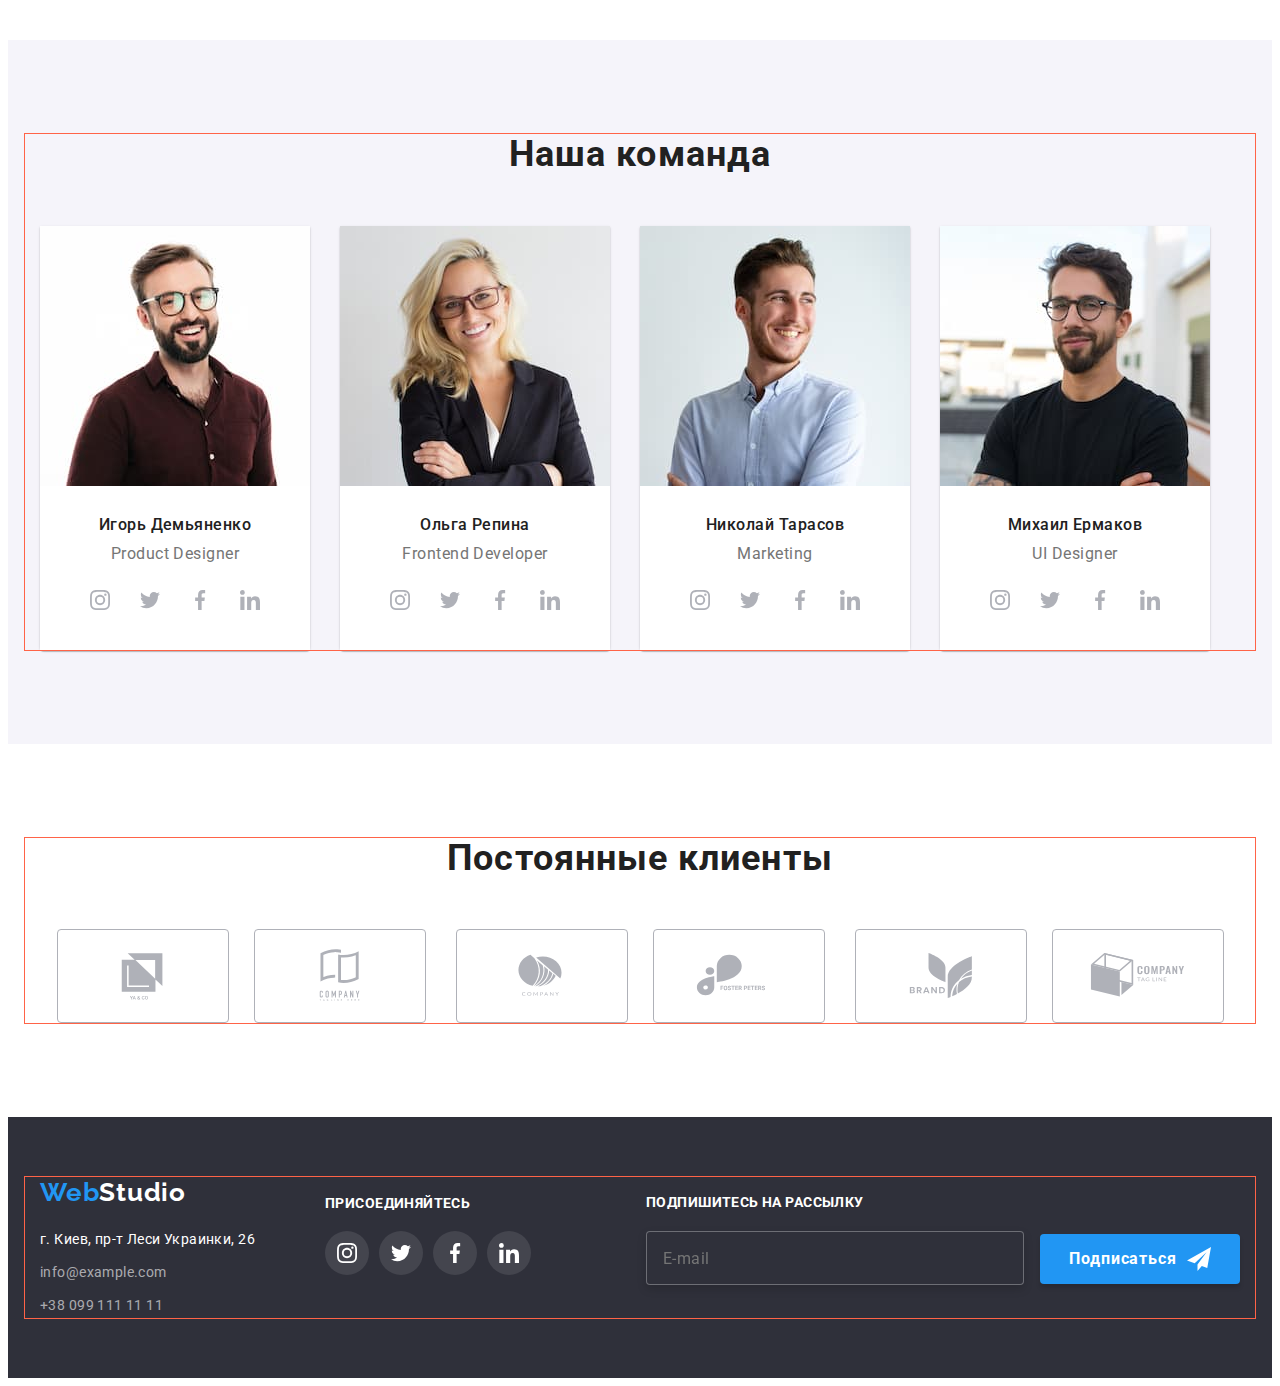
==== commit 22490d74: "останні внески ранок" ====
--- a/index.html
+++ b/index.html
@@ -40,14 +40,33 @@
             </li>
         </ul>
         </div>
-        <button class="menu-open">
-            0
+        <button class="menu-open" data-menu-open>
+            <svg class="menu-open__icon" width='24' height='16'>
+                <use href="./images/icons.svg#icon-open-menu"></use>
+            </svg>
         </button>
         </div>
-        <div class="mob-menu">
-            <button class="menu-close">
-                x
+        <div class="mob-menu is-hidden" data-menu>
+            <button class="menu-close" data-menu-close>
+                <svg class="menu-open__icon" width='19' height='19'>
+                    <use href="./images/icons.svg#icon-close-menu"></use>
+                </svg>
             </button>
+            <ul class="mob-menu-list">
+                <li class="mob-menu-list__item"><a href="./index.html" class="mob-menu-list__link current">Студия</a></li>
+                <li class="mob-menu-list__item"><a href="./portfolio.html" class="mob-menu-list__link">Портфолио</a></li>
+                <li class="mob-menu-list__item"><a href="" class="mob-menu-list__link">Контакты</a></li>
+            </ul>
+            <ul class="mob-menu-connect">
+                <li class="mob-menu-connect__item"><a class="mob-menu-connect__link color" href="tel:+380961111111">+38 096 111 11 11</a></li>
+                <li class="mob-menu-connect__item"><a class="mob-menu-connect__link" href="mailto:info@devstudio.com">info@devstudio.com</a></li>
+            </ul>
+            <ul class="mob-menu-network">
+                <li class="mob-menu-network__item"><a class="mob-menu-network__link" href="mailto:info@devstudio.com">Instagram</a></li>
+                <li class="mob-menu-network__item"><a class="mob-menu-network__link" href="tel:+380961111111">Twitter</a></li>
+                <li class="mob-menu-network__item"><a class="mob-menu-network__link" href="tel:+380961111111">Facebook</a></li>
+                <li class="mob-menu-network__item"><a class="mob-menu-network__link" href="tel:+380961111111">LinkedIn</a></li>
+            </ul>
         </div>
     </header>
     <!-- Унікальність сторінки -->
@@ -393,5 +412,6 @@
         </div>
     </footer>
     <script src="./js/modal.js"></script>
+    <script src="./js/menu.js"></script>
 </body>
 </html>--- a/css/main.min.css
+++ b/css/main.min.css
@@ -1,2 +1,2 @@
-:root{--blue-text-color: #2196f3;--title-text-color: #212121;--secondary-text-color: #ffffff;--primary-text-color: #757575;--support-text-color: rgba(255, 255, 255, 0.6);--color-four-section: #f5f4fa;--background-color-footer: #2f303a;--time-animation: 250ms;--cubik-transform: cubic-bezier(0.4, 0, 0.2, 1)}body{font-family:"Roboto", sans-serif;color:var(--title-text-color);font-style:normal}img{display:block;max-width:100%;height:auto}.container{padding-left:15px;padding-right:15px;width:100%;margin:0 auto;outline:1px solid tomato}@media screen and (min-width: 480px){.container{max-width:480px}}@media screen and (min-width: 768px){.container{max-width:768px}}@media screen and (min-width: 1200px){.container{max-width:1200px}}.page-header{background-color:var(--secondary-text-color);border-bottom:1px solid #ececec}.header-style{display:flex;align-items:center}.header-nav{display:flex;align-items:center;position:relative}.page-header__logo{color:var(--title-text-color);font-family:"Raleway", serif;font-style:normal;font-weight:bold;font-size:26px;line-height:1.19;letter-spacing:0.03em;text-decoration:none;width:145px;display:block;margin-right:auto;margin-top:24px;margin-bottom:25px}.page-header__logo-color,.page-footer__logo-color{color:var(--blue-text-color)}.page-header-list{list-style:none;display:flex;padding-left:93px;margin-top:0px;margin-bottom:0px;display:none}.page-header-list__item:not(:last-child){margin-right:50px}.header-right-list{display:flex;align-items:center;margin-left:auto;margin-top:0;margin-bottom:0;padding-left:0;list-style:none;display:none}.header-right__item{margin-right:30px}.header-right__item:last-child{margin-right:0}.header-right__item:hover,.header-right__item:focus{fill:var(--blue-text-color);transition:fill var(--time-animation) var(--cubik-transform)}.header-list__link{display:flex;padding-top:20px;padding-bottom:20px;transition:var(--time-animation) var(--cubik-transform);color:var(--title-text-color);text-decoration:none;font-family:"Roboto";font-style:normal;font-weight:500;font-size:14px;line-height:1.14;letter-spacing:0.02em}.header-list__link:hover,.header-list__link:focus{color:var(--blue-text-color);transition:color var(--time-animation) var(--cubik-transform)}.page-header .current{color:#2196f3;font-weight:500;font-size:14px}.page-header .current::after{position:absolute;bottom:0px;content:"";width:48px;height:4px;background-color:var(--blue-text-color);border-radius:4px;margin-top:28px}.page-header .current-portfolio::after{position:absolute;bottom:0px;content:"";width:78px;height:4px;background-color:var(--blue-text-color);border-radius:4px;margin-top:28px}.header-right__link{color:var(--primary-text-color);text-decoration:none;font-family:"Roboto";font-style:normal;font-weight:500;font-size:14px;line-height:1.14;letter-spacing:0.02em}.header-right__link:hover,.header-right__link:focus{color:var(--blue-text-color);transition:color var(--time-animation) var(--cubik-transform)}.header-right__link{display:flex;align-items:center;padding-top:20px;padding-bottom:20px;fill:var(--primary-text-color);transition:var(--time-animation) var(--cubik-transform)}.header-right__link:hover,.header-right__link:focus{fill:var(--blue-text-color);transition:fill var(--time-animation) var(--cubik-transform)}.header-right__icon{display:flex;align-items:center;margin-right:10px}.first-section{padding-top:118px;padding-bottom:118px}@media screen and (min-width: 1200px){.first-section{padding-top:200px;padding-bottom:200px}}.first-section__style{background-color:#2f303a;background-image:linear-gradient(rgba(47,48,58,0.4), rgba(47,48,58,0.4)),url("../../images/mobile/imghero.jpg");background-repeat:no-repeat;background-position:center}@media (min-device-pixel-ratio: 2), (min-resolution: 192dpi), (min-resolution: 2dppx){.first-section__style{background-image:linear-gradient(rgba(47,48,58,0.4), rgba(47,48,58,0.4)),url("../../images/mobile/imghero@2x.jpg")}}@media screen and (min-width: 768px){.first-section__style{background-image:linear-gradient(rgba(47,48,58,0.4), rgba(47,48,58,0.4)),url("../../images/tablet/imghero.jpg")}}@media screen and (min-width: 768px) and (min-device-pixel-ratio: 2), (min-resolution: 192dpi), (min-resolution: 2dppx){.first-section__style{background-image:linear-gradient(rgba(47,48,58,0.4), rgba(47,48,58,0.4)),url("../../images/tablet/imghero@2x.jpg")}}@media screen and (min-width: 1200px){.first-section__style{background-image:linear-gradient(rgba(47,48,58,0.4), rgba(47,48,58,0.4)),url("../../images/desktop/imghero.jpg")}}@media screen and (min-width: 1200px) and (min-device-pixel-ratio: 2), (min-resolution: 192dpi), (min-resolution: 2dppx){.first-section__style{background-image:linear-gradient(rgba(47,48,58,0.4), rgba(47,48,58,0.4)),url("../../images/desktop/imghero@2x.jpg")}}.first-section__title{color:var(--secondary-text-color);font-family:"Roboto";font-style:normal;font-weight:900;font-size:26px;line-height:1.61;text-align:center;letter-spacing:0.06em;width:360px;margin:0;margin-left:auto;margin-right:auto;margin-bottom:30px}@media screen and (min-width: 768px){.first-section__title{margin-right:189px;margin-left:189px}}@media screen and (min-width: 1200px){.first-section__title{font-size:44px;line-height:1.36;width:696px;display:inline-block;margin-bottom:30px;margin-left:237px;margin-right:237px;margin-top:0}}.first-section__btn{color:var(--secondary-text-color);background-color:var(--blue-text-color);font-family:"Roboto";font-style:normal;font-weight:bold;font-size:16px;line-height:1.87;text-align:center;letter-spacing:0.06em;padding:10px 31px;margin:0px 125px;box-shadow:0px 4px 4px rgba(0,0,0,0.15);border-radius:4px;border:none;transition:var(--time-animation) var(--cubik-transform)}.first-section__btn:hover,.first-section__btn:focus{color:var(--blue-text-color);background-color:var(--secondary-text-color);border:none;transition:background-color var(--time-animation) var(--cubik-transform),color var(--time-animation) var(--cubik-transform),border var(--time-animation) var(--cubik-transform)}@media screen and (min-width: 768px){.first-section__btn{margin-right:269px;margin-left:269px}}@media screen and (min-width: 1200px){.first-section__btn{display:inline-block;padding:10px;margin-top:0px;margin-left:485px;margin-right:485px}}.pointer{cursor:pointer}.backdrop{position:fixed;top:0;left:0;width:100vw;height:100vh;background-color:rgba(0,0,0,0.2);display:flex;align-items:center;justify-content:center;opacity:1;transition:opacity 250ms cubic-bezier(0.4, 0, 0.2, 1);z-index:2}.backdrop.is-hidden .modal{transform:scale(0.8)}.backdrop.is-hidden{opacity:0;pointer-events:none}.modal{position:relative;min-height:581px;min-width:528px;background-color:#fff;box-shadow:0px 1px 3px rgba(0,0,0,0.12),0px 1px 1px rgba(0,0,0,0.14),0px 2px 1px rgba(0,0,0,0.2);border-radius:4px;transform:scale(1);transition:transform 250ms cubic-bezier(0.4, 0, 0.2, 1)}.modal__btn{position:absolute;right:8px;top:8px;width:30px;height:30px;border:1px solid rgba(0,0,0,0.1);background-color:unset;border-radius:50%;padding:0;margin:0;display:flex;align-items:center;justify-content:center}.modal__close-icon{transition:var(--time-animation) var(--cubik-transform)}.modal__close-icon:hover,.modal__close-icon:focus{fill:var(--blue-text-color);cursor:pointer;transition:fill var(--time-animation) var(--cubik-transform)}.form{max-width:100%;margin-left:auto;margin-right:auto;padding:40px}.form__text{font-family:Roboto;font-style:normal;font-weight:bold;font-size:20px;line-height:1.15;text-align:center;letter-spacing:0.03em;color:#212121;display:flex;align-items:center;justify-content:center}.form-field{display:flex;flex-direction:column;margin-top:10px;position:relative}.form-field__label{font-family:Roboto;font-style:normal;font-weight:normal;font-size:12px;line-height:1.16;letter-spacing:0.01em;color:#757575;margin-bottom:4px}.form-field__input{width:448px;height:40px;border:1px solid rgba(33,33,33,0.2);border-radius:4px;padding:11px 42px;transition:var(--time-animation) var(--cubik-transform)}.form-field__input:hover,.form-field__input:focus{border-color:var(--blue-text-color);outline:none;cursor:pointer;transition:border-color var(--time-animation) var(--cubik-transform)}.form-field__icon{right:0;left:0;position:absolute;transform:translateY(60%);margin-left:12px;transition:var(--time-animation) var(--cubik-transform)}.form-field__icon:hover,.form-field__icon:focus{fill:var(--blue-text-color);cursor:pointer;transition:fill var(--time-animation) var(--cubik-transform)}.form-field__input:hover+.form-field__icon,.form-field__input:focus+.form-field__icon{fill:var(--blue-text-color);transition:fill var(--time-animation) var(--cubik-transform)}.form-field__textarea{padding:12px 16px;width:448px;height:120px;resize:none;border:1px solid rgba(33,33,33,0.2);border-radius:4px;transition:var(--time-animation) var(--cubik-transform)}.form-field__textarea:hover,.form-field__textarea:focus{border-color:var(--blue-text-color);outline:none;cursor:pointer;transition:border-color var(--time-animation) var(--cubik-transform)}.form-field textarea::placeholder{font-family:Roboto;font-style:normal;font-weight:normal;font-size:14px;line-height:1.14;letter-spacing:0.01em;color:rgba(117,117,117,0.5)}.form-checkbox{position:relative;display:flex;align-items:center;justify-content:center;margin-top:20px;margin-bottom:30px}.form-checkbox__text{font-family:Roboto;font-style:normal;font-weight:normal;font-size:14px;line-height:1.71;letter-spacing:0.03em;color:#757575;display:flex;align-items:center}.form-checkbox__input{position:absolute;width:1px;height:1px;margin:-1px;border:0;padding:0;clip:rect(0 0 0 0);overflow:hidden}.form-checkbox__icon-border{display:inline-block;width:16px;height:15px;border:2px solid #212121;border-radius:3px;margin-right:8px;position:relative}.form-checkbox__input:checked+.form-checkbox__icon-border{border-color:transparent;background-color:var(--blue-text-color);background-image:url("../images/check.svg");background-size:contain;background-origin:border-box;background-repeat:no-repeat;background-position:0% 50%}.form-checkbox__contract-link{color:var(--blue-text-color);font-family:Roboto;font-style:normal;font-weight:normal;font-size:14px;line-height:1.71;letter-spacing:0.03em;margin-left:4px}.form-checkbox__contract-link:hover,.form-checkbox__contract-link:focus{color:var(--blue-text-color)}.form-button{width:200px;height:50px;display:flex;margin-left:auto;margin-right:auto;align-items:center;justify-content:center;font-family:Roboto;font-style:normal;font-weight:bold;font-size:16px;line-height:1.87;letter-spacing:0.06em;color:#ffffff;padding:0;background-color:var(--blue-text-color);box-shadow:0px 4px 4px rgba(0,0,0,0.15);border-radius:4px;border:none;cursor:pointer}.second-section{background-color:var(--secondary-text-color);margin-top:0px;margin-bottom:0px;padding-top:60px;padding-bottom:60px}@media screen and (min-width: 768px){.second-section{padding-top:60px;padding-bottom:60px}}@media screen and (min-width: 1200px){.second-section{padding-top:94px;padding-bottom:94px}}.second-section-list{list-style:none;margin-top:0px;margin-bottom:0px;padding-left:0px;display:flex;flex-wrap:wrap}@media screen and (min-width: 768px) and (max-width: 1199px){.second-section-list{margin-left:-15px;margin-right:-15px}}@media screen and (min-width: 768px) and (max-width: 1199px){.second-section-list__item:not(:last-child){margin-bottom:15px}}@media screen and (min-width: 768px) and (max-width: 1199px){.second-section-list__item:nth-child(-n+2){margin-top:0px}}@media screen and (min-width: 768px) and (max-width: 1199px){.second-section-list__item:nth-last-child(-n+2){margin-bottom:0px}}@media screen and (min-width: 768px) and (max-width: 1199px){.second-section-list__item{width:calc((100% - 15px * 4) / 2);margin:15px}}@media screen and (min-width: 1200px){.second-section-list__item{width:270px;margin-right:30px}.second-section-list__item:nth-child(4n){margin-right:0}}.second-section-list__thumb{background-color:#f5f4fa;margin-bottom:30px;height:120px;display:flex;align-items:center;justify-content:center}@media screen and (min-width: 768px) and (max-width: 1199px){.second-section-list__thumb{width:357px}}.second-section-list__icon{display:flex;align-items:center}.second-section-list__title{color:var(--title-text-color);font-family:Roboto;font-style:normal;font-weight:bold;font-size:14px;line-height:1.14;letter-spacing:0.03em;margin-top:0px;margin-bottom:0px;display:flex;justify-content:center}@media screen and (min-width: 1200px){.second-section-list__title{display:block}}.second-section-list__text{color:var(--primary-text-color);font-family:Roboto;font-style:normal;font-weight:normal;font-size:14px;line-height:1.71;letter-spacing:0.03em;margin-bottom:0;margin-top:10px}@media screen and (min-width: 1200px){.second-section-list__text{margin-top:14px}}.third-section{padding-bottom:94px}@media screen and (min-width: 0px) and (max-width: 1199px){.third-section{display:none}}.third-section__title{color:var(--title-text-color);font-family:Roboto;font-style:normal;font-weight:bold;font-size:36px;line-height:1.16;text-align:center;letter-spacing:0.03em;display:block;margin-top:0;margin-bottom:50px;margin-right:0;margin-left:0}.third-section-list{list-style:none;display:flex;margin-top:0;margin-bottom:0;padding-left:0;margin-right:0}.third-section-list__item{display:flex;width:370px;margin-right:30px;position:relative;align-items:center;justify-content:center;z-index:1}.third-section-list__item:nth-child(3n){margin-right:0}.third-section-list__text{font-family:Roboto;font-style:normal;font-weight:bold;font-size:14px;line-height:1.14;text-align:center;letter-spacing:0.03em;text-transform:uppercase;display:flex;position:absolute;bottom:0px;margin:0;color:#fff;background-color:rgba(47,48,58,0.8);height:70px;width:370px;align-items:center;justify-content:center}.four-section{background-color:var(--color-four-section);margin-bottom:0px;padding-bottom:60px;padding-top:60px}@media screen and (min-width: 1200px){.four-section{padding-bottom:94px;padding-top:94px}}.four-section__team{color:var(--title-text-color);font-family:Roboto;font-style:normal;font-weight:bold;font-size:28px;line-height:1.17;text-align:center;letter-spacing:0.03em;display:block;margin-top:0;margin-bottom:30px;margin-right:0;margin-left:0}@media screen and (min-width: 1200px){.four-section__team{font-size:36px;line-height:1.16;margin-bottom:50px}}.four-section-list{list-style:none;margin-top:0px;margin-bottom:0px;padding-left:0px}@media screen and (min-width: 1200px){.four-section-list{display:flex}}.four-section-list__item{display:inline-block;width:450px;height:auto;box-shadow:0px 1px 3px rgba(0,0,0,0.12),0px 1px 1px rgba(0,0,0,0.14),0px 2px 1px rgba(0,0,0,0.2);border-radius:0px 0px 4px 4px;margin-right:0}.four-section-list__item:not(:nth-child(4n)){margin-bottom:30px}@media screen and (min-width: 1200px){.four-section-list__item:not(:nth-child(4n)){margin-bottom:0}}@media screen and (min-width: 768px) and (max-width: 1199px){.four-section-list__item:not(:nth-child(2n)){margin-right:30px}}@media screen and (min-width: 768px) and (max-width: 1199px){.four-section-list__item:not(:nth-child(2n+1)){margin-right:-15px;margin-bottom:30px}}@media screen and (min-width: 768px) and (max-width: 1199px){.four-section-list__item:nth-child(n+2){margin-bottom:0px}}@media screen and (min-width: 768px) and (max-width: 1199px){.four-section-list__item{width:352px}}@media screen and (min-width: 1200px){.four-section-list__item{width:270px;margin-right:30px}}@media screen and (min-width: 1200px){.four-section-list__item:nth-child(4n){margin-right:0}}.four-section-list__underside{padding-top:30px;padding-bottom:24px;background-color:#fff}@media screen and (min-width: 1200px){.four-section-list__underside{padding-bottom:30px}}.four-section-list__title{color:var(--title-text-color);font-family:Roboto;font-style:normal;font-weight:500;font-size:16px;line-height:1.18;text-align:center;letter-spacing:0.03em;margin-top:0;margin-bottom:10px}.four-section-list__text{color:var(--primary-text-color);font-family:Roboto;font-style:normal;font-weight:normal;font-size:16px;line-height:1.18;text-align:center;letter-spacing:0.03em;margin-bottom:16px;margin-top:0px}.social-list{list-style:none;display:flex;margin-bottom:0;margin-top:0;justify-content:center;padding:0}.social-list__item{width:40px;height:40px;padding:0;border:none;color:#afb1b8;border-radius:50%;align-items:center;display:flex;justify-content:center;margin-right:10px}.social-list__item:nth-child(4n){margin-right:0}.social-list__link{display:flex;justify-content:center;align-items:center;width:40px;height:40px;border-radius:50%;transition:var(--time-animation) var(--cubik-transform)}.social-list__link:hover,.social-list__link:focus{background-color:var(--blue-text-color);transition:background-color var(--time-animation) var(--cubik-transform)}.social-list__icon{display:flex;fill:#afb1b8}.social-list__icon:hover{fill:#ffffff;transition:fill var(--time-animation) var(--cubik-transform)}.social-list__link:hover .social-list__icon,.social-list__link:focus .social-list__icon{fill:#fff}.center-part__link:hover .social-list__icon,.center-part__link:focus .social-list__icon{fill:#fff;transition:fill var(--time-animation) var(--cubik-transform)}.five-section{margin-bottom:0px;padding-bottom:60px;padding-top:60px}@media screen and (min-width: 1200px){.five-section{padding-top:94px;padding-bottom:94px}}.five-section__title{color:var(--title-text-color);font-family:Roboto;font-style:normal;font-weight:bold;font-size:28px;line-height:1.17;text-align:center;letter-spacing:0.03em;margin-top:0;margin-bottom:30px}@media screen and (min-width: 1200px){.five-section__title{font-size:36px;line-height:1.16;margin-bottom:50px}}.five-section-list{list-style:none;margin-bottom:0;margin-top:0;justify-content:center;padding:0}@media screen and (min-width: 768px) and (max-width: 1199px){.five-section-list{margin-right:-30px}}@media screen and (min-width: 1200px){.five-section-list{font-size:36px;line-height:1.16;margin-bottom:0;display:flex}}.five-section-list__item{display:inline-block}.five-section-list__item:nth-child(6n){margin-right:0}.five-section-list__item:nth-child(2n+1){margin-right:25px}.five-section-list__item:nth-child(-n+4){margin-bottom:30px}@media screen and (min-width: 768px) and (max-width: 1199px){.five-section-list__item{margin-right:27px}}@media screen and (min-width: 768px) and (max-width: 1199px){.five-section-list__item{width:226px}}@media screen and (min-width: 768px) and (max-width: 1199px){.five-section-list__item:nth-child(n+3){margin-bottom:0}}@media screen and (min-width: 1200px){.five-section-list__item{margin-right:30px}}@media screen and (min-width: 1200px){.five-section-list__item:nth-child(-n+4){margin-bottom:0px}}.five-section-list__link{border:1px solid #afb1b8;border-radius:4px;width:210px;padding:16px 52px;display:flex;transition:var(--time-animation) var(--cubik-transform)}.five-section-list__link:hover{border-color:var(--blue-text-color);transition:border-color var(--time-animation) var(--cubik-transform)}@media screen and (min-width: 768px) and (max-width: 1199px){.five-section-list__link{width:226px;padding:16px 60px}}@media screen and (min-width: 1200px){.five-section-list__link{padding:16px 32px;width:auto}}.five-section-list__icon{display:flex;fill:#afb1b8;transition:var(--time-animation) var(--cubik-transform)}.five-section-list__icon:hover{fill:var(--blue-text-color);cursor:pointer;transition:fill var(--time-animation) var(--cubik-transform)}.five-section-list__link:hover .five-section-list__icon,.five-section-list__link:focus .five-section-list__icon{fill:var(--blue-text-color);transition:fill var(--time-animation) var(--cubik-transform)}.page-footer{background-color:var(--background-color-footer);padding-top:60px;padding-bottom:60px}@media screen and (min-width: 768px){.footer{display:flex;justify-content:space-around;flex-wrap:wrap}}@media screen and (min-width: 1200px){.footer{display:flex;justify-content:center}}.page-footer__left-part{flex-direction:column;text-align:center}@media screen and (min-width: 1200px){.page-footer__left-part{margin-right:70px;flex-direction:unset;text-align:unset}}.left-part__link{color:var(--secondary-text-color);font-family:"Raleway", serif;font-style:normal;font-weight:bold;font-size:24px;line-height:1.16;letter-spacing:0.03em;text-decoration:none;width:145px;display:inline-block;margin-top:0px;margin-bottom:20px;margin-right:0;margin-left:0}@media screen and (min-width: 1200px){.left-part__link{font-size:26px;line-height:1.19}}.page-footer__logo-color{color:var(--blue-text-color)}.page-footer-location{color:var(--secondary-text-color);font-family:Roboto;font-style:normal;font-weight:normal;font-size:14px;line-height:1.71;letter-spacing:0.03em}.page-footer-location__link{display:inline-block;margin-top:9px;color:var(--support-text-color);text-decoration:none;transition:var(--time-animation) var(--cubik-transform)}.page-footer-location__link:hover,.page-footer-location__link:focus{color:var(--blue-text-color);transition:color var(--time-animation) var(--cubik-transform)}.page-footer__center-part{align-items:center;justify-content:center;padding-top:60px}@media screen and (min-width: 768px){.page-footer__center-part{padding-top:5px}}@media screen and (min-width: 1200px){.page-footer__center-part{padding-top:18px;align-items:unset;justify-content:unset}}.center-part__text{font-family:Roboto;font-style:normal;font-weight:bold;font-size:14px;line-height:16px;letter-spacing:0.03em;text-transform:uppercase;color:#fff;display:flex;margin-bottom:20px;margin-top:0;flex-direction:column;text-align:center}@media screen and (min-width: 1200px){.center-part__text{flex-direction:unset;text-align:unset}}.center-part__list{list-style:none;margin:0;padding:0;align-items:center;justify-content:center;display:flex}.center-part__item{margin-right:10px}.center-part__item:nth-child(4n){margin-right:0}.center-part__link{display:flex;justify-content:center;align-items:center;width:44px;height:44px;border-radius:50%;background-color:rgba(255,255,255,0.1);transition:var(--time-animation) var(--cubik-transform)}.center-part__link:hover,.center-part__link:focus{background-color:var(--blue-text-color);transition:background-color var(--time-animation) var(--cubik-transform)}.center-part__icon{display:flex;fill:#fff}.page-footer__right-part{align-items:center;justify-content:center;margin-left:auto;text-align:center;padding-top:60px}@media screen and (min-width: 768px){.page-footer__right-part{margin-right:auto}}@media screen and (min-width: 1200px){.page-footer__right-part{margin-right:0;padding-top:18px;text-align:unset}}.right-part__text{font-family:Roboto;font-style:normal;font-weight:bold;font-size:14px;line-height:1.14;letter-spacing:0.03em;text-transform:uppercase;color:#ffffff;margin-top:0;margin-bottom:20px;flex-direction:column;text-align:center}@media screen and (min-width: 768px){.right-part__text{flex-direction:unset;text-align:unset}}.right-part__input{width:100%;height:50px;font-family:Roboto;font-style:normal;font-weight:normal;font-size:16px;line-height:1.25;letter-spacing:0.03em;color:rgba(255,255,255,0.6);background-color:var(--background-color-footer);border:1px solid rgba(255,255,255,0.3);filter:drop-shadow(0px 4px 4px rgba(0,0,0,0.15));border-radius:4px;padding-left:16px}@media screen and (min-width: 1200px){.right-part__input{width:358px}}.page-footer-button{width:200px;height:50px;font-family:Roboto;font-style:normal;font-weight:bold;font-size:16px;line-height:1.87;letter-spacing:0.06em;color:#ffffff;background-color:var(--blue-text-color);box-shadow:0px 4px 4px rgba(0,0,0,0.15);border-radius:4px;border:none;padding:0;display:inline-flex;align-items:center;justify-content:center;cursor:pointer;margin-top:20px}@media screen and (min-width: 1200px){.page-footer-button{margin-left:12px;margin-top:0px}}.page-footer-button__icon{fill:#fff;margin-left:10px}.first-section-portfolio{padding-top:60px;padding-bottom:60px}@media screen and (min-width: 1200px){.first-section-portfolio{padding-top:94px;padding-bottom:94px}}.first-section-portfolio-list{list-style:none;align-items:center;justify-content:center;padding:0;padding-top:0px;margin-top:0;margin-bottom:25px}@media screen and (min-width: 768px) and (max-width: 1199px){.first-section-portfolio-list{display:flex;margin-bottom:30px}}@media screen and (min-width: 1200px){.first-section-portfolio-list{margin-bottom:50px;display:flex}}.first-section-portfolio-list__item{display:inline;padding:0;margin-top:0px;margin-right:8px}.first-section-portfolio-list__item:nth-child(5n){margin-right:0}@media screen and (min-width: 1200px){.first-section-portfolio-list__item{display:flex}}.first-section-portfolio-list__btn{color:var(--title-text-color);font-family:Roboto;font-style:normal;font-weight:500;font-size:16px;line-height:1.62;text-align:center;letter-spacing:0.03em;padding:6px 22px;margin:0px;border:1px solid #f5f4fa;border:none;border-radius:4px;transition:var(--time-animation) var(--cubik-transform);margin-bottom:15px}.first-section-portfolio-list__btn:hover,.first-section-portfolio-list__btn:focus{box-shadow:0px 3px 1px rgba(0,0,0,0.1),0px 1px 2px rgba(0,0,0,0.08),0px 2px 2px rgba(0,0,0,0.12);transition:box-shadow var(--time-animation) var(--cubik-transform)}.first-section-portfolio-list__btn:hover,.first-section-portfolio-list__btn:focus{color:var(--secondary-text-color);background-color:var(--blue-text-color);transition:background-color var(--time-animation) var(--cubik-transform)}@media screen and (min-width: 768px) and (max-width: 1199px){.first-section-portfolio-list__btn{margin-bottom:0px}}@media screen and (min-width: 1200px){.first-section-portfolio-list__btn{display:flex}}.pointer{cursor:pointer}.portfolio-second-list{list-style:none;margin-top:0px;margin-bottom:0px;padding-left:0px;width:100%}@media screen and (min-width: 768px) and (max-width: 1199px){.portfolio-second-list{display:flex;flex-wrap:wrap;width:100%}}@media screen and (min-width: 1200px){.portfolio-second-list{display:flex;flex-wrap:wrap}}.portfolio-second-list__item{margin-bottom:30px}.portfolio-second-list__item:hover,.portfolio-second-list__item:focus{box-shadow:0px 1px 1px rgba(0,0,0,0.12),0px 4px 4px rgba(0,0,0,0.06),1px 4px 6px rgba(0,0,0,0.16);cursor:pointer;transition:box-shadow var(--time-animation) var(--cubik-transform)}.portfolio-second-list__item:nth-child(3n){margin-right:0px}.portfolio-second-list__item:nth-last-child(-n+3){margin-bottom:0px}@media screen and (min-width: 768px) and (max-width: 1199px){.portfolio-second-list__item:nth-child(2n+1){margin-right:30px}}@media screen and (min-width: 768px) and (max-width: 1199px){.portfolio-second-list__item:nth-last-child(-n+3){margin-bottom:30px}}@media screen and (min-width: 768px) and (max-width: 1199px){.portfolio-second-list__item:nth-last-child(-n+1){margin-bottom:0px}}@media screen and (min-width: 1200px){.portfolio-second-list__item{width:370px;margin-right:30px}}.portfolio-second-list__thumb{position:relative;overflow:hidden}.portfolio-second-list__thumb::before{position:absolute;display:inline-block;content:"";width:100%;height:100%}.portfolio-second-list__item:hover .portfolio-second-list__thumb::before{transform:translateY(0%);transition:transform 550ms cubic-bezier(0.4, 0, 0.2, 1)}.portfolio-second-list__text-thumb{position:absolute;top:0;left:0;padding:63px 24px;margin:0;color:#ffffff;font-family:Roboto;font-style:normal;font-weight:normal;font-size:18px;line-height:1.55;letter-spacing:0.03em;width:370px;height:294px;background-color:rgba(33,150,243,0.9);transform:translateY(105%);transition:transform 550ms cubic-bezier(0.4, 0, 0.2, 1)}.portfolio-second-list__item:hover .portfolio-second-list__text-thumb{transform:translateY(0%);transition:transform 550ms cubic-bezier(0.4, 0, 0.2, 1)}@media screen and (min-width: 480px){.portfolio-second-list__text-thumb{width:100%;height:100%}}.portfolio-card-border{padding:20px 24px;border:1px solid #eeeeee}.portfolio-second-list__title{color:var(--title-text-color);font-family:Roboto;font-style:normal;font-weight:bold;font-size:18px;line-height:2;letter-spacing:0.04em;margin-bottom:4px;margin-top:0}.portfolio-second-list__text{color:var(--primary-text-color);font-family:Roboto;font-style:normal;font-weight:normal;font-size:16px;line-height:1.87;letter-spacing:0.03em;margin-bottom:0;margin-top:0}
+:root{--blue-text-color: #2196f3;--title-text-color: #212121;--secondary-text-color: #ffffff;--primary-text-color: #757575;--support-text-color: rgba(255, 255, 255, 0.6);--color-four-section: #f5f4fa;--background-color-footer: #2f303a;--time-animation: 250ms;--cubik-transform: cubic-bezier(0.4, 0, 0.2, 1)}body{font-family:"Roboto", sans-serif;color:var(--title-text-color);font-style:normal}img{display:block;max-width:100%;height:auto}.container{padding-left:15px;padding-right:15px;width:100%;margin:0 auto;outline:1px solid tomato}@media screen and (min-width: 480px){.container{max-width:480px}}@media screen and (min-width: 768px){.container{max-width:768px}}@media screen and (min-width: 1200px){.container{max-width:1200px}}.page-header{background-color:var(--secondary-text-color);border-bottom:1px solid #ececec}.page-header .container{display:flex;align-items:center;justify-content:space-between}.header-style{display:flex;align-items:center}.header-nav{display:flex;align-items:center;position:relative}.page-header__logo{color:var(--title-text-color);font-family:"Raleway", serif;font-style:normal;font-weight:bold;font-size:26px;line-height:1.19;letter-spacing:0.03em;text-decoration:none;width:145px;display:block;margin-right:auto;margin-top:24px;margin-bottom:25px}.page-header__logo-color,.page-footer__logo-color{color:var(--blue-text-color)}.page-header-list{list-style:none;display:flex;padding-left:93px;margin-top:0px;margin-bottom:0px;display:none}@media screen and (min-width: 768px){.page-header-list{display:block;display:flex}}.page-header-list__item:not(:last-child){margin-right:50px}.header-right-list{display:flex;align-items:center;margin-left:auto;margin-top:0;margin-bottom:0;padding-left:0;list-style:none;display:none}@media screen and (min-width: 768px){.header-right-list{display:block}}.header-right__item{margin-right:30px}.header-right__item:last-child{margin-right:0}.header-right__item:hover,.header-right__item:focus{fill:var(--blue-text-color);transition:fill var(--time-animation) var(--cubik-transform)}.header-list__link{display:flex;padding-top:20px;padding-bottom:20px;transition:var(--time-animation) var(--cubik-transform);color:var(--title-text-color);text-decoration:none;font-family:"Roboto";font-style:normal;font-weight:500;font-size:14px;line-height:1.14;letter-spacing:0.02em}.header-list__link:hover,.header-list__link:focus{color:var(--blue-text-color);transition:color var(--time-animation) var(--cubik-transform)}.page-header .current{color:#2196f3;font-weight:500;font-size:14px}.page-header .current::after{position:absolute;bottom:0px;content:"";width:48px;height:4px;background-color:var(--blue-text-color);border-radius:4px;margin-top:28px;display:none}@media screen and (min-width: 768px){.page-header .current::after{display:block}}.page-header .current-portfolio::after{position:absolute;bottom:0px;content:"";width:78px;height:4px;background-color:var(--blue-text-color);border-radius:4px;margin-top:28px;display:none}@media screen and (min-width: 768px){.page-header .current-portfolio::after{display:block}}.header-right__link{color:var(--primary-text-color);text-decoration:none;font-family:"Roboto";font-style:normal;font-weight:500;font-size:14px;line-height:1.14;letter-spacing:0.02em}.header-right__link:hover,.header-right__link:focus{color:var(--blue-text-color);transition:color var(--time-animation) var(--cubik-transform)}.header-right__link{display:flex;align-items:center;padding-top:20px;padding-bottom:20px;fill:var(--primary-text-color);transition:var(--time-animation) var(--cubik-transform)}.header-right__link:hover,.header-right__link:focus{fill:var(--blue-text-color);transition:fill var(--time-animation) var(--cubik-transform)}.header-right__icon{display:flex;align-items:center;margin-right:10px}.menu-open{margin-right:7px;background-color:transparent;color:#212121;border:none}.menu-open:hover,.menu-open:focus{fill:var(--blue-text-color)}@media screen and (min-width: 768px){.menu-open{display:none}}.mob-menu{width:100vw;height:100vh;position:fixed;background-color:#ffffff;top:0;right:0;padding-top:20px;padding-left:40px;display:flex;flex-direction:column;justify-content:space-between}@media screen and (min-width: 768px){.mob-menu{display:none}}.mob-menu.is-hidden{opacity:0;visibility:hidden;pointer-events:none}.menu-close{background-color:transparent;color:#212121;border:none;margin-left:auto;display:block;padding-right:25px}.menu-close:hover,.menu-close:focus{fill:var(--blue-text-color)}.mob-menu-list{list-style:none;padding-left:0;margin-bottom:auto}.mob-menu-list__item{display:block}.mob-menu-list__item:not(:last-child){margin-bottom:64px}.mob-menu-list__link{text-decoration:none;font-family:Roboto;font-style:normal;font-weight:500;font-size:40px;line-height:1.17px;text-align:center;color:#212112}.mob-menu-list__link.current{text-decoration:none;font-family:Roboto;font-style:normal;font-weight:500;font-size:40px;line-height:1.17px;text-align:center;color:var(--blue-text-color)}.mob-menu-connect{padding-left:0;margin-bottom:64px}.mob-menu-connect__item{list-style:none}.mob-menu-connect__item:not(:last-child){margin-bottom:32px}.mob-menu-connect__link{font-family:Roboto;font-style:normal;font-weight:500;font-size:24px;line-height:2;letter-spacing:0.02em;text-decoration:none;color:var(--primary-text-color)}.mob-menu-connect__link.color{font-family:Roboto;font-style:normal;font-weight:500;font-size:34px;line-height:1.17;letter-spacing:0.02em;color:var(--blue-text-color)}.mob-menu-network{padding-bottom:48px;margin:0;padding-left:0;display:flex}.mob-menu-network__item{list-style:none}.mob-menu-network__item:not(:last-child){margin-right:10px}.mob-menu-network__item:not(:last-child){border-right:1px solid rgba(33,33,33,0.2);padding-right:10px}.mob-menu-network__link{text-decoration:none;font-family:Roboto;font-style:normal;font-weight:500;font-size:18px;line-height:1.22;letter-spacing:0.02em;color:var(--blue-text-color)}.first-section{padding-top:118px;padding-bottom:118px}@media screen and (min-width: 1200px){.first-section{padding-top:200px;padding-bottom:200px}}.first-section__style{background-color:#2f303a;background-image:linear-gradient(rgba(47,48,58,0.4), rgba(47,48,58,0.4)),url("../../images/mobile/imghero.jpg");background-repeat:no-repeat;background-position:center}@media (min-device-pixel-ratio: 2), (min-resolution: 192dpi), (min-resolution: 2dppx){.first-section__style{background-image:linear-gradient(rgba(47,48,58,0.4), rgba(47,48,58,0.4)),url("../../images/mobile/imghero@2x.jpg")}}@media screen and (min-width: 768px){.first-section__style{background-image:linear-gradient(rgba(47,48,58,0.4), rgba(47,48,58,0.4)),url("../../images/tablet/imghero.jpg")}}@media screen and (min-width: 768px) and (min-device-pixel-ratio: 2), (min-resolution: 192dpi), (min-resolution: 2dppx){.first-section__style{background-image:linear-gradient(rgba(47,48,58,0.4), rgba(47,48,58,0.4)),url("../../images/tablet/imghero@2x.jpg")}}@media screen and (min-width: 1200px){.first-section__style{background-image:linear-gradient(rgba(47,48,58,0.4), rgba(47,48,58,0.4)),url("../../images/desktop/imghero.jpg")}}@media screen and (min-width: 1200px) and (min-device-pixel-ratio: 2), (min-resolution: 192dpi), (min-resolution: 2dppx){.first-section__style{background-image:linear-gradient(rgba(47,48,58,0.4), rgba(47,48,58,0.4)),url("../../images/desktop/imghero@2x.jpg")}}.first-section__title{color:var(--secondary-text-color);font-family:"Roboto";font-style:normal;font-weight:900;font-size:26px;line-height:1.61;text-align:center;letter-spacing:0.06em;width:360px;margin:0;margin-left:auto;margin-right:auto;margin-bottom:30px}@media screen and (min-width: 768px){.first-section__title{margin-right:189px;margin-left:189px}}@media screen and (min-width: 1200px){.first-section__title{font-size:44px;line-height:1.36;width:696px;display:inline-block;margin-bottom:30px;margin-left:237px;margin-right:237px;margin-top:0}}.first-section__btn{color:var(--secondary-text-color);background-color:var(--blue-text-color);font-family:"Roboto";font-style:normal;font-weight:bold;font-size:16px;line-height:1.87;text-align:center;letter-spacing:0.06em;padding:10px 31px;margin:0px 125px;box-shadow:0px 4px 4px rgba(0,0,0,0.15);border-radius:4px;border:none;transition:var(--time-animation) var(--cubik-transform)}.first-section__btn:hover,.first-section__btn:focus{color:var(--blue-text-color);background-color:var(--secondary-text-color);border:none;transition:background-color var(--time-animation) var(--cubik-transform),color var(--time-animation) var(--cubik-transform),border var(--time-animation) var(--cubik-transform)}@media screen and (min-width: 768px){.first-section__btn{margin-right:269px;margin-left:269px}}@media screen and (min-width: 1200px){.first-section__btn{display:inline-block;padding:10px;margin-top:0px;margin-left:485px;margin-right:485px}}.pointer{cursor:pointer}.backdrop{position:fixed;top:0;left:0;width:100vw;height:100vh;background-color:rgba(0,0,0,0.2);display:flex;align-items:center;justify-content:center;opacity:1;transition:opacity 250ms cubic-bezier(0.4, 0, 0.2, 1);z-index:2}.backdrop.is-hidden .modal{transform:scale(0.8)}.backdrop.is-hidden{opacity:0;pointer-events:none}.modal{position:relative;min-height:581px;min-width:528px;background-color:#fff;box-shadow:0px 1px 3px rgba(0,0,0,0.12),0px 1px 1px rgba(0,0,0,0.14),0px 2px 1px rgba(0,0,0,0.2);border-radius:4px;transform:scale(1);transition:transform 250ms cubic-bezier(0.4, 0, 0.2, 1)}.modal__btn{position:absolute;right:8px;top:8px;width:30px;height:30px;border:1px solid rgba(0,0,0,0.1);background-color:unset;border-radius:50%;padding:0;margin:0;display:flex;align-items:center;justify-content:center}.modal__close-icon{transition:var(--time-animation) var(--cubik-transform)}.modal__close-icon:hover,.modal__close-icon:focus{fill:var(--blue-text-color);cursor:pointer;transition:fill var(--time-animation) var(--cubik-transform)}.form{max-width:100%;margin-left:auto;margin-right:auto;padding:40px}.form__text{font-family:Roboto;font-style:normal;font-weight:bold;font-size:20px;line-height:1.15;text-align:center;letter-spacing:0.03em;color:#212121;display:flex;align-items:center;justify-content:center}.form-field{display:flex;flex-direction:column;margin-top:10px;position:relative}.form-field__label{font-family:Roboto;font-style:normal;font-weight:normal;font-size:12px;line-height:1.16;letter-spacing:0.01em;color:#757575;margin-bottom:4px}.form-field__input{width:448px;height:40px;border:1px solid rgba(33,33,33,0.2);border-radius:4px;padding:11px 42px;transition:var(--time-animation) var(--cubik-transform)}.form-field__input:hover,.form-field__input:focus{border-color:var(--blue-text-color);outline:none;cursor:pointer;transition:border-color var(--time-animation) var(--cubik-transform)}.form-field__icon{right:0;left:0;position:absolute;transform:translateY(60%);margin-left:12px;transition:var(--time-animation) var(--cubik-transform)}.form-field__icon:hover,.form-field__icon:focus{fill:var(--blue-text-color);cursor:pointer;transition:fill var(--time-animation) var(--cubik-transform)}.form-field__input:hover+.form-field__icon,.form-field__input:focus+.form-field__icon{fill:var(--blue-text-color);transition:fill var(--time-animation) var(--cubik-transform)}.form-field__textarea{padding:12px 16px;width:448px;height:120px;resize:none;border:1px solid rgba(33,33,33,0.2);border-radius:4px;transition:var(--time-animation) var(--cubik-transform)}.form-field__textarea:hover,.form-field__textarea:focus{border-color:var(--blue-text-color);outline:none;cursor:pointer;transition:border-color var(--time-animation) var(--cubik-transform)}.form-field textarea::placeholder{font-family:Roboto;font-style:normal;font-weight:normal;font-size:14px;line-height:1.14;letter-spacing:0.01em;color:rgba(117,117,117,0.5)}.form-checkbox{position:relative;display:flex;align-items:center;justify-content:center;margin-top:20px;margin-bottom:30px}.form-checkbox__text{font-family:Roboto;font-style:normal;font-weight:normal;font-size:14px;line-height:1.71;letter-spacing:0.03em;color:#757575;display:flex;align-items:center}.form-checkbox__input{position:absolute;width:1px;height:1px;margin:-1px;border:0;padding:0;clip:rect(0 0 0 0);overflow:hidden}.form-checkbox__icon-border{display:inline-block;width:16px;height:15px;border:2px solid #212121;border-radius:3px;margin-right:8px;position:relative}.form-checkbox__input:checked+.form-checkbox__icon-border{border-color:transparent;background-color:var(--blue-text-color);background-image:url("../images/check.svg");background-size:contain;background-origin:border-box;background-repeat:no-repeat;background-position:0% 50%}.form-checkbox__contract-link{color:var(--blue-text-color);font-family:Roboto;font-style:normal;font-weight:normal;font-size:14px;line-height:1.71;letter-spacing:0.03em;margin-left:4px}.form-checkbox__contract-link:hover,.form-checkbox__contract-link:focus{color:var(--blue-text-color)}.form-button{width:200px;height:50px;display:flex;margin-left:auto;margin-right:auto;align-items:center;justify-content:center;font-family:Roboto;font-style:normal;font-weight:bold;font-size:16px;line-height:1.87;letter-spacing:0.06em;color:#ffffff;padding:0;background-color:var(--blue-text-color);box-shadow:0px 4px 4px rgba(0,0,0,0.15);border-radius:4px;border:none;cursor:pointer}.second-section{background-color:var(--secondary-text-color);margin-top:0px;margin-bottom:0px;padding-top:60px;padding-bottom:60px}@media screen and (min-width: 768px){.second-section{padding-top:60px;padding-bottom:60px}}@media screen and (min-width: 1200px){.second-section{padding-top:94px;padding-bottom:94px}}.second-section-list{list-style:none;margin-top:0px;margin-bottom:0px;padding-left:0px;display:flex;flex-wrap:wrap}@media screen and (min-width: 768px) and (max-width: 1199px){.second-section-list{margin-left:-15px;margin-right:-15px}}@media screen and (min-width: 768px) and (max-width: 1199px){.second-section-list__item:not(:last-child){margin-bottom:15px}}@media screen and (min-width: 768px) and (max-width: 1199px){.second-section-list__item:nth-child(-n+2){margin-top:0px}}@media screen and (min-width: 768px) and (max-width: 1199px){.second-section-list__item:nth-last-child(-n+2){margin-bottom:0px}}@media screen and (min-width: 768px) and (max-width: 1199px){.second-section-list__item{width:calc((100% - 15px * 4) / 2);margin:15px}}@media screen and (min-width: 1200px){.second-section-list__item{width:270px;margin-right:30px}.second-section-list__item:nth-child(4n){margin-right:0}}.second-section-list__thumb{background-color:#f5f4fa;margin-bottom:30px;height:120px;display:flex;align-items:center;justify-content:center}@media screen and (min-width: 768px) and (max-width: 1199px){.second-section-list__thumb{width:357px}}.second-section-list__icon{display:flex;align-items:center}.second-section-list__title{color:var(--title-text-color);font-family:Roboto;font-style:normal;font-weight:bold;font-size:14px;line-height:1.14;letter-spacing:0.03em;margin-top:0px;margin-bottom:0px;display:flex;justify-content:center}@media screen and (min-width: 1200px){.second-section-list__title{display:block}}.second-section-list__text{color:var(--primary-text-color);font-family:Roboto;font-style:normal;font-weight:normal;font-size:14px;line-height:1.71;letter-spacing:0.03em;margin-bottom:0;margin-top:10px}@media screen and (min-width: 1200px){.second-section-list__text{margin-top:14px}}.third-section{padding-bottom:94px}@media screen and (min-width: 0px) and (max-width: 1199px){.third-section{display:none}}.third-section__title{color:var(--title-text-color);font-family:Roboto;font-style:normal;font-weight:bold;font-size:36px;line-height:1.16;text-align:center;letter-spacing:0.03em;display:block;margin-top:0;margin-bottom:50px;margin-right:0;margin-left:0}.third-section-list{list-style:none;display:flex;margin-top:0;margin-bottom:0;padding-left:0;margin-right:0}.third-section-list__item{display:flex;width:370px;margin-right:30px;position:relative;align-items:center;justify-content:center;z-index:1}.third-section-list__item:nth-child(3n){margin-right:0}.third-section-list__text{font-family:Roboto;font-style:normal;font-weight:bold;font-size:14px;line-height:1.14;text-align:center;letter-spacing:0.03em;text-transform:uppercase;display:flex;position:absolute;bottom:0px;margin:0;color:#fff;background-color:rgba(47,48,58,0.8);height:70px;width:370px;align-items:center;justify-content:center}.four-section{background-color:var(--color-four-section);margin-bottom:0px;padding-bottom:60px;padding-top:60px}@media screen and (min-width: 1200px){.four-section{padding-bottom:94px;padding-top:94px}}.four-section__team{color:var(--title-text-color);font-family:Roboto;font-style:normal;font-weight:bold;font-size:28px;line-height:1.17;text-align:center;letter-spacing:0.03em;display:block;margin-top:0;margin-bottom:30px;margin-right:0;margin-left:0}@media screen and (min-width: 1200px){.four-section__team{font-size:36px;line-height:1.16;margin-bottom:50px}}.four-section-list{list-style:none;margin-top:0px;margin-bottom:0px;padding-left:0px}@media screen and (min-width: 1200px){.four-section-list{display:flex}}.four-section-list__item{display:inline-block;width:450px;height:auto;box-shadow:0px 1px 3px rgba(0,0,0,0.12),0px 1px 1px rgba(0,0,0,0.14),0px 2px 1px rgba(0,0,0,0.2);border-radius:0px 0px 4px 4px;margin-right:0}.four-section-list__item:not(:nth-child(4n)){margin-bottom:30px}@media screen and (min-width: 1200px){.four-section-list__item:not(:nth-child(4n)){margin-bottom:0}}@media screen and (min-width: 768px) and (max-width: 1199px){.four-section-list__item:not(:nth-child(2n)){margin-right:30px}}@media screen and (min-width: 768px) and (max-width: 1199px){.four-section-list__item:not(:nth-child(2n+1)){margin-right:-15px;margin-bottom:30px}}@media screen and (min-width: 768px) and (max-width: 1199px){.four-section-list__item:nth-child(n+2){margin-bottom:0px}}@media screen and (min-width: 768px) and (max-width: 1199px){.four-section-list__item{width:352px}}@media screen and (min-width: 1200px){.four-section-list__item{width:270px;margin-right:30px}}@media screen and (min-width: 1200px){.four-section-list__item:nth-child(4n){margin-right:0}}.four-section-list__underside{padding-top:30px;padding-bottom:24px;background-color:#fff}@media screen and (min-width: 1200px){.four-section-list__underside{padding-bottom:30px}}.four-section-list__title{color:var(--title-text-color);font-family:Roboto;font-style:normal;font-weight:500;font-size:16px;line-height:1.18;text-align:center;letter-spacing:0.03em;margin-top:0;margin-bottom:10px}.four-section-list__text{color:var(--primary-text-color);font-family:Roboto;font-style:normal;font-weight:normal;font-size:16px;line-height:1.18;text-align:center;letter-spacing:0.03em;margin-bottom:16px;margin-top:0px}.social-list{list-style:none;display:flex;margin-bottom:0;margin-top:0;justify-content:center;padding:0}.social-list__item{width:40px;height:40px;padding:0;border:none;color:#afb1b8;border-radius:50%;align-items:center;display:flex;justify-content:center;margin-right:10px}.social-list__item:nth-child(4n){margin-right:0}.social-list__link{display:flex;justify-content:center;align-items:center;width:40px;height:40px;border-radius:50%;transition:var(--time-animation) var(--cubik-transform)}.social-list__link:hover,.social-list__link:focus{background-color:var(--blue-text-color);transition:background-color var(--time-animation) var(--cubik-transform)}.social-list__icon{display:flex;fill:#afb1b8}.social-list__icon:hover{fill:#ffffff;transition:fill var(--time-animation) var(--cubik-transform)}.social-list__link:hover .social-list__icon,.social-list__link:focus .social-list__icon{fill:#fff}.center-part__link:hover .social-list__icon,.center-part__link:focus .social-list__icon{fill:#fff;transition:fill var(--time-animation) var(--cubik-transform)}.five-section{margin-bottom:0px;padding-bottom:60px;padding-top:60px}@media screen and (min-width: 1200px){.five-section{padding-top:94px;padding-bottom:94px}}.five-section__title{color:var(--title-text-color);font-family:Roboto;font-style:normal;font-weight:bold;font-size:28px;line-height:1.17;text-align:center;letter-spacing:0.03em;margin-top:0;margin-bottom:30px}@media screen and (min-width: 1200px){.five-section__title{font-size:36px;line-height:1.16;margin-bottom:50px}}.five-section-list{list-style:none;margin-bottom:0;margin-top:0;justify-content:center;padding:0}@media screen and (min-width: 768px) and (max-width: 1199px){.five-section-list{margin-right:-30px}}@media screen and (min-width: 1200px){.five-section-list{font-size:36px;line-height:1.16;margin-bottom:0;display:flex}}.five-section-list__item{display:inline-block}.five-section-list__item:nth-child(6n){margin-right:0}.five-section-list__item:nth-child(2n+1){margin-right:25px}.five-section-list__item:nth-child(-n+4){margin-bottom:30px}@media screen and (min-width: 768px) and (max-width: 1199px){.five-section-list__item{margin-right:27px}}@media screen and (min-width: 768px) and (max-width: 1199px){.five-section-list__item{width:226px}}@media screen and (min-width: 768px) and (max-width: 1199px){.five-section-list__item:nth-child(n+3){margin-bottom:0}}@media screen and (min-width: 1200px){.five-section-list__item{margin-right:30px}}@media screen and (min-width: 1200px){.five-section-list__item:nth-child(-n+4){margin-bottom:0px}}.five-section-list__link{border:1px solid #afb1b8;border-radius:4px;width:210px;padding:16px 52px;display:flex;transition:var(--time-animation) var(--cubik-transform)}.five-section-list__link:hover{border-color:var(--blue-text-color);transition:border-color var(--time-animation) var(--cubik-transform)}@media screen and (min-width: 768px) and (max-width: 1199px){.five-section-list__link{width:226px;padding:16px 60px}}@media screen and (min-width: 1200px){.five-section-list__link{padding:16px 32px;width:auto}}.five-section-list__icon{display:flex;fill:#afb1b8;transition:var(--time-animation) var(--cubik-transform)}.five-section-list__icon:hover{fill:var(--blue-text-color);cursor:pointer;transition:fill var(--time-animation) var(--cubik-transform)}.five-section-list__link:hover .five-section-list__icon,.five-section-list__link:focus .five-section-list__icon{fill:var(--blue-text-color);transition:fill var(--time-animation) var(--cubik-transform)}.page-footer{background-color:var(--background-color-footer);padding-top:60px;padding-bottom:60px}@media screen and (min-width: 768px){.footer{display:flex;justify-content:space-around;flex-wrap:wrap}}@media screen and (min-width: 1200px){.footer{display:flex;justify-content:center}}.page-footer__left-part{flex-direction:column;text-align:center}@media screen and (min-width: 1200px){.page-footer__left-part{margin-right:70px;flex-direction:unset;text-align:unset}}.left-part__link{color:var(--secondary-text-color);font-family:"Raleway", serif;font-style:normal;font-weight:bold;font-size:24px;line-height:1.16;letter-spacing:0.03em;text-decoration:none;width:145px;display:inline-block;margin-top:0px;margin-bottom:20px;margin-right:0;margin-left:0}@media screen and (min-width: 1200px){.left-part__link{font-size:26px;line-height:1.19}}.page-footer__logo-color{color:var(--blue-text-color)}.page-footer-location{color:var(--secondary-text-color);font-family:Roboto;font-style:normal;font-weight:normal;font-size:14px;line-height:1.71;letter-spacing:0.03em}.page-footer-location__link{display:inline-block;margin-top:9px;color:var(--support-text-color);text-decoration:none;transition:var(--time-animation) var(--cubik-transform)}.page-footer-location__link:hover,.page-footer-location__link:focus{color:var(--blue-text-color);transition:color var(--time-animation) var(--cubik-transform)}.page-footer__center-part{align-items:center;justify-content:center;padding-top:60px}@media screen and (min-width: 768px){.page-footer__center-part{padding-top:5px}}@media screen and (min-width: 1200px){.page-footer__center-part{padding-top:18px;align-items:unset;justify-content:unset}}.center-part__text{font-family:Roboto;font-style:normal;font-weight:bold;font-size:14px;line-height:16px;letter-spacing:0.03em;text-transform:uppercase;color:#fff;display:flex;margin-bottom:20px;margin-top:0;flex-direction:column;text-align:center}@media screen and (min-width: 1200px){.center-part__text{flex-direction:unset;text-align:unset}}.center-part__list{list-style:none;margin:0;padding:0;align-items:center;justify-content:center;display:flex}.center-part__item{margin-right:10px}.center-part__item:nth-child(4n){margin-right:0}.center-part__link{display:flex;justify-content:center;align-items:center;width:44px;height:44px;border-radius:50%;background-color:rgba(255,255,255,0.1);transition:var(--time-animation) var(--cubik-transform)}.center-part__link:hover,.center-part__link:focus{background-color:var(--blue-text-color);transition:background-color var(--time-animation) var(--cubik-transform)}.center-part__icon{display:flex;fill:#fff}.page-footer__right-part{align-items:center;justify-content:center;margin-left:auto;text-align:center;padding-top:60px}@media screen and (min-width: 768px){.page-footer__right-part{margin-right:auto}}@media screen and (min-width: 1200px){.page-footer__right-part{margin-right:0;padding-top:18px;text-align:unset}}.right-part__text{font-family:Roboto;font-style:normal;font-weight:bold;font-size:14px;line-height:1.14;letter-spacing:0.03em;text-transform:uppercase;color:#ffffff;margin-top:0;margin-bottom:20px;flex-direction:column;text-align:center}@media screen and (min-width: 768px){.right-part__text{flex-direction:unset;text-align:unset}}.right-part__input{width:100%;height:50px;font-family:Roboto;font-style:normal;font-weight:normal;font-size:16px;line-height:1.25;letter-spacing:0.03em;color:rgba(255,255,255,0.6);background-color:var(--background-color-footer);border:1px solid rgba(255,255,255,0.3);filter:drop-shadow(0px 4px 4px rgba(0,0,0,0.15));border-radius:4px;padding-left:16px}@media screen and (min-width: 1200px){.right-part__input{width:358px}}.page-footer-button{width:200px;height:50px;font-family:Roboto;font-style:normal;font-weight:bold;font-size:16px;line-height:1.87;letter-spacing:0.06em;color:#ffffff;background-color:var(--blue-text-color);box-shadow:0px 4px 4px rgba(0,0,0,0.15);border-radius:4px;border:none;padding:0;display:inline-flex;align-items:center;justify-content:center;cursor:pointer;margin-top:20px}@media screen and (min-width: 1200px){.page-footer-button{margin-left:12px;margin-top:0px}}.page-footer-button__icon{fill:#fff;margin-left:10px}.first-section-portfolio{padding-top:60px;padding-bottom:60px}@media screen and (min-width: 1200px){.first-section-portfolio{padding-top:94px;padding-bottom:94px}}.first-section-portfolio-list{list-style:none;align-items:center;justify-content:center;padding:0;padding-top:0px;margin-top:0;margin-bottom:25px}@media screen and (min-width: 768px) and (max-width: 1199px){.first-section-portfolio-list{display:flex;margin-bottom:30px}}@media screen and (min-width: 1200px){.first-section-portfolio-list{margin-bottom:50px;display:flex}}.first-section-portfolio-list__item{display:inline;padding:0;margin-top:0px;margin-right:8px}.first-section-portfolio-list__item:nth-child(5n){margin-right:0}@media screen and (min-width: 1200px){.first-section-portfolio-list__item{display:flex}}.first-section-portfolio-list__btn{color:var(--title-text-color);font-family:Roboto;font-style:normal;font-weight:500;font-size:16px;line-height:1.62;text-align:center;letter-spacing:0.03em;padding:6px 22px;margin:0px;border:1px solid #f5f4fa;border:none;border-radius:4px;transition:var(--time-animation) var(--cubik-transform);margin-bottom:15px}.first-section-portfolio-list__btn:hover,.first-section-portfolio-list__btn:focus{box-shadow:0px 3px 1px rgba(0,0,0,0.1),0px 1px 2px rgba(0,0,0,0.08),0px 2px 2px rgba(0,0,0,0.12);transition:box-shadow var(--time-animation) var(--cubik-transform)}.first-section-portfolio-list__btn:hover,.first-section-portfolio-list__btn:focus{color:var(--secondary-text-color);background-color:var(--blue-text-color);transition:background-color var(--time-animation) var(--cubik-transform)}@media screen and (min-width: 768px) and (max-width: 1199px){.first-section-portfolio-list__btn{margin-bottom:0px}}@media screen and (min-width: 1200px){.first-section-portfolio-list__btn{display:flex}}.pointer{cursor:pointer}.portfolio-second-list{list-style:none;margin-top:0px;margin-bottom:0px;padding-left:0px;width:100%}@media screen and (min-width: 768px) and (max-width: 1199px){.portfolio-second-list{display:flex;flex-wrap:wrap;width:100%}}@media screen and (min-width: 1200px){.portfolio-second-list{display:flex;flex-wrap:wrap}}.portfolio-second-list__item{margin-bottom:30px}.portfolio-second-list__item:hover,.portfolio-second-list__item:focus{box-shadow:0px 1px 1px rgba(0,0,0,0.12),0px 4px 4px rgba(0,0,0,0.06),1px 4px 6px rgba(0,0,0,0.16);cursor:pointer;transition:box-shadow var(--time-animation) var(--cubik-transform)}.portfolio-second-list__item:nth-child(3n){margin-right:0px}.portfolio-second-list__item:nth-last-child(-n+3){margin-bottom:0px}@media screen and (min-width: 768px) and (max-width: 1199px){.portfolio-second-list__item:nth-child(2n+1){margin-right:30px}}@media screen and (min-width: 768px) and (max-width: 1199px){.portfolio-second-list__item:nth-last-child(-n+3){margin-bottom:30px}}@media screen and (min-width: 768px) and (max-width: 1199px){.portfolio-second-list__item:nth-last-child(-n+1){margin-bottom:0px}}@media screen and (min-width: 1200px){.portfolio-second-list__item{width:370px;margin-right:30px}}.portfolio-second-list__thumb{position:relative;overflow:hidden}.portfolio-second-list__thumb::before{position:absolute;display:inline-block;content:"";width:100%;height:100%}.portfolio-second-list__item:hover .portfolio-second-list__thumb::before{transform:translateY(0%);transition:transform 550ms cubic-bezier(0.4, 0, 0.2, 1)}.portfolio-second-list__text-thumb{position:absolute;top:0;left:0;padding:63px 24px;margin:0;color:#ffffff;font-family:Roboto;font-style:normal;font-weight:normal;font-size:18px;line-height:1.55;letter-spacing:0.03em;width:370px;height:294px;background-color:rgba(33,150,243,0.9);transform:translateY(105%);transition:transform 550ms cubic-bezier(0.4, 0, 0.2, 1)}.portfolio-second-list__item:hover .portfolio-second-list__text-thumb{transform:translateY(0%);transition:transform 550ms cubic-bezier(0.4, 0, 0.2, 1)}@media screen and (min-width: 480px){.portfolio-second-list__text-thumb{width:100%;height:100%}}.portfolio-card-border{padding:20px 24px;border:1px solid #eeeeee}.portfolio-second-list__title{color:var(--title-text-color);font-family:Roboto;font-style:normal;font-weight:bold;font-size:18px;line-height:2;letter-spacing:0.04em;margin-bottom:4px;margin-top:0}.portfolio-second-list__text{color:var(--primary-text-color);font-family:Roboto;font-style:normal;font-weight:normal;font-size:16px;line-height:1.87;letter-spacing:0.03em;margin-bottom:0;margin-top:0}
 /*# sourceMappingURL=main.min.css.map */